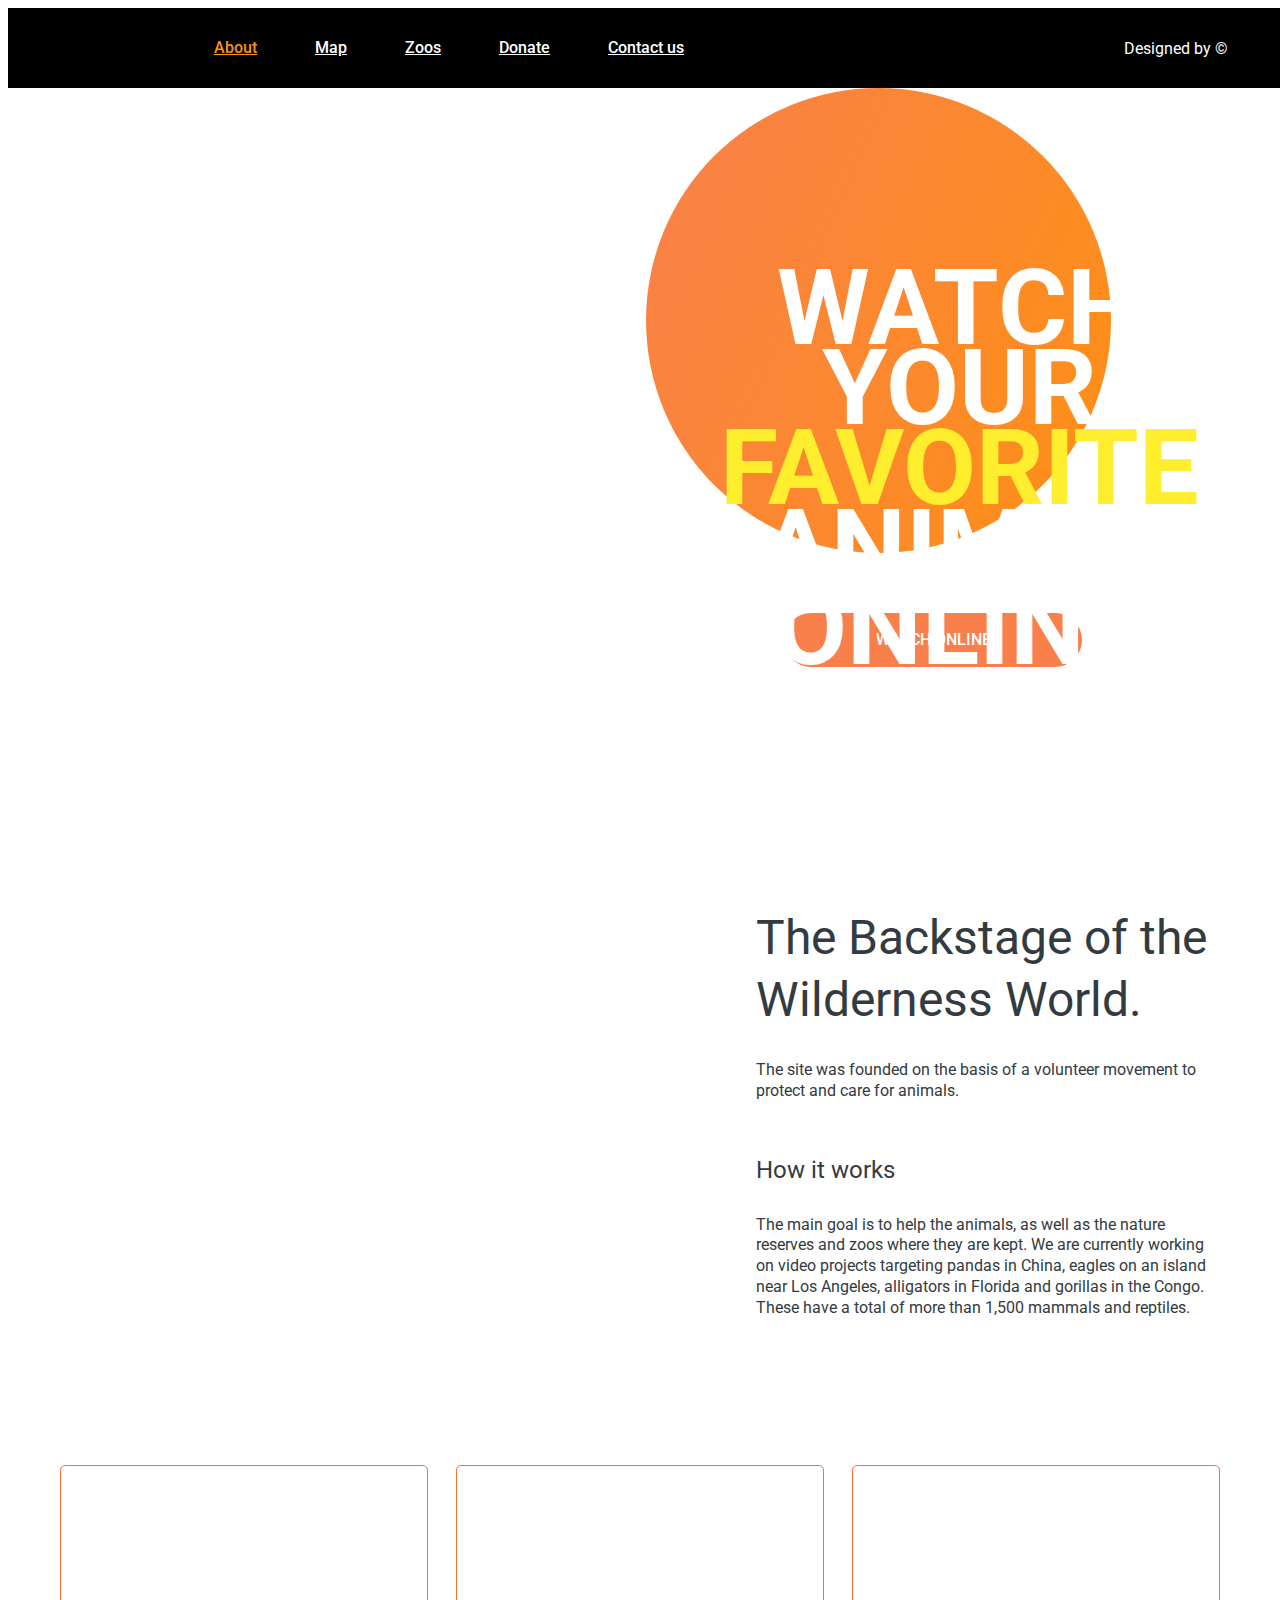
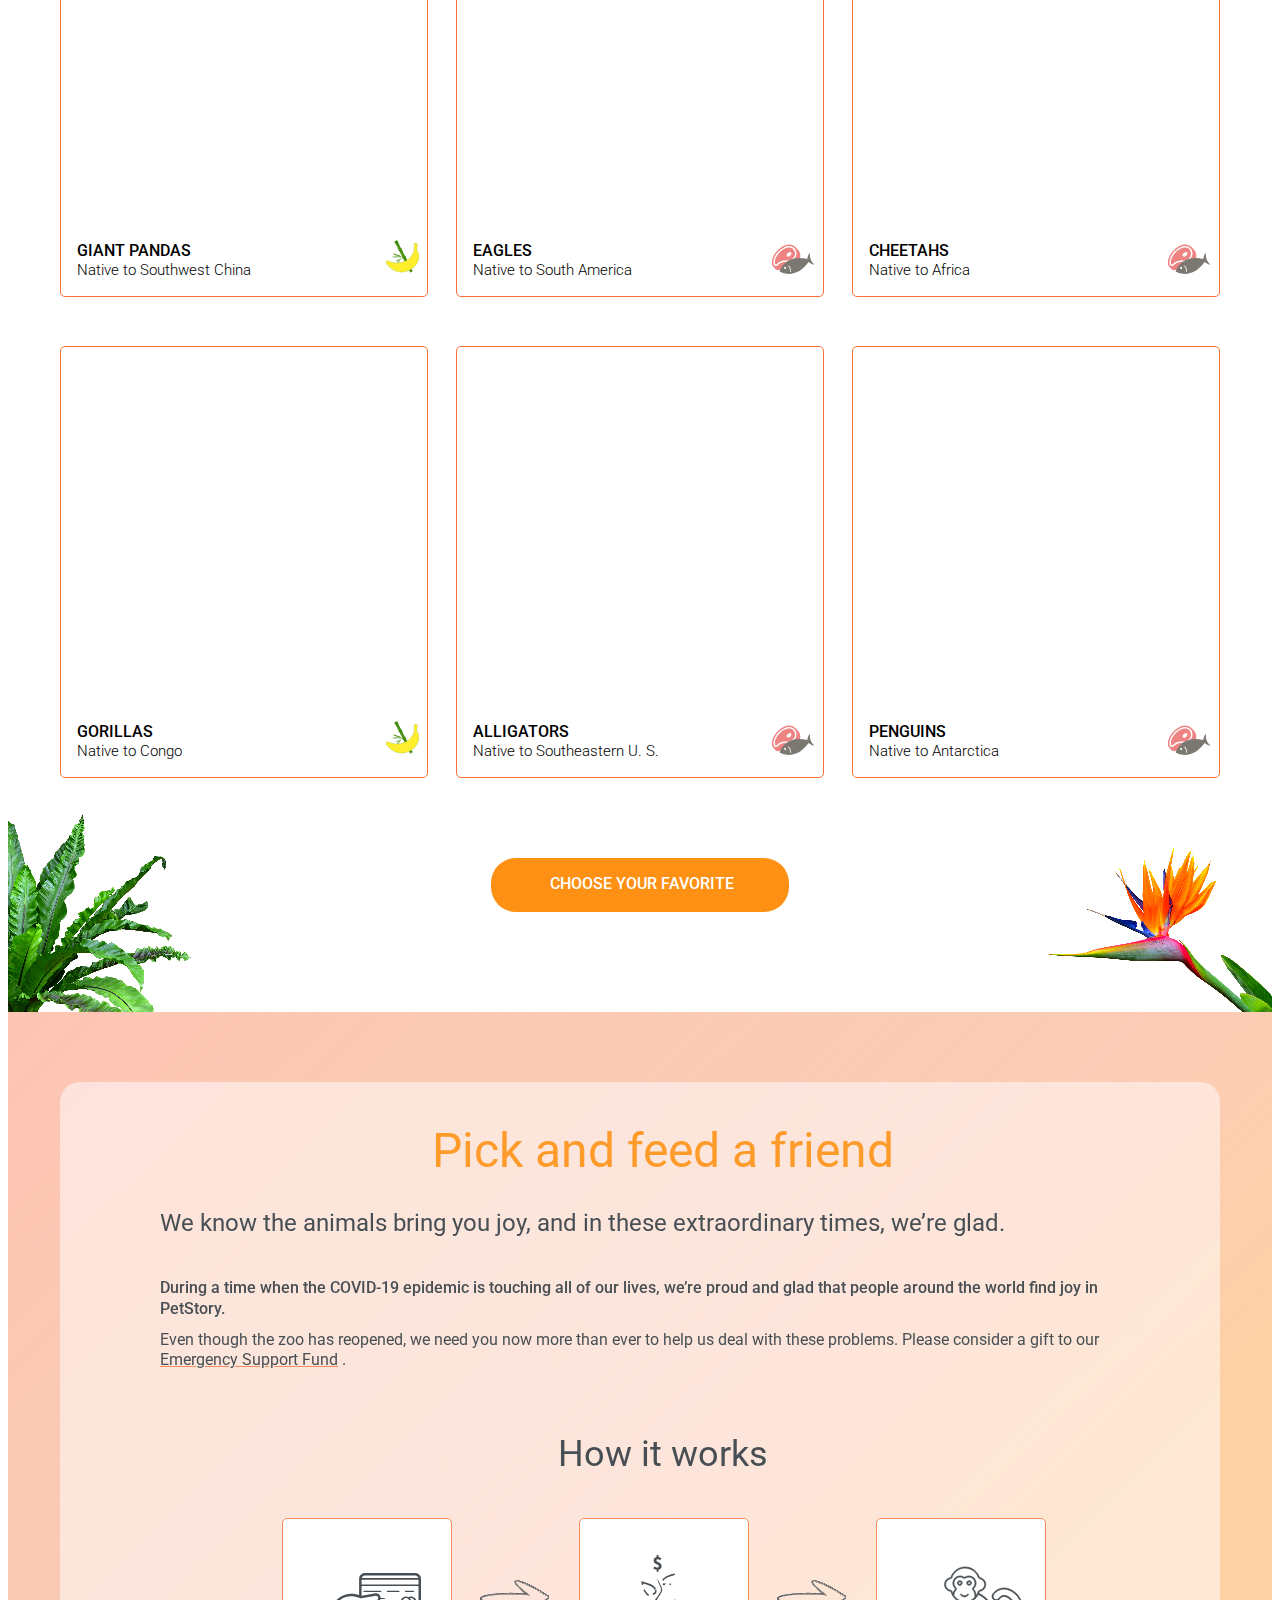
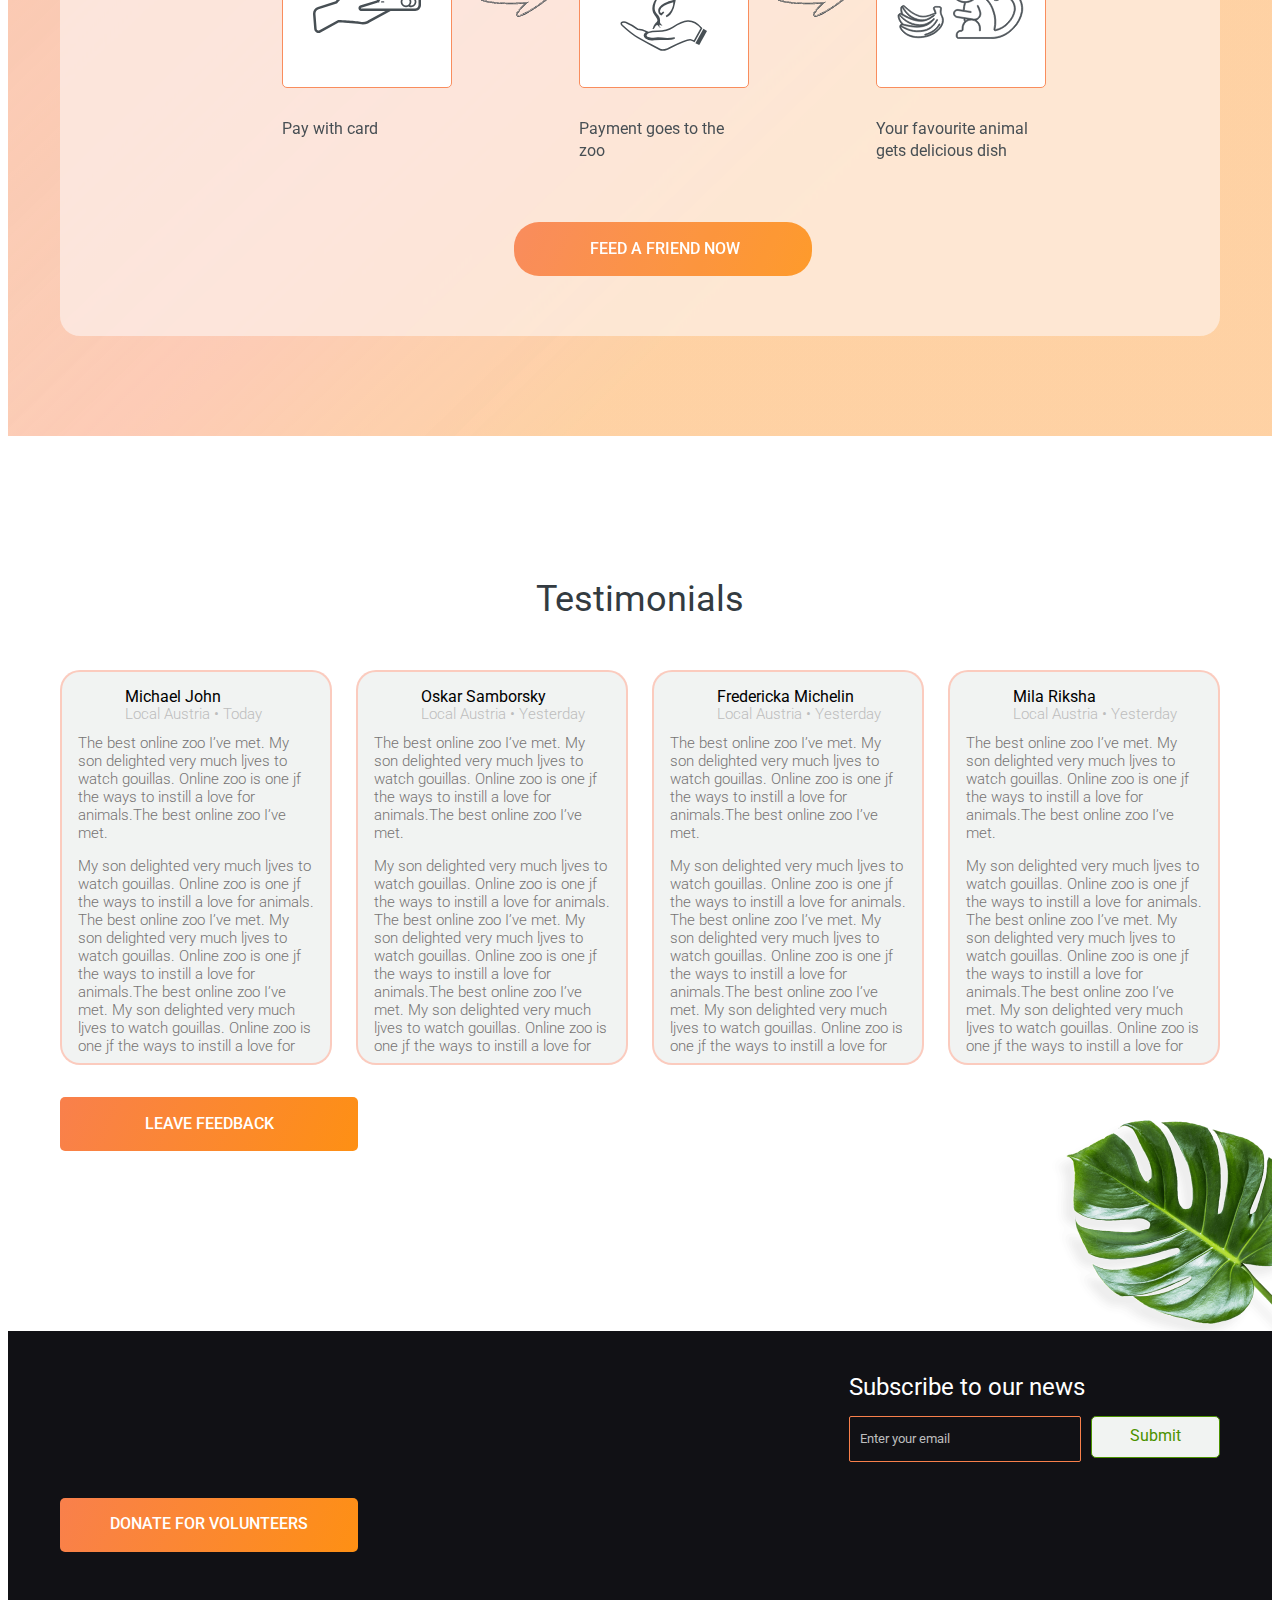
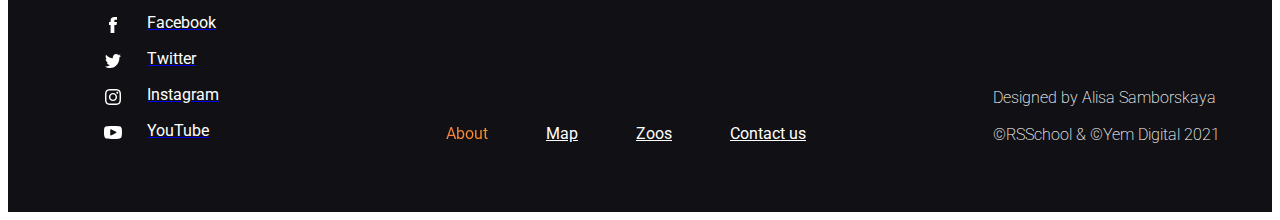
==== index.html @ fa937041 "added nav menu to hamburger menu" ====
<!DOCTYPE html>
<html lang="en">
<head>
    <meta charset="UTF-8">
    <meta http-equiv="X-UA-Compatible" content="IE=edge">
    <meta name="viewport" content="width=device-width, initial-scale=1.0">
    <link rel="preconnect" href="https://fonts.googleapis.com">
    <link rel="preconnect" href="https://fonts.gstatic.com" crossorigin>
    <link href="https://fonts.googleapis.com/css2?family=Roboto:wght@300;400;500;700&display=swap" rel="stylesheet">
    <link rel="stylesheet" href="styles/reset.css">
    <link rel="stylesheet" href="styles/include.css">
    <link rel="stylesheet" href="styles/style.css">
    <link rel="stylesheet" href="styles/responsive.css">
    <title>Online zoo</title>
</head>
<body>
    <header class="header">
        <div class="header__top">
            <div class="container">
                <div class="header__top-inner">
                    <div class="header__top-column header__top-column--left">
                        <a href="./index.html" class="header__top-logo"></a>
                        <div class="header__menu">
                            <nav class="header__menu-list">
                                <a href="index.html" class="header__menu-item active">About</a>
                                <a href="#" class="header__menu-item">Map</a>
                                <a href="#" class="header__menu-item">Zoos</a>
                                <a href="donate.html" class="header__menu-item">Donate</a>
                                <a href="#" class="header__menu-item">Contact us</a>
                            </nav>
                            <nav class="header__menu-list-mobile">
                                <a href="index.html" class="header__menu-item active">About</a>
                                <a href="#" class="header__menu-item">Map</a>
                                <a href="#" class="header__menu-item">Zoos</a>
                                <a href="donate.html" class="header__menu-item">Donate</a>
                                <a href="#" class="header__menu-item">Contact us</a>
                                <div class="header__menu-item">Designed by ©</div>
                            </nav>
                        </div>
                    </div>
                    <div class="header__top-column header__top-column--right">
                        <button class="header__menu-burger">
                            <div class="bar"></div>
                        </button>
                        <span class="header__top-designed">Designed by ©</span>
                    </div>
                </div>
            </div>
        </div>
        <div class="header__bottom">
            <div class="container">
                <div class="header__bottom-inner">
                    <div class="header__inner-content">
                        <div class="header__inner-text">
                            <p>Watch<br> your<br> <span>favorite</span> animal online</p> 
                        </div>
                        <button class="header__btn">
                            watсh online
                        </button>
                    </div>
                </div>
            </div>
        </div>
    </header>
    <main class="main">
        <div class="info">
            <div class="info-bg"></div>
            <div class="container">
                <div class="info-btn">watсh online</div>
                <div class="info-inner">     
                    <div class="info-image"></div>
                    <div class="info__content">
                        <div class="info__content-text title">The Backstage of the Wilderness World.</div>
                        <div class="info__content-text text">The site was founded on the basis of a volunteer movement to protect and care for animals.</div>
                        <div class="info__content-text subtitle">How it works </div>
                        <div class="info__content-text text">The main goal is to help the animals, as well as the nature reserves and zoos where they are kept. We are currently working on video projects targeting pandas in China, eagles on an island near Los Angeles, alligators in Florida and gorillas in the Congo. These have a total of more than 1,500 mammals and reptiles.</div>
                    </div>
                </div>
            </div>
        </div>
        <div class="catalog">
            <div class="catalog-image image-1"></div>
            <div class="container">
                <div class="catalog-inner">
                    <div class="catalog__content">
                        <div class="catalog__content__template">
                            <div class="catalog__content-image image-1"></div>
                            <div class="catalog__content__template-inner">
                                <div>
                                    <div class="catalog__content-title">giant Pandas</div>
                                    <div class="catalog__content-text">Native to Southwest China</div>
                                </div>
                                <div class="catalog__content-icon"><svg xmlns="http://www.w3.org/2000/svg" width="33" height="37" viewBox="0 0 33 37" fill="none"> <path fill-rule="evenodd" clip-rule="evenodd" d="M24.3979 31.6248C23.9372 29.9806 22.5636 28.0496 21.4936 25.9642C22.4107 27.7517 23.3279 29.5393 24.3979 31.6248ZM26.982 31.4368C25.4555 29.2079 24.5363 26.67 23.617 24.132C22.8548 23.3928 22.2475 23.7019 21.6402 24.0109C20.5785 24.927 19.5147 25.0927 20.7334 25.9753C22.2599 28.2042 23.3299 30.2897 24.0963 32.5297C24.3999 32.3751 25.0072 32.0661 25.3109 31.9115C25.9182 31.6025 26.069 31.15 26.982 31.4368ZM20.4236 23.8787C19.9629 22.2345 18.5893 20.3036 17.5193 18.2181C18.4364 20.0056 19.3536 21.7932 20.4236 23.8787ZM16.2964 15.8347C15.9886 14.4884 14.4621 12.2595 13.545 10.472C14.4621 12.2595 15.2264 13.7492 16.4493 16.1326C16.4493 16.1326 16.4493 16.1326 16.2964 15.8347ZM18.8805 15.6467C17.5069 13.7158 16.5877 11.1778 15.5156 8.34194C14.9062 7.90062 14.2989 8.20968 13.6916 8.51875C12.6299 9.43481 11.5661 9.60048 12.7848 10.4831C14.1585 12.4141 15.3813 14.7975 16.1477 17.0375C16.4513 16.883 17.0586 16.5739 17.3623 16.4194C17.8167 15.8124 18.1204 15.6578 18.8805 15.6467ZM12.3221 8.08857C12.0144 6.74233 10.4878 4.51346 9.5707 2.7259C10.4878 4.51346 11.2521 6.00309 12.475 8.3865L12.3221 8.08857ZM14.9062 7.90062C13.5326 5.96967 12.6134 3.43172 11.5413 0.595853C10.9319 0.154533 10.3247 0.463599 9.71736 0.772666C8.65562 1.68872 7.43896 1.55647 8.81055 2.73704C10.1842 4.66799 11.4071 7.0514 12.1734 9.29142C12.4771 9.13688 13.0844 8.82782 13.2351 8.37536C13.8424 8.06629 14.1461 7.91176 14.9062 7.90062ZM14.3217 16.4639C13.105 16.3317 12.192 16.0449 10.9754 15.9126C12.192 16.0449 12.9522 16.0338 14.3217 16.4639C12.4957 15.8904 11.1261 15.4602 9.45298 15.1845C10.8225 15.6147 12.0392 15.747 13.8652 16.3205C11.8863 15.449 10.2131 15.1734 8.69076 14.4453C10.0603 14.8755 11.4298 15.3056 13.4087 16.1771C11.7334 15.1511 9.90742 14.5775 8.08139 14.004C9.90742 14.5775 11.8863 15.449 14.3217 16.4639C14.7782 16.6073 14.7782 16.6073 14.3217 16.4639ZM13.7144 16.773C13.7144 16.773 13.4107 16.9275 13.2579 16.6296C10.9774 16.663 9.00061 16.5419 7.17665 16.7187C8.84982 16.9944 10.6738 16.8176 12.4977 16.6407C10.6738 16.8176 9.15346 16.8398 7.78601 17.16C9.30632 17.1378 11.1303 16.9609 12.9542 16.7841C11.4339 16.8064 10.0665 17.1266 8.69903 17.4468C10.523 17.27 11.8904 16.9498 13.4107 16.9275C12.3469 17.0932 11.2831 17.2589 10.2193 17.4245C11.2831 17.2589 12.3469 17.0932 13.4107 16.9275C13.7144 16.773 13.7144 16.773 13.7144 16.773ZM14.6315 18.5606C14.0242 18.8696 13.5698 19.4766 12.6588 19.9402C13.2661 19.6311 13.7206 19.0242 14.6315 18.5606C13.7206 19.0242 12.6588 19.9402 11.7479 20.4038C12.6588 19.9402 13.4169 19.1787 14.3279 18.7151C13.1133 19.3332 11.8987 19.9514 10.837 20.8674C11.595 20.1059 12.8096 19.4878 14.0242 18.8696C12.8096 19.4878 11.595 20.1059 10.3805 20.724C11.595 20.1059 12.9604 19.0353 14.4787 18.2626C14.7823 18.1081 14.9352 18.406 14.6315 18.5606ZM14.7844 18.8585C14.4807 19.013 14.4807 19.013 14.4807 19.013C13.2682 20.3815 12.3593 21.5955 11.7541 22.655C12.3593 21.5955 13.2682 20.3815 14.0263 19.62C13.4211 20.6795 12.663 21.441 12.0578 22.5004C12.663 21.441 13.5719 20.227 14.1771 19.1675C13.5719 20.227 13.2703 21.1319 12.8158 21.7389C13.2703 21.1319 13.8755 20.0725 14.4807 19.013C14.1792 19.9179 13.7247 20.5249 13.5739 20.9774C14.0284 20.3704 14.0263 19.62 14.4807 19.013L14.7844 18.8585ZM15.5425 18.097C15.8461 17.9424 15.8461 17.9424 16.1498 17.7879C16.3026 18.0858 16.3026 18.0858 16.7591 18.2292C18.2856 20.4581 19.3556 22.5436 20.122 24.7836C20.4256 24.6291 21.0329 24.32 21.3366 24.1655C21.791 23.5585 22.0947 23.4039 22.8548 23.3928C21.4812 21.4618 20.562 18.9239 19.4899 16.088C18.8805 15.6467 18.2732 15.9558 17.6659 16.2648C16.9079 17.0264 16.1477 17.0375 15.9969 17.49C15.8441 17.192 15.3875 17.0486 15.2347 16.7507C15.0818 16.4528 14.6253 16.3094 13.8631 15.5702C11.8842 14.6987 8.68869 13.6949 7.01553 13.4193C7.4741 14.313 9.90948 15.3279 11.8884 16.1994C9.91155 16.0783 7.32744 16.2663 5.8092 17.0389C7.33157 17.767 12.9563 17.5345 14.6274 17.0598C14.6274 17.0598 14.931 16.9052 15.0839 17.2032C15.5404 17.3466 15.9969 17.49 16.1498 17.7879C15.8461 17.9424 15.5425 18.097 15.086 17.9536C15.086 17.9536 14.7823 18.1081 14.175 18.4172C12.5039 18.8919 10.5312 20.2716 9.46951 21.1876C10.3825 21.4744 12.2044 20.5472 13.5698 19.4766C12.6609 20.6906 11.6012 22.357 10.996 23.4165C12.3635 23.0963 14.7865 19.6089 14.9352 18.406C15.2388 18.2515 15.2388 18.2515 15.5425 18.097Z" fill="#468E0D"/> <path d="M28.1743 10.2391L28.1782 10.2251L28.178 10.2106L28.0821 4.15258L28.0819 4.14258L28.0798 4.13282C28.0313 3.91061 28.1382 3.69604 28.374 3.5221C28.61 3.34807 28.9617 3.22753 29.3541 3.20456C30.1288 3.15921 31.0324 3.49436 31.4726 4.49825C31.2842 5.37437 31.1772 6.23827 31.0707 7.09719L31.0705 7.09934C30.9625 7.97054 30.8552 8.83663 30.6646 9.71396L30.6554 9.75618L30.6798 9.79179C33.1412 13.3771 33.4114 17.285 32.1986 20.8178C30.9849 24.3533 28.2846 27.5151 24.8031 29.5944C21.3223 31.6733 17.0657 32.6672 12.7422 31.8738C8.42473 31.0815 4.03183 28.5054 0.272911 23.43C0.133783 22.8475 0.0778791 22.3617 0.107862 21.9745C0.138149 21.5834 0.255102 21.3025 0.452161 21.1196C0.648968 20.937 0.941107 20.838 1.35208 20.843C1.76321 20.848 2.28406 20.9573 2.92488 21.1815C13.4167 25.5384 25.0393 21.4704 28.1743 10.2391Z" fill="#FFEE2E" stroke="#468E0D" stroke-width="0.2"/> </svg></div>
                            </div>
                        </div>
                        <div class="catalog__content__template">
                            <div class="catalog__content-image image-2"></div>
                            <div class="catalog__content__template-inner">
                                <div>
                                    <div class="catalog__content-title">Eagles</div>
                                    <div class="catalog__content-text">Native to South America</div>
                                </div>
                                <div class="catalog__content-icon"><svg xmlns="http://www.w3.org/2000/svg" width="48" height="38" viewBox="0 0 48 38" fill="none"> <path fill-rule="evenodd" clip-rule="evenodd" d="M12.1024 8.98763C12.007 9.07187 11.9117 9.15603 11.8185 9.24233C11.6029 9.43749 11.3909 9.63575 11.1825 9.83643C9.38673 11.5657 7.78774 13.5437 6.6388 15.7566C5.48834 17.9723 4.80473 20.4212 4.86857 22.8281C4.89742 23.9138 5.08235 25.0666 5.71905 26.0344C5.82872 26.2012 5.95174 26.3607 6.08746 26.5105L8.36463 29.0667L8.38678 29.0916C8.64858 29.3854 8.96124 29.6409 9.32367 29.8383C9.86832 30.1349 10.5143 30.2899 11.1989 30.2324C11.7923 30.1825 12.3503 29.9796 12.8455 29.7117C13.3384 29.4451 13.7667 29.1174 14.153 28.787C14.9248 28.127 15.5508 27.46 16.2157 27.028C17.4032 26.2563 18.9418 26.0344 20.4924 25.9976C22.0522 25.9606 23.7258 26.0837 25.4829 25.6704C27.621 25.1675 29.6032 23.8826 31.0106 22.1526C32.4163 20.4246 33.2195 18.3012 33.3175 16.2136C33.4205 14.02 32.7454 11.8979 31.4229 10.2758C31.347 10.1826 31.2683 10.0918 31.1881 10.0023L28.8889 7.42128C27.5758 5.94226 25.7291 4.95535 23.68 4.65156C21.419 4.31637 19.0301 4.81379 16.8853 5.80006C15.1302 6.60705 13.5391 7.72571 12.1036 8.98791L12.1024 8.98763ZM13.1015 10.039C13.2029 9.9494 13.3064 9.86201 13.4094 9.77453C14.6485 8.72736 15.9849 7.8224 17.4115 7.16641C19.3084 6.29421 21.3912 5.87562 23.2886 6.1569C25.0997 6.4254 26.7522 7.34853 27.8593 8.70642C28.9665 10.0644 29.5422 11.8732 29.4559 13.7117C29.3738 15.4604 28.6898 17.2579 27.5278 18.6862C26.3675 20.1125 24.7063 21.1847 22.9668 21.5939C21.5246 21.9331 19.9648 21.8388 18.3093 21.878C16.6447 21.9175 14.7816 22.1269 13.1489 23.1879C12.2335 23.7828 11.5602 24.5212 10.8968 25.0886C10.5655 25.3718 10.2353 25.6182 9.90217 25.7984C9.57129 25.9774 9.23105 26.092 8.92065 26.1181C8.56527 26.1479 8.18973 26.0647 7.86883 25.8899C7.54531 25.7137 7.26245 25.4412 7.04641 25.1128C6.61192 24.4524 6.44163 23.5637 6.41667 22.6231C6.36088 20.5213 6.96316 18.329 8.003 16.3263C9.04427 14.3208 10.5172 12.4884 12.203 10.8651C12.4964 10.5826 12.7958 10.3067 13.1015 10.0391L13.1015 10.039ZM14.015 11.0754C13.7303 11.3229 13.4515 11.5814 13.1765 11.8464C11.5957 13.3687 10.2429 15.0624 9.30423 16.8702C8.36992 18.6697 7.84517 20.6174 7.89322 22.4282C7.9145 23.2306 8.07096 23.8673 8.3126 24.2345C8.42989 24.4129 8.57284 24.5386 8.68817 24.6014C8.7958 24.66 8.91341 24.675 8.95477 24.6715C8.99586 24.668 9.12851 24.6375 9.30237 24.5435C9.48293 24.4458 9.71956 24.2773 9.99852 24.0387C10.5587 23.5597 11.2768 22.7532 12.4311 22.0031C14.4883 20.6662 16.6608 20.4686 18.4343 20.4266C20.181 20.3852 21.6323 20.4522 22.7742 20.1836C24.1336 19.8638 25.489 18.9942 26.4137 17.8576C27.3432 16.7149 27.9135 15.2281 27.9805 13.8025C28.0509 12.3028 27.5697 10.7926 26.6678 9.6864C25.7663 8.58064 24.3881 7.81122 22.9156 7.59289C21.3648 7.36301 19.5739 7.70641 17.9135 8.46987C16.6568 9.04773 15.447 9.86075 14.3003 10.8301C14.2046 10.9107 14.1096 10.9926 14.015 11.0754L14.015 11.0754ZM20.7828 13.0188C21.3287 12.5367 21.9803 12.2182 22.5945 12.1335C23.2086 12.0487 23.7349 12.2046 24.0576 12.5668C24.3803 12.929 24.4729 13.4679 24.3152 14.065C24.1574 14.662 23.7621 15.2683 23.2163 15.7504C22.946 15.9891 22.6469 16.1902 22.3361 16.3421C22.0252 16.494 21.7087 16.5938 21.4046 16.6358C21.1005 16.6778 20.8148 16.6611 20.5637 16.5868C20.3127 16.5124 20.1012 16.3818 19.9414 16.2025C19.7816 16.0231 19.6767 15.7985 19.6325 15.5414C19.5883 15.2843 19.6057 14.9999 19.6839 14.7042C19.762 14.4086 19.8993 14.1076 20.0878 13.8184C20.2764 13.5292 20.5126 13.2575 20.7828 13.0188Z" fill="#EE8383"/> <path d="M43.0601 12.6642C40.6263 14.7945 40.3335 18.9016 40.3335 18.9016C17.3127 14.1777 12.6895 31.5069 12.6895 31.5069C12.6895 31.5069 27.8866 41.1243 41.5923 22.1096C41.5923 22.1096 44.6038 24.9315 47.8436 24.8538C47.8436 24.8538 45.0254 22.6968 43.7413 19.4246C42.4578 16.1527 43.0601 12.6642 43.0601 12.6642ZM18.4785 29.047C17.9389 29.257 17.3127 28.9455 17.0797 28.3516C16.8466 27.7578 17.095 27.1064 17.6346 26.8965C18.1742 26.6865 18.8003 26.9976 19.0334 27.5915C19.2664 28.1853 19.0182 28.8371 18.4785 29.047ZM23.6784 31.7047C23.652 31.8368 23.5659 31.9338 23.4568 31.9763C23.3868 32.0035 23.3061 32.0079 23.2249 31.9826C23.0198 31.9204 22.8891 31.6939 22.9337 31.4777C23.7378 27.5874 20.8214 25.7963 20.6976 25.7219C20.5083 25.6093 20.4297 25.3598 20.522 25.1647C20.6134 24.9695 20.8403 24.9015 21.03 25.0131C21.0659 25.0347 24.6125 27.1862 23.6784 31.7047Z" fill="#7A7871"/> </svg></div>
                            </div>
                        </div>
                        <div class="catalog__content__template">
                            <div class="catalog__content-image image-3"></div>
                            <div class="catalog__content__template-inner">
                                <div>
                                    <div class="catalog__content-title">cheetahs</div>
                                    <div class="catalog__content-text">Native to Africa</div>
                                </div>
                                <div class="catalog__content-icon"><svg xmlns="http://www.w3.org/2000/svg" width="48" height="38" viewBox="0 0 48 38" fill="none"> <path fill-rule="evenodd" clip-rule="evenodd" d="M12.1024 8.98763C12.007 9.07187 11.9117 9.15603 11.8185 9.24233C11.6029 9.43749 11.3909 9.63575 11.1825 9.83643C9.38673 11.5657 7.78774 13.5437 6.6388 15.7566C5.48834 17.9723 4.80473 20.4212 4.86857 22.8281C4.89742 23.9138 5.08235 25.0666 5.71905 26.0344C5.82872 26.2012 5.95174 26.3607 6.08746 26.5105L8.36463 29.0667L8.38678 29.0916C8.64858 29.3854 8.96124 29.6409 9.32367 29.8383C9.86832 30.1349 10.5143 30.2899 11.1989 30.2324C11.7923 30.1825 12.3503 29.9796 12.8455 29.7117C13.3384 29.4451 13.7667 29.1174 14.153 28.787C14.9248 28.127 15.5508 27.46 16.2157 27.028C17.4032 26.2563 18.9418 26.0344 20.4924 25.9976C22.0522 25.9606 23.7258 26.0837 25.4829 25.6704C27.621 25.1675 29.6032 23.8826 31.0106 22.1526C32.4163 20.4246 33.2195 18.3012 33.3175 16.2136C33.4205 14.02 32.7454 11.8979 31.4229 10.2758C31.347 10.1826 31.2683 10.0918 31.1881 10.0023L28.8889 7.42128C27.5758 5.94226 25.7291 4.95535 23.68 4.65156C21.419 4.31637 19.0301 4.81379 16.8853 5.80006C15.1302 6.60705 13.5391 7.72571 12.1036 8.98791L12.1024 8.98763ZM13.1015 10.039C13.2029 9.9494 13.3064 9.86201 13.4094 9.77453C14.6485 8.72736 15.9849 7.8224 17.4115 7.16641C19.3084 6.29421 21.3912 5.87562 23.2886 6.1569C25.0997 6.4254 26.7522 7.34853 27.8593 8.70642C28.9665 10.0644 29.5422 11.8732 29.4559 13.7117C29.3738 15.4604 28.6898 17.2579 27.5278 18.6862C26.3675 20.1125 24.7063 21.1847 22.9668 21.5939C21.5246 21.9331 19.9648 21.8388 18.3093 21.878C16.6447 21.9175 14.7816 22.1269 13.1489 23.1879C12.2335 23.7828 11.5602 24.5212 10.8968 25.0886C10.5655 25.3718 10.2353 25.6182 9.90217 25.7984C9.57129 25.9774 9.23105 26.092 8.92065 26.1181C8.56527 26.1479 8.18973 26.0647 7.86883 25.8899C7.54531 25.7137 7.26245 25.4412 7.04641 25.1128C6.61192 24.4524 6.44163 23.5637 6.41667 22.6231C6.36088 20.5213 6.96316 18.329 8.003 16.3263C9.04427 14.3208 10.5172 12.4884 12.203 10.8651C12.4964 10.5826 12.7958 10.3067 13.1015 10.0391L13.1015 10.039ZM14.015 11.0754C13.7303 11.3229 13.4515 11.5814 13.1765 11.8464C11.5957 13.3687 10.2429 15.0624 9.30423 16.8702C8.36992 18.6697 7.84517 20.6174 7.89322 22.4282C7.9145 23.2306 8.07096 23.8673 8.3126 24.2345C8.42989 24.4129 8.57284 24.5386 8.68817 24.6014C8.7958 24.66 8.91341 24.675 8.95477 24.6715C8.99586 24.668 9.12851 24.6375 9.30237 24.5435C9.48293 24.4458 9.71956 24.2773 9.99852 24.0387C10.5587 23.5597 11.2768 22.7532 12.4311 22.0031C14.4883 20.6662 16.6608 20.4686 18.4343 20.4266C20.181 20.3852 21.6323 20.4522 22.7742 20.1836C24.1336 19.8638 25.489 18.9942 26.4137 17.8576C27.3432 16.7149 27.9135 15.2281 27.9805 13.8025C28.0509 12.3028 27.5697 10.7926 26.6678 9.6864C25.7663 8.58064 24.3881 7.81122 22.9156 7.59289C21.3648 7.36301 19.5739 7.70641 17.9135 8.46987C16.6568 9.04773 15.447 9.86075 14.3003 10.8301C14.2046 10.9107 14.1096 10.9926 14.015 11.0754L14.015 11.0754ZM20.7828 13.0188C21.3287 12.5367 21.9803 12.2182 22.5945 12.1335C23.2086 12.0487 23.7349 12.2046 24.0576 12.5668C24.3803 12.929 24.4729 13.4679 24.3152 14.065C24.1574 14.662 23.7621 15.2683 23.2163 15.7504C22.946 15.9891 22.6469 16.1902 22.3361 16.3421C22.0252 16.494 21.7087 16.5938 21.4046 16.6358C21.1005 16.6778 20.8148 16.6611 20.5637 16.5868C20.3127 16.5124 20.1012 16.3818 19.9414 16.2025C19.7816 16.0231 19.6767 15.7985 19.6325 15.5414C19.5883 15.2843 19.6057 14.9999 19.6839 14.7042C19.762 14.4086 19.8993 14.1076 20.0878 13.8184C20.2764 13.5292 20.5126 13.2575 20.7828 13.0188Z" fill="#EE8383"/> <path d="M43.0601 12.6642C40.6263 14.7945 40.3335 18.9016 40.3335 18.9016C17.3127 14.1777 12.6895 31.5069 12.6895 31.5069C12.6895 31.5069 27.8866 41.1243 41.5923 22.1096C41.5923 22.1096 44.6038 24.9315 47.8436 24.8538C47.8436 24.8538 45.0254 22.6968 43.7413 19.4246C42.4578 16.1527 43.0601 12.6642 43.0601 12.6642ZM18.4785 29.047C17.9389 29.257 17.3127 28.9455 17.0797 28.3516C16.8466 27.7578 17.095 27.1064 17.6346 26.8965C18.1742 26.6865 18.8003 26.9976 19.0334 27.5915C19.2664 28.1853 19.0182 28.8371 18.4785 29.047ZM23.6784 31.7047C23.652 31.8368 23.5659 31.9338 23.4568 31.9763C23.3868 32.0035 23.3061 32.0079 23.2249 31.9826C23.0198 31.9204 22.8891 31.6939 22.9337 31.4777C23.7378 27.5874 20.8214 25.7963 20.6976 25.7219C20.5083 25.6093 20.4297 25.3598 20.522 25.1647C20.6134 24.9695 20.8403 24.9015 21.03 25.0131C21.0659 25.0347 24.6125 27.1862 23.6784 31.7047Z" fill="#7A7871"/> </svg></div>
                            </div>
                        </div>
                    </div>
                    <div class="catalog__buttons">
                        <div class="catalog__buttons-btn btn-left"><svg width="18" height="10" viewBox="0 0 18 10" fill="none" xmlns="http://www.w3.org/2000/svg"> <path d="M5.00179 9.10745L5.10646 9.2094L5.21112 9.10745L5.35128 8.97092L5.46159 8.86347L5.35128 8.75602L1.74841 5.24656L17 5.24656H17.15V5.09656V4.90344V4.75344H17L1.74878 4.75344L5.35129 1.24398L5.46158 1.13653L5.35128 1.02909L5.21112 0.892552L5.10646 0.790595L5.00179 0.892553L0.895334 4.89275L0.785027 5.0002L0.895338 5.10764L5.00179 9.10745Z" fill="white" stroke="white" stroke-width="0.3"/> </svg></div>
                        <div class="catalog__buttons-btn btn-right"><svg width="18" height="10" viewBox="0 0 18 10" fill="none" xmlns="http://www.w3.org/2000/svg"> <path d="M12.9982 0.892548L12.8935 0.7906L12.7889 0.892552L12.6487 1.02908L12.5384 1.13653L12.6487 1.24398L16.2516 4.75344H1H0.85V4.90344V5.09656V5.24656H1H16.2512L12.6487 8.75602L12.5384 8.86347L12.6487 8.97091L12.7889 9.10745L12.8935 9.2094L12.9982 9.10745L17.1047 5.10725L17.215 4.9998L17.1047 4.89236L12.9982 0.892548Z" fill="white" stroke="white" stroke-width="0.3"/> </svg></div>
                    </div>                    
                    <div class="catalog__content">
                        <div class="catalog__content__template">
                            <div class="catalog__content-image image-4"></div>
                            <div class="catalog__content__template-inner">
                                <div>
                                    <div class="catalog__content-title">Gorillas</div>
                                    <div class="catalog__content-text">Native to Congo</div>
                                </div>
                                <div class="catalog__content-icon"><svg xmlns="http://www.w3.org/2000/svg" width="33" height="37" viewBox="0 0 33 37" fill="none"> <path fill-rule="evenodd" clip-rule="evenodd" d="M24.3979 31.6248C23.9372 29.9806 22.5636 28.0496 21.4936 25.9642C22.4107 27.7517 23.3279 29.5393 24.3979 31.6248ZM26.982 31.4368C25.4555 29.2079 24.5363 26.67 23.617 24.132C22.8548 23.3928 22.2475 23.7019 21.6402 24.0109C20.5785 24.927 19.5147 25.0927 20.7334 25.9753C22.2599 28.2042 23.3299 30.2897 24.0963 32.5297C24.3999 32.3751 25.0072 32.0661 25.3109 31.9115C25.9182 31.6025 26.069 31.15 26.982 31.4368ZM20.4236 23.8787C19.9629 22.2345 18.5893 20.3036 17.5193 18.2181C18.4364 20.0056 19.3536 21.7932 20.4236 23.8787ZM16.2964 15.8347C15.9886 14.4884 14.4621 12.2595 13.545 10.472C14.4621 12.2595 15.2264 13.7492 16.4493 16.1326C16.4493 16.1326 16.4493 16.1326 16.2964 15.8347ZM18.8805 15.6467C17.5069 13.7158 16.5877 11.1778 15.5156 8.34194C14.9062 7.90062 14.2989 8.20968 13.6916 8.51875C12.6299 9.43481 11.5661 9.60048 12.7848 10.4831C14.1585 12.4141 15.3813 14.7975 16.1477 17.0375C16.4513 16.883 17.0586 16.5739 17.3623 16.4194C17.8167 15.8124 18.1204 15.6578 18.8805 15.6467ZM12.3221 8.08857C12.0144 6.74233 10.4878 4.51346 9.5707 2.7259C10.4878 4.51346 11.2521 6.00309 12.475 8.3865L12.3221 8.08857ZM14.9062 7.90062C13.5326 5.96967 12.6134 3.43172 11.5413 0.595853C10.9319 0.154533 10.3247 0.463599 9.71736 0.772666C8.65562 1.68872 7.43896 1.55647 8.81055 2.73704C10.1842 4.66799 11.4071 7.0514 12.1734 9.29142C12.4771 9.13688 13.0844 8.82782 13.2351 8.37536C13.8424 8.06629 14.1461 7.91176 14.9062 7.90062ZM14.3217 16.4639C13.105 16.3317 12.192 16.0449 10.9754 15.9126C12.192 16.0449 12.9522 16.0338 14.3217 16.4639C12.4957 15.8904 11.1261 15.4602 9.45298 15.1845C10.8225 15.6147 12.0392 15.747 13.8652 16.3205C11.8863 15.449 10.2131 15.1734 8.69076 14.4453C10.0603 14.8755 11.4298 15.3056 13.4087 16.1771C11.7334 15.1511 9.90742 14.5775 8.08139 14.004C9.90742 14.5775 11.8863 15.449 14.3217 16.4639C14.7782 16.6073 14.7782 16.6073 14.3217 16.4639ZM13.7144 16.773C13.7144 16.773 13.4107 16.9275 13.2579 16.6296C10.9774 16.663 9.00061 16.5419 7.17665 16.7187C8.84982 16.9944 10.6738 16.8176 12.4977 16.6407C10.6738 16.8176 9.15346 16.8398 7.78601 17.16C9.30632 17.1378 11.1303 16.9609 12.9542 16.7841C11.4339 16.8064 10.0665 17.1266 8.69903 17.4468C10.523 17.27 11.8904 16.9498 13.4107 16.9275C12.3469 17.0932 11.2831 17.2589 10.2193 17.4245C11.2831 17.2589 12.3469 17.0932 13.4107 16.9275C13.7144 16.773 13.7144 16.773 13.7144 16.773ZM14.6315 18.5606C14.0242 18.8696 13.5698 19.4766 12.6588 19.9402C13.2661 19.6311 13.7206 19.0242 14.6315 18.5606C13.7206 19.0242 12.6588 19.9402 11.7479 20.4038C12.6588 19.9402 13.4169 19.1787 14.3279 18.7151C13.1133 19.3332 11.8987 19.9514 10.837 20.8674C11.595 20.1059 12.8096 19.4878 14.0242 18.8696C12.8096 19.4878 11.595 20.1059 10.3805 20.724C11.595 20.1059 12.9604 19.0353 14.4787 18.2626C14.7823 18.1081 14.9352 18.406 14.6315 18.5606ZM14.7844 18.8585C14.4807 19.013 14.4807 19.013 14.4807 19.013C13.2682 20.3815 12.3593 21.5955 11.7541 22.655C12.3593 21.5955 13.2682 20.3815 14.0263 19.62C13.4211 20.6795 12.663 21.441 12.0578 22.5004C12.663 21.441 13.5719 20.227 14.1771 19.1675C13.5719 20.227 13.2703 21.1319 12.8158 21.7389C13.2703 21.1319 13.8755 20.0725 14.4807 19.013C14.1792 19.9179 13.7247 20.5249 13.5739 20.9774C14.0284 20.3704 14.0263 19.62 14.4807 19.013L14.7844 18.8585ZM15.5425 18.097C15.8461 17.9424 15.8461 17.9424 16.1498 17.7879C16.3026 18.0858 16.3026 18.0858 16.7591 18.2292C18.2856 20.4581 19.3556 22.5436 20.122 24.7836C20.4256 24.6291 21.0329 24.32 21.3366 24.1655C21.791 23.5585 22.0947 23.4039 22.8548 23.3928C21.4812 21.4618 20.562 18.9239 19.4899 16.088C18.8805 15.6467 18.2732 15.9558 17.6659 16.2648C16.9079 17.0264 16.1477 17.0375 15.9969 17.49C15.8441 17.192 15.3875 17.0486 15.2347 16.7507C15.0818 16.4528 14.6253 16.3094 13.8631 15.5702C11.8842 14.6987 8.68869 13.6949 7.01553 13.4193C7.4741 14.313 9.90948 15.3279 11.8884 16.1994C9.91155 16.0783 7.32744 16.2663 5.8092 17.0389C7.33157 17.767 12.9563 17.5345 14.6274 17.0598C14.6274 17.0598 14.931 16.9052 15.0839 17.2032C15.5404 17.3466 15.9969 17.49 16.1498 17.7879C15.8461 17.9424 15.5425 18.097 15.086 17.9536C15.086 17.9536 14.7823 18.1081 14.175 18.4172C12.5039 18.8919 10.5312 20.2716 9.46951 21.1876C10.3825 21.4744 12.2044 20.5472 13.5698 19.4766C12.6609 20.6906 11.6012 22.357 10.996 23.4165C12.3635 23.0963 14.7865 19.6089 14.9352 18.406C15.2388 18.2515 15.2388 18.2515 15.5425 18.097Z" fill="#468E0D"/> <path d="M28.1743 10.2391L28.1782 10.2251L28.178 10.2106L28.0821 4.15258L28.0819 4.14258L28.0798 4.13282C28.0313 3.91061 28.1382 3.69604 28.374 3.5221C28.61 3.34807 28.9617 3.22753 29.3541 3.20456C30.1288 3.15921 31.0324 3.49436 31.4726 4.49825C31.2842 5.37437 31.1772 6.23827 31.0707 7.09719L31.0705 7.09934C30.9625 7.97054 30.8552 8.83663 30.6646 9.71396L30.6554 9.75618L30.6798 9.79179C33.1412 13.3771 33.4114 17.285 32.1986 20.8178C30.9849 24.3533 28.2846 27.5151 24.8031 29.5944C21.3223 31.6733 17.0657 32.6672 12.7422 31.8738C8.42473 31.0815 4.03183 28.5054 0.272911 23.43C0.133783 22.8475 0.0778791 22.3617 0.107862 21.9745C0.138149 21.5834 0.255102 21.3025 0.452161 21.1196C0.648968 20.937 0.941107 20.838 1.35208 20.843C1.76321 20.848 2.28406 20.9573 2.92488 21.1815C13.4167 25.5384 25.0393 21.4704 28.1743 10.2391Z" fill="#FFEE2E" stroke="#468E0D" stroke-width="0.2"/> </svg></div>
                            </div>
                        </div>
                        <div class="catalog__content__template">
                            <div class="catalog__content-image image-5"></div>
                            <div class="catalog__content__template-inner">
                                <div>
                                    <div class="catalog__content-title">Alligators</div>
                                    <div class="catalog__content-text">Native to Southeastern U. S.</div>
                                </div>
                                <div class="catalog__content-icon"><svg xmlns="http://www.w3.org/2000/svg" width="48" height="38" viewBox="0 0 48 38" fill="none"> <path fill-rule="evenodd" clip-rule="evenodd" d="M12.1024 8.98763C12.007 9.07187 11.9117 9.15603 11.8185 9.24233C11.6029 9.43749 11.3909 9.63575 11.1825 9.83643C9.38673 11.5657 7.78774 13.5437 6.6388 15.7566C5.48834 17.9723 4.80473 20.4212 4.86857 22.8281C4.89742 23.9138 5.08235 25.0666 5.71905 26.0344C5.82872 26.2012 5.95174 26.3607 6.08746 26.5105L8.36463 29.0667L8.38678 29.0916C8.64858 29.3854 8.96124 29.6409 9.32367 29.8383C9.86832 30.1349 10.5143 30.2899 11.1989 30.2324C11.7923 30.1825 12.3503 29.9796 12.8455 29.7117C13.3384 29.4451 13.7667 29.1174 14.153 28.787C14.9248 28.127 15.5508 27.46 16.2157 27.028C17.4032 26.2563 18.9418 26.0344 20.4924 25.9976C22.0522 25.9606 23.7258 26.0837 25.4829 25.6704C27.621 25.1675 29.6032 23.8826 31.0106 22.1526C32.4163 20.4246 33.2195 18.3012 33.3175 16.2136C33.4205 14.02 32.7454 11.8979 31.4229 10.2758C31.347 10.1826 31.2683 10.0918 31.1881 10.0023L28.8889 7.42128C27.5758 5.94226 25.7291 4.95535 23.68 4.65156C21.419 4.31637 19.0301 4.81379 16.8853 5.80006C15.1302 6.60705 13.5391 7.72571 12.1036 8.98791L12.1024 8.98763ZM13.1015 10.039C13.2029 9.9494 13.3064 9.86201 13.4094 9.77453C14.6485 8.72736 15.9849 7.8224 17.4115 7.16641C19.3084 6.29421 21.3912 5.87562 23.2886 6.1569C25.0997 6.4254 26.7522 7.34853 27.8593 8.70642C28.9665 10.0644 29.5422 11.8732 29.4559 13.7117C29.3738 15.4604 28.6898 17.2579 27.5278 18.6862C26.3675 20.1125 24.7063 21.1847 22.9668 21.5939C21.5246 21.9331 19.9648 21.8388 18.3093 21.878C16.6447 21.9175 14.7816 22.1269 13.1489 23.1879C12.2335 23.7828 11.5602 24.5212 10.8968 25.0886C10.5655 25.3718 10.2353 25.6182 9.90217 25.7984C9.57129 25.9774 9.23105 26.092 8.92065 26.1181C8.56527 26.1479 8.18973 26.0647 7.86883 25.8899C7.54531 25.7137 7.26245 25.4412 7.04641 25.1128C6.61192 24.4524 6.44163 23.5637 6.41667 22.6231C6.36088 20.5213 6.96316 18.329 8.003 16.3263C9.04427 14.3208 10.5172 12.4884 12.203 10.8651C12.4964 10.5826 12.7958 10.3067 13.1015 10.0391L13.1015 10.039ZM14.015 11.0754C13.7303 11.3229 13.4515 11.5814 13.1765 11.8464C11.5957 13.3687 10.2429 15.0624 9.30423 16.8702C8.36992 18.6697 7.84517 20.6174 7.89322 22.4282C7.9145 23.2306 8.07096 23.8673 8.3126 24.2345C8.42989 24.4129 8.57284 24.5386 8.68817 24.6014C8.7958 24.66 8.91341 24.675 8.95477 24.6715C8.99586 24.668 9.12851 24.6375 9.30237 24.5435C9.48293 24.4458 9.71956 24.2773 9.99852 24.0387C10.5587 23.5597 11.2768 22.7532 12.4311 22.0031C14.4883 20.6662 16.6608 20.4686 18.4343 20.4266C20.181 20.3852 21.6323 20.4522 22.7742 20.1836C24.1336 19.8638 25.489 18.9942 26.4137 17.8576C27.3432 16.7149 27.9135 15.2281 27.9805 13.8025C28.0509 12.3028 27.5697 10.7926 26.6678 9.6864C25.7663 8.58064 24.3881 7.81122 22.9156 7.59289C21.3648 7.36301 19.5739 7.70641 17.9135 8.46987C16.6568 9.04773 15.447 9.86075 14.3003 10.8301C14.2046 10.9107 14.1096 10.9926 14.015 11.0754L14.015 11.0754ZM20.7828 13.0188C21.3287 12.5367 21.9803 12.2182 22.5945 12.1335C23.2086 12.0487 23.7349 12.2046 24.0576 12.5668C24.3803 12.929 24.4729 13.4679 24.3152 14.065C24.1574 14.662 23.7621 15.2683 23.2163 15.7504C22.946 15.9891 22.6469 16.1902 22.3361 16.3421C22.0252 16.494 21.7087 16.5938 21.4046 16.6358C21.1005 16.6778 20.8148 16.6611 20.5637 16.5868C20.3127 16.5124 20.1012 16.3818 19.9414 16.2025C19.7816 16.0231 19.6767 15.7985 19.6325 15.5414C19.5883 15.2843 19.6057 14.9999 19.6839 14.7042C19.762 14.4086 19.8993 14.1076 20.0878 13.8184C20.2764 13.5292 20.5126 13.2575 20.7828 13.0188Z" fill="#EE8383"/> <path d="M43.0601 12.6642C40.6263 14.7945 40.3335 18.9016 40.3335 18.9016C17.3127 14.1777 12.6895 31.5069 12.6895 31.5069C12.6895 31.5069 27.8866 41.1243 41.5923 22.1096C41.5923 22.1096 44.6038 24.9315 47.8436 24.8538C47.8436 24.8538 45.0254 22.6968 43.7413 19.4246C42.4578 16.1527 43.0601 12.6642 43.0601 12.6642ZM18.4785 29.047C17.9389 29.257 17.3127 28.9455 17.0797 28.3516C16.8466 27.7578 17.095 27.1064 17.6346 26.8965C18.1742 26.6865 18.8003 26.9976 19.0334 27.5915C19.2664 28.1853 19.0182 28.8371 18.4785 29.047ZM23.6784 31.7047C23.652 31.8368 23.5659 31.9338 23.4568 31.9763C23.3868 32.0035 23.3061 32.0079 23.2249 31.9826C23.0198 31.9204 22.8891 31.6939 22.9337 31.4777C23.7378 27.5874 20.8214 25.7963 20.6976 25.7219C20.5083 25.6093 20.4297 25.3598 20.522 25.1647C20.6134 24.9695 20.8403 24.9015 21.03 25.0131C21.0659 25.0347 24.6125 27.1862 23.6784 31.7047Z" fill="#7A7871"/> </svg></div>
                            </div>
                        </div>
                        <div class="catalog__content__template">
                            <div class="catalog__content-image image-6"></div>
                            <div class="catalog__content__template-inner">
                                <div>
                                    <div class="catalog__content-title">Penguins</div>
                                    <div class="catalog__content-text">Native to Antarctica</div>
                                </div>
                                <div class="catalog__content-icon"><svg xmlns="http://www.w3.org/2000/svg" width="48" height="38" viewBox="0 0 48 38" fill="none"> <path fill-rule="evenodd" clip-rule="evenodd" d="M12.1024 8.98763C12.007 9.07187 11.9117 9.15603 11.8185 9.24233C11.6029 9.43749 11.3909 9.63575 11.1825 9.83643C9.38673 11.5657 7.78774 13.5437 6.6388 15.7566C5.48834 17.9723 4.80473 20.4212 4.86857 22.8281C4.89742 23.9138 5.08235 25.0666 5.71905 26.0344C5.82872 26.2012 5.95174 26.3607 6.08746 26.5105L8.36463 29.0667L8.38678 29.0916C8.64858 29.3854 8.96124 29.6409 9.32367 29.8383C9.86832 30.1349 10.5143 30.2899 11.1989 30.2324C11.7923 30.1825 12.3503 29.9796 12.8455 29.7117C13.3384 29.4451 13.7667 29.1174 14.153 28.787C14.9248 28.127 15.5508 27.46 16.2157 27.028C17.4032 26.2563 18.9418 26.0344 20.4924 25.9976C22.0522 25.9606 23.7258 26.0837 25.4829 25.6704C27.621 25.1675 29.6032 23.8826 31.0106 22.1526C32.4163 20.4246 33.2195 18.3012 33.3175 16.2136C33.4205 14.02 32.7454 11.8979 31.4229 10.2758C31.347 10.1826 31.2683 10.0918 31.1881 10.0023L28.8889 7.42128C27.5758 5.94226 25.7291 4.95535 23.68 4.65156C21.419 4.31637 19.0301 4.81379 16.8853 5.80006C15.1302 6.60705 13.5391 7.72571 12.1036 8.98791L12.1024 8.98763ZM13.1015 10.039C13.2029 9.9494 13.3064 9.86201 13.4094 9.77453C14.6485 8.72736 15.9849 7.8224 17.4115 7.16641C19.3084 6.29421 21.3912 5.87562 23.2886 6.1569C25.0997 6.4254 26.7522 7.34853 27.8593 8.70642C28.9665 10.0644 29.5422 11.8732 29.4559 13.7117C29.3738 15.4604 28.6898 17.2579 27.5278 18.6862C26.3675 20.1125 24.7063 21.1847 22.9668 21.5939C21.5246 21.9331 19.9648 21.8388 18.3093 21.878C16.6447 21.9175 14.7816 22.1269 13.1489 23.1879C12.2335 23.7828 11.5602 24.5212 10.8968 25.0886C10.5655 25.3718 10.2353 25.6182 9.90217 25.7984C9.57129 25.9774 9.23105 26.092 8.92065 26.1181C8.56527 26.1479 8.18973 26.0647 7.86883 25.8899C7.54531 25.7137 7.26245 25.4412 7.04641 25.1128C6.61192 24.4524 6.44163 23.5637 6.41667 22.6231C6.36088 20.5213 6.96316 18.329 8.003 16.3263C9.04427 14.3208 10.5172 12.4884 12.203 10.8651C12.4964 10.5826 12.7958 10.3067 13.1015 10.0391L13.1015 10.039ZM14.015 11.0754C13.7303 11.3229 13.4515 11.5814 13.1765 11.8464C11.5957 13.3687 10.2429 15.0624 9.30423 16.8702C8.36992 18.6697 7.84517 20.6174 7.89322 22.4282C7.9145 23.2306 8.07096 23.8673 8.3126 24.2345C8.42989 24.4129 8.57284 24.5386 8.68817 24.6014C8.7958 24.66 8.91341 24.675 8.95477 24.6715C8.99586 24.668 9.12851 24.6375 9.30237 24.5435C9.48293 24.4458 9.71956 24.2773 9.99852 24.0387C10.5587 23.5597 11.2768 22.7532 12.4311 22.0031C14.4883 20.6662 16.6608 20.4686 18.4343 20.4266C20.181 20.3852 21.6323 20.4522 22.7742 20.1836C24.1336 19.8638 25.489 18.9942 26.4137 17.8576C27.3432 16.7149 27.9135 15.2281 27.9805 13.8025C28.0509 12.3028 27.5697 10.7926 26.6678 9.6864C25.7663 8.58064 24.3881 7.81122 22.9156 7.59289C21.3648 7.36301 19.5739 7.70641 17.9135 8.46987C16.6568 9.04773 15.447 9.86075 14.3003 10.8301C14.2046 10.9107 14.1096 10.9926 14.015 11.0754L14.015 11.0754ZM20.7828 13.0188C21.3287 12.5367 21.9803 12.2182 22.5945 12.1335C23.2086 12.0487 23.7349 12.2046 24.0576 12.5668C24.3803 12.929 24.4729 13.4679 24.3152 14.065C24.1574 14.662 23.7621 15.2683 23.2163 15.7504C22.946 15.9891 22.6469 16.1902 22.3361 16.3421C22.0252 16.494 21.7087 16.5938 21.4046 16.6358C21.1005 16.6778 20.8148 16.6611 20.5637 16.5868C20.3127 16.5124 20.1012 16.3818 19.9414 16.2025C19.7816 16.0231 19.6767 15.7985 19.6325 15.5414C19.5883 15.2843 19.6057 14.9999 19.6839 14.7042C19.762 14.4086 19.8993 14.1076 20.0878 13.8184C20.2764 13.5292 20.5126 13.2575 20.7828 13.0188Z" fill="#EE8383"/> <path d="M43.0601 12.6642C40.6263 14.7945 40.3335 18.9016 40.3335 18.9016C17.3127 14.1777 12.6895 31.5069 12.6895 31.5069C12.6895 31.5069 27.8866 41.1243 41.5923 22.1096C41.5923 22.1096 44.6038 24.9315 47.8436 24.8538C47.8436 24.8538 45.0254 22.6968 43.7413 19.4246C42.4578 16.1527 43.0601 12.6642 43.0601 12.6642ZM18.4785 29.047C17.9389 29.257 17.3127 28.9455 17.0797 28.3516C16.8466 27.7578 17.095 27.1064 17.6346 26.8965C18.1742 26.6865 18.8003 26.9976 19.0334 27.5915C19.2664 28.1853 19.0182 28.8371 18.4785 29.047ZM23.6784 31.7047C23.652 31.8368 23.5659 31.9338 23.4568 31.9763C23.3868 32.0035 23.3061 32.0079 23.2249 31.9826C23.0198 31.9204 22.8891 31.6939 22.9337 31.4777C23.7378 27.5874 20.8214 25.7963 20.6976 25.7219C20.5083 25.6093 20.4297 25.3598 20.522 25.1647C20.6134 24.9695 20.8403 24.9015 21.03 25.0131C21.0659 25.0347 24.6125 27.1862 23.6784 31.7047Z" fill="#7A7871"/> </svg></div>
                            </div>
                        </div>
                    </div>
                </div>
                <button class="catalog-btn">choose your favorite</button>
            </div>
            <div class="catalog-image image-2"></div>
        </div>
        <div class="help">
            <div class="container">
                <div class="help-inner">
                    <div class="help-title">Pick and feed a friend</div>
                    <div class="help-introduction">We know the animals bring you joy, and in these extraordinary times, we’re glad.</div>
                    <div class="help-subtitle">During a time when the COVID-19 epidemic is touching all of our lives, we’re proud and glad that people around the world find joy in PetStory.</div>
                    <div class="help-text">Even though the zoo has reopened, we need you now more than ever to help us deal with these problems. Please consider a gift to our <span class="help-underline">Emergency Support Fund</span> . </div>
                    <div class="help-subject">How it works</div>
                    <div class="help__scheme">
                        <div class="help__scheme__template">
                            <div class="help__scheme-block"><svg xmlns="http://www.w3.org/2000/svg" width="108" height="60" viewBox="0 0 108 60" fill="none"> <path d="M46.9727 25.0333C46.9179 25.0163 46.8647 24.9961 46.8136 24.9717C31.5438 19.2363 24.4351 29.939 24.4137 29.97C24.2636 30.1886 24.0431 30.3617 23.7715 30.4493L5.64128 36.3053C4.61609 36.6366 3.78259 37.2824 3.22857 38.1124C2.67661 38.9391 2.40041 39.9579 2.48656 41.0387L3.6618 55.7977C3.6886 56.1291 3.78754 56.4266 3.94995 56.6757C4.1136 56.9269 4.3465 57.1384 4.63834 57.2958C4.93349 57.4541 5.23771 57.5326 5.53491 57.5305C5.82718 57.5289 6.13017 57.4458 6.42654 57.2814L6.42737 57.283L24.7204 47.1298C24.9129 47.0195 25.1371 46.9596 25.375 46.9683C25.4203 46.9699 41.2149 47.5802 47.1092 48.6874C52.3398 49.6703 54.5584 47.7454 54.565 47.7401L54.5662 47.7417C54.6276 47.6905 54.6948 47.6442 54.7678 47.6045L72.4474 37.9756L47.8784 37.9756V37.9723C47.7696 37.9723 47.6595 37.9579 47.5499 37.9273C46.6199 37.6678 46.0016 37.0316 45.6887 36.2784C45.5061 35.8388 45.431 35.3587 45.4628 34.8956C45.4949 34.4188 45.6421 33.9474 45.9018 33.5396C46.2835 32.9401 46.8845 32.4948 47.6978 32.3712L63.5798 27.4072C64.4471 27.1362 64.9883 26.3979 65.1524 25.5885C65.2262 25.2241 65.2241 24.8453 65.1413 24.4871C65.0654 24.1578 64.9166 23.8483 64.6915 23.5918C64.1725 22.9997 63.1985 22.6684 61.6885 22.9378L48.237 25.3373V25.3353C48.0181 25.3737 47.7869 25.3539 47.5659 25.265C47.3664 25.1845 47.1694 25.1084 46.9727 25.0333ZM46.1005 22.111L46.1005 5.86386C46.1005 4.25009 46.7584 2.78381 47.8182 1.7216C48.8776 0.65939 50.3406 0 51.9511 0L102.149 0C103.76 0 105.222 0.65939 106.282 1.7216C107.342 2.78381 108 4.25009 108 5.86386V32.1118C108 33.726 107.342 35.1922 106.282 36.254C105.222 37.3162 103.76 37.9756 102.149 37.9756L77.6084 37.9756L56.0473 49.7182C55.4669 50.1558 52.3872 52.1947 46.6549 51.1176C41.416 50.1334 27.9283 49.5455 25.6268 49.4509L7.61374 59.4483L7.61497 59.4504C6.96243 59.8119 6.25877 59.9954 5.5444 59.9999C4.83498 60.0045 4.12967 59.8293 3.46971 59.4744C2.80521 59.1166 2.26933 58.6249 1.88226 58.0312C1.49353 57.4351 1.25857 56.7443 1.19839 55.9915L0.0231552 41.2325C-0.107925 39.5882 0.32283 38.0227 1.18066 36.7374C2.03642 35.455 3.31719 34.4597 4.88733 33.9524L22.6337 28.2203C24.0905 26.3136 31.7499 17.5246 46.1005 22.111ZM77.293 35.4967H77.3038L102.149 35.4967C103.076 35.4967 103.921 35.1154 104.534 34.5014C105.146 33.8875 105.527 33.0414 105.527 32.1118V13.1068L48.5738 13.1068L48.5738 22.7613L61.2635 20.4973C63.7521 20.0535 65.4987 20.7609 66.5465 21.9557C67.0494 22.5291 67.3804 23.2121 67.547 23.9351C67.6187 24.2446 67.6587 24.5623 67.669 24.882H71.3517C71.6931 24.882 71.9701 25.1597 71.9701 25.5018C71.9701 25.8439 71.6931 26.1215 71.3517 26.1215H67.5573C67.3648 27.0267 66.9307 27.8877 66.272 28.5678C66.3585 28.6744 66.4105 28.8103 66.4105 28.9582C66.4105 29.3003 66.1335 29.5779 65.7922 29.5779H64.8243C64.661 29.6502 64.4908 29.7147 64.3139 29.7696L48.3388 34.7634C48.2469 34.7919 48.155 34.8092 48.0631 34.8163C48.021 34.8249 47.9934 34.8435 47.979 34.8663C47.9493 34.9125 47.9316 34.9807 47.9262 35.06C47.92 35.1526 47.934 35.2464 47.9687 35.3294C47.9963 35.3959 48.0408 35.455 48.1018 35.4967L77.293 35.4967ZM92.9981 23.4567C93.9133 23.4567 94.7748 23.6872 95.5275 24.0938C95.8305 23.9314 96.1537 23.7963 96.4929 23.6926C96.9934 23.5393 97.5181 23.4567 98.054 23.4567C99.5285 23.4567 100.864 24.0562 101.831 25.025C102.797 25.9938 103.396 27.3324 103.396 28.8103C103.396 30.2885 102.797 31.6272 101.831 32.5964C100.864 33.5652 99.5289 34.1647 98.054 34.1647C97.5181 34.1647 96.9934 34.0821 96.4929 33.9288C96.1537 33.8247 95.8305 33.69 95.5275 33.5276C94.7748 33.9342 93.9133 34.1647 92.9981 34.1647C91.5232 34.1647 90.1876 33.5652 89.221 32.5964C88.2543 31.6276 87.6562 30.289 87.6562 28.8107C87.6562 27.3324 88.2543 25.9938 89.221 25.025C90.1876 24.0557 91.5232 23.4567 92.9981 23.4567ZM96.9962 25.2597C97.8322 26.205 98.3405 27.4485 98.3405 28.8107C98.3405 30.1729 97.8322 31.4164 96.9962 32.3617C97.3248 32.4592 97.6793 32.5117 98.054 32.5117C99.0738 32.5117 99.9972 32.0977 100.665 31.428C101.333 30.7583 101.747 29.8328 101.747 28.8103C101.747 27.7881 101.333 26.8627 100.665 26.1934C99.9972 25.5237 99.0738 25.1093 98.054 25.1093C97.6793 25.1093 97.3248 25.1622 96.9962 25.2597ZM95.61 26.1934C94.9418 25.5237 94.0184 25.1093 92.9981 25.1093C91.9783 25.1093 91.0549 25.5237 90.3867 26.1934C89.7185 26.8631 89.3051 27.7882 89.3051 28.8107C89.3051 29.8328 89.7185 30.7583 90.3867 31.428C91.0549 32.0977 91.9783 32.5121 92.9981 32.5121C94.0184 32.5121 94.9418 32.0977 95.61 31.428C96.2782 30.7583 96.6912 29.8328 96.6912 28.8107C96.6912 27.7882 96.2782 26.8631 95.61 26.1934ZM68.6039 29.5779C68.2626 29.5779 67.9856 29.3003 67.9856 28.9582C67.9856 28.6157 68.2626 28.3385 68.6039 28.3385H70.714C71.0554 28.3385 71.3324 28.6157 71.3324 28.9582C71.3324 29.3003 71.0554 29.5779 70.714 29.5779H68.6039ZM92.5942 19.0459C92.2524 19.0459 91.9758 18.7682 91.9758 18.4261C91.9758 18.084 92.2524 17.8064 92.5942 17.8064L100.553 17.8064C100.895 17.8064 101.171 18.084 101.171 18.4261C101.171 18.7682 100.895 19.0459 100.553 19.0459L92.5942 19.0459ZM74.4079 19.0459C74.0666 19.0459 73.7896 18.7682 73.7896 18.4261C73.7896 18.084 74.0666 17.8064 74.4079 17.8064L85.901 17.8064C86.2423 17.8064 86.5193 18.084 86.5193 18.4261C86.5193 18.7682 86.2423 19.0459 85.901 19.0459L74.4079 19.0459ZM50.9787 19.0459C50.6374 19.0459 50.3604 18.7682 50.3604 18.4261C50.3604 18.084 50.6374 17.8064 50.9787 17.8064L67.7564 17.8064C68.0981 17.8064 68.3747 18.084 68.3747 18.4261C68.3747 18.7682 68.0981 19.0459 67.7564 19.0459L50.9787 19.0459ZM105.527 11.4542V6.69016L48.5738 6.69016V11.4542L105.527 11.4542ZM105.424 5.03756C105.272 4.43766 104.959 3.90015 104.534 3.47419C103.921 2.86025 103.076 2.47891 102.149 2.47891L51.9511 2.47891C51.0236 2.47891 50.1794 2.86025 49.5668 3.47419C49.1418 3.90015 48.8286 4.43766 48.6764 5.03756L105.424 5.03756Z" fill="#333B41"/> </svg></div>
                            <div class="help__scheme-text">Pay with card</div>
                        </div>
                        <div class="help__scheme-arrow arrow-left"></div>
                        <div class="help__scheme__template">
                            <div class="help__scheme-block"><svg xmlns="http://www.w3.org/2000/svg" width="87" height="96" viewBox="0 0 87 96" fill="none"> <path d="M39.9738 5.26397C39.6244 4.93634 39.2749 4.69607 38.9472 4.52134C38.6196 4.36844 38.2483 4.28107 37.8333 4.28107C37.3528 4.28107 37.0033 4.39028 36.763 4.58686C36.5228 4.78344 36.3917 5.11108 36.3917 5.54792C36.3917 5.85371 36.5228 6.13766 36.7849 6.33424C37.047 6.55266 37.3528 6.74924 37.7459 6.94582C38.1391 7.1424 38.5541 7.33898 38.9909 7.5574C39.4278 7.77582 39.8428 8.01609 40.2359 8.32188C40.6291 8.62767 40.9349 8.97715 41.197 9.41399C41.4591 9.85083 41.5902 10.375 41.5902 10.9866C41.5902 11.9258 41.3281 12.734 40.8257 13.4111C40.3233 14.0882 39.537 14.5251 38.5322 14.7653V16.8185H36.632V14.8527C36.0641 14.7872 35.4525 14.6343 34.8191 14.3722C34.1856 14.1101 33.6396 13.7824 33.1809 13.3674L34.4478 11.4235C34.9501 11.7948 35.4307 12.0787 35.8675 12.2753C36.3262 12.4719 36.7849 12.5593 37.2436 12.5593C37.7896 12.5593 38.2046 12.4501 38.4449 12.2316C38.707 12.0132 38.838 11.6637 38.838 11.2051C38.838 10.8556 38.707 10.5716 38.4449 10.3314C38.1828 10.0911 37.877 9.87268 37.4838 9.65425C37.0907 9.43583 36.6757 9.21741 36.2388 8.99899C35.802 8.78057 35.387 8.51846 34.9938 8.21267C34.6007 7.90688 34.2949 7.5574 34.0328 7.1424C33.7706 6.7274 33.6396 6.24687 33.6396 5.65713C33.6396 4.69607 33.9017 3.88791 34.4259 3.25449C34.9501 2.62106 35.6928 2.20606 36.6101 2.03132V0H38.5104V1.98764C39.1438 2.07501 39.6899 2.27159 40.1704 2.55554C40.6509 2.83949 41.0659 3.18896 41.4591 3.60396L39.9738 5.26397Z" fill="#333B41"/> <path fill-rule="evenodd" clip-rule="evenodd" d="M87 76.0004L83.4063 73.7889L75.3895 88.1638L79.2597 90.0989L87 76.0004Z" fill="#333B41"/> <path fill-rule="evenodd" clip-rule="evenodd" d="M81.4707 73.2356C72.0717 62.4544 63.7785 65.2188 52.7209 72.4062C43.0454 78.7644 35.858 74.3413 28.6705 77.3822C27.0119 78.2115 24.5239 80.1466 26.7354 82.0817C27.8412 82.911 32.2642 83.7403 33.6464 83.4639C41.1103 81.8052 43.3219 85.1225 54.6559 82.911C51.3387 85.399 40.5575 83.7403 33.9229 84.5696C28.6705 85.6754 20.1008 81.5288 27.0119 76.8293C23.971 75.4471 21.2066 74.6178 17.8893 74.3413C14.572 71.8534 9.31965 68.8125 6.55525 67.7067C4.34372 66.3245 -1.1851 66.8774 2.40863 70.4712C6.00236 73.7884 15.6778 81.2523 17.6129 82.3581C25.3532 87.0576 32.5407 90.3749 40.0046 94.5215C40.0046 94.5215 42.4926 95.9037 47.4685 93.9686C51.0622 92.31 67.0958 83.4639 70.966 84.8461C73.1775 85.6754 74.2832 86.2283 74.2832 86.2283L81.4707 73.2356Z" stroke="#333B41" stroke-width="1.5"/> <path fill-rule="evenodd" clip-rule="evenodd" d="M34.7528 72.4061C35.3057 71.3003 35.8586 70.471 36.6879 70.1946C37.5172 69.9181 37.7937 70.471 38.3465 71.0239C38.8994 71.8532 39.1759 72.1297 40.0052 72.6825C40.2816 72.959 40.8345 72.959 41.1109 72.959L40.5581 72.6825C39.7287 72.1297 39.1759 71.5768 39.4523 70.471C39.4523 70.1946 39.1759 69.6417 39.7287 69.6417C40.2816 69.9181 41.1109 70.471 41.9403 70.471C41.9403 70.471 42.7696 70.7475 42.4931 70.471C42.4931 70.1946 41.9403 69.9181 41.6638 69.6417C40.0052 68.2595 40.0052 67.983 40.0052 66.048C40.2816 63.2836 39.1759 61.072 37.2408 59.1369C32.8177 54.7139 34.7528 48.6322 38.0701 42.8269C41.1109 37.5746 43.8753 36.7452 40.8345 30.3871C39.7287 27.6227 37.7937 24.8583 37.5172 23.1996C37.5172 22.6468 37.5172 22.9232 37.5172 23.1996C37.2408 24.8583 38.3465 27.3463 39.4523 29.8342C41.9403 35.363 41.3874 35.9159 37.7937 40.8918C33.9235 45.8678 31.1591 51.1202 32.8177 56.649C33.9235 60.5191 39.4523 64.3893 36.6879 66.8773C35.3057 67.983 33.3706 70.7475 33.0942 72.4061C32.8177 73.2354 32.8177 73.2354 32.5413 73.7883C32.2648 74.0647 32.5413 74.0647 32.8177 74.0647C34.1999 73.7883 34.1999 73.2354 34.7528 72.4061Z" fill="#333B41"/> <path d="M53.068 46.529L53.9801 46.2684L54.0232 47.2161C54.171 50.4683 52.7785 54.3664 50.4893 57.4425C49.3023 59.0375 47.8405 60.4545 46.1798 61.4487C47.2729 61.074 48.4759 60.3838 49.693 59.1695C52.9277 55.6792 53.8196 51.2419 54.8558 45.5536C53.8903 45.6402 52.939 45.8564 51.9621 46.1392C51.3211 46.3247 50.6773 46.5364 50.0111 46.757C49.9707 46.7704 49.9303 46.7838 49.8898 46.7972C49.2724 47.0018 48.6358 47.2127 47.983 47.4089C42.8544 49.3021 40.0789 51.6595 39.0705 54.3645C38.8202 55.654 38.8551 56.8192 39.2935 57.696L39.3303 57.7696L39.3502 57.8495C39.5236 58.5427 40.2251 59.1847 41.1664 59.7019C42.2176 58.713 42.9504 57.8296 43.6711 56.9124C43.4958 57.0928 43.3319 57.265 43.177 57.428C43.0512 57.5602 42.9313 57.6863 42.8158 57.8057C42.6195 58.0085 42.4294 58.1985 42.2546 58.3497C42.0972 58.4858 41.8775 58.6584 41.6242 58.7429L41.4353 58.8059L41.24 58.7668C40.3452 58.5879 39.6727 58.0935 39.397 57.2664C39.1499 56.5252 39.2728 55.6546 39.5608 54.7804C40.0551 52.8473 41.5708 51.3363 43.8139 50.0545C46.0718 48.7643 49.1837 47.6388 53.068 46.529Z" stroke="#333B41" stroke-width="1.5"/> <path d="M26.3596 28.3644C24.8834 27.8492 23.5975 27.4005 22.1588 27.1376C22.2081 27.3789 22.2565 27.6175 22.3044 27.8535C22.435 28.4963 22.5616 29.1198 22.6907 29.7246C22.6549 29.2771 22.6472 28.8382 22.6697 28.4124L22.7194 27.4666L23.6286 27.7318C26.9611 28.7038 29.6538 29.6904 31.6309 30.8048C33.3949 31.799 34.6825 32.9474 35.2883 34.3666C34.4485 32.1059 32.2374 30.1687 27.9065 28.8949L27.8936 28.8911L27.8809 28.8869C27.3455 28.7084 26.8424 28.5328 26.3596 28.3644ZM25.6847 37.3307C25.1001 36.544 24.585 35.6921 24.1531 34.8091C24.7589 36.2532 25.5581 37.5475 26.7134 38.7027L26.7232 38.7125L26.7326 38.7227C27.369 39.408 28.008 39.8996 28.6251 40.2467C27.5046 39.458 26.5136 38.4458 25.6847 37.3307ZM35.4641 37.5154C35.8985 36.6465 35.911 35.8128 35.5015 34.9459C35.7846 35.7324 35.7967 36.5125 35.5112 37.1787C35.205 37.8931 34.5926 38.3875 33.8288 38.5784L33.617 38.6314L33.4098 38.5623C33.3252 38.5341 33.2444 38.4969 33.1683 38.455C33.3424 38.6533 33.5256 38.8555 33.7217 39.0632L33.7415 39.0583C34.7005 38.8185 35.2238 38.4027 35.4073 37.6689L35.4273 37.589L35.4641 37.5154Z" stroke="#333B41" stroke-width="1.5"/> <path d="M50.7817 28.6734C50.4562 29.062 50.1084 29.4323 49.7404 29.7771C49.9069 29.6374 50.0745 29.4844 50.2426 29.317C50.4332 29.1067 50.6125 28.8922 50.7817 28.6734ZM53.9904 19.4629C53.9931 19.4482 53.9958 19.4336 53.9985 19.4189C52.4669 19.7173 50.8898 20.1955 49.1138 20.8616L49.1138 20.8617L49.1027 20.8656C45.6254 22.1075 43.7148 23.5078 42.8639 25.3818C43.4433 24.1922 44.4856 23.2208 45.9543 22.3771C47.6626 21.3957 50.0171 20.5465 53.0761 19.7122L53.9904 19.4629ZM43.9138 29.1641C43.613 29.0638 43.3531 28.9104 43.14 28.7123C43.3282 29.0575 43.5877 29.3413 43.9505 29.5208C44.0559 29.4112 44.1572 29.3037 44.2551 29.1978C44.2211 29.2009 44.1863 29.2025 44.1509 29.2025H44.0292L43.9138 29.1641Z" stroke="#333B41" stroke-width="1.5"/> </svg></div>
                            <div class="help__scheme-text">Payment goes to the zoo</div>
                        </div>
                        <div class="help__scheme-arrow arrow-right"></div>
                        <div class="help__scheme__template">
                            <div class="help__scheme-block"><svg xmlns="http://www.w3.org/2000/svg" width="127" height="73" viewBox="0 0 127 73" fill="none"> <path d="M45.3982 50.0545C45.218 49.7136 45.0378 49.4296 44.9177 49.0887C44.0768 47.1572 44.0768 45.6802 44.3771 43.8055C44.6174 42.4421 44.5573 41.7604 44.1368 41.2491C43.6563 40.6811 42.9355 40.6242 41.9144 40.5106H41.7342C41.4338 40.4538 41.1335 40.4538 40.8932 40.4538C38.5506 40.3402 37.2292 40.397 36.6285 41.2491C36.0278 42.0445 36.4483 43.2374 37.2892 44.9417C37.7097 45.7938 37.8899 46.646 38.01 47.2709C36.9889 47.3277 35.7876 47.7821 34.346 48.3502C31.4027 49.4864 27.3782 51.077 22.4528 49.6568C16.6263 48.0094 11.7609 43.6351 9.11797 41.2491C7.85657 40.113 7.31597 39.6017 6.8955 39.4881C6.29484 39.3176 5.51397 39.7153 5.0935 39.9425L4.85324 40.0562C4.55291 40.2834 4.13244 40.6242 3.95224 41.0219C3.53177 42.3285 3.47171 44.7713 4.49284 47.4981C4.13244 47.3277 3.89217 47.2709 3.65191 47.214C3.05124 47.1572 2.39051 47.6117 1.84991 48.123L1.66971 48.2934C1.36937 48.5775 1.00897 49.0319 1.00897 49.4864C0.888839 51.5883 1.97004 54.8832 4.55291 57.9509H4.49284C3.89217 58.0645 3.35157 58.7462 2.99117 59.3711V59.5983C2.81097 59.996 2.63077 60.5073 2.69084 60.9617C3.29151 63.2909 5.75424 66.6426 9.89884 68.9718C12.4216 70.392 16.2659 71.7554 21.5518 71.7554C23.8944 71.7554 26.5373 71.4713 29.4205 70.7896C36.2681 69.199 42.6352 64.5975 45.218 59.2007C46.8398 56.0194 46.8999 52.8381 45.3982 50.0545ZM5.03344 41.3059C5.03344 41.3059 5.0935 41.2491 5.0935 41.1923C5.21364 41.4196 5.39384 41.7036 5.57404 41.9877C7.13577 44.6577 10.5596 50.6794 18.6085 53.6902C13.623 52.4972 9.17804 50.0545 6.5351 48.5775C6.3549 48.4638 6.17471 48.3502 5.9945 48.2934C4.73311 45.5098 4.5529 42.783 5.03344 41.3059ZM2.15024 49.6C2.15024 49.6 2.15024 49.4864 2.27037 49.3728C2.45057 49.5432 2.75091 49.8841 3.05124 50.1681C5.57404 52.8381 11.5206 59.1439 22.3927 59.7688C22.7531 59.7688 23.0534 59.7688 23.4138 59.7688C24.495 59.7688 25.6363 59.6551 26.6574 59.4279C26.5373 59.4847 26.3571 59.4847 26.237 59.5415C19.4494 61.0754 11.9411 59.3711 7.91664 58.4622C7.25591 58.2917 6.7153 58.1781 6.29484 58.1213C3.23144 55.1104 2.03011 51.5883 2.15024 49.6ZM44.257 58.8598C41.7942 63.9158 35.7876 68.3469 29.2403 69.8239C12.5418 73.6301 4.73311 64.4839 3.77204 60.7345C3.77204 60.6777 3.77204 60.6209 3.8321 60.4505C4.13244 60.5641 4.49284 60.7913 4.85324 61.0185C8.27704 63.0068 16.2659 67.6083 27.3782 65.052C34.7064 63.4045 38.4305 58.0645 40.5929 54.1447C40.713 53.9175 40.653 53.5766 40.3526 53.463C40.1124 53.3494 39.752 53.4062 39.6318 53.6902C37.5896 57.3828 33.9856 62.4956 27.0779 64.0862C16.386 66.529 8.6975 62.0411 5.39384 60.1664C4.91331 59.8824 4.55291 59.6551 4.25257 59.5415C4.49284 59.2007 4.73311 58.9734 4.85324 58.9734C5.15357 58.9166 6.41497 59.2007 7.61631 59.4847C10.4995 60.1664 15.1847 61.189 20.1702 61.189C22.2125 61.189 24.3749 61.0185 26.4172 60.5073C31.703 59.3143 34.8265 56.3034 37.3493 53.2358C37.5295 53.0085 37.4694 52.6677 37.2292 52.4972C36.9889 52.3268 36.6285 52.3836 36.4483 52.6109C36.208 52.8949 35.9077 53.2358 35.6674 53.5198C31.4027 57.2692 27.0178 58.9734 22.3326 58.6894C11.9411 58.1213 6.17471 52.0428 3.71197 49.4296C3.35157 49.0319 3.11131 48.8047 2.87104 48.5775C3.17137 48.3502 3.41164 48.2366 3.53177 48.2366C3.8321 48.2934 4.85324 48.8615 5.87437 49.4296C9.35824 51.3611 15.8454 54.94 22.693 55.3377C23.0534 55.3377 23.3538 55.3377 23.7142 55.3377C26.1168 55.3377 28.1591 54.8832 29.9611 54.1447H30.0212C30.0812 54.1447 30.0812 54.0879 30.1413 54.0879C32.4238 53.179 34.2258 51.9292 35.7876 50.9066C36.3282 50.5658 36.8087 50.2249 37.2292 49.9409C37.4694 49.7704 37.5295 49.4864 37.4094 49.2592C37.2292 49.0319 36.9288 48.9751 36.6886 49.0887C36.208 49.3728 35.7275 49.7136 35.1869 50.0545C33.6252 51.077 31.8232 52.3268 29.5406 53.179C26.5974 54.0311 23.7142 54.0879 20.9511 53.2926C11.821 50.7362 8.09684 44.2032 6.47504 41.4196C6.23477 41.0219 6.11464 40.7379 5.93444 40.5106C6.23477 40.397 6.41497 40.3402 6.5351 40.3402C6.77537 40.4538 7.55624 41.1355 8.3371 41.874C10.98 44.26 15.9656 48.7479 22.0323 50.4521C23.534 50.8498 24.9756 51.0202 26.297 51.0202C29.6608 51.0202 32.4238 49.9409 34.6463 49.0887C36.208 48.4638 37.5295 47.9526 38.4305 48.123H38.4906H38.5506C38.5506 48.123 38.5506 48.123 38.6107 48.123C38.6708 48.123 38.6708 48.123 38.7308 48.0662C38.7308 48.0662 38.7909 48.0662 38.7909 48.0094C38.851 48.0094 38.851 47.9526 38.911 47.9526L38.9711 47.8958C38.9711 47.8958 39.0312 47.8389 39.0312 47.7821C39.0312 47.7253 39.0312 47.7253 39.0912 47.6685C39.0912 47.6685 39.0912 47.6685 39.0912 47.6117V47.5549V47.4981C39.0312 46.8164 38.851 45.453 38.2503 44.2032C37.95 43.5783 37.1691 41.9877 37.5295 41.5332C37.8298 41.0787 39.4516 41.1355 40.8932 41.1923C41.1335 41.1923 41.3738 41.1923 41.614 41.2491H41.7942C42.5751 41.3059 43.1157 41.4196 43.2959 41.59C43.4761 41.8172 43.4761 42.3853 43.356 43.3511C42.9956 45.3394 42.9956 47.0436 43.9566 49.2023C44.0768 49.5432 44.257 49.8841 44.4372 50.2249C45.7586 53.0085 45.6986 55.849 44.257 58.8598Z" fill="#333B41" stroke="#333B41" stroke-width="0.7"/> <path d="M42.6964 57.8938C42.4561 57.7802 42.0957 57.8938 41.9756 58.1211C39.6931 62.7794 34.1069 66.8696 28.0401 68.233C27.7398 68.2898 27.5596 68.5738 27.6197 68.8579C27.6797 69.0851 27.92 69.2555 28.1603 69.2555C28.2203 69.2555 28.2203 69.2555 28.2804 69.2555C34.7075 67.8353 40.5941 63.5179 42.9967 58.5755C43.1169 58.3483 42.9967 58.0642 42.6964 57.8938Z" fill="#333B41" stroke="#333B41" stroke-width="0.7"/> <path d="M68.6255 1.00768C65.4284 0.905391 62.2819 1.8276 59.6419 3.64074C57.0019 5.45388 55.0055 8.06379 53.9418 11.0923C53.8919 11.2345 53.8049 11.3607 53.6898 11.4576C53.5748 11.5545 53.4359 11.6186 53.2877 11.6433C51.6668 11.9186 50.1971 12.7659 49.1431 14.0324C48.0891 15.299 47.5201 16.9018 47.5385 18.552C47.5569 20.2023 48.1616 21.7917 49.2436 23.0342C50.3256 24.2767 51.8139 25.0909 53.4405 25.3297C53.6026 25.3535 53.7543 25.4244 53.8767 25.5337C53.9991 25.643 54.087 25.7858 54.1294 25.9447C54.9252 28.9208 56.6403 31.5671 59.0282 33.5033C61.416 35.4395 64.3538 36.5659 67.4193 36.7209C66.7502 39.1745 66.3446 41.693 66.2096 44.2333L61.1491 43.4302C60.0822 43.2608 58.992 43.5238 58.1183 44.1613C57.2446 44.7988 56.6589 45.7585 56.4901 46.8296C56.3213 47.9006 56.5832 48.995 57.2181 49.8722C57.8531 50.7494 58.8091 51.3373 59.8759 51.5068L66.7495 52.5969C66.9445 53.6657 67.1882 54.7249 67.4796 55.7714C65.9155 57.4792 65.0475 59.7146 65.0477 62.0346V63.4815C65.0475 63.7046 64.9592 63.9186 64.802 64.0763C64.6449 64.2341 64.4318 64.3227 64.2096 64.3229H63.7079C63.1132 64.3225 62.5241 64.44 61.9745 64.6682C61.4249 64.8965 60.9255 65.2312 60.5047 65.6533C60.084 66.0754 59.7503 66.5766 59.5225 67.1282C59.2948 67.6798 59.1775 68.2711 59.1775 68.8682V70.0537C59.1775 70.3888 59.2434 70.7206 59.3712 71.0302C59.4991 71.3397 59.6864 71.6208 59.9226 71.8576C60.1588 72.0944 60.4391 72.2822 60.7476 72.4102C61.0561 72.5382 61.3866 72.6038 61.7204 72.6035H93.923C98.252 72.604 102.532 71.6861 106.483 69.9097C110.434 68.1333 113.966 65.5386 116.848 62.2957C121.41 57.704 124.459 51.8179 125.582 45.4318C126.273 39.885 124.773 34.2873 121.404 29.8364C118.774 26.4476 115.2 23.9195 111.137 22.5725C108.33 21.7241 105.327 21.7963 102.564 22.7788C99.8014 23.7613 97.4227 25.6028 95.7738 28.0356C95.4604 28.4967 95.2407 29.0152 95.1271 29.5616C95.0135 30.108 95.0083 30.6713 95.1118 31.2197C95.2153 31.7681 95.4255 32.2906 95.7303 32.7574C96.0351 33.2241 96.4286 33.6261 96.8883 33.94C97.3479 34.254 97.8647 34.4738 98.4091 34.5871C98.9534 34.7004 99.5147 34.7049 100.061 34.6003C100.607 34.4957 101.127 34.2839 101.592 33.9773C102.056 33.6707 102.456 33.2752 102.768 32.8134C103.395 31.8884 104.296 31.1847 105.343 30.8015C106.39 30.4183 107.53 30.3751 108.603 30.678C111.011 31.5014 113.128 33.0083 114.699 35.0159C116.667 37.637 117.567 40.9127 117.214 44.1761C116.343 48.8459 114.066 53.1347 110.689 56.463C107.458 60.1776 103.093 62.715 98.2756 63.6793C98.236 63.687 98.195 63.6847 98.1565 63.6725C98.118 63.6603 98.0831 63.6386 98.055 63.6095C98.027 63.5803 98.0066 63.5446 97.9958 63.5056C97.985 63.4665 97.9841 63.4253 97.9931 63.3858C99.4786 57.132 99.056 50.5742 96.7803 44.5647C95.6147 40.7952 93.6694 37.3154 91.0717 34.3527C88.4741 31.39 85.2826 29.0115 81.706 27.3725C81.8838 26.9048 82.0375 26.4281 82.1664 25.9445C82.2088 25.7856 82.2967 25.6428 82.4192 25.5335C82.5416 25.4242 82.6933 25.3533 82.8554 25.3295C84.482 25.0903 85.9701 24.276 87.0517 23.0332C88.1334 21.7904 88.7377 20.2007 88.7557 18.5504C88.7737 16.9001 88.2044 15.2977 87.1501 14.0314C86.0958 12.7651 84.6259 11.9181 83.005 11.6431C82.8568 11.6184 82.7179 11.5543 82.6029 11.4574C82.4878 11.3605 82.4008 11.2343 82.3509 11.0921C81.3417 8.21857 79.4913 5.71834 77.0422 3.9188C74.5931 2.11927 71.6589 1.10461 68.6255 1.00768ZM67.6825 2.11355C70.6461 2.01807 73.5631 2.87269 76.0103 4.55356C78.4575 6.23443 80.3078 8.65423 81.293 11.4619C81.4086 11.7905 81.6097 12.082 81.8754 12.3062C82.1412 12.5304 82.4619 12.6791 82.8042 12.7368C84.165 12.9681 85.3988 13.6794 86.2838 14.7425C87.1688 15.8057 87.6468 17.151 87.6319 18.5364C87.617 19.9218 87.1102 21.2565 86.2026 22.3002C85.2949 23.344 84.0461 24.0284 82.6807 24.2302C82.305 24.2852 81.9536 24.4494 81.6698 24.7026C81.386 24.9558 81.1823 25.2868 81.0838 25.6549C80.664 27.2271 79.9637 28.7098 79.0169 30.0311C79.1451 27.4422 78.252 24.9069 76.531 22.9745C76.5115 22.948 76.4975 22.9177 76.4899 22.8856C76.4823 22.8535 76.4813 22.8203 76.4869 22.7878C76.4925 22.7554 76.5047 22.7243 76.5226 22.6967C76.5405 22.669 76.5638 22.6454 76.5912 22.6271C77.9577 21.4524 78.8346 19.8048 79.0476 18.0114C79.2607 16.2179 78.7944 14.4095 77.7413 12.9451C76.6882 11.4806 75.1253 10.4673 73.3626 10.1058C71.5999 9.74425 69.7662 10.0611 68.2254 10.9935C68.0021 11.1284 67.7463 11.1997 67.4856 11.1997C67.225 11.1997 66.9692 11.1284 66.7459 10.9935H66.7296C65.1888 10.0648 63.3568 9.75074 61.5964 10.1136C59.836 10.4765 58.2755 11.4899 57.2238 12.9529C56.1722 14.4159 55.7061 16.222 55.9178 18.0136C56.1295 19.8052 57.0037 21.4517 58.3671 22.6271C58.3901 22.6497 58.4084 22.6767 58.4208 22.7065C58.4333 22.7364 58.4397 22.7685 58.4397 22.8008C58.4397 22.8331 58.4333 22.865 58.4208 22.8949C58.4084 22.9247 58.3901 22.9519 58.3671 22.9745C57.1303 24.3661 56.3123 26.0814 56.0082 27.9212C55.6638 27.1923 55.3855 26.4338 55.1764 25.6549C55.0781 25.2873 54.8749 24.9566 54.5917 24.7034C54.3085 24.4503 53.9578 24.2858 53.5827 24.2302C52.2173 24.0284 50.9685 23.344 50.0609 22.3002C49.1532 21.2565 48.6464 19.9218 48.6315 18.5364C48.6166 17.151 49.0946 15.8057 49.9796 14.7425C50.8646 13.6794 52.0985 12.9681 53.4592 12.7368C53.8009 12.6785 54.121 12.5298 54.3861 12.3056C54.6513 12.0814 54.8519 11.7901 54.9672 11.4619C55.9016 8.79894 57.6156 6.48146 59.8845 4.8133C62.1535 3.14515 64.8716 2.2041 67.6825 2.11355ZM62.8154 11.0698C62.9709 11.0638 63.1266 11.0638 63.2821 11.0698C64.2973 11.1137 65.2853 11.413 66.1553 11.9401C66.5507 12.1789 67.0035 12.305 67.4649 12.305C67.9264 12.305 68.3791 12.1789 68.7745 11.9401C70.078 11.1551 71.6276 10.89 73.1165 11.1975C74.6054 11.5049 75.925 12.3623 76.8141 13.6C77.7033 14.8377 78.097 16.3655 77.9176 17.8809C77.7381 19.3962 76.9984 20.7887 75.8449 21.7826C75.7094 21.9003 75.5986 22.0438 75.519 22.205C75.4394 22.3661 75.3927 22.5418 75.3815 22.7214C75.3703 22.9009 75.3949 23.0808 75.4538 23.2507C75.5127 23.4206 75.6048 23.577 75.7246 23.7107C76.6682 24.7702 77.3403 26.0445 77.6827 27.4235C78.0252 28.8025 78.0276 30.2446 77.6899 31.6247C76.2914 33.0463 74.5952 34.1377 72.7245 34.8195C70.8538 35.5013 68.8553 35.7566 66.8741 35.5668C64.8929 35.377 62.9786 34.7468 61.2701 33.7221C59.5616 32.6974 58.1016 31.3037 56.9962 29.6423C56.9703 27.4565 57.761 25.3403 59.2122 23.7107C59.3315 23.5764 59.4229 23.4195 59.481 23.2493C59.5391 23.079 59.5628 22.8987 59.5507 22.7191C59.5386 22.5395 59.4909 22.3643 59.4105 22.2035C59.33 22.0427 59.2184 21.8996 59.0822 21.7826C58.1527 20.9856 57.4848 19.9251 57.1661 18.7404C56.8473 17.5557 56.8925 16.3019 57.2958 15.1434C57.6991 13.985 58.4416 12.9758 59.4261 12.2484C60.4105 11.5209 61.591 11.109 62.8126 11.0668L62.8154 11.0698ZM107.06 23.0955C108.33 23.0845 109.593 23.265 110.81 23.6311C114.656 24.9112 118.037 27.3068 120.528 30.5156C123.714 34.7258 125.137 40.0187 124.493 45.2665C123.402 51.4294 120.453 57.1077 116.045 61.5344C113.266 64.6672 109.859 67.1742 106.047 68.8909C102.235 70.6075 98.1039 71.4949 93.9257 71.4947H61.7233C61.5346 71.4951 61.3477 71.4582 61.1732 71.386C60.9987 71.3138 60.8401 71.2076 60.7065 71.0738C60.5729 70.94 60.4669 70.7812 60.3946 70.6062C60.3223 70.4312 60.2851 70.2434 60.2851 70.054V68.8684C60.2851 68.4169 60.3737 67.9699 60.5459 67.5528C60.7181 67.1357 60.9705 66.757 61.2886 66.4379C61.6068 66.1188 61.9844 65.8657 62.4 65.6932C62.8156 65.5207 63.261 65.4321 63.7107 65.4325H64.2123C64.4677 65.4327 64.7207 65.3826 64.9567 65.2847C65.1928 65.1868 65.4073 65.0433 65.588 64.8621C65.7688 64.681 65.9122 64.4658 66.0101 64.229C66.108 63.9922 66.1584 63.7383 66.1586 63.4819V62.035C66.208 59.9089 67.0839 57.8866 68.5992 56.4004C70.1144 54.9143 72.1487 54.0823 74.2671 54.0823C76.3854 54.0823 78.4197 54.9143 79.935 56.4004C81.4503 57.8866 82.3262 59.9089 82.3756 62.035V64.5114C82.3799 64.6556 82.4399 64.7925 82.5431 64.893C82.6462 64.9935 82.7843 65.0496 82.928 65.0496C83.0718 65.0496 83.2098 64.9935 83.313 64.893C83.4161 64.7925 83.4762 64.6556 83.4805 64.5114V62.035C83.4809 60.4145 83.0574 58.8221 82.2523 57.4176C81.4472 56.013 80.2888 54.8455 78.8929 54.0316C79.743 53.8303 80.5441 53.4595 81.2485 52.9412C81.953 52.4229 82.5465 51.7677 82.9937 51.0145C83.4409 50.2614 83.7327 49.4256 83.8518 48.557C83.9709 47.6884 83.9148 46.8046 83.6869 45.9581C83.0965 43.7654 82.2793 41.6405 81.2486 39.6184C81.1816 39.4874 81.0655 39.3885 80.9259 39.3434C80.7862 39.2984 80.6344 39.3108 80.5039 39.378C80.3734 39.4453 80.2749 39.5618 80.2299 39.702C80.185 39.8422 80.1974 39.9947 80.2644 40.1258C81.259 42.0788 82.0475 44.1307 82.617 46.2483C82.8524 47.1227 82.8662 48.0424 82.6573 48.9236C82.4483 49.8047 82.0231 50.6195 81.4204 51.2936C80.8178 51.9677 80.0567 52.4797 79.2066 52.7831C78.3565 53.0866 77.4443 53.1718 76.553 53.0309L60.0533 50.411C59.2784 50.2851 58.5849 49.8558 58.1245 49.2175C57.6642 48.5792 57.4746 47.7839 57.5972 47.0055C57.7198 46.2272 58.1447 45.5293 58.7788 45.0648C59.4129 44.6003 60.2046 44.407 60.9803 44.5272L73.683 46.5449C73.8271 46.5663 73.9739 46.5297 74.0913 46.443C74.2088 46.3563 74.2873 46.2266 74.3099 46.082C74.3325 45.9375 74.2974 45.7898 74.2121 45.6712C74.1268 45.5525 73.9982 45.4725 73.8544 45.4485L67.3111 44.4095C67.4398 41.8119 67.8605 39.2371 68.5652 36.7343C71.244 36.6572 73.8493 35.8371 76.0925 34.3648C78.3356 32.8926 80.129 30.8257 81.274 28.3932C84.7086 29.971 87.7726 32.2594 90.2652 35.1085C92.7579 37.9575 94.623 41.3029 95.7385 44.9257C97.9456 50.7362 98.3572 57.0795 96.9196 63.1283C96.867 63.3491 96.8706 63.5797 96.9301 63.7986C96.9895 64.0176 97.1029 64.2181 97.2597 64.3815C97.4166 64.545 97.6119 64.6663 97.8276 64.7341C98.0434 64.8019 98.2727 64.8142 98.4944 64.7697C103.538 63.7603 108.109 61.1086 111.499 57.2256C115.029 53.7315 117.406 49.2332 118.309 44.3391C118.705 40.7784 117.728 37.2006 115.578 34.3408C113.868 32.1508 111.559 30.5091 108.933 29.617C107.634 29.2446 106.252 29.2929 104.982 29.7547C103.712 30.2164 102.62 31.0684 101.86 32.1893C101.629 32.5301 101.333 32.8217 100.99 33.0478C100.647 33.2739 100.262 33.43 99.859 33.507C99.4557 33.584 99.0412 33.5803 98.6393 33.4965C98.2373 33.4126 97.8557 33.2501 97.5163 33.0182C97.1769 32.7863 96.8863 32.4895 96.6612 32.1449C96.436 31.8002 96.2807 31.4145 96.2041 31.0096C96.1274 30.6046 96.131 30.1885 96.2146 29.7849C96.2981 29.3814 96.46 28.9983 96.6911 28.6576C97.8433 26.9586 99.3884 25.5652 101.194 24.5966C103 23.628 105.013 23.1127 107.06 23.0955ZM67.9143 52.7819L71.213 53.3047C70.1876 53.6671 69.2341 54.2088 68.3968 54.9047C68.2148 54.2024 68.0549 53.4944 67.9174 52.7819H67.9143Z" fill="#333B41" stroke="#333B41" stroke-width="0.7"/> <path d="M72.0679 14.6307C71.4493 14.6418 70.8601 14.898 70.4289 15.3434C69.9977 15.7889 69.7594 16.3874 69.766 17.0085C69.766 17.6328 70.013 18.2313 70.4527 18.6728C70.8924 19.1142 71.4888 19.3623 72.1107 19.3623C72.7325 19.3623 73.3289 19.1142 73.7686 18.6728C74.2083 18.2313 74.4553 17.6328 74.4553 17.0085C74.4586 16.6937 74.399 16.3814 74.28 16.0901C74.161 15.7989 73.9849 15.5345 73.7623 15.3127C73.5397 15.091 73.275 14.9164 72.984 14.7992C72.6929 14.682 72.3814 14.6248 72.0679 14.6307ZM72.0874 15.7526C72.2532 15.7492 72.4179 15.7793 72.5719 15.8411C72.7259 15.9029 72.866 15.995 72.9838 16.1122C73.1016 16.2293 73.1949 16.369 73.2579 16.523C73.321 16.6769 73.3526 16.842 73.3509 17.0085C73.351 17.172 73.319 17.3339 73.2567 17.485C73.1944 17.6361 73.1031 17.7734 72.988 17.889C72.8728 18.0046 72.7362 18.0963 72.5857 18.1588C72.4352 18.2214 72.274 18.2537 72.1111 18.2537C71.9483 18.2537 71.787 18.2214 71.6365 18.1588C71.4861 18.0963 71.3494 18.0046 71.2343 17.889C71.1191 17.7734 71.0278 17.6361 70.9655 17.485C70.9033 17.3339 70.8713 17.172 70.8713 17.0085C70.868 16.6805 70.994 16.3643 71.2217 16.129C71.4495 15.8938 71.7607 15.7586 72.0874 15.7526Z" fill="#333B41" stroke="#333B41" stroke-width="0.7"/> <path d="M62.7849 14.6306C62.1663 14.6418 61.5772 14.8979 61.146 15.3434C60.7148 15.7888 60.4765 16.3874 60.4831 17.0084C60.4742 17.323 60.5283 17.6359 60.642 17.9291C60.7558 18.2223 60.9269 18.4897 61.1454 18.7153C61.3638 18.9409 61.6251 19.1202 61.9138 19.2426C62.2025 19.3651 62.5127 19.4283 62.8261 19.4283C63.1395 19.4283 63.4498 19.3651 63.7385 19.2426C64.0272 19.1202 64.2885 18.9409 64.5069 18.7153C64.7253 18.4897 64.8965 18.2223 65.0103 17.9291C65.124 17.6359 65.1781 17.323 65.1692 17.0084C65.1725 16.6939 65.113 16.3819 64.9941 16.0909C64.8753 15.7999 64.6996 15.5356 64.4773 15.3139C64.255 15.0922 63.9907 14.9176 63.7 14.8002C63.4093 14.6828 63.0981 14.6252 62.7849 14.6306ZM62.8043 15.7525C62.9699 15.7496 63.1343 15.7799 63.2879 15.8419C63.4416 15.9038 63.5812 15.996 63.6988 16.1131C63.8163 16.2302 63.9092 16.3698 63.9721 16.5235C64.0349 16.6773 64.0664 16.8422 64.0648 17.0084C64.069 17.1744 64.0401 17.3394 63.9798 17.494C63.9195 17.6485 63.8289 17.7894 63.7135 17.9083C63.5981 18.0272 63.4602 18.1214 63.3079 18.1859C63.1555 18.2504 62.9919 18.2837 62.8265 18.2837C62.6612 18.2837 62.4975 18.2504 62.3452 18.1859C62.1929 18.1214 62.0549 18.0272 61.9395 17.9083C61.8241 17.7894 61.7336 17.6485 61.6733 17.494C61.6129 17.3394 61.5841 17.1744 61.5883 17.0084C61.585 16.6804 61.7109 16.3642 61.9387 16.129C62.1665 15.8937 62.4776 15.7585 62.8043 15.7525Z" fill="#333B41" stroke="#333B41" stroke-width="0.7"/> <path d="M63.4982 28.8265C63.947 29.4644 64.5418 29.9848 65.2326 30.344C65.9233 30.7032 66.6899 30.8909 67.4679 30.8909C68.2459 30.8909 69.0125 30.7032 69.7032 30.344C70.394 29.9848 70.9888 29.4644 71.4377 28.8265C71.5198 28.7062 71.5514 28.5582 71.5257 28.4146C71.5 28.2711 71.4191 28.1435 71.3004 28.0594C71.1818 27.9753 71.0349 27.9416 70.8915 27.9653C70.7482 27.9891 70.62 28.0684 70.5345 28.1864C70.1878 28.6791 69.7283 29.0813 69.1947 29.3587C68.661 29.6362 68.0689 29.7809 67.4679 29.7809C66.867 29.7809 66.2748 29.6362 65.7412 29.3587C65.2075 29.0813 64.748 28.6791 64.4013 28.1864C64.3158 28.0684 64.1876 27.9891 64.0443 27.9653C63.9009 27.9415 63.754 27.9753 63.6354 28.0594C63.5167 28.1435 63.4358 28.2711 63.4101 28.4146C63.3844 28.5582 63.416 28.7062 63.4982 28.8265Z" fill="#333B41" stroke="#333B41" stroke-width="0.7"/> </svg></div>
                            <div class="help__scheme-text">Your favourite animal gets delicious dish</div>
                        </div>
                    </div>
                    <button class="help-btn">Feed a friend now</button>
                </div>
            </div>
        </div>
        <div class="reviews">
            <div class="container">
                <div class="reviews-inner">
                    <div class="reviews-title">Testimonials</div>
                    <div class="reviews__content">
                        <div class="reviews__content__template">
                            <div class="reviews__content__inner">
                                <div class="reviews__content-avatar avatar-1"></div>
                                <div class="reviews__content__inner__block">
                                    <div class="reviews__content-name">Michael John</div>
                                    <div class="reviews__content-subtitle">Local Austria  •  Today</div>
                                </div>
                            </div>
                            <div class="reviews__content-text">The best online zoo I’ve met. My son delighted very much ljves to watch gouillas. Online zoo is one jf the ways to instill a love for animals.The best online zoo I’ve met.<p> My son delighted very much ljves to watch gouillas. Online zoo is one jf the ways to instill a love for animals. The best online zoo I’ve met. My son delighted very much ljves to watch gouillas. Online zoo is one jf the ways to instill a love for animals.The best online zoo I’ve met. My son delighted very much ljves to watch gouillas. Online zoo is one jf the ways to instill a love for</p></div>
                        </div>
                        <div class="reviews__content__template">
                            <div class="reviews__content__inner">
                                <div class="reviews__content-avatar avatar-2"></div>
                                <div class="reviews__content__inner__block">
                                    <div class="reviews__content-name">Oskar Samborsky</div>
                                    <div class="reviews__content-subtitle">Local Austria  •  Yesterday</div>
                                </div>
                            </div>
                            <div class="reviews__content-text">The best online zoo I’ve met. My son delighted very much ljves to watch gouillas. Online zoo is one jf the ways to instill a love for animals.The best online zoo I’ve met.<p> My son delighted very much ljves to watch gouillas. Online zoo is one jf the ways to instill a love for animals. The best online zoo I’ve met. My son delighted very much ljves to watch gouillas. Online zoo is one jf the ways to instill a love for animals.The best online zoo I’ve met. My son delighted very much ljves to watch gouillas. Online zoo is one jf the ways to instill a love for</p></div>
                        </div>
                        <div class="reviews__content__template">
                            <div class="reviews__content__inner">
                                <div class="reviews__content-avatar avatar-3"></div>
                                <div class="reviews__content__inner__block">
                                    <div class="reviews__content-name">Fredericka Michelin</div>
                                    <div class="reviews__content-subtitle">Local Austria  •  Yesterday</div>
                                </div>
                            </div>
                            <div class="reviews__content-text">The best online zoo I’ve met. My son delighted very much ljves to watch gouillas. Online zoo is one jf the ways to instill a love for animals.The best online zoo I’ve met.<p> My son delighted very much ljves to watch gouillas. Online zoo is one jf the ways to instill a love for animals. The best online zoo I’ve met. My son delighted very much ljves to watch gouillas. Online zoo is one jf the ways to instill a love for animals.The best online zoo I’ve met. My son delighted very much ljves to watch gouillas. Online zoo is one jf the ways to instill a love for</p></div>
                        </div>
                        <div class="reviews__content__template">
                            <div class="reviews__content__inner">
                                <div class="reviews__content-avatar avatar-4"></div>
                                <div class="reviews__content__inner__block">
                                    <div class="reviews__content-name">Mila Riksha</div>
                                    <div class="reviews__content-subtitle">Local Austria  •  Yesterday</div>
                                </div>
                            </div>
                            <div class="reviews__content-text">The best online zoo I’ve met. My son delighted very much ljves to watch gouillas. Online zoo is one jf the ways to instill a love for animals.The best online zoo I’ve met.<p> My son delighted very much ljves to watch gouillas. Online zoo is one jf the ways to instill a love for animals. The best online zoo I’ve met. My son delighted very much ljves to watch gouillas. Online zoo is one jf the ways to instill a love for animals.The best online zoo I’ve met. My son delighted very much ljves to watch gouillas. Online zoo is one jf the ways to instill a love for</p></div>
                        </div>
                    </div>
                    <div class="reviews__bar">
                        <div class="reviews__bar-active"></div>
                        <div class="reviews__bar-not-active"></div>
                    </div>
                    <button class="reviews-btn">leave feedback</button>
                </div>
            </div>
            <div class="reviews-image"></div>
        </div>
    </main>
    <footer class="footer">
        <div class="container">
            <div class="footer-inner">
                <div class="footer__top">
                    <a href="#" class="footer__top-logo"></a>
                    <div class="footer__top-inner">
                        <div class="footer__top-title">Subscribe to our news</div>
                        <div class="footer__top-content">
                            <input type="text" class="footer__top-input" placeholder="Enter your email">
                            <button class="footer__top-btn">Submit</button>
                        </div>
                    </div>
                </div>
                <button class="footer-btn">donate for volunteers</button>
                <div class="footer__bottom">
                    <ul class="footer__bottom__social">
                        <a href="#" class="footer__bottom__social-item">
                            <div class="footer__bottom__social-image"><svg xmlns="http://www.w3.org/2000/svg" width="8" height="16" viewBox="0 0 8 16" fill="none"> <path fill-rule="evenodd" clip-rule="evenodd" d="M8 2.75008H6.4C5.29832 2.75008 5.33342 3.14316 5.33342 3.8619V4.99991H8L7.46658 8H5.33342V16H1.6V8H0V4.99991H1.6V3.58692C1.6 1.33782 2.79742 0 5.62684 0H8V2.75008Z" fill="white"/> </svg></div>
                            <div class="footer__bottom__social-text">Facebook</div>
                        </a>
                        <a href="#" class="footer__bottom__social-item">
                            <div class="footer__bottom__social-image"><svg xmlns="http://www.w3.org/2000/svg" width="16" height="14" viewBox="0 0 16 14" fill="none"> <path fill-rule="evenodd" clip-rule="evenodd" d="M16 1.65713C15.4114 1.93821 14.7787 2.12837 14.1147 2.21377C14.7923 1.77623 15.313 1.08372 15.5579 0.258267C14.9237 0.6633 14.2211 0.957523 13.4734 1.11604C12.8747 0.429062 12.0216 0 11.0774 0C9.26464 0 7.79488 1.58227 7.79488 3.53414C7.79488 3.81108 7.82384 4.08093 7.87984 4.33971C5.15168 4.19226 2.73296 2.7851 1.11392 0.646704C0.83136 1.16877 0.66944 1.77589 0.66944 2.42363C0.66944 3.64979 1.24896 4.73161 2.12976 5.36552C1.59168 5.34702 1.08544 5.18816 0.64304 4.92349C0.64272 4.93801 0.64272 4.95288 0.64272 4.96775C0.64272 6.68019 1.77424 8.10861 3.27584 8.43343C3.00048 8.51416 2.7104 8.55755 2.41104 8.55755C2.19952 8.55755 1.99392 8.53525 1.79344 8.49394C2.2112 9.89798 3.42336 10.92 4.85984 10.9485C3.73648 11.8964 2.32096 12.4615 0.78304 12.4615C0.51808 12.4615 0.2568 12.4447 0 12.412C1.45264 13.4148 3.17824 14 5.03184 14C11.0698 14 14.3715 8.61443 14.3715 3.94401C14.3715 3.79068 14.3683 3.63821 14.3621 3.4866C15.0035 2.98839 15.56 2.36589 16 1.65713Z" fill="white"/> </svg></div>
                            <div class="footer__bottom__social-text">Twitter</div>
                        </a>
                        <a href="#" class="footer__bottom__social-item">
                            <div class="footer__bottom__social-image"><svg xmlns="http://www.w3.org/2000/svg" width="16" height="16" viewBox="0 0 16 16" fill="none"> <path fill-rule="evenodd" clip-rule="evenodd" d="M4.70172 0.0482874C3.8501 0.0870031 3.26863 0.222151 2.75974 0.420015C2.23357 0.624308 1.78768 0.898032 1.34294 1.34276C0.897913 1.78749 0.624468 2.23351 0.420169 2.75967C0.2223 3.26869 0.0870054 3.85014 0.0482887 4.7016C0.00928629 5.55491 0 5.82721 0 8C0 10.1728 0.00928629 10.4449 0.0482887 11.2984C0.0870054 12.1499 0.2223 12.7313 0.420169 13.24C0.624468 13.7662 0.897913 14.2125 1.34294 14.6571C1.78768 15.102 2.23357 15.3754 2.75974 15.58C3.26863 15.7779 3.8501 15.913 4.70172 15.9517C5.55506 15.9907 5.82736 16 8.00007 16C10.1729 16 10.4452 15.9907 11.2986 15.9517C12.15 15.913 12.7315 15.7779 13.2407 15.58C13.7664 15.3754 14.2127 15.102 14.6575 14.6571C15.1022 14.2125 15.3755 13.7662 15.5801 13.24C15.7778 12.7313 15.9133 12.1499 15.952 11.2984C15.991 10.4449 16 10.1728 16 8C16 5.82721 15.991 5.55491 15.952 4.7016C15.9133 3.85014 15.7778 3.26869 15.5801 2.75967C15.3755 2.23351 15.1022 1.78749 14.6575 1.34276C14.2127 0.898032 13.7664 0.624308 13.2407 0.420015C12.7315 0.222151 12.15 0.0870031 11.2986 0.0482874C10.4452 0.00942891 10.1729 0 8.00007 0C5.82736 0 5.55506 0.00942891 4.70172 0.0482874ZM4.76747 14.5116C3.98742 14.4761 3.56382 14.3461 3.28209 14.2364C2.9085 14.091 2.6422 13.9177 2.36218 13.6378C2.08216 13.358 1.90886 13.0915 1.76357 12.7181C1.65399 12.4362 1.52384 12.0126 1.48812 11.2326C1.44969 10.389 1.44141 10.1359 1.44141 7.99992C1.44141 5.8637 1.44969 5.61083 1.48812 4.76709C1.52384 3.9872 1.65399 3.56362 1.76357 3.28175C1.90886 2.90831 2.08216 2.64173 2.36218 2.36186C2.6422 2.08199 2.9085 1.90841 3.28209 1.76355C3.56382 1.65398 3.98742 1.52369 4.76747 1.48797C5.61095 1.44954 5.86411 1.4414 8.0001 1.4414C10.1361 1.4414 10.3891 1.44954 11.233 1.48797C12.0128 1.52369 12.4364 1.65398 12.7184 1.76355C13.0918 1.90841 13.3583 2.08199 13.6382 2.36186C13.9182 2.64173 14.0913 2.90831 14.2366 3.28175C14.3462 3.56362 14.4765 3.9872 14.5122 4.76709C14.5507 5.61083 14.5585 5.8637 14.5585 7.99992C14.5585 10.1359 14.5507 10.389 14.5122 11.2326C14.4765 12.0126 14.3462 12.4362 14.2366 12.7181C14.0913 13.0915 13.9182 13.358 13.6382 13.6378C13.3583 13.9177 13.0918 14.091 12.7184 14.2364C12.4364 14.3461 12.0128 14.4761 11.233 14.5116C10.3894 14.5503 10.1364 14.5583 8.0001 14.5583C5.86411 14.5583 5.61095 14.5503 4.76747 14.5116ZM11.3105 3.72943C11.3105 4.25945 11.7403 4.68947 12.2706 4.68947C12.8008 4.68947 13.2305 4.25945 13.2305 3.72943C13.2305 3.19913 12.8008 2.76954 12.2706 2.76954C11.7403 2.76954 11.3105 3.19913 11.3105 3.72943ZM3.8916 8.00017C3.8916 10.2691 5.731 12.1082 7.99986 12.1082C10.2689 12.1082 12.108 10.2691 12.108 8.00017C12.108 5.73124 10.2689 3.89203 7.99986 3.89203C5.731 3.89203 3.8916 5.73124 3.8916 8.00017ZM5.33398 8.00009C5.33398 6.52732 6.52777 5.33343 8.00058 5.33343C9.47339 5.33343 10.6673 6.52732 10.6673 8.00009C10.6673 9.473 9.47339 10.6668 8.00058 10.6668C6.52777 10.6668 5.33398 9.473 5.33398 8.00009Z" fill="white"/> </svg></div>
                            <div class="footer__bottom__social-text">Instagram</div>
                        </a>
                        <a href="#" class="footer__bottom__social-item">
                            <div class="footer__bottom__social-image"><svg xmlns="http://www.w3.org/2000/svg" width="18" height="13" viewBox="0 0 18 13" fill="none"> <path fill-rule="evenodd" clip-rule="evenodd" d="M12.0062 5.77285L7.4938 3.51719C7.4938 3.51719 6.24039 2.94726 6.24039 4.01864V9.03097C6.24039 9.03097 6.26358 9.7955 7.4938 9.28148C8.34978 8.92371 12.0062 7.02582 12.0062 7.02582C12.0062 7.02582 12.9391 6.42816 12.0062 5.77285ZM17.5213 10.7852C16.9624 12.3749 15.7669 12.5797 14.7637 12.7901C13.2852 13.1002 3.77237 13.0612 2.22922 12.5394C1.26706 12.2141 0.675032 12.0741 0.223857 9.78271C-0.0650079 8.3165 -0.0840778 4.00304 0.223857 2.51494C0.52204 1.07408 1.27096 0.397534 2.73067 0.259278C6.65148 -0.112151 13.205 -0.0597085 15.265 0.259278C17.1748 0.554861 17.5739 1.69385 17.772 2.76545C18.0927 4.50037 18.1304 9.05243 17.5213 10.7852Z" fill="white"/> </svg></div>
                            <div class="footer__bottom__social-text">YouTube</div>
                        </a>
                    </ul>
                    <ul class="footer__bottom__menu">
                        <a href="#" class="footer__bottom__menu-item active">About</a>
                        <a href="#"class="footer__bottom__menu-item">Map</lia>
                        <a href="#" class="footer__bottom__menu-item">Zoos</a>
                        <a href="#" class="footer__bottom__menu-item">Contact us</a>
                    </ul>
                    <div class="footer__bottom-copyright">Designed by Alisa Samborskaya <p>©RSSchool & ©Yem Digital 2021</p></div>
                </div>
            </div>
        </div>
    </footer>
    <script src="./js/script.js"></script>
</body>
</html>
---- styles/include.css ----
body {
    font-family: "Roboto", sans-serif;
    font-size: 16px;
  }

  .container {
    max-width: 1160px;
    margin: 0 auto;
    padding: 0 15px;
  }
  .header__top {
    position: fixed;
    width: 100%;
    background-color: black;
    color: #fff;
    z-index: 999;
  }

  .header__top-logo{
    background-image: url("/assets/images/logo.png");
    background-repeat: no-repeat;
    width: 83px;
    height: 53px;
    z-index: 99;
  }

 .header__top-inner {
  min-height: 80px;
  display: flex;
  justify-content: space-between;
  align-items: center;
}
.header__top-column {
  display: flex;
  justify-content: center;
  align-items: center;
}
  .header__menu-list {
    display: flex;
    justify-content: center;
    align-items: center;
    margin-left: 63px;
    text-decoration: none;
    list-style: none;
  }

.header__menu-item{
  color: #fff;
  font-family: "Roboto";
  font-size: 1em;
  font-style: normal;
  font-weight: 500;
  line-height: 140%;
  cursor: pointer;
}

.header__menu-item:not(:last-child) {
  margin-right: 58px;
}

.header__menu-item.active{
  color: #fe9013;
}

.header__menu-burger{
  width: 33px;
  height:33px;
  position: relative;
  display: none;
  cursor: pointer;
  appearance: none;
  background: none;
  outline: none;
  border: none;
}

.header__menu-burger .bar, .header__menu-burger:after, .header__menu-burger:before{
content: '';
display: block;
width: 32px;
height: 3px;
background-color: #ffffff;
margin: 6px 0;
transition: 0.4s;
position: relative;
z-index: 99;
}

.header__menu-burger.active::before {
transform: rotate(-45deg) translate(-5px, 6px);
background-color: #fe9013;
}

.header__menu-burger.active .bar {
opacity: 0;
}

.header__menu-burger.active::after {
transform: rotate(45deg) translate(-7px, -8px);
background-color: #fe9013;
}

.header__menu-list-mobile{
  display: none;
  position: fixed;
  bottom: 100%;
  right: 0;
  width: 100%;
  min-height: 370px;
  background-color: #fff;
  padding-top: 35%;
  transition: 0.6s ease all;
  z-index: 98;
  overflow: hidden;
}

.header__menu-list-mobile.active{
  bottom: 60%;
}

  .header__bottom {
    width: 100%;
    background-image: url("/assets/images/header-bg.jpg");
    background-repeat: no-repeat;
    background-size: cover;
    background-position: center;
    padding-top: 80px;
  }
  .header__bottom-inner {
    display: flex;
    justify-content: flex-end;
  }
  .header__inner-content {
    margin-bottom: 100px;
    width: 574px;
    display: flex;
    flex-direction: column;
    align-items: flex-start;
  }
  .header__inner-text {
    width: 465px;
    height: 465px;
    border-radius: 50%;
    background: linear-gradient(114deg, #f9804b 1.49%, #fe9013 101.44%);
    color: #fff;
    text-align: center;
    font-size: 106.496px;
    font-style: normal;
    font-weight: 700;
    line-height: 75%; /* 79.872px */
    text-transform: uppercase;
    position: relative;
    margin-bottom: 60px;
  }
  .header__inner-text span {
    color: #ffee2e;
    font-size: 106.496px;
    font-style: normal;
  }
  .header__inner-text p {
    position: absolute;
    top: 74px;
    left: 74px;
  }
  .header__button {
    align-self: center;
    color: #fff;
    display: flex;
    width: 298px;
    height: 54px;
    justify-content: center;
    align-items: center;
    border-radius: 25px;
    background: linear-gradient(114deg, #f9804b 1.49%, #fe9013 101.44%);
    color: #fff;
    font-size: 1em;
    font-style: normal;
    font-weight: 500;
    line-height: 140%; /* 22.4px */
    text-transform: uppercase;
  }
  
.header__btn{
  display: flex;
  border: 0;
  cursor: pointer;
  justify-content: center;
  align-items: center;
  border-radius: 40px;
  margin: 0 auto;
  width: 298px;
  height: 54px;
  background: #F9804B;
  color: rgb(255, 255, 255);
  font-family: Roboto;
  font-size: 1em;
  font-weight: 500;
  line-height: 140%;
  letter-spacing: 0%;
  text-transform: uppercase;
  transition: 0.3s;
}

.header__btn:hover{
  background-color: #E47209;
}
    
.info-btn{
  display: none;
  border: 0;
  cursor: pointer;
  justify-content: center;
  align-items: center;
  border-radius: 40px;
  margin: 20px auto 0 auto;
  width: 298px;
  height: 54px;
  background: #F9804B;
  color: rgb(255, 255, 255);
  font-family: Roboto;
  font-size: 1em;
  font-weight: 500;
  line-height: 140%;
  letter-spacing: 0%;
  text-transform: uppercase;
  transition: 0.3s;
}

.info-btn:hover{
  background-color: #E47209;
}
  /*   footer    */
  
  .footer{
    background: #111115;
    padding-top: 42px;
    padding-bottom: 50px;
  }
  
  .footer__top{
    display: flex;
    justify-content: space-between;
  }
  
  .footer__top-content{
    margin-top: 14px;
    display: flex;
    gap: 10px;
  }
  
  .footer__top-logo{
    background-image: url("/assets/images/logo.png");
    width: 82px;
    height: 52px;
  }
  
  .footer__top-title{
    color: #FFF;
    font-family: Roboto;
    font-size: 1.5em;
    font-style: normal;
    font-weight: 400;
    line-height: 120%;
  }
  
  .footer__top-input{
    padding-left: 10px;
    width: 218px;
    height: 42px;
    border-radius: 2px;
    border: 0.7px solid var(--orange, #F9804B);
    background: none;
  }
  
  .footer__top-input::placeholder{
    color: var(--Gray-4, #BDBDBD);
    font-family: Roboto;
    font-size: 1em;
    font-style: normal;
    font-weight: 400;
    line-height: 140%;
  }
  
  .footer__top-btn{
    cursor: pointer;
    width: 129px;
    height: 42px;
    color: var(--Green, #4B9200);
    font-family: Roboto;
    font-size: 1em;
    font-style: normal;
    font-weight: 400;
    line-height: 140%;
    border-radius: 5px;
    border: 1px solid var(--Green, #4B9200);
    background: var(--gray_light, #F1F3F2);
    transition: 0.3s;
  }

  .footer__top-btn:hover{
    color: var(--Green, #F1F3F2);
    background: var(--gray_light, #4B9200);
  }
  
  .footer-btn{
    cursor: pointer;
    margin-top: 36px;
    border: none;
    border-radius: 5px;
    background: var(--orange, linear-gradient(114deg, #F9804B 1.49%, #FE9013 101.44%));
    width: 298px;
    height: 54px;
    color: #FFF;
    text-align: center;
    font-family: Roboto;
    font-size: 1em;
    font-style: normal;
    font-weight: 500;
    line-height: 140%;
    text-transform: uppercase;
    transition: 0.3s;
  }
  
  .footer-btn:hover{
    background: #E47209;
  }
  
  .footer__bottom{
    margin-top: 44px;
    display: flex; justify-content: space-between;
  }
  
  .footer__bottom__social{
    display: flex;
    flex-direction: column;
    gap: 10px;
  }
  
  .footer__bottom__social-item{
    display: flex;
    gap: 21px;
  }
  
  .footer__bottom__social-image{
    width: 26px;
    height: 26px;
    display: flex;
    justify-content: center;
    align-items: center;
    background-image: url("/assets/images/footer-image.png");
    background-repeat: no-repeat;
    background-size: cover;
    background-position: center;
  }
  .footer__bottom__social-text{
    color: #FFF;
    font-family: Roboto;
    font-size: 1em;
    font-style: normal;
    font-weight: 400;
    line-height: 140%;
  }
  
  .footer__bottom-copyright{
    margin-top: auto;
    color: #FFF;
    font-family: Roboto;
    font-size: 1em;
    font-style: normal;
    font-weight: 200;
    line-height: 130%;
  }
  
  .footer__bottom__menu{
    margin-top: auto;
    display: flex;
    gap: 58px;
  }
  
  .footer__bottom__menu-item{
    color: #FFF;
    font-family: Roboto;
    font-size: 1em;
    font-style: normal;
    font-weight: 400;
    line-height: 140%;
  }
  
  .footer__bottom__menu-item.active{
    background: var(--orange, linear-gradient(114deg, #F9804B 1.49%, #FE9013 101.44%));
    background-clip: text;
    -webkit-background-clip: text;
    -webkit-text-fill-color: transparent;
  }
---- styles/style.css ----
/*    info    */

.info{
  position: relative;
}

.info-inner{
  display: flex;
  padding-top: 140px;
  padding-bottom: 40px;
  justify-content: space-between;
}

.info-image{
  width: 609px;
  height: 403px;
  background-image: url("/assets/images/info-image.png");
  background-repeat: no-repeat;
  background-size: cover;
  background-position: center;
}

.info__content{
  width: 40%;
}

.info__content-text.title{
  font-size: 3em;
}

.info__content-text.subtitle{
  font-size: 1.5em;
  margin-top: 54px;
}

.info__content-text{
  color: #333B41;
  font-family: Roboto;
  font-size: 1em;
  font-style: normal;
  font-weight: 400;
  line-height: 130%;
}

.info__content-text.text{
  margin-top: 28px;
}

.info-bg{
  position: absolute;
  background-image: url("/assets/images/info-bg-big.png");
  background-repeat: no-repeat;
  background-size: cover;
  background-position: center;  
  width: 200px;
  height: 605px;
  right: 0;
}

/*      catalog      */

.catalog{
  position: relative;
  padding-bottom: 100px;
}

.catalog-inner{
  padding-top: 106px;
}

.catalog__content{
  display: flex;
  justify-content: space-between;
}

.catalog__content__template{
  border-radius: 5px;
  border: 1px solid var(--2, #FA6F32);
}

.catalog__content-image{
  width: 366px; 
  height: 366px; 
  background-repeat: no-repeat; 
  background-size: cover; 
  background-position: center;
}

.catalog__content .image-1{background-image: url("/assets/images/catalog-image-1.png");}
.catalog__content .image-2{background-image: url("/assets/images/catalog-image-2.png");}
.catalog__content .image-3{background-image: url("/assets/images/catalog-image-3.png");}
.catalog__content .image-4{background-image: url("/assets/images/catalog-image-4.png");}
.catalog__content .image-5{background-image: url("/assets/images/catalog-image-5.png");}
.catalog__content .image-6{background-image: url("/assets/images/catalog-image-6.png");}

.catalog__content__template-inner{
  padding: 8px 8px 14px 16px;
  display: flex;
  justify-content: space-between;
}

.catalog__content-title{
  color: #000;
  font-family: Roboto;
  font-size: 1em;
  font-style: normal;
  font-weight: 500;
  line-height: 140%;
  text-transform: uppercase;
}

.catalog__content-text{ 
  color: #000;
  font-family: Roboto;
  font-size: 0.93em;
  font-style: normal;
  font-weight: 300;
  line-height: 120%;
}

.catalog-btn{
  border: none;
  margin: 80px auto 0 auto;
  color: #FFF;
  text-align: center;
  font-family: Roboto;
  font-size: 1em;
  font-style: normal;
  font-weight: 500;
  line-height: 140%; /* 22.4px */
  text-transform: uppercase;
  display: flex;
  width: 298px;
  height: 54px;
  padding: 16px 1px 16px 5px;
  justify-content: center;
  align-items: center;
  border-radius: 25px;
  background: #FE9013;
}

.catalog-btn:hover{
  background-color: #E47209;
}

.catalog-image{
  background-repeat: no-repeat; 
  background-size: cover; 
  background-position: center;
  position: absolute;
}

.catalog-image.image-1{
  background-image: url("/assets/images/flower-1-big.png");
  width: 292px;
  height: 460px;
  bottom: 0;
  left: 0;
}

.catalog-image.image-2{
  background-image: url("/assets/images/flower-2-big.png");
  width: 368px;
  height: 275px;
  bottom: 0;
  right: 0;
}

.catalog__buttons{
  height: 0;
  margin: 10px 0 10px 0;
  display: flex;
  justify-content: space-between;
}

.catalog__buttons-btn{
  position: relative;
  cursor: pointer;
  border: none;
  background: none;
  position: relative;
}

.catalog__buttons-btn.btn-left{
  right: 10%;
  bottom: 25px;
}

.catalog__buttons-btn.btn-right{
  left: 10%;
  bottom: 25px;
}

/*   help    */

.help{
  padding: 70px 0 100px 0;
  opacity: 0.9;
  background: var(--orange_gradient, linear-gradient(316deg, rgba(254, 210, 144, 0.70) 30.06%, #FEBDAB 100.95%, rgba(254, 210, 144, 0.70) 106.36%), linear-gradient(316deg, rgba(254, 189, 171, 0.74) 30.06%, rgba(243, 169, 248, 0.66) 50.74%, #E0D8F0 80.49%, #EAF7FE 127.9%, #EAF7FE 149.54%), linear-gradient(316deg, rgba(254, 189, 171, 0.74) 30.06%, rgba(243, 169, 248, 0.66) 50.74%, #E0D8F0 80.49%, #EAF7FE 127.9%, #EAF7FE 149.54%));
}

.help-inner{
  padding: 40px 55px 60px 100px;
  border-radius: 20px;
  background: var(--frosted_glass_white, rgba(253, 253, 255, 0.52));
  backdrop-filter: blur(2px);  
}

.help-title{
  color: #FE9013;
  text-align: center;
  font-family: Roboto;
  font-size: 3em;
  font-style: normal;
  font-weight: 400;
  line-height: 120%;
}

.help-introduction{
  margin-top: 30px;
  text-align: left;
  color: #333B41;
  font-family: Roboto;
  font-size: 1.5em;
  font-style: normal;
  font-weight: 400;
  line-height: 120%;
}

.help-subtitle{
  margin-top: 40px;
  text-align: left;
  color: #333B41;
  font-family: Roboto;
  font-size: 1em;
  font-style: normal;
  font-weight: 500;
  line-height: 130%;
}

.help-text{
  margin-top: 10px;
  text-align: left;
  color: #333B41;
  font-family: Roboto;
  font-size: 1em;
  font-style: normal;
  font-weight: 400;
  line-height: 130%; 
}

.help-underline {
  text-decoration: underline;
  text-decoration-color: #F9804B;
}

.help-subject{
  margin-top: 60px;
  text-align: center;
  color: #333B41;
  font-family: Roboto;
  font-size: 2.25em;
  font-style: normal;
  font-weight: 400;
  line-height: 130%; 
}

.help__scheme{
  margin-top: 40px;
  display: flex;
  justify-content: center;
  gap: 30px;
}

.help__scheme-arrow{
  margin-top: 62px;
  background-image: url("/assets/images/help-arrow-big.png");
  width: 69px;
  height: 37px;
}

.help__scheme__template{
  width: 168px;
  height: 244px;  
}

.help__scheme-text{
  margin-top: 30px;
  color: #333B41;
  font-family: Roboto;
  font-size: 1em;
  font-style: normal;
  font-weight: 400;
  line-height: 140%;
}

.help__scheme-block{
  width: 168px;
  height: 168px;
  border-radius: 5px;
  border: 1px solid var(--orange, #F9804B);
  background: #FFF;
  display: flex;
  justify-content: center;
  align-items: center;
}

.help-btn{
  cursor: pointer;
  border: none;
  margin: 60px auto 0 auto;
  color: #FFF;
  text-align: center;
  font-family: Roboto;
  font-size: 1em;
  font-style: normal;
  font-weight: 500;
  line-height: 140%;
  text-transform: uppercase;
  display: flex;
  width: 298px;
  height: 54px;
  padding: 16px 1px 16px 5px;
  justify-content: center;
  align-items: center;
  flex-shrink: 0;
  border-radius: 25px;
  background: var(--orange, linear-gradient(114deg, #F9804B 1.49%, #FE9013 101.44%));
}

.help-btn:hover{
  background-color: #E47209;
}


/*     reviews         */

.reviews{
  position: relative;
}

.reviews-inner{
  padding: 140px 0 180px 0;
}

.reviews-title{color: #333B41;
  text-align: center;
  font-family: Roboto;
  font-size: 2.25em;
  font-style: normal;
  font-weight: 400;
  line-height: 130%;
}

.reviews__content{
  display: flex;
  justify-content: space-between;
}

.reviews__content__template{
  margin-top: 47px;
  width: 268px;
  height: 391px;
  border-radius: 20px;
  border: 2px solid var(--pink_gradient, rgba(254, 189, 171, 0.74));
  background: var(--gray_light, #F1F3F2);
}

.reviews__content-name{
  color: #000;
  font-family: Roboto;
  font-size: 1em;
  font-style: normal;
  font-weight: 400;
  line-height: 120%;
}

.reviews__content-subtitle{
  color: var(--Gray-4, #BDBDBD);
  font-family: Roboto;
  font-size: 0.93em;
  font-style: normal;
  font-weight: 300;
  line-height: 120%;
}

.reviews__content-text{
  padding: 0 15px 0 16px;
  color: var(--gray, #767474);
  font-family: Roboto;
  font-size: 15px;
  font-style: normal;
  font-weight: 300;
  line-height: 120%;
}

.reviews__content-avatar{
  width: 37px;
  height: 37px;
  background-repeat: no-repeat; 
  background-size: cover; 
  background-position: center;
}

.avatar-1{background: url('/assets/images/avatar-1.png');}
.avatar-2{background: url('/assets/images/avatar-2.png');}
.avatar-3{background: url('/assets/images/avatar-3.png');}
.avatar-4{background: url('/assets/images/avatar-4.png');}

.reviews__content__inner{
  padding: 15px 15px 0 16px;
  margin-bottom: 10px;
  display: flex;
  gap: 10px;
}

.reviews-btn{
  margin-top: 32px;
  border: none;
  color: #FFF;
  text-align: center;
  font-family: Roboto;
  font-size: 1em;
  font-style: normal;
  font-weight: 500;
  line-height: 140%;
  text-transform: uppercase;
  border-radius: 5px;
  background: var(--orange, linear-gradient(114deg, #F9804B 1.49%, #FE9013 101.44%));
  width: 298px;
  height: 54px;
}

.reviews-btn:hover{
  background: #E47209;
}

.reviews-image{
  position: absolute;
  background-image: url("/assets/images/reviews-bg-big.png");
  width: 220px;
  height: 212px;
  bottom: 0;
  right: 0;
}
---- styles/responsive.css ----
@media (max-width:1550px){
  .info-bg{display: none;}

  .catalog__buttons{margin: 15px 0 15px 0; height: auto; justify-content: center; gap: 171px;}
  .catalog__buttons-btn.btn-left{bottom: 0; right: 0;}
  .catalog__buttons-btn.btn-right{bottom: 0; left: 0;}
  .catalog-image.image-1{width: 194px; height: 202px; background-image: url("/assets/images/flower-1-medium.png")}
  .catalog-image.image-2{width: 241px; height: 180px; background-image: url("/assets/images/flower-2-medium.png")}
}

@media (max-width:1200px){
  .container{max-width: 940px;}

  .header__inner-content{margin-bottom: 50px;}
  .header__inner-text{margin-top: 15px; margin-left: auto; margin-right: 25px; font-size: 85px; width: 367px; height: 367px;}
  .header__inner-text span{font-size: 85px;}
  .header__btn{margin: 0 0 0 auto; width: 298px; height: 54px;}
  .header__inner-text p{top: 35 px; left: 35px;}
  
  .info-inner{padding-top: 100px; padding-bottom: 20px;}
  .info-image{width: 455px; height: 408px;}
  .info__content{width: 454px;}
  .info__content-text.text{margin-top: 25px;}
  .info__content-text.subtitle{margin-top: 51px;}

  .catalog{padding-bottom: 140px;}
  .catalog__content-image{width: 294px; height: 294px;}
  
  .help{padding: 30px 0 50px 0;}
  .help-introduction{margin-top: 20px;}
  .help-subtitle{margin-top: 20px;}
  .help-subject{margin-top: 40px;}
  .help-btn{margin-top: 57px;}

  .reviews-inner{padding: 100px 0 140px 0;}
  .reviews-image{width: 220px; height: 210.14px;}
  .reviews__content .reviews__content__template:last-child { display: none; }

}

@media (max-width:992px){
  .container{max-width: 600px;}
  
  .header__menu-burger{display: block;}
  .header__menu-list{display: none;}
  .header__inner-content{margin-bottom: 40px;}
  .header__inner-text{margin-right: 27px; width: 237.6px; height: 237.6px; font-size: 54.29px;}
  .header__inner-text span{font-size: 54.29px;}
  .header__btn{margin-left: 0;}
  .header__inner-text p{top: 26px; left: 26px;}
  .header__top-designed{display: none;}
  .header__top-logo{background-image: url("/assets/images/logo-mobile.png"); width: 47px; height: 29px;}
  .header__top-logo.active{background-image: url("/assets/images/logo-active.png"); width: 53px; height: 27px; border-radius: 2px; border: 0.8px solid #FE9013; padding: 3px 3px;}
  .header__menu-list-mobile{display: flex; flex-direction: column;}
  .header__menu-item{font-weight: 400; color: #333B41; padding: 0 15px; width: 600px; margin: 0 auto; padding-top: 15px;}
  .header__menu-item:not(:last-child){margin: 0 auto;}
  

  .info-inner{padding-top: 60px; padding-bottom: 0;}
  .info-bg{display: block; width: 128px; height: 476px; background-image: url("/assets/images/info-bg-medium.png")} 
  .info-image{display: none;}
  .info__content-text.text{margin-top: 20px;}
  .info__content-text.subtitle{margin-top: 30px;}

  .catalog-inner{padding-top: 46px;}
  .catalog{padding-bottom: 100px;}
  .catalog__content__template:last-child{display: none;}
  .catalog__content-image{width: 285px; height: 285px;}
  .catalog__buttons{margin: 11px 0 19px 0; gap: 30px;}
  .catalog-btn{margin-top: 60px;}
  .catalog-image.image-1{width: 134px; height: 202px;}
  .catalog-image.image-2{width: 175px; height: 131px;}

  .help{padding: 20px 0 50px 20px;}
  .help-inner{padding: 10px 20px 60px 20px;}
  .help__scheme{margin-top: 20px; position: relative; justify-content: none; gap: 42px;}
  .help__scheme-arrow{ margin-top: 0; background-image: url("/assets/images/help-arrow-small.png"); width: 89px; height: 28px; position: absolute; top: -15px;}
  .help__scheme .arrow-left{left: 125px;}
  .help__scheme .arrow-right{right: 135px;}
  .help-title{font-size: 2.625em;}
  .help-introduction{font-size: 1.375em;}
  .help-subject{margin-top: 30px;}
  .help-btn{margin-top: 40px;}

  .reviews-inner{padding: 60px 0 80px 0;}
  .reviews__content{flex-direction: column; gap: 15px; margin-top: 30px;}
  .reviews__content__template{width: 100%; height: 109px; margin-top: 0;}
  .reviews__content-text > p:last-of-type{display: none;}
  .reviews-btn{margin-top: 40px;}
  .reviews-image{width: 89px; height: 109px; background-image: url("/assets/images/reviews-bg-medium.png");}

  .footer{padding: 11px 0 12px 0;}
  .footer-inner{position: relative;}
  .footer__top-inner{display: none;}
  .footer-btn{margin-top: 32px;}
  .footer__bottom__social-text{display: none;}
  .footer__bottom__social{position: absolute; top: 0; right: 0;}
  .footer__bottom__menu{gap: 37px;}
  .footer__bottom-copyright{font-size: 0.9375em;}
}

@media (max-width:660px) {
  .container{max-width: none;}

  .header__inner-text{margin-right: 60px; width: 180.09px; height: 180.09px; font-size: 44.29px}
  .header__inner-text p{top: 8px; left: 8px;}

  .catalog-inner{padding-top: 40px;}
  .catalog__buttons{display: none;}
  .catalog-btn{margin-top: 30px;}
  .catalog__content{justify-content: none; flex-direction: column; gap: 20px;}
  .catalog__content{margin-top: 20px;}
  .catalog__content__template{width: 285px; margin: 0 auto;}

  .help__scheme{flex-direction: column; gap: 20px; width: 168px; margin: 20px auto 0 auto;}
  .help__scheme__template{height: auto;}
  .help-subtitle{display: none;}
  .help-text{display: none;}
  .help-title{font-size: 1.5em;}
  .help-introduction{text-align: center; font-size: 1.125em;}
  .help__scheme-text{margin-top: 10px;}
  .help__scheme-arrow{ margin-top: 0; background-image: url("/assets/images/help-arrow-small.png"); width: 89px; height: 28px; position: absolute; transform: rotate(90deg);}
  .help__scheme .arrow-left{top: 188px; left: 145px;}
  .help__scheme .arrow-right{top: 418px; left: 145px; right: auto;}

  .reviews-inner{padding: 30px 0 60px 0;}
  .reviews__content{margin-top: 20px;}
  .reviews__content__template{width: 100%; height: auto; margin-top: 0; padding-bottom: 12px;}
  .reviews-btn{margin-top: 30px;}
  .reviews-image{width: 43px; height: 54px;  background-image: url("/assets/images/reviews-bg-small.png")}
}

@media (max-width:620px){
  .info__content-text.title{font-size: 2em;}
  .info-bg{display: none;}

  .catalog-image.image-1{width: 58px; height: 72px; background-image: url("/assets/images/flower-1-small.png")}
  .catalog-image.image-2{width: 68px; height: 71px; background-image: url("/assets/images/flower-2-small.png")}
  
  .footer{padding: 20px 0 20px 0;}
  .footer-btn{display: block; margin: 56px auto 0 auto;}
  .footer__top-logo{background-image: url("/assets/images/logo-small.png"); width: 126px; height: 18px; margin: 0 auto 30px auto;}
  .footer__bottom__social{flex-direction: row; gap: 30px; position: absolute; left: auto; right: auto; top: 45px; }
  .footer__bottom{flex-direction: column-reverse; gap: 30px; justify-content: none; align-items: center; margin-top: 30px;}
  .footer__bottom-copyright{text-align: right;}
}

@media (max-width:410px){
  .help-btn{width: 100%;}
}

@media (max-width:370px){

  .header__inner-text{margin-right: 23px; width: 119.09px; height: 119.09px; font-size: 28px;}
  .header__inner-text span{font-size: 28px;}
  .header__btn{display: none;}

  .info-btn{display: flex;}
  .info-bg{display: block; width: 32px; height: 217px; background-image: url("/assets/images/info-bg-small.png")}  
  .info-inner{ padding-top: 30px;}
  .info__content{width: 300px;}
  .info__content-text.text{margin-top: 10px;}
  .info__content-text.subtitle{margin-top: 20px;}
  .info__content-text.title{font-size: 1.5em;}

  .reviews-btn{width: 100%;}

  .footer__bottom__menu-item{font-size: 0.8em;}
}

@media (max-width:340px){
  .info-bg{display: none;}  
}
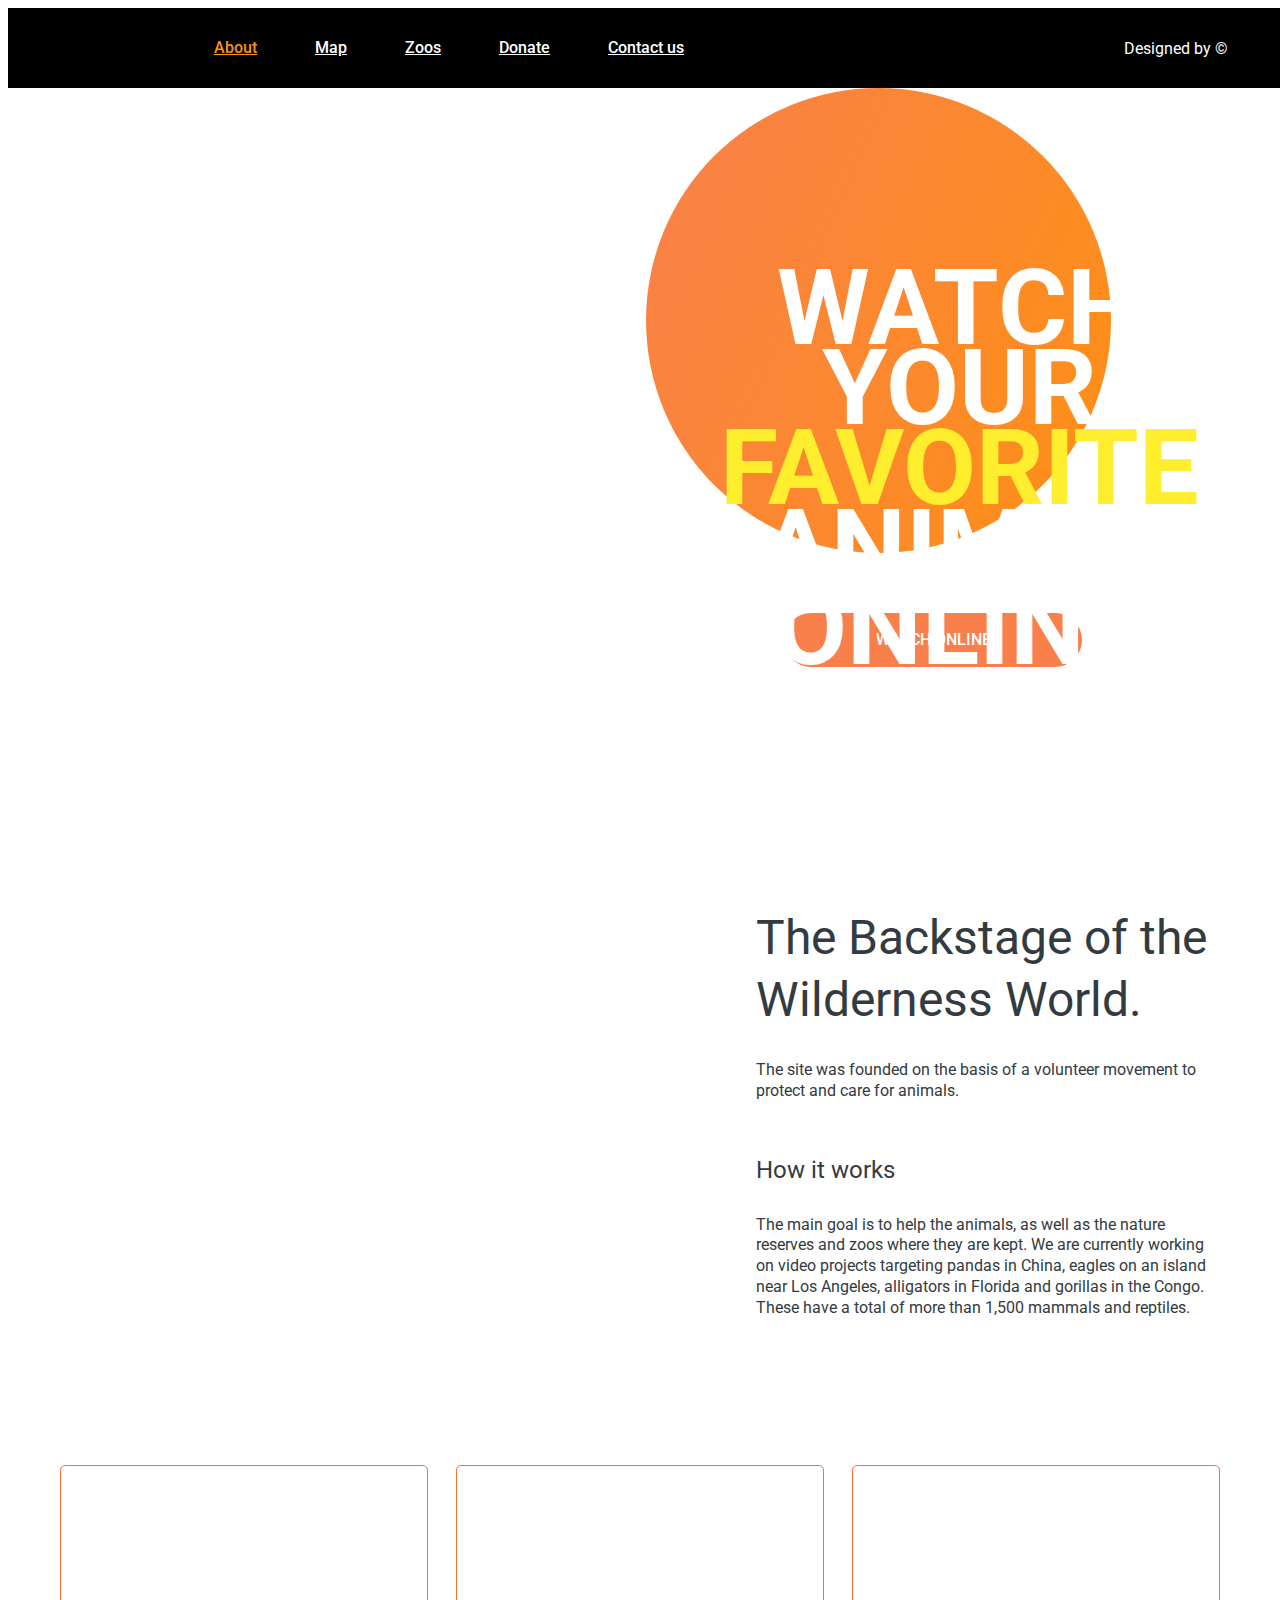
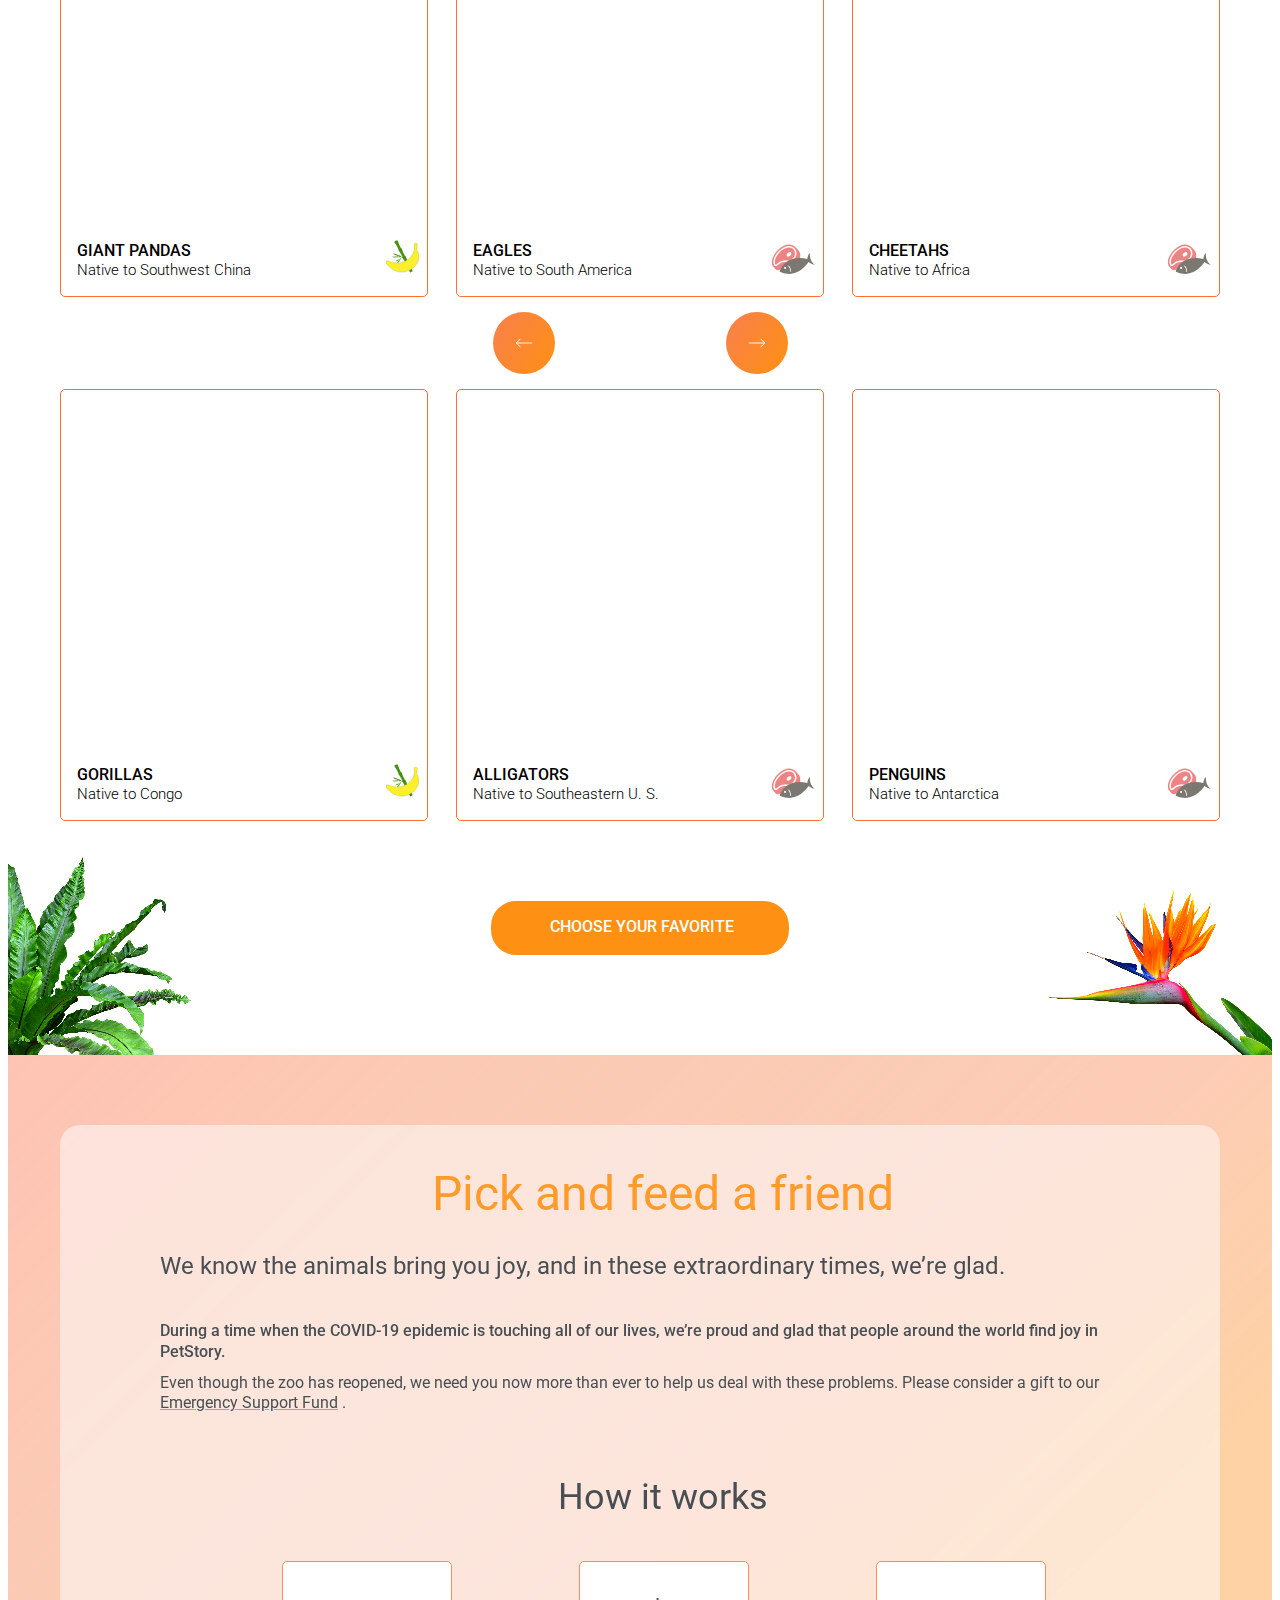
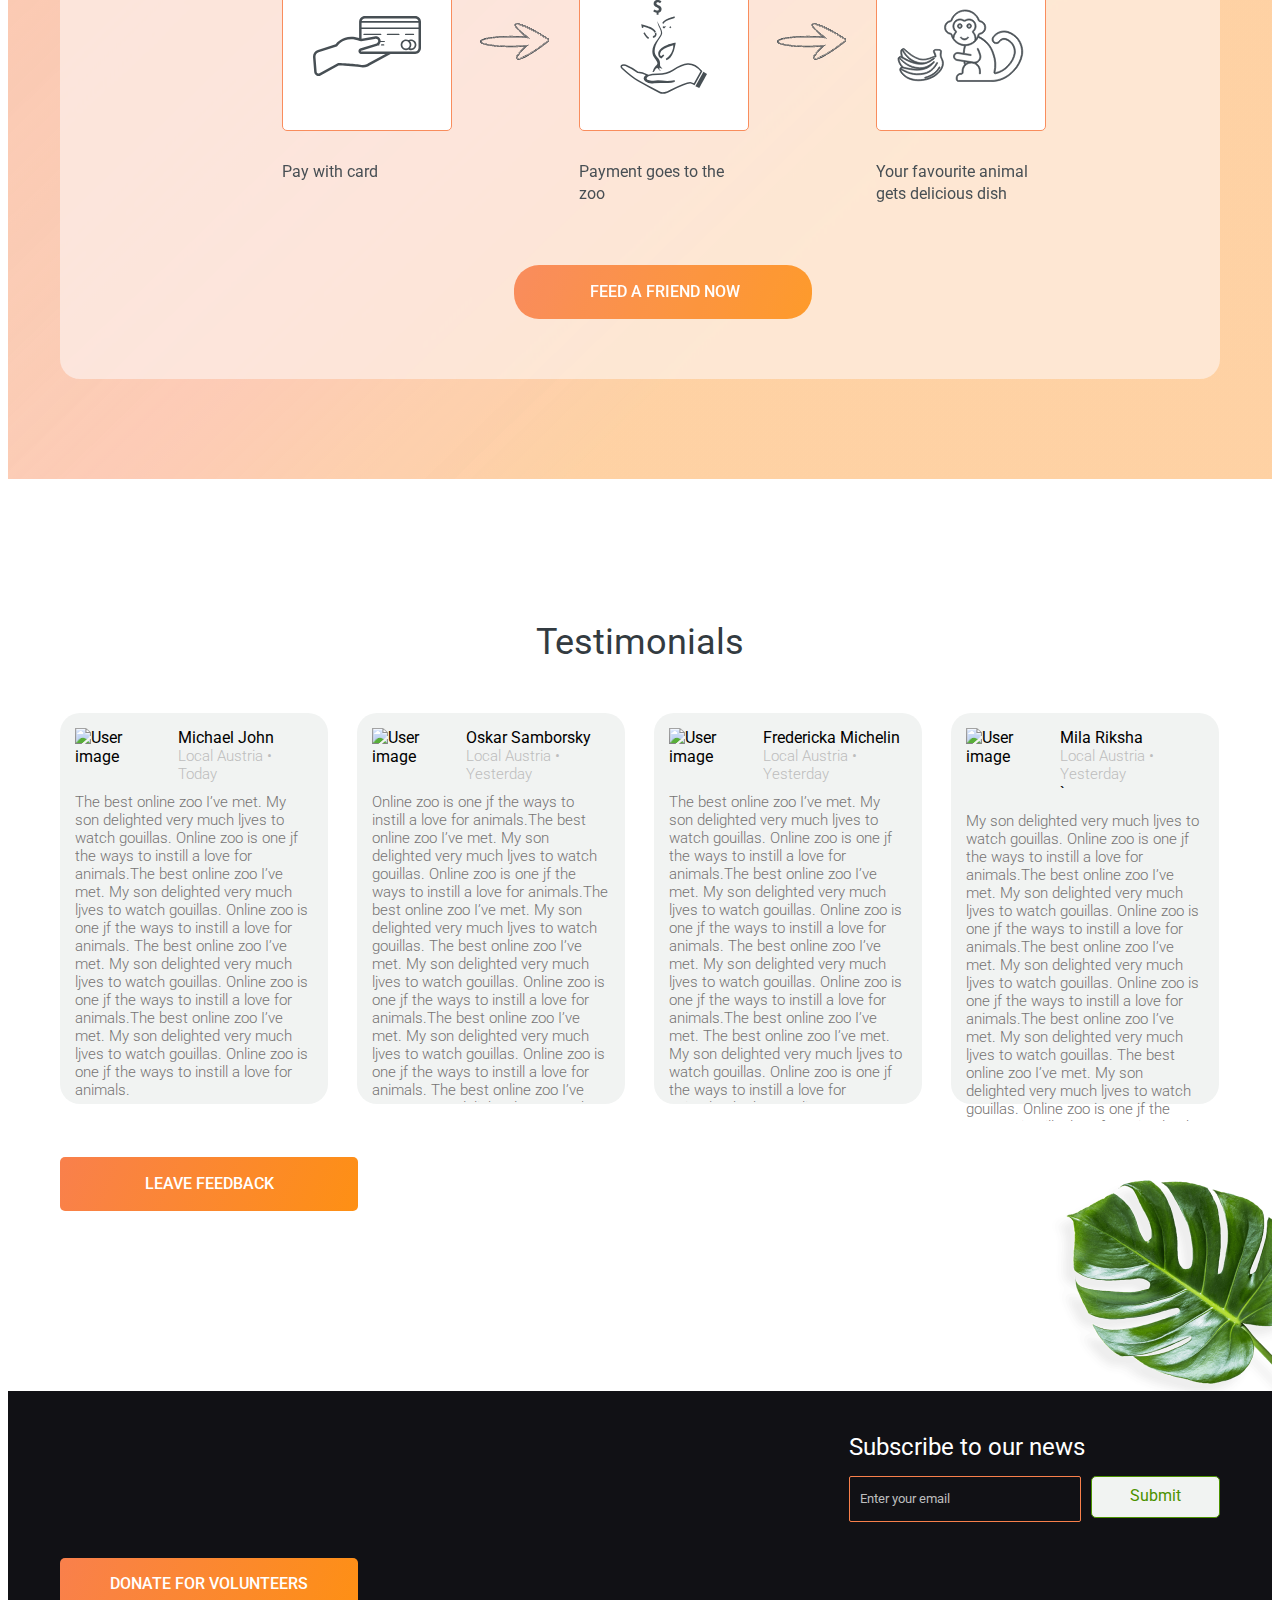
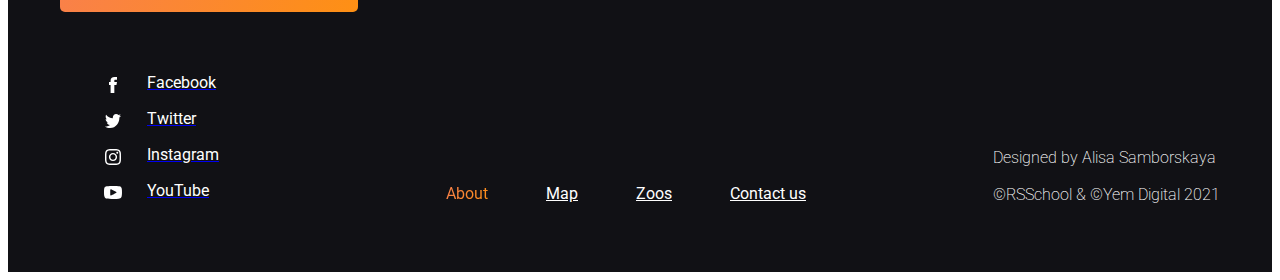
==== commit da3be8d2: "remade reviews section" ====
--- a/index.html
+++ b/index.html
@@ -188,50 +188,125 @@
                 <div class="reviews-inner">
                     <div class="reviews-title">Testimonials</div>
                     <div class="reviews__content">
-                        <div class="reviews__content__template">
-                            <div class="reviews__content__inner">
-                                <div class="reviews__content-avatar avatar-1"></div>
-                                <div class="reviews__content__inner__block">
-                                    <div class="reviews__content-name">Michael John</div>
-                                    <div class="reviews__content-subtitle">Local Austria  •  Today</div>
-                                </div>
-                            </div>
-                            <div class="reviews__content-text">The best online zoo I’ve met. My son delighted very much ljves to watch gouillas. Online zoo is one jf the ways to instill a love for animals.The best online zoo I’ve met.<p> My son delighted very much ljves to watch gouillas. Online zoo is one jf the ways to instill a love for animals. The best online zoo I’ve met. My son delighted very much ljves to watch gouillas. Online zoo is one jf the ways to instill a love for animals.The best online zoo I’ve met. My son delighted very much ljves to watch gouillas. Online zoo is one jf the ways to instill a love for</p></div>
-                        </div>
-                        <div class="reviews__content__template">
-                            <div class="reviews__content__inner">
-                                <div class="reviews__content-avatar avatar-2"></div>
-                                <div class="reviews__content__inner__block">
-                                    <div class="reviews__content-name">Oskar Samborsky</div>
-                                    <div class="reviews__content-subtitle">Local Austria  •  Yesterday</div>
-                                </div>
-                            </div>
-                            <div class="reviews__content-text">The best online zoo I’ve met. My son delighted very much ljves to watch gouillas. Online zoo is one jf the ways to instill a love for animals.The best online zoo I’ve met.<p> My son delighted very much ljves to watch gouillas. Online zoo is one jf the ways to instill a love for animals. The best online zoo I’ve met. My son delighted very much ljves to watch gouillas. Online zoo is one jf the ways to instill a love for animals.The best online zoo I’ve met. My son delighted very much ljves to watch gouillas. Online zoo is one jf the ways to instill a love for</p></div>
-                        </div>
-                        <div class="reviews__content__template">
-                            <div class="reviews__content__inner">
-                                <div class="reviews__content-avatar avatar-3"></div>
-                                <div class="reviews__content__inner__block">
-                                    <div class="reviews__content-name">Fredericka Michelin</div>
-                                    <div class="reviews__content-subtitle">Local Austria  •  Yesterday</div>
-                                </div>
-                            </div>
-                            <div class="reviews__content-text">The best online zoo I’ve met. My son delighted very much ljves to watch gouillas. Online zoo is one jf the ways to instill a love for animals.The best online zoo I’ve met.<p> My son delighted very much ljves to watch gouillas. Online zoo is one jf the ways to instill a love for animals. The best online zoo I’ve met. My son delighted very much ljves to watch gouillas. Online zoo is one jf the ways to instill a love for animals.The best online zoo I’ve met. My son delighted very much ljves to watch gouillas. Online zoo is one jf the ways to instill a love for</p></div>
-                        </div>
-                        <div class="reviews__content__template">
-                            <div class="reviews__content__inner">
-                                <div class="reviews__content-avatar avatar-4"></div>
-                                <div class="reviews__content__inner__block">
-                                    <div class="reviews__content-name">Mila Riksha</div>
-                                    <div class="reviews__content-subtitle">Local Austria  •  Yesterday</div>
-                                </div>
-                            </div>
-                            <div class="reviews__content-text">The best online zoo I’ve met. My son delighted very much ljves to watch gouillas. Online zoo is one jf the ways to instill a love for animals.The best online zoo I’ve met.<p> My son delighted very much ljves to watch gouillas. Online zoo is one jf the ways to instill a love for animals. The best online zoo I’ve met. My son delighted very much ljves to watch gouillas. Online zoo is one jf the ways to instill a love for animals.The best online zoo I’ve met. My son delighted very much ljves to watch gouillas. Online zoo is one jf the ways to instill a love for</p></div>
-                        </div>
-                    </div>
-                    <div class="reviews__bar">
-                        <div class="reviews__bar-active"></div>
-                        <div class="reviews__bar-not-active"></div>
+                        <div class="review_content">
+                            <div class="review-inner">
+                                <div class="review__header">
+                                    <div class="review__image"><img src="./assets/images/avatar-1.png" alt="User image"></div>
+                                    <div class="review__info">
+                                        <div class="review__name">
+                                            Michael John
+                                        </div>
+                                        <div class="review__date-and-location">
+                                            Local Austria • Today
+                                        </div>
+                                    </div>
+                                </div>
+                                <div class="review__text">
+                                    The best online zoo I’ve met. My son delighted very much ljves to watch gouillas. Online zoo is one jf the ways to instill a love for animals.The best online zoo I’ve met. My son delighted very much ljves to watch gouillas. Online zoo is one jf the ways to instill a love for animals.
+                                    The best online zoo I’ve met. My son delighted very much ljves to watch gouillas. Online zoo is one jf the ways to instill a love for animals.The best online zoo I’ve met. My son delighted very much ljves to watch gouillas. Online zoo is one jf the ways to instill a love for animals.
+        
+                                </div>
+                            </div>
+                        </div>
+                        <div class="review_content">
+                            <div class="review-inner">
+                                <div class="review__header">
+                                    <div class="review__image"><img src="./assets/images/avatar-2.png" alt="User image"></div>
+                                    <div class="review__info">
+                                        <div class="review__name">
+                                            Oskar Samborsky
+                                        </div>
+                                        <div class="review__date-and-location">
+                                            Local Austria • Yesterday
+                                        </div>
+                                    </div>
+                                </div>
+                                <div class="review__text">
+                                    Online zoo is one jf the ways to instill a love for animals.The best online zoo I’ve met. My son delighted very much ljves to watch gouillas. Online zoo is one jf the ways to instill a love for animals.The best online zoo I’ve met. My son delighted very much ljves to watch gouillas.
+                                    The best online zoo I’ve met. My son delighted very much ljves to watch gouillas. Online zoo is one jf the ways to instill a love for animals.The best online zoo I’ve met. My son delighted very much ljves to watch gouillas. Online zoo is one jf the ways to instill a love for animals.
+        
+                                    The best online zoo I’ve met. My son delighted very much ljves to watch gouillas. Online zoo is one jf the ways to instill a love for animals.The best online zoo I’ve met. My son delighted very much ljves to watch gouillas. Online zoo is one jf the ways to instill a love for animals.
+        
+                                </div>
+                            </div>
+                        </div>
+                        <div class="review_content">
+                            <div class="review-inner"><div class="review__header">
+                                <div class="review__image"><img src="./assets/images/avatar-3.png" alt="User image"></div>
+                                <div class="review__info">
+                                    <div class="review__name">
+                                        Fredericka Michelin
+                                    </div>
+                                    <div class="review__date-and-location">
+                                        Local Austria • Yesterday
+                                    </div>
+                                </div>
+                            </div>
+                                <div class="review__text">
+                                    The best online zoo I’ve met. My son delighted very much ljves to watch gouillas. Online zoo is one jf the ways to instill a love for animals.The best online zoo I’ve met. My son delighted very much ljves to watch gouillas. Online zoo is one jf the ways to instill a love for animals.
+                                    The best online zoo I’ve met. My son delighted very much ljves to watch gouillas. Online zoo is one jf the ways to instill a love for animals.The best online zoo I’ve met.
+                                    The best online zoo I’ve met. My son delighted very much ljves to watch gouillas. Online zoo is one jf the ways to instill a love for animals.The best online zoo I’ve met. My son delighted very much ljves to watch gouillas. Online zoo is one jf the ways to instill a love for animals.
+        
+                                </div>
+                            </div>
+                        </div>
+                        <div class="review_content">
+                            <div class="review-inner"><div class="review__header">
+                                <div class="review__image"><img src="./assets/images/avatar-4.png" alt="User image"></div>
+                                <div class="review__info">
+                                    <div class="review__name">
+                                        Mila Riksha
+                                    </div>
+                                    <div class="review__date-and-location">
+                                        Local Austria • Yesterday
+                                    </div>`
+                                </div>
+                            </div>
+                                <div class="review__text">
+                                    My son delighted very much ljves to watch gouillas. Online zoo is one jf the ways to instill a love for animals.The best online zoo I’ve met. My son delighted very much ljves to watch gouillas. Online zoo is one jf the ways to instill a love for animals.The best online zoo I’ve met. My son delighted very much ljves to watch gouillas. Online zoo is one jf the ways to instill a love for animals.The best online zoo I’ve met. My son delighted very much ljves to watch gouillas.
+                                    The best online zoo I’ve met. My son delighted very much ljves to watch gouillas. Online zoo is one jf the ways to instill a love for animals.The best online zoo I’ve met. My son delighted very much ljves to watch gouillas. Online zoo is one jf the ways to instill a love for animals.
+        
+                                </div>
+                            </div>
+                        </div>
+                        <div class="review_content">
+                            <div class="review-inner"><div class="review__header">
+                                <div class="review__image"><img src="./assets/images/avatar-1.png" alt="User image"></div>
+                                <div class="review__info">
+                                    <div class="review__name">
+                                        Mr Beast
+                                    </div>
+                                    <div class="review__date-and-location">
+                                        Local Austria • Yesterday
+                                    </div>
+                                </div>
+                            </div>
+                                <div class="review__text">
+                                    My son delighted very much ljves to watch gouillas. Online zoo is one jf the ways to instill a love for animals.The best online zoo I’ve met. My son delighted very much ljves to watch gouillas. Online zoo is one jf the ways to instill a love for animals.The best online zoo I’ve met. My son delighted very much ljves to watch gouillas. Online zoo is one jf the ways to instill a love for animals.The best online zoo I’ve met. My son delighted very much ljves to watch gouillas.
+                                    The best online zoo I’ve met. My son delighted very much ljves to watch gouillas. Online zoo is one jf the ways to instill a love for animals.The best online zoo I’ve met. My son delighted very much ljves to watch gouillas. Online zoo is one jf the ways to instill a love for animals.
+        
+                                </div>
+                            </div>
+                        </div>
+                        <div class="review_content">
+                            <div class="review-inner"><div class="review__header">
+                                <div class="review__image"><img src="./assets/images/avatar-2.png" alt="User image"></div>
+                                <div class="review__info">
+                                    <div class="review__name">
+                                        John Doe
+                                    </div>
+                                    <div class="review__date-and-location">
+                                        Local Austria • Yesterday
+                                    </div>
+                                </div>
+                            </div>
+                                <div class="review__text">
+                                    My son delighted very much ljves to watch gouillas. Online zoo is one jf the ways to instill a love for animals.The best online zoo I’ve met. My son delighted very much ljves to watch gouillas. Online zoo is one jf the ways to instill a love for animals.The best online zoo I’ve met. My son delighted very much ljves to watch gouillas. Online zoo is one jf the ways to instill a love for animals.The best online zoo I’ve met. My son delighted very much ljves to watch gouillas.
+                                    The best online zoo I’ve met. My son delighted very much ljves to watch gouillas. Online zoo is one jf the ways to instill a love for animals.The best online zoo I’ve met. My son delighted very much ljves to watch gouillas. Online zoo is one jf the ways to instill a love for animals.
+        
+                                </div>
+                            </div>
+                        </div>
                     </div>
                     <button class="reviews-btn">leave feedback</button>
                 </div>
--- a/styles/include.css
+++ b/styles/include.css
@@ -1,48 +1,51 @@
 body {
-    font-family: "Roboto", sans-serif;
-    font-size: 16px;
-  }
-
-  .container {
-    max-width: 1160px;
-    margin: 0 auto;
-    padding: 0 15px;
-  }
-  .header__top {
-    position: fixed;
-    width: 100%;
-    background-color: black;
-    color: #fff;
-    z-index: 999;
-  }
-
-  .header__top-logo{
-    background-image: url("/assets/images/logo.png");
-    background-repeat: no-repeat;
-    width: 83px;
-    height: 53px;
-    z-index: 99;
-  }
-
- .header__top-inner {
+  font-family: "Roboto", sans-serif;
+  font-size: 16px;
+}
+
+.container {
+  max-width: 1160px;
+  margin: 0 auto;
+  padding: 0 15px;
+}
+
+.header__top {
+  position: fixed;
+  width: 100%;
+  background-color: black;
+  color: #fff;
+  z-index: 999;
+}
+
+.header__top-logo{
+  background-image: url("/assets/images/logo.png");
+  background-repeat: no-repeat;
+  width: 83px;
+  height: 53px;
+  z-index: 99;
+}
+
+.header__top-inner {
   min-height: 80px;
   display: flex;
   justify-content: space-between;
   align-items: center;
 }
+
 .header__top-column {
   display: flex;
   justify-content: center;
   align-items: center;
 }
-  .header__menu-list {
-    display: flex;
-    justify-content: center;
-    align-items: center;
-    margin-left: 63px;
-    text-decoration: none;
-    list-style: none;
-  }
+
+.header__menu-list {
+  display: flex;
+  justify-content: center;
+  align-items: center;
+  margin-left: 63px;
+  text-decoration: none;
+  list-style: none;
+}
 
 .header__menu-item{
   color: #fff;
@@ -75,29 +78,29 @@
 }
 
 .header__menu-burger .bar, .header__menu-burger:after, .header__menu-burger:before{
-content: '';
-display: block;
-width: 32px;
-height: 3px;
-background-color: #ffffff;
-margin: 6px 0;
-transition: 0.4s;
-position: relative;
-z-index: 99;
+  content: '';
+  display: block;
+  width: 32px;
+  height: 3px;
+  background-color: #ffffff;
+  margin: 6px 0;
+  transition: 0.4s;
+  position: relative;
+  z-index: 99;
 }
 
 .header__menu-burger.active::before {
-transform: rotate(-45deg) translate(-5px, 6px);
-background-color: #fe9013;
+  transform: rotate(-45deg) translate(-5px, 6px);
+  background-color: #fe9013;
 }
 
 .header__menu-burger.active .bar {
-opacity: 0;
+  opacity: 0;
 }
 
 .header__menu-burger.active::after {
-transform: rotate(45deg) translate(-7px, -8px);
-background-color: #fe9013;
+  transform: rotate(45deg) translate(-7px, -8px);
+  background-color: #fe9013;
 }
 
 .header__menu-list-mobile{
@@ -115,71 +118,77 @@
 }
 
 .header__menu-list-mobile.active{
-  bottom: 60%;
-}
-
-  .header__bottom {
-    width: 100%;
-    background-image: url("/assets/images/header-bg.jpg");
-    background-repeat: no-repeat;
-    background-size: cover;
-    background-position: center;
-    padding-top: 80px;
-  }
-  .header__bottom-inner {
-    display: flex;
-    justify-content: flex-end;
-  }
-  .header__inner-content {
-    margin-bottom: 100px;
-    width: 574px;
-    display: flex;
-    flex-direction: column;
-    align-items: flex-start;
-  }
-  .header__inner-text {
-    width: 465px;
-    height: 465px;
-    border-radius: 50%;
-    background: linear-gradient(114deg, #f9804b 1.49%, #fe9013 101.44%);
-    color: #fff;
-    text-align: center;
-    font-size: 106.496px;
-    font-style: normal;
-    font-weight: 700;
-    line-height: 75%; /* 79.872px */
-    text-transform: uppercase;
-    position: relative;
-    margin-bottom: 60px;
-  }
-  .header__inner-text span {
-    color: #ffee2e;
-    font-size: 106.496px;
-    font-style: normal;
-  }
-  .header__inner-text p {
-    position: absolute;
-    top: 74px;
-    left: 74px;
-  }
-  .header__button {
-    align-self: center;
-    color: #fff;
-    display: flex;
-    width: 298px;
-    height: 54px;
-    justify-content: center;
-    align-items: center;
-    border-radius: 25px;
-    background: linear-gradient(114deg, #f9804b 1.49%, #fe9013 101.44%);
-    color: #fff;
-    font-size: 1em;
-    font-style: normal;
-    font-weight: 500;
-    line-height: 140%; /* 22.4px */
-    text-transform: uppercase;
-  }
-  
+  bottom: 0%;
+}
+
+.header__bottom {
+  width: 100%;
+  background-image: url("/assets/images/header-bg.jpg");
+  background-repeat: no-repeat;
+  background-size: cover;
+  background-position: center;
+  padding-top: 80px;
+}
+
+.header__bottom-inner {
+  display: flex;
+  justify-content: flex-end;
+}
+
+.header__inner-content {
+  margin-bottom: 100px;
+  width: 574px;
+  display: flex;
+  flex-direction: column;
+  align-items: flex-start;
+}
+
+.header__inner-text {
+  width: 465px;
+  height: 465px;
+  border-radius: 50%;
+  background: linear-gradient(114deg, #f9804b 1.49%, #fe9013 101.44%);
+  color: #fff;
+  text-align: center;
+  font-size: 106.496px;
+  font-style: normal;
+  font-weight: 700;
+  line-height: 75%; /* 79.872px */
+  text-transform: uppercase;
+  position: relative;
+  margin-bottom: 60px;
+ }
+
+.header__inner-text span {
+  color: #ffee2e;
+  font-size: 106.496px;
+  font-style: normal;
+}
+
+.header__inner-text p {
+  position: absolute;
+  top: 74px;
+  left: 74px;
+}
+
+.header__button {
+  align-self: center;
+  color: #fff;
+  display: flex;
+  width: 298px;
+  height: 54px;
+  justify-content: center;
+  align-items: center;
+  border-radius: 25px;
+  background: linear-gradient(114deg, #f9804b 1.49%, #fe9013 101.44%);
+  color: #fff;
+  font-size: 1em;
+  font-style: normal;
+  font-weight: 500;
+  line-height: 140%; /* 22.4px */
+  text-transform: uppercase;
+}
+
 .header__btn{
   display: flex;
   border: 0;
@@ -204,7 +213,7 @@
 .header__btn:hover{
   background-color: #E47209;
 }
-    
+
 .info-btn{
   display: none;
   border: 0;
@@ -229,167 +238,169 @@
 .info-btn:hover{
   background-color: #E47209;
 }
-  /*   footer    */
-  
-  .footer{
-    background: #111115;
-    padding-top: 42px;
-    padding-bottom: 50px;
-  }
-  
-  .footer__top{
-    display: flex;
-    justify-content: space-between;
-  }
-  
-  .footer__top-content{
-    margin-top: 14px;
-    display: flex;
-    gap: 10px;
-  }
-  
-  .footer__top-logo{
-    background-image: url("/assets/images/logo.png");
-    width: 82px;
-    height: 52px;
-  }
-  
-  .footer__top-title{
-    color: #FFF;
-    font-family: Roboto;
-    font-size: 1.5em;
-    font-style: normal;
-    font-weight: 400;
-    line-height: 120%;
-  }
-  
-  .footer__top-input{
-    padding-left: 10px;
-    width: 218px;
-    height: 42px;
-    border-radius: 2px;
-    border: 0.7px solid var(--orange, #F9804B);
-    background: none;
-  }
-  
-  .footer__top-input::placeholder{
-    color: var(--Gray-4, #BDBDBD);
-    font-family: Roboto;
-    font-size: 1em;
-    font-style: normal;
-    font-weight: 400;
-    line-height: 140%;
-  }
-  
-  .footer__top-btn{
-    cursor: pointer;
-    width: 129px;
-    height: 42px;
-    color: var(--Green, #4B9200);
-    font-family: Roboto;
-    font-size: 1em;
-    font-style: normal;
-    font-weight: 400;
-    line-height: 140%;
-    border-radius: 5px;
-    border: 1px solid var(--Green, #4B9200);
-    background: var(--gray_light, #F1F3F2);
-    transition: 0.3s;
-  }
-
-  .footer__top-btn:hover{
-    color: var(--Green, #F1F3F2);
-    background: var(--gray_light, #4B9200);
-  }
-  
-  .footer-btn{
-    cursor: pointer;
-    margin-top: 36px;
-    border: none;
-    border-radius: 5px;
-    background: var(--orange, linear-gradient(114deg, #F9804B 1.49%, #FE9013 101.44%));
-    width: 298px;
-    height: 54px;
-    color: #FFF;
-    text-align: center;
-    font-family: Roboto;
-    font-size: 1em;
-    font-style: normal;
-    font-weight: 500;
-    line-height: 140%;
-    text-transform: uppercase;
-    transition: 0.3s;
-  }
-  
-  .footer-btn:hover{
-    background: #E47209;
-  }
-  
-  .footer__bottom{
-    margin-top: 44px;
-    display: flex; justify-content: space-between;
-  }
-  
-  .footer__bottom__social{
-    display: flex;
-    flex-direction: column;
-    gap: 10px;
-  }
-  
-  .footer__bottom__social-item{
-    display: flex;
-    gap: 21px;
-  }
-  
-  .footer__bottom__social-image{
-    width: 26px;
-    height: 26px;
-    display: flex;
-    justify-content: center;
-    align-items: center;
-    background-image: url("/assets/images/footer-image.png");
-    background-repeat: no-repeat;
-    background-size: cover;
-    background-position: center;
-  }
-  .footer__bottom__social-text{
-    color: #FFF;
-    font-family: Roboto;
-    font-size: 1em;
-    font-style: normal;
-    font-weight: 400;
-    line-height: 140%;
-  }
-  
-  .footer__bottom-copyright{
-    margin-top: auto;
-    color: #FFF;
-    font-family: Roboto;
-    font-size: 1em;
-    font-style: normal;
-    font-weight: 200;
-    line-height: 130%;
-  }
-  
-  .footer__bottom__menu{
-    margin-top: auto;
-    display: flex;
-    gap: 58px;
-  }
-  
-  .footer__bottom__menu-item{
-    color: #FFF;
-    font-family: Roboto;
-    font-size: 1em;
-    font-style: normal;
-    font-weight: 400;
-    line-height: 140%;
-  }
-  
-  .footer__bottom__menu-item.active{
-    background: var(--orange, linear-gradient(114deg, #F9804B 1.49%, #FE9013 101.44%));
-    background-clip: text;
-    -webkit-background-clip: text;
-    -webkit-text-fill-color: transparent;
-  }
-  
+
+      /* footer*/
+
+.footer{
+  background: #111115;
+  padding-top: 42px;
+  padding-bottom: 50px;
+ }
+
+.footer__top{
+  display: flex;
+  justify-content: space-between;
+}
+
+.footer__top-content{
+  margin-top: 14px;
+  display: flex;
+  gap: 10px;
+}
+
+.footer__top-logo{
+  background-image: url("/assets/images/logo.png");
+  width: 82px;
+  height: 52px;
+}
+
+.footer__top-title{
+  color: #FFF;
+  font-family: Roboto;
+  font-size: 1.5em;
+  font-style: normal;
+  font-weight: 400;
+  line-height: 120%;
+}
+
+.footer__top-input{
+  padding-left: 10px;
+  width: 218px;
+  height: 42px;
+  border-radius: 2px;
+  border: 0.7px solid var(--orange, #F9804B);
+  background: none;
+}
+
+.footer__top-input::placeholder{
+  color: var(--Gray-4, #BDBDBD);
+  font-family: Roboto;
+  font-size: 1em;
+  font-style: normal;
+  font-weight: 400;
+  line-height: 140%;
+}
+
+.footer__top-btn{
+  cursor: pointer;
+  width: 129px;
+  height: 42px;
+  color: var(--Green, #4B9200);
+  font-family: Roboto;
+  font-size: 1em;
+  font-style: normal;
+  font-weight: 400;
+  line-height: 140%;
+  border-radius: 5px;
+  border: 1px solid var(--Green, #4B9200);
+  background: var(--gray_light, #F1F3F2);
+  transition: 0.3s;
+}
+
+.footer__top-btn:hover{
+  color: var(--Green, #F1F3F2);
+  background: var(--gray_light, #4B9200);
+}
+
+.footer-btn{
+  cursor: pointer;
+  margin-top: 36px;
+  border: none;
+  border-radius: 5px;
+  background: var(--orange, linear-gradient(114deg, #F9804B 1.49%, #FE9013 101.44%));
+  width: 298px;
+  height: 54px;
+  color: #FFF;
+  text-align: center;
+  font-family: Roboto;
+  font-size: 1em;
+  font-style: normal;
+  font-weight: 500;
+  line-height: 140%;
+  text-transform: uppercase;
+  transition: 0.3s;
+}
+
+.footer-btn:hover{
+  background: #E47209;
+}
+
+.footer__bottom{
+  margin-top: 44px;
+  display: flex; justify-content: space-between;
+ }
+
+.footer__bottom__social{
+  display: flex;
+  flex-direction: column;
+  gap: 10px;
+}
+
+.footer__bottom__social-item{
+  display: flex;
+  gap: 21px;
+}
+
+.footer__bottom__social-image{
+  width: 26px;
+  height: 26px;
+  display: flex;
+  justify-content: center;
+  align-items: center;
+  background-image: url("/assets/images/footer-image.png");
+  background-repeat: no-repeat;
+  background-size: cover;
+  background-position: center;
+}
+
+.footer__bottom__social-text{
+  color: #FFF;
+  font-family: Roboto;
+  font-size: 1em;
+  font-style: normal;
+  font-weight: 400;
+  line-height: 140%;
+}
+
+.footer__bottom-copyright{
+  margin-top: auto;
+  color: #FFF;
+  font-family: Roboto;
+  font-size: 1em;
+  font-style: normal;
+  font-weight: 200;
+  line-height: 130%;
+}
+
+.footer__bottom__menu{
+  margin-top: auto;
+  display: flex;
+  gap: 58px;
+}
+
+.footer__bottom__menu-item{
+  color: #FFF;
+  font-family: Roboto;
+  font-size: 1em;
+  font-style: normal;
+  font-weight: 400;
+  line-height: 140%;
+}
+
+.footer__bottom__menu-item.active{
+  background: var(--orange, linear-gradient(114deg, #F9804B 1.49%, #FE9013 101.44%));
+  background-clip: text;
+  -webkit-background-clip: text;
+  -webkit-text-fill-color: transparent;
+}
+
--- a/styles/style.css
+++ b/styles/style.css
@@ -137,6 +137,7 @@
   align-items: center;
   border-radius: 25px;
   background: #FE9013;
+  transition: 0.3s;
 }
 
 .catalog-btn:hover{
@@ -179,6 +180,17 @@
   border: none;
   background: none;
   position: relative;
+  display: flex;
+  justify-content: center;
+  align-items: center;
+  width: 62px;
+  height: 62px;
+  border-radius: 50%;
+  background: linear-gradient(121.04deg, rgb(249, 128, 75) 2.797%,rgb(254, 144, 19) 99.669%);
+}
+
+.catalog__buttons-btn:hover{
+  background: rgb(228, 114, 9);
 }
 
 .catalog__buttons-btn.btn-left{
@@ -326,6 +338,7 @@
   flex-shrink: 0;
   border-radius: 25px;
   background: var(--orange, linear-gradient(114deg, #F9804B 1.49%, #FE9013 101.44%));
+  transition: 0.3s;
 }
 
 .help-btn:hover{
@@ -353,65 +366,58 @@
 }
 
 .reviews__content{
-  display: flex;
-  justify-content: space-between;
-}
-
-.reviews__content__template{
+  gap: 29px;
+  padding-bottom: 21px;
+  display: flex;
+  flex: 1;
+  max-height: 575px;
+  overflow-x: scroll;
+  scrollbar-color: rgb(254, 144, 19) transparent;
+  scrollbar-arrow-color: transparent;
   margin-top: 47px;
-  width: 268px;
-  height: 391px;
+}
+
+.review__content{
+  background: linear-gradient(-19.79deg, rgba(254, 189, 171, 0.74) 17.572%,rgba(243, 169, 248, 0.66) 42.576%,rgb(224, 216, 240) 78.53%,rgb(234, 247, 254) 135.84%,rgb(234, 247, 254) 161.995%),linear-gradient(-19.79deg, rgba(254, 189, 171, 0.74) 17.572%,rgba(243, 169, 248, 0.66) 42.576%,rgb(224, 216, 240) 78.53%,rgb(234, 247, 254) 135.84%,rgb(234, 247, 254) 161.995%);
+  padding: 2px;
+  border-radius: 22px;
+}
+
+.review-inner{
+  padding: 15px;
+  color: black;
+  min-width: 238px;
+  height: 361px;
   border-radius: 20px;
-  border: 2px solid var(--pink_gradient, rgba(254, 189, 171, 0.74));
-  background: var(--gray_light, #F1F3F2);
-}
-
-.reviews__content-name{
-  color: #000;
-  font-family: Roboto;
-  font-size: 1em;
-  font-style: normal;
-  font-weight: 400;
-  line-height: 120%;
-}
-
-.reviews__content-subtitle{
-  color: var(--Gray-4, #BDBDBD);
-  font-family: Roboto;
-  font-size: 0.93em;
-  font-style: normal;
+  background: rgb(241, 243, 242);
+}
+
+.review__header{
+  display: flex;
+  margin-bottom: 10px;
+}
+
+.review__date-and-location{
+  color: rgb(189, 189, 189);
+  font-size: 15px;
   font-weight: 300;
   line-height: 120%;
-}
-
-.reviews__content-text{
-  padding: 0 15px 0 16px;
-  color: var(--gray, #767474);
-  font-family: Roboto;
+  letter-spacing: 0;
+}
+
+.review__image{
+  margin-right: 10px;
+  border-radius: 50%;
+}
+
+.review__text{
+  overflow: hidden;
+  color: rgb(118, 116, 116);
   font-size: 15px;
-  font-style: normal;
   font-weight: 300;
   line-height: 120%;
-}
-
-.reviews__content-avatar{
-  width: 37px;
-  height: 37px;
-  background-repeat: no-repeat; 
-  background-size: cover; 
-  background-position: center;
-}
-
-.avatar-1{background: url('/assets/images/avatar-1.png');}
-.avatar-2{background: url('/assets/images/avatar-2.png');}
-.avatar-3{background: url('/assets/images/avatar-3.png');}
-.avatar-4{background: url('/assets/images/avatar-4.png');}
-
-.reviews__content__inner{
-  padding: 15px 15px 0 16px;
-  margin-bottom: 10px;
-  display: flex;
-  gap: 10px;
+  letter-spacing: 0;
+  max-height: 309px;
 }
 
 .reviews-btn{
@@ -429,6 +435,7 @@
   background: var(--orange, linear-gradient(114deg, #F9804B 1.49%, #FE9013 101.44%));
   width: 298px;
   height: 54px;
+  transition: 0.3s;
 }
 
 .reviews-btn:hover{
--- a/styles/responsive.css
+++ b/styles/responsive.css
@@ -49,8 +49,8 @@
   .header__btn{margin-left: 0;}
   .header__inner-text p{top: 26px; left: 26px;}
   .header__top-designed{display: none;}
-  .header__top-logo{background-image: url("/assets/images/logo-mobile.png"); width: 47px; height: 29px;}
-  .header__top-logo.active{background-image: url("/assets/images/logo-active.png"); width: 53px; height: 27px; border-radius: 2px; border: 0.8px solid #FE9013; padding: 3px 3px;}
+  .header__top-logo{background-image: url("/assets/images/logo.png"); width: 57px; height: 36px; background-size: cover;}
+  .header__top-logo.active{background-image: url("/assets/images/logo-active.png"); width: 53px; height: 27px; border-radius: 2px; border: 0.8px solid #FE9013; padding: 3px 3px; background-size: auto;}
   .header__menu-list-mobile{display: flex; flex-direction: column;}
   .header__menu-item{font-weight: 400; color: #333B41; padding: 0 15px; width: 600px; margin: 0 auto; padding-top: 15px;}
   .header__menu-item:not(:last-child){margin: 0 auto;}
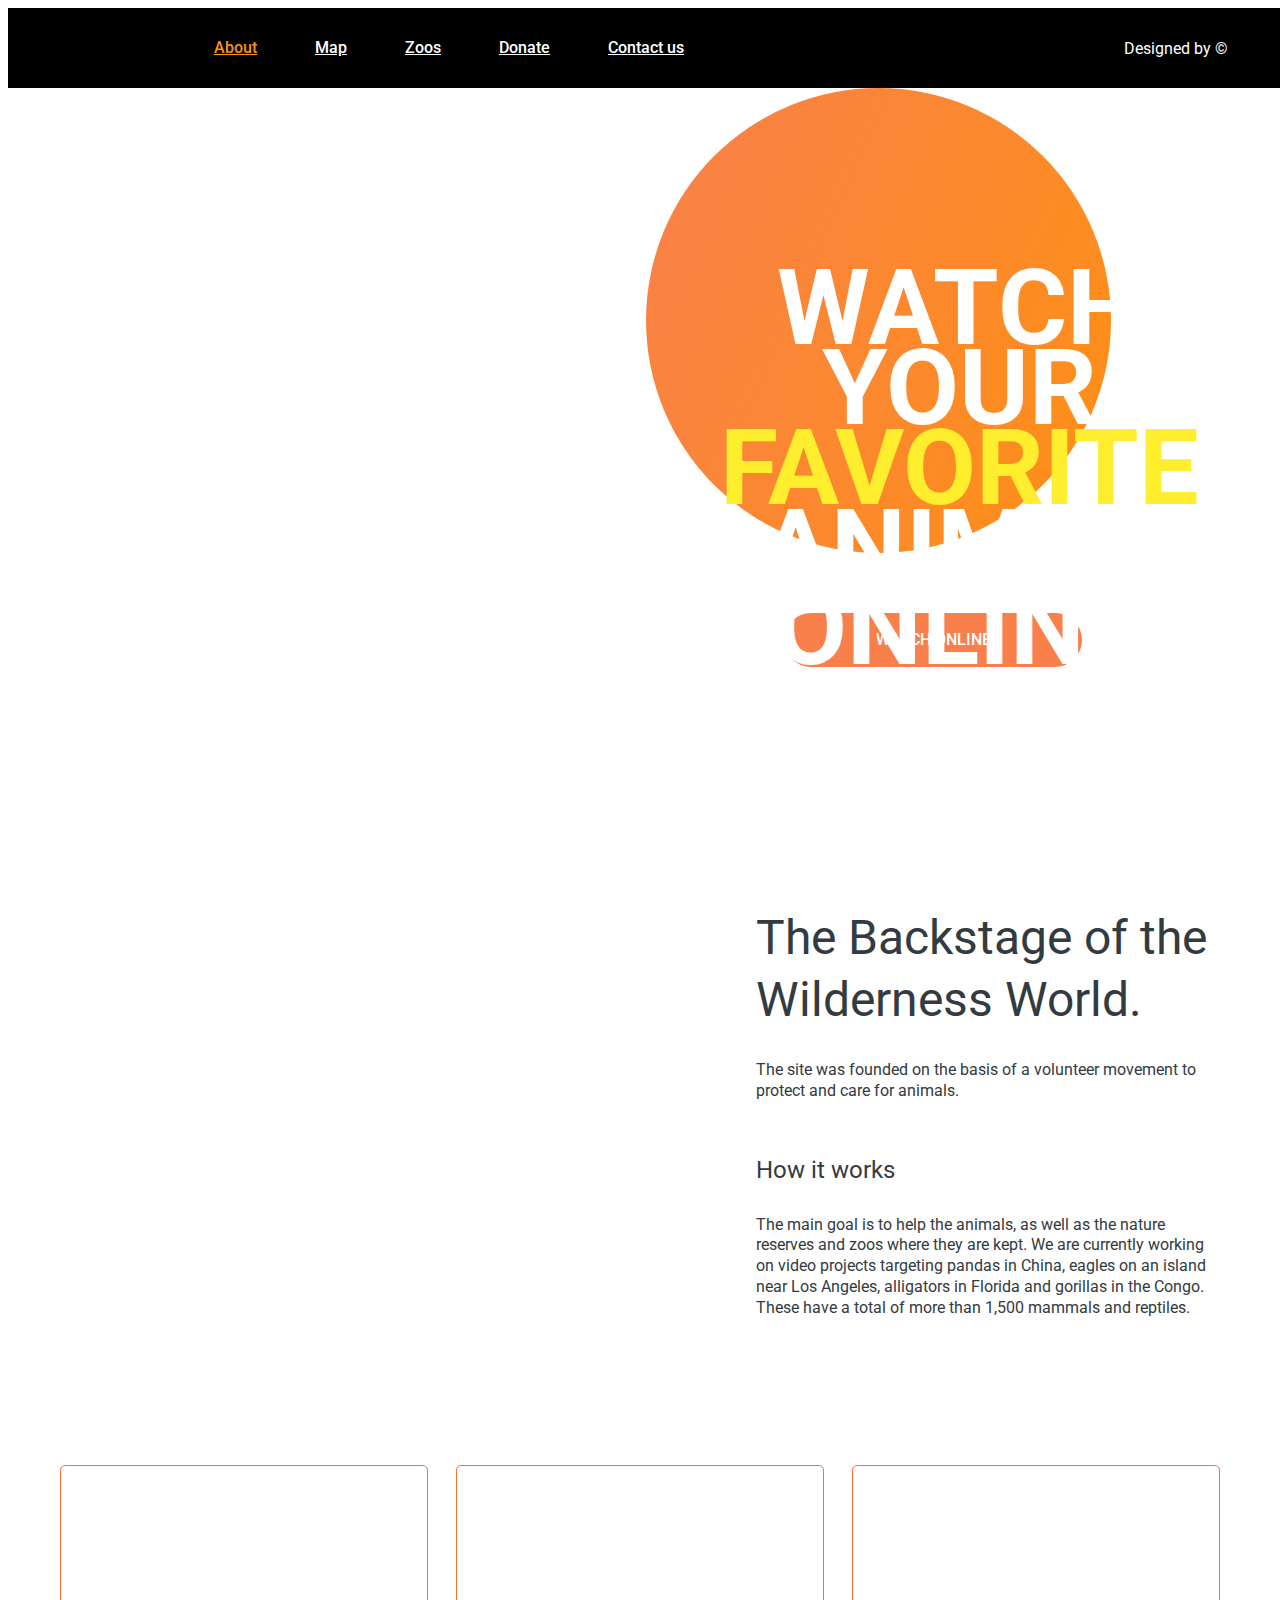
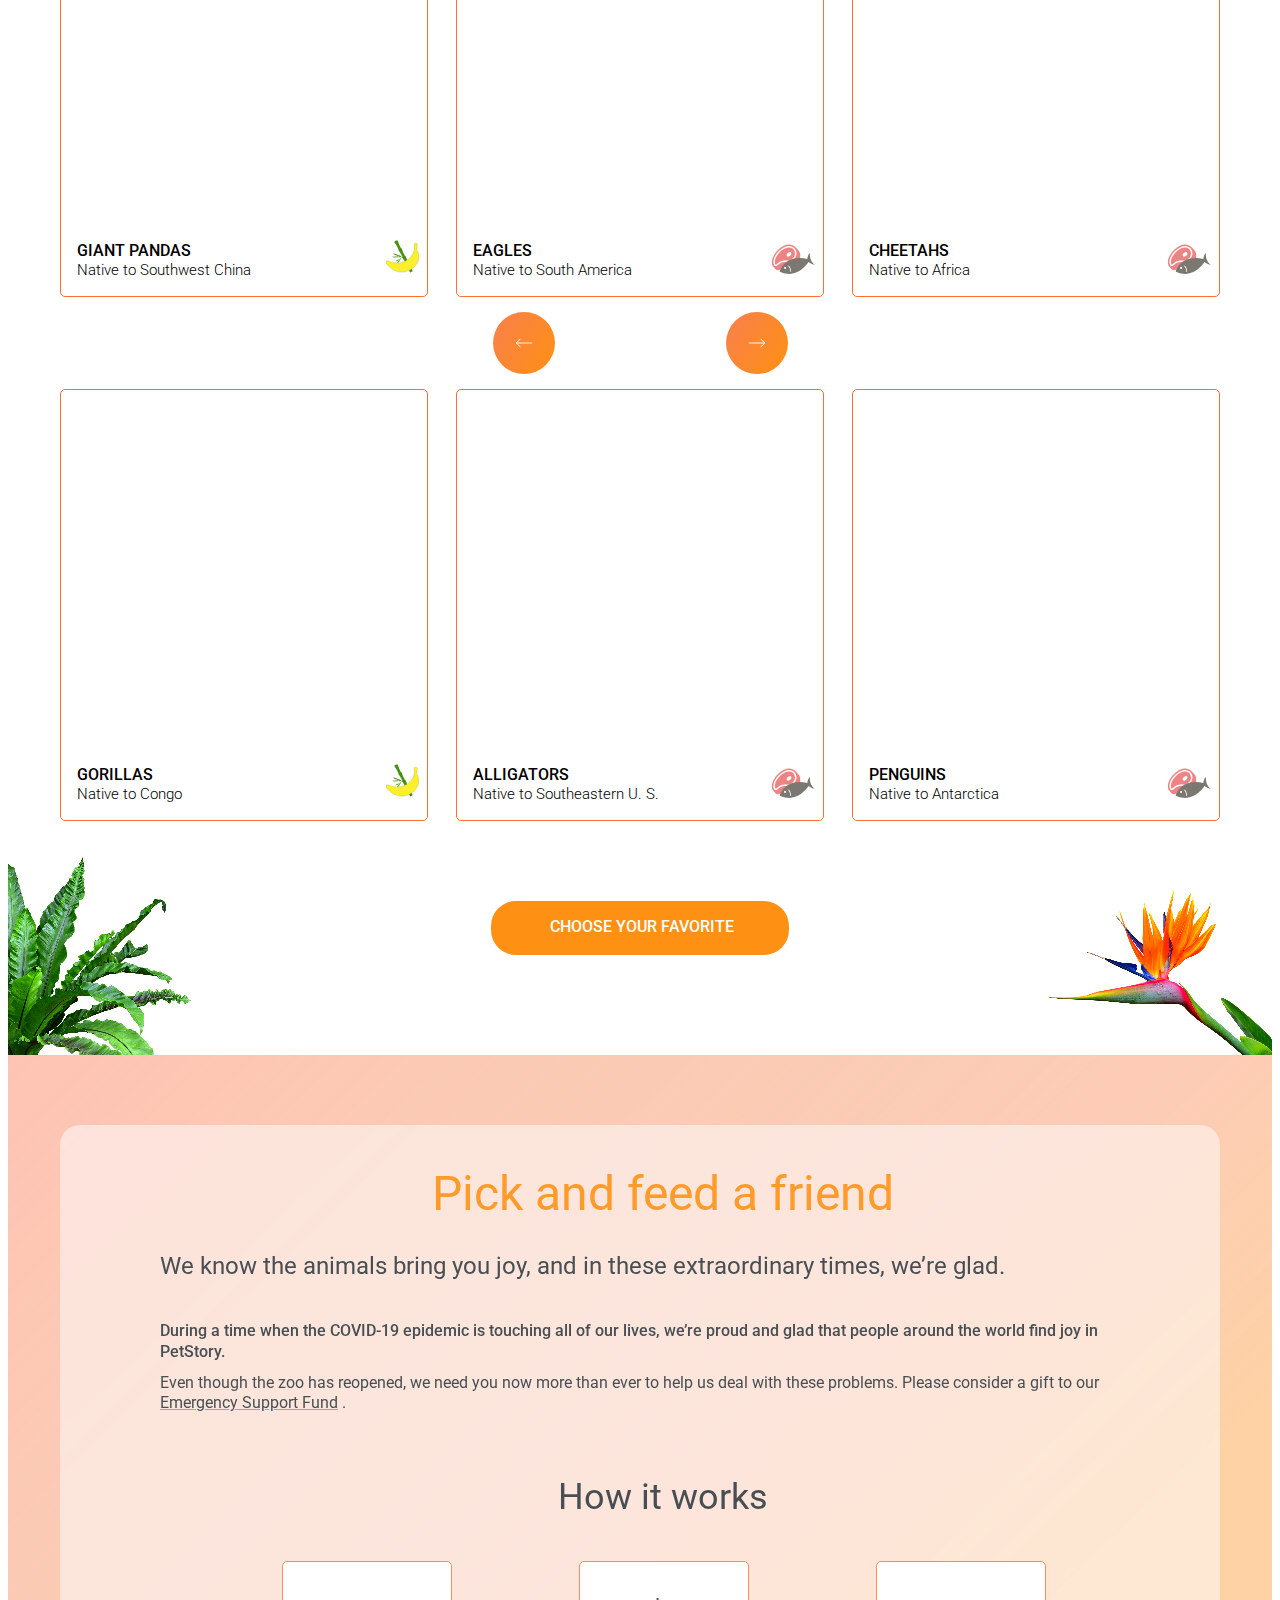
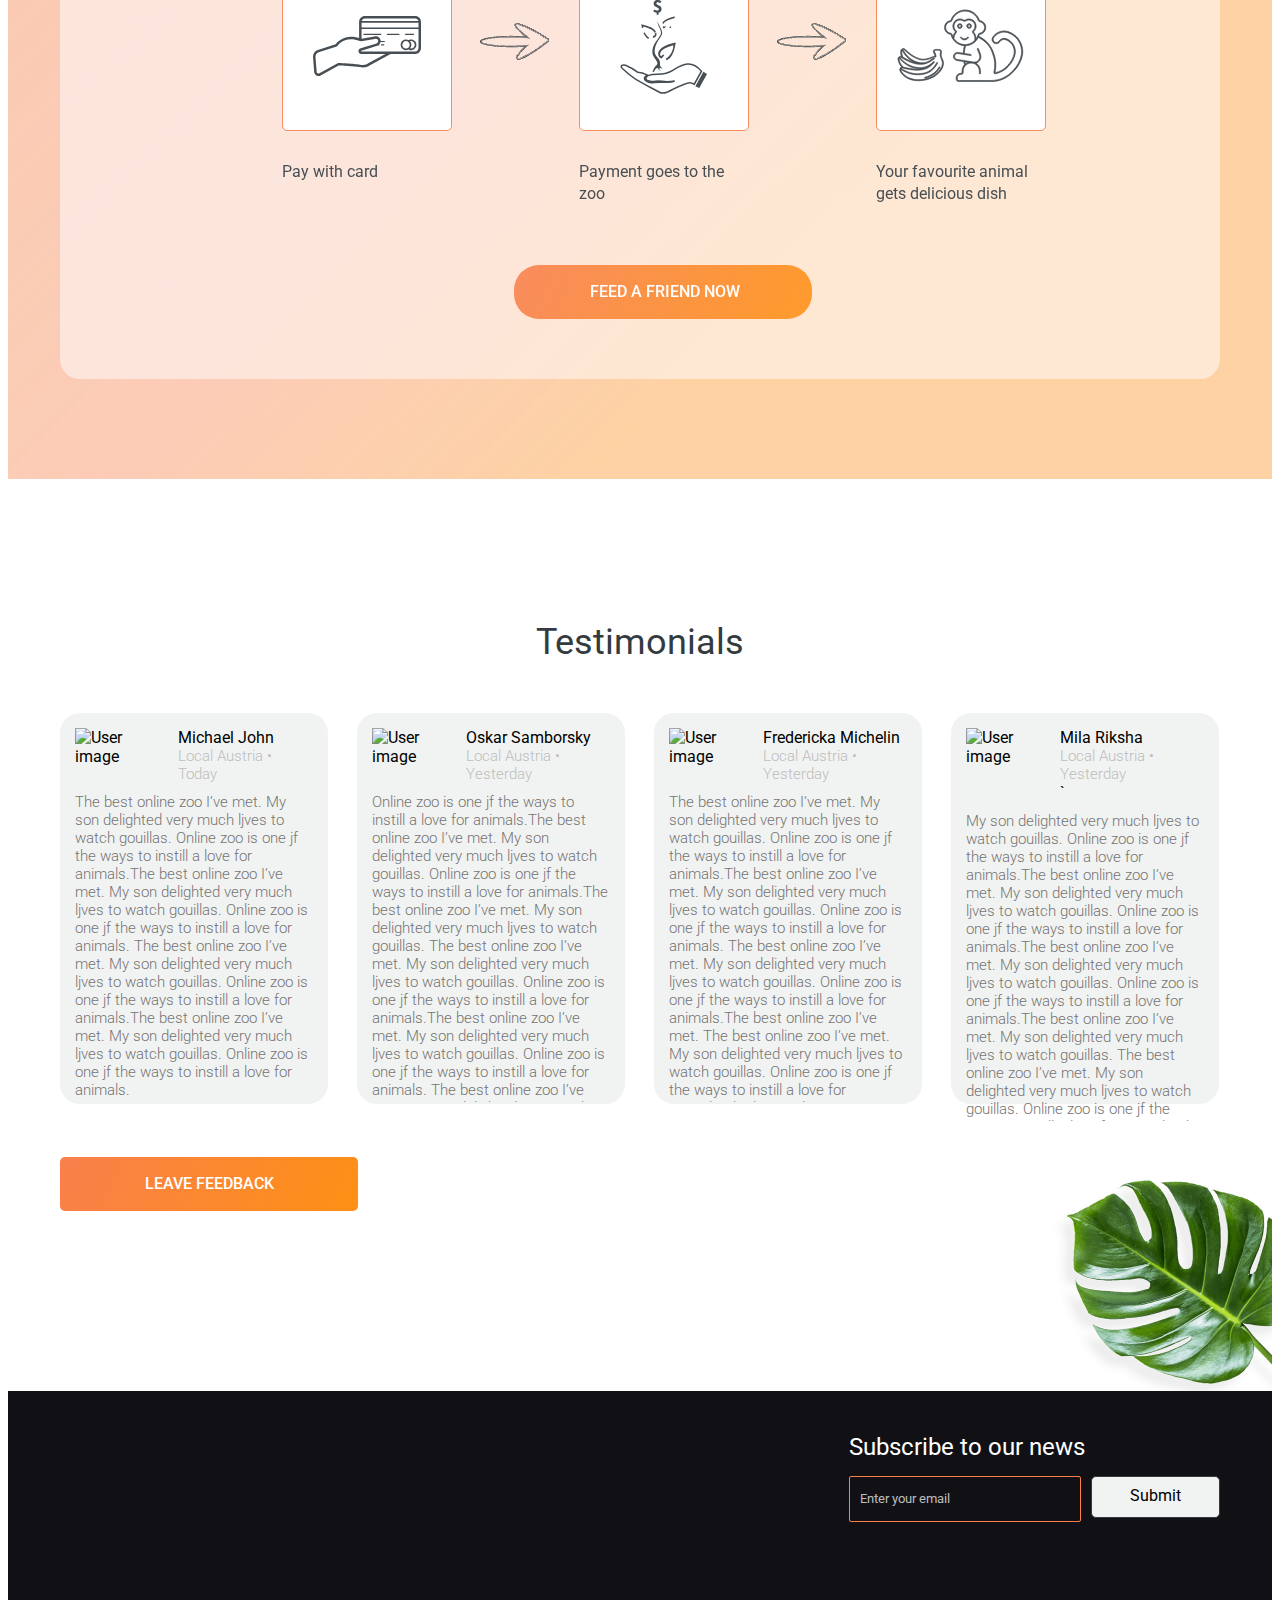
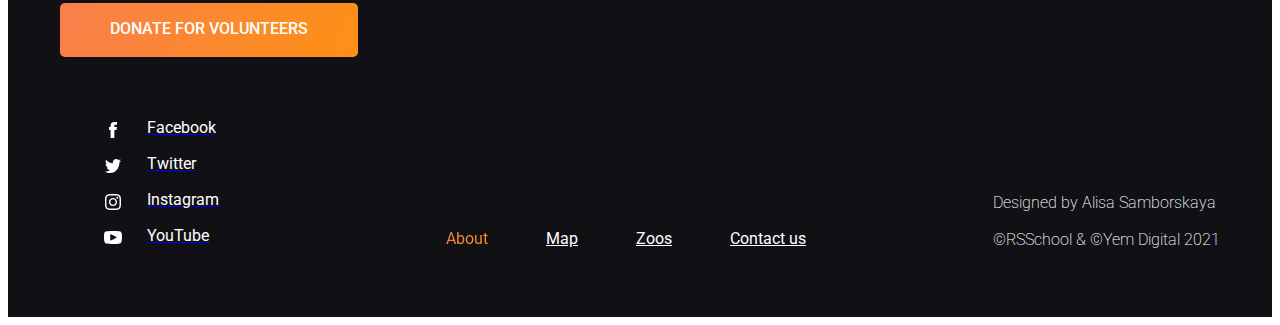
==== commit 7d990371: "added validation for email" ====
--- a/index.html
+++ b/index.html
@@ -322,9 +322,10 @@
                     <div class="footer__top-inner">
                         <div class="footer__top-title">Subscribe to our news</div>
                         <div class="footer__top-content">
-                            <input type="text" class="footer__top-input" placeholder="Enter your email">
+                            <input id="email" type="email" class="footer__top-input" placeholder="Enter your email">
                             <button class="footer__top-btn">Submit</button>
                         </div>
+                        <p id="input-result" style="color:white; font-size:15px; height:20px"></p>
                     </div>
                 </div>
                 <button class="footer-btn">donate for volunteers</button>
@@ -359,6 +360,7 @@
         </div>
     </footer>
     <script src="./js/script.js"></script>
+    <script src="./js/validation.js"></script>
 </body>
 </html>
 
--- a/styles/include.css
+++ b/styles/include.css
@@ -64,6 +64,7 @@
 .header__menu-item.active{
   color: #fe9013;
 }
+
 
 .header__menu-burger{
   width: 33px;
@@ -109,12 +110,16 @@
   bottom: 100%;
   right: 0;
   width: 100%;
-  min-height: 370px;
+  height: 100vh;
   background-color: #fff;
   padding-top: 35%;
   transition: 0.6s ease all;
   z-index: 98;
   overflow: hidden;
+}
+
+.header__menu-list-mobile .header__menu-item:first-child{
+  margin-top: 15vh;
 }
 
 .header__menu-list-mobile.active{
@@ -280,6 +285,7 @@
   border-radius: 2px;
   border: 0.7px solid var(--orange, #F9804B);
   background: none;
+  color: var(--Gray-4, #BDBDBD);
 }
 
 .footer__top-input::placeholder{
@@ -291,25 +297,27 @@
   line-height: 140%;
 }
 
+#input-result{
+  color:white;
+  font-size:15px;
+  height:20px;
+  margin-top:10px
+}
+
 .footer__top-btn{
   cursor: pointer;
   width: 129px;
   height: 42px;
-  color: var(--Green, #4B9200);
+  color: #000;
   font-family: Roboto;
   font-size: 1em;
   font-style: normal;
   font-weight: 400;
   line-height: 140%;
   border-radius: 5px;
-  border: 1px solid var(--Green, #4B9200);
+  border: 1px solid var(--black_blue, #333B41);
   background: var(--gray_light, #F1F3F2);
   transition: 0.3s;
-}
-
-.footer__top-btn:hover{
-  color: var(--Green, #F1F3F2);
-  background: var(--gray_light, #4B9200);
 }
 
 .footer-btn{
--- a/styles/style.css
+++ b/styles/style.css
@@ -373,7 +373,6 @@
   max-height: 575px;
   overflow-x: scroll;
   scrollbar-color: rgb(254, 144, 19) transparent;
-  scrollbar-arrow-color: transparent;
   margin-top: 47px;
 }
 
--- a/styles/responsive.css
+++ b/styles/responsive.css
@@ -32,10 +32,7 @@
   .help-subject{margin-top: 40px;}
   .help-btn{margin-top: 57px;}
 
-  .reviews-inner{padding: 100px 0 140px 0;}
-  .reviews-image{width: 220px; height: 210.14px;}
-  .reviews__content .reviews__content__template:last-child { display: none; }
-
+  .review-inner{min-width: 258px;}
 }
 
 @media (max-width:992px){
@@ -53,7 +50,7 @@
   .header__top-logo.active{background-image: url("/assets/images/logo-active.png"); width: 53px; height: 27px; border-radius: 2px; border: 0.8px solid #FE9013; padding: 3px 3px; background-size: auto;}
   .header__menu-list-mobile{display: flex; flex-direction: column;}
   .header__menu-item{font-weight: 400; color: #333B41; padding: 0 15px; width: 600px; margin: 0 auto; padding-top: 15px;}
-  .header__menu-item:not(:last-child){margin: 0 auto;}
+  .header__menu-item:not(:last-child){margin-left: auto; margin-right: auto;}
   
 
   .info-inner{padding-top: 60px; padding-bottom: 0;}
@@ -82,13 +79,12 @@
   .help-subject{margin-top: 30px;}
   .help-btn{margin-top: 40px;}
 
-  .reviews-inner{padding: 60px 0 80px 0;}
-  .reviews__content{flex-direction: column; gap: 15px; margin-top: 30px;}
-  .reviews__content__template{width: 100%; height: 109px; margin-top: 0;}
-  .reviews__content-text > p:last-of-type{display: none;}
+  .reviews__content{flex-direction: column; gap: 15px; overflow: hidden; max-height: none;}
+  .review_content:last-child{display: none;}
+  .review-inner{overflow-y: scroll; height: 100px;}
   .reviews-btn{margin-top: 40px;}
   .reviews-image{width: 89px; height: 109px; background-image: url("/assets/images/reviews-bg-medium.png");}
-
+  
   .footer{padding: 11px 0 12px 0;}
   .footer-inner{position: relative;}
   .footer__top-inner{display: none;}
@@ -124,9 +120,10 @@
   .help__scheme .arrow-right{top: 418px; left: 145px; right: auto;}
 
   .reviews-inner{padding: 30px 0 60px 0;}
-  .reviews__content{margin-top: 20px;}
-  .reviews__content__template{width: 100%; height: auto; margin-top: 0; padding-bottom: 12px;}
-  .reviews-btn{margin-top: 30px;}
+  .reviews__content{align-items: center;}
+  .review_content{width: 300px;}
+  .review_content:first-child{display: none;}
+  .reviews-btn{margin: 0 auto; display: block; margin-top: 30px;}
   .reviews-image{width: 43px; height: 54px;  background-image: url("/assets/images/reviews-bg-small.png")}
 }
 
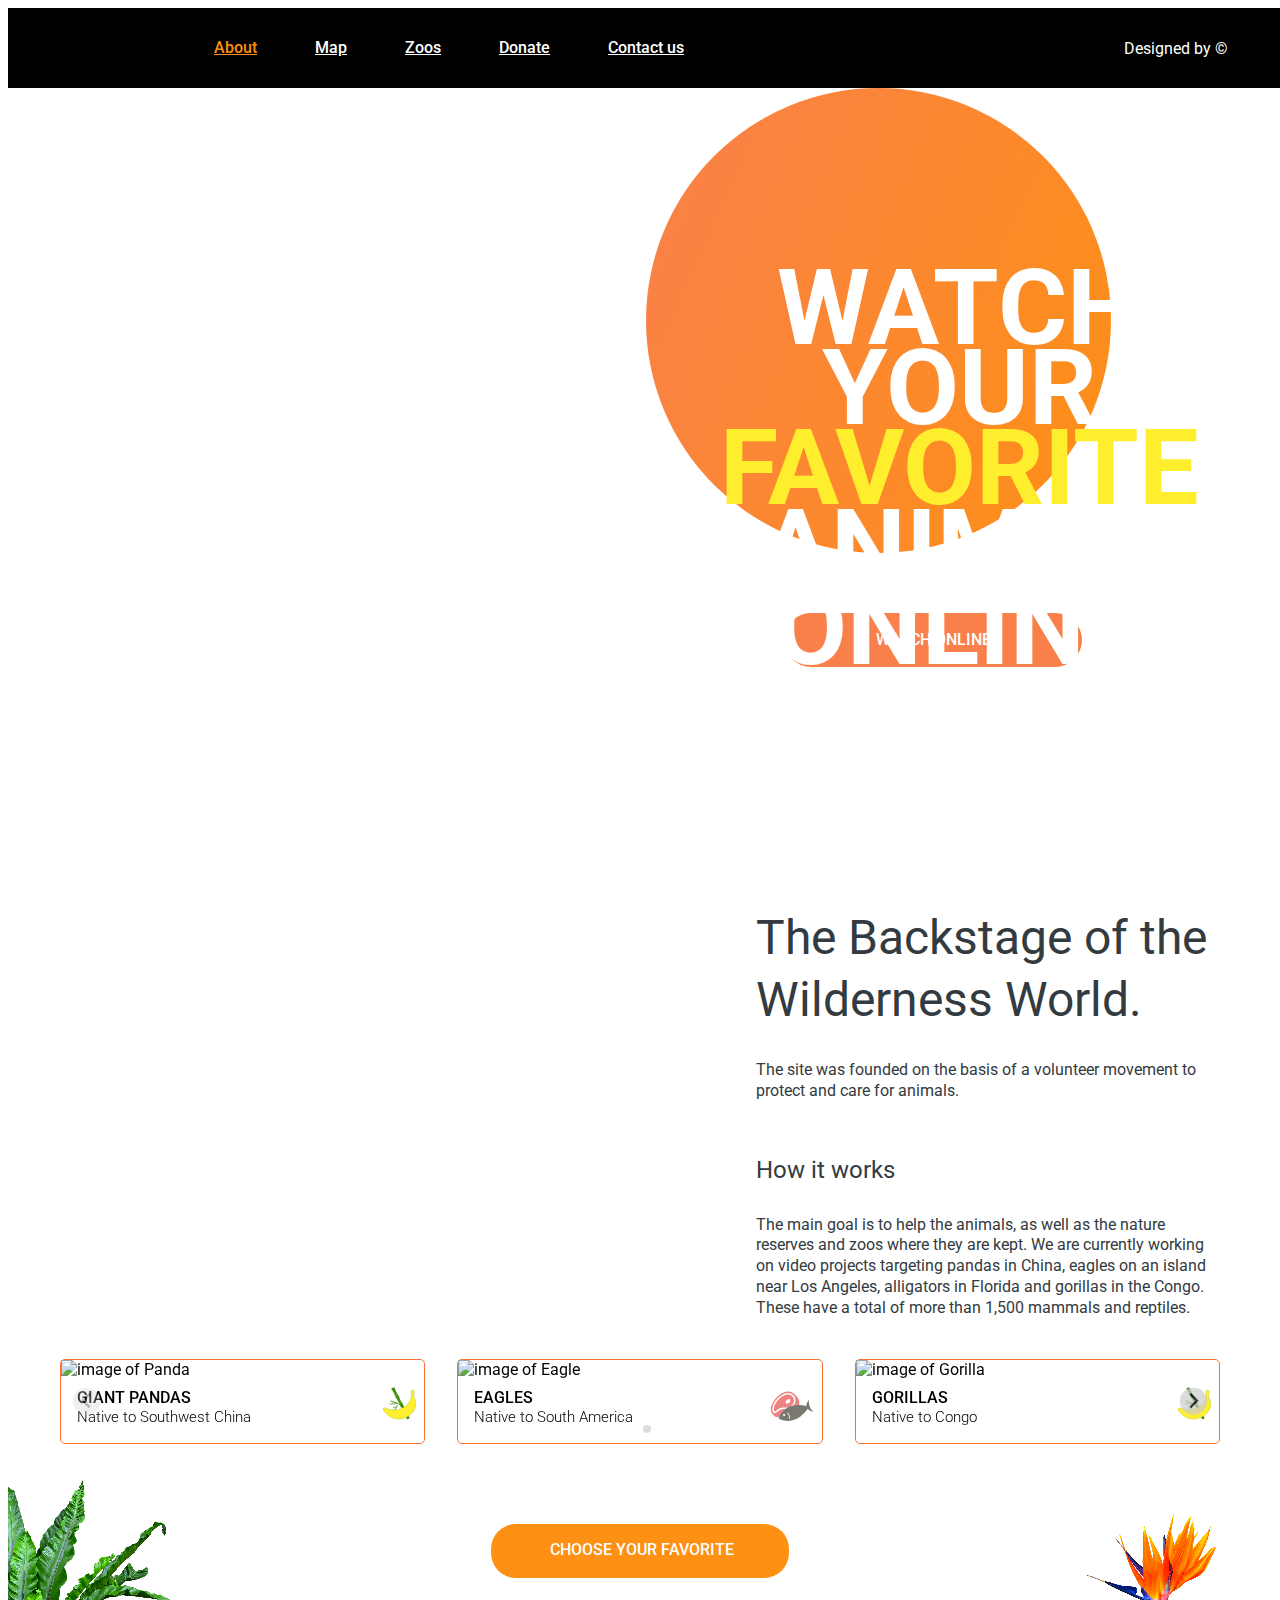
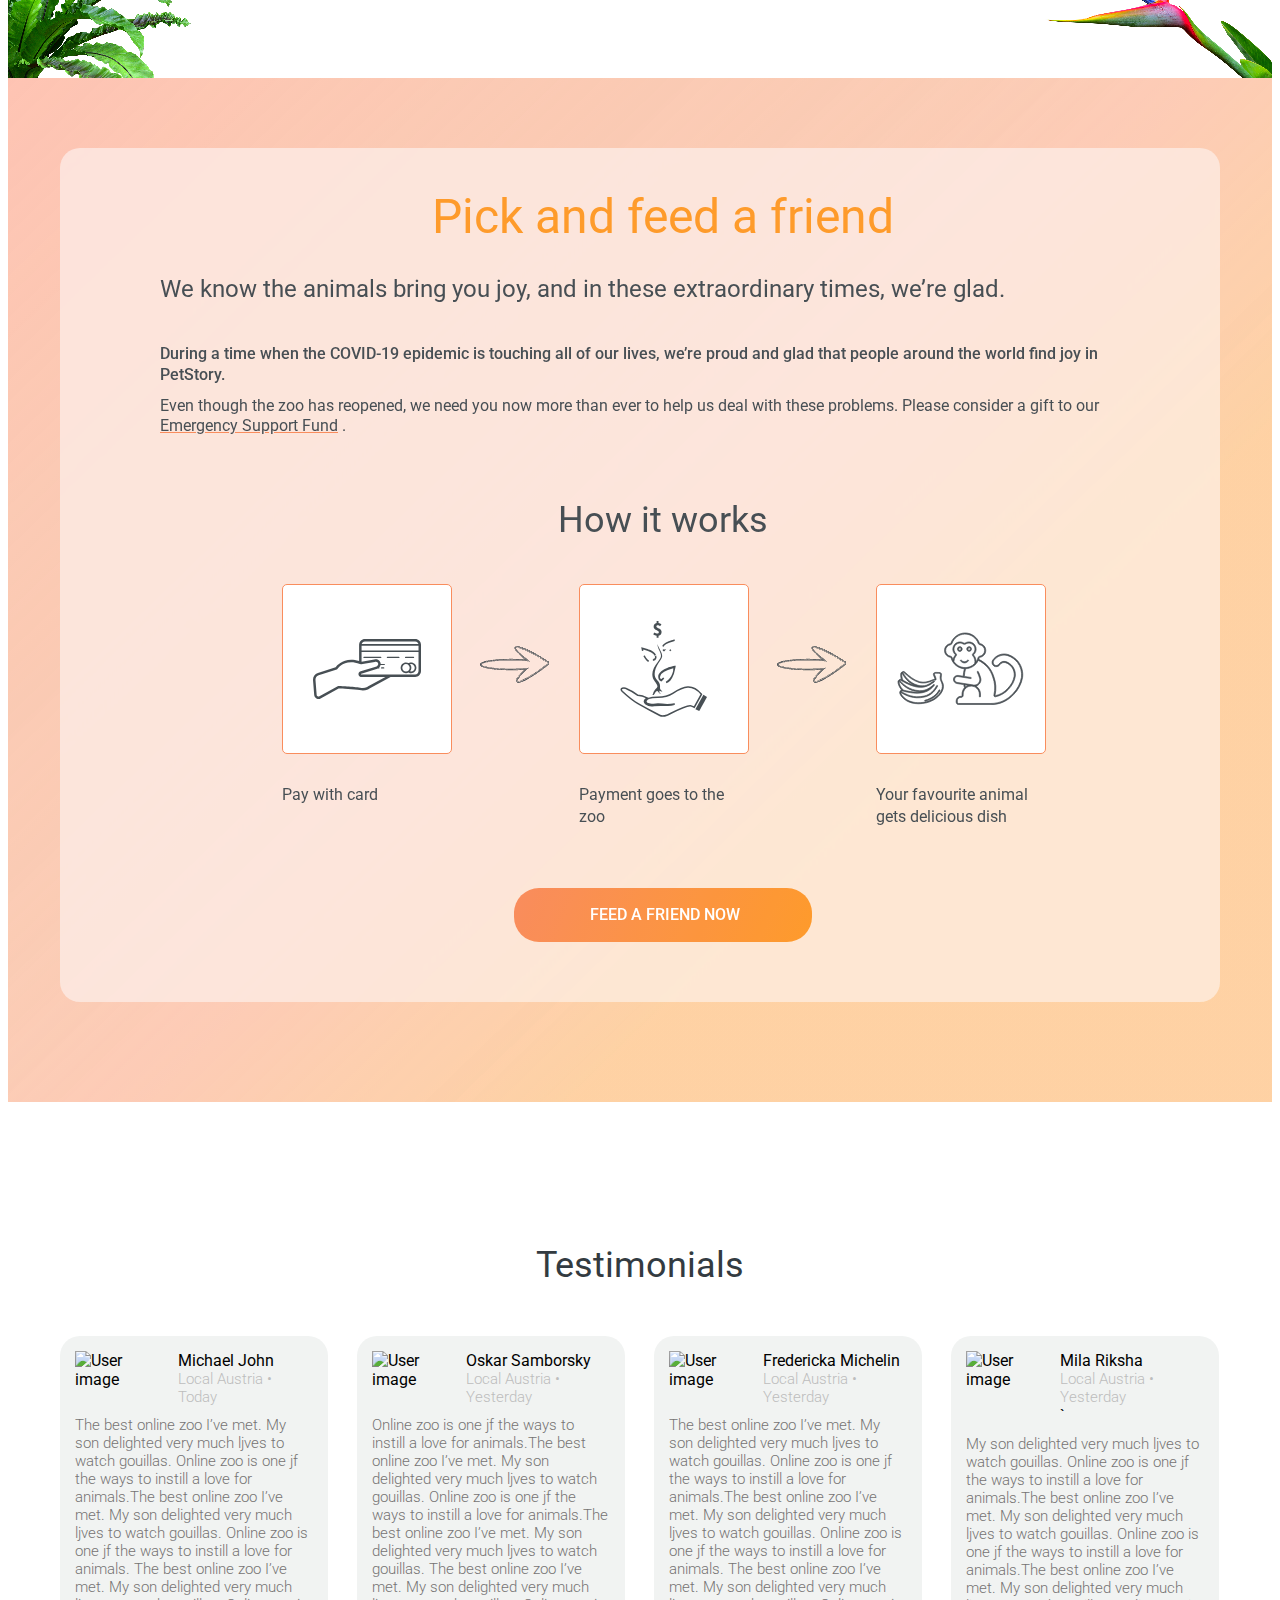
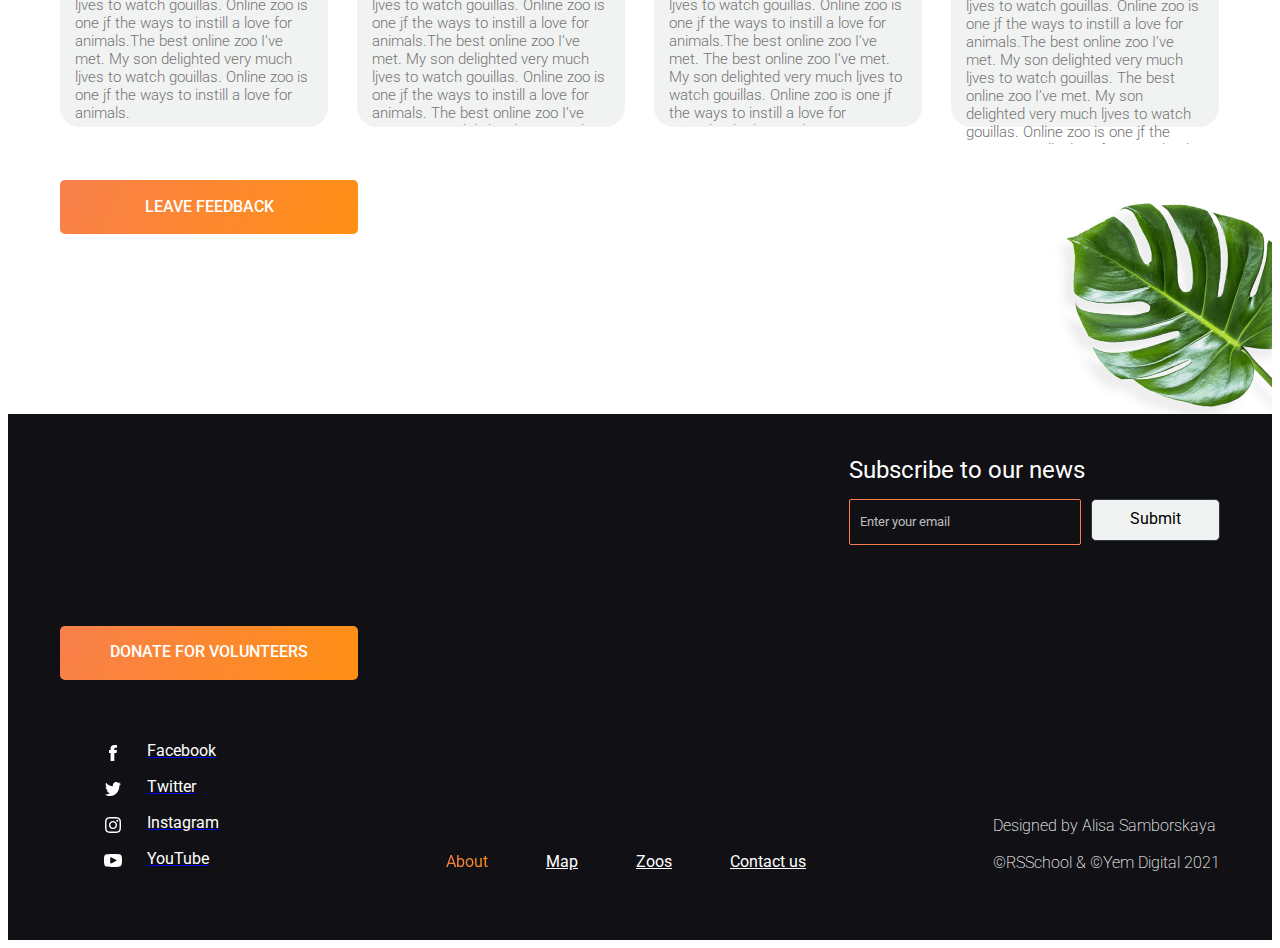
==== commit 37a96aa6: "added splide js + added prtotype of slider" ====
--- a/index.html
+++ b/index.html
@@ -7,6 +7,7 @@
     <link rel="preconnect" href="https://fonts.googleapis.com">
     <link rel="preconnect" href="https://fonts.gstatic.com" crossorigin>
     <link href="https://fonts.googleapis.com/css2?family=Roboto:wght@300;400;500;700&display=swap" rel="stylesheet">
+    <link href=" https://cdn.jsdelivr.net/npm/@splidejs/splide@4.1.4/dist/css/splide.min.css " rel="stylesheet">
     <link rel="stylesheet" href="styles/reset.css">
     <link rel="stylesheet" href="styles/include.css">
     <link rel="stylesheet" href="styles/style.css">
@@ -81,72 +82,68 @@
         <div class="catalog">
             <div class="catalog-image image-1"></div>
             <div class="container">
-                <div class="catalog-inner">
-                    <div class="catalog__content">
-                        <div class="catalog__content__template">
-                            <div class="catalog__content-image image-1"></div>
-                            <div class="catalog__content__template-inner">
-                                <div>
-                                    <div class="catalog__content-title">giant Pandas</div>
-                                    <div class="catalog__content-text">Native to Southwest China</div>
-                                </div>
-                                <div class="catalog__content-icon"><svg xmlns="http://www.w3.org/2000/svg" width="33" height="37" viewBox="0 0 33 37" fill="none"> <path fill-rule="evenodd" clip-rule="evenodd" d="M24.3979 31.6248C23.9372 29.9806 22.5636 28.0496 21.4936 25.9642C22.4107 27.7517 23.3279 29.5393 24.3979 31.6248ZM26.982 31.4368C25.4555 29.2079 24.5363 26.67 23.617 24.132C22.8548 23.3928 22.2475 23.7019 21.6402 24.0109C20.5785 24.927 19.5147 25.0927 20.7334 25.9753C22.2599 28.2042 23.3299 30.2897 24.0963 32.5297C24.3999 32.3751 25.0072 32.0661 25.3109 31.9115C25.9182 31.6025 26.069 31.15 26.982 31.4368ZM20.4236 23.8787C19.9629 22.2345 18.5893 20.3036 17.5193 18.2181C18.4364 20.0056 19.3536 21.7932 20.4236 23.8787ZM16.2964 15.8347C15.9886 14.4884 14.4621 12.2595 13.545 10.472C14.4621 12.2595 15.2264 13.7492 16.4493 16.1326C16.4493 16.1326 16.4493 16.1326 16.2964 15.8347ZM18.8805 15.6467C17.5069 13.7158 16.5877 11.1778 15.5156 8.34194C14.9062 7.90062 14.2989 8.20968 13.6916 8.51875C12.6299 9.43481 11.5661 9.60048 12.7848 10.4831C14.1585 12.4141 15.3813 14.7975 16.1477 17.0375C16.4513 16.883 17.0586 16.5739 17.3623 16.4194C17.8167 15.8124 18.1204 15.6578 18.8805 15.6467ZM12.3221 8.08857C12.0144 6.74233 10.4878 4.51346 9.5707 2.7259C10.4878 4.51346 11.2521 6.00309 12.475 8.3865L12.3221 8.08857ZM14.9062 7.90062C13.5326 5.96967 12.6134 3.43172 11.5413 0.595853C10.9319 0.154533 10.3247 0.463599 9.71736 0.772666C8.65562 1.68872 7.43896 1.55647 8.81055 2.73704C10.1842 4.66799 11.4071 7.0514 12.1734 9.29142C12.4771 9.13688 13.0844 8.82782 13.2351 8.37536C13.8424 8.06629 14.1461 7.91176 14.9062 7.90062ZM14.3217 16.4639C13.105 16.3317 12.192 16.0449 10.9754 15.9126C12.192 16.0449 12.9522 16.0338 14.3217 16.4639C12.4957 15.8904 11.1261 15.4602 9.45298 15.1845C10.8225 15.6147 12.0392 15.747 13.8652 16.3205C11.8863 15.449 10.2131 15.1734 8.69076 14.4453C10.0603 14.8755 11.4298 15.3056 13.4087 16.1771C11.7334 15.1511 9.90742 14.5775 8.08139 14.004C9.90742 14.5775 11.8863 15.449 14.3217 16.4639C14.7782 16.6073 14.7782 16.6073 14.3217 16.4639ZM13.7144 16.773C13.7144 16.773 13.4107 16.9275 13.2579 16.6296C10.9774 16.663 9.00061 16.5419 7.17665 16.7187C8.84982 16.9944 10.6738 16.8176 12.4977 16.6407C10.6738 16.8176 9.15346 16.8398 7.78601 17.16C9.30632 17.1378 11.1303 16.9609 12.9542 16.7841C11.4339 16.8064 10.0665 17.1266 8.69903 17.4468C10.523 17.27 11.8904 16.9498 13.4107 16.9275C12.3469 17.0932 11.2831 17.2589 10.2193 17.4245C11.2831 17.2589 12.3469 17.0932 13.4107 16.9275C13.7144 16.773 13.7144 16.773 13.7144 16.773ZM14.6315 18.5606C14.0242 18.8696 13.5698 19.4766 12.6588 19.9402C13.2661 19.6311 13.7206 19.0242 14.6315 18.5606C13.7206 19.0242 12.6588 19.9402 11.7479 20.4038C12.6588 19.9402 13.4169 19.1787 14.3279 18.7151C13.1133 19.3332 11.8987 19.9514 10.837 20.8674C11.595 20.1059 12.8096 19.4878 14.0242 18.8696C12.8096 19.4878 11.595 20.1059 10.3805 20.724C11.595 20.1059 12.9604 19.0353 14.4787 18.2626C14.7823 18.1081 14.9352 18.406 14.6315 18.5606ZM14.7844 18.8585C14.4807 19.013 14.4807 19.013 14.4807 19.013C13.2682 20.3815 12.3593 21.5955 11.7541 22.655C12.3593 21.5955 13.2682 20.3815 14.0263 19.62C13.4211 20.6795 12.663 21.441 12.0578 22.5004C12.663 21.441 13.5719 20.227 14.1771 19.1675C13.5719 20.227 13.2703 21.1319 12.8158 21.7389C13.2703 21.1319 13.8755 20.0725 14.4807 19.013C14.1792 19.9179 13.7247 20.5249 13.5739 20.9774C14.0284 20.3704 14.0263 19.62 14.4807 19.013L14.7844 18.8585ZM15.5425 18.097C15.8461 17.9424 15.8461 17.9424 16.1498 17.7879C16.3026 18.0858 16.3026 18.0858 16.7591 18.2292C18.2856 20.4581 19.3556 22.5436 20.122 24.7836C20.4256 24.6291 21.0329 24.32 21.3366 24.1655C21.791 23.5585 22.0947 23.4039 22.8548 23.3928C21.4812 21.4618 20.562 18.9239 19.4899 16.088C18.8805 15.6467 18.2732 15.9558 17.6659 16.2648C16.9079 17.0264 16.1477 17.0375 15.9969 17.49C15.8441 17.192 15.3875 17.0486 15.2347 16.7507C15.0818 16.4528 14.6253 16.3094 13.8631 15.5702C11.8842 14.6987 8.68869 13.6949 7.01553 13.4193C7.4741 14.313 9.90948 15.3279 11.8884 16.1994C9.91155 16.0783 7.32744 16.2663 5.8092 17.0389C7.33157 17.767 12.9563 17.5345 14.6274 17.0598C14.6274 17.0598 14.931 16.9052 15.0839 17.2032C15.5404 17.3466 15.9969 17.49 16.1498 17.7879C15.8461 17.9424 15.5425 18.097 15.086 17.9536C15.086 17.9536 14.7823 18.1081 14.175 18.4172C12.5039 18.8919 10.5312 20.2716 9.46951 21.1876C10.3825 21.4744 12.2044 20.5472 13.5698 19.4766C12.6609 20.6906 11.6012 22.357 10.996 23.4165C12.3635 23.0963 14.7865 19.6089 14.9352 18.406C15.2388 18.2515 15.2388 18.2515 15.5425 18.097Z" fill="#468E0D"/> <path d="M28.1743 10.2391L28.1782 10.2251L28.178 10.2106L28.0821 4.15258L28.0819 4.14258L28.0798 4.13282C28.0313 3.91061 28.1382 3.69604 28.374 3.5221C28.61 3.34807 28.9617 3.22753 29.3541 3.20456C30.1288 3.15921 31.0324 3.49436 31.4726 4.49825C31.2842 5.37437 31.1772 6.23827 31.0707 7.09719L31.0705 7.09934C30.9625 7.97054 30.8552 8.83663 30.6646 9.71396L30.6554 9.75618L30.6798 9.79179C33.1412 13.3771 33.4114 17.285 32.1986 20.8178C30.9849 24.3533 28.2846 27.5151 24.8031 29.5944C21.3223 31.6733 17.0657 32.6672 12.7422 31.8738C8.42473 31.0815 4.03183 28.5054 0.272911 23.43C0.133783 22.8475 0.0778791 22.3617 0.107862 21.9745C0.138149 21.5834 0.255102 21.3025 0.452161 21.1196C0.648968 20.937 0.941107 20.838 1.35208 20.843C1.76321 20.848 2.28406 20.9573 2.92488 21.1815C13.4167 25.5384 25.0393 21.4704 28.1743 10.2391Z" fill="#FFEE2E" stroke="#468E0D" stroke-width="0.2"/> </svg></div>
-                            </div>
-                        </div>
-                        <div class="catalog__content__template">
-                            <div class="catalog__content-image image-2"></div>
-                            <div class="catalog__content__template-inner">
-                                <div>
-                                    <div class="catalog__content-title">Eagles</div>
-                                    <div class="catalog__content-text">Native to South America</div>
-                                </div>
-                                <div class="catalog__content-icon"><svg xmlns="http://www.w3.org/2000/svg" width="48" height="38" viewBox="0 0 48 38" fill="none"> <path fill-rule="evenodd" clip-rule="evenodd" d="M12.1024 8.98763C12.007 9.07187 11.9117 9.15603 11.8185 9.24233C11.6029 9.43749 11.3909 9.63575 11.1825 9.83643C9.38673 11.5657 7.78774 13.5437 6.6388 15.7566C5.48834 17.9723 4.80473 20.4212 4.86857 22.8281C4.89742 23.9138 5.08235 25.0666 5.71905 26.0344C5.82872 26.2012 5.95174 26.3607 6.08746 26.5105L8.36463 29.0667L8.38678 29.0916C8.64858 29.3854 8.96124 29.6409 9.32367 29.8383C9.86832 30.1349 10.5143 30.2899 11.1989 30.2324C11.7923 30.1825 12.3503 29.9796 12.8455 29.7117C13.3384 29.4451 13.7667 29.1174 14.153 28.787C14.9248 28.127 15.5508 27.46 16.2157 27.028C17.4032 26.2563 18.9418 26.0344 20.4924 25.9976C22.0522 25.9606 23.7258 26.0837 25.4829 25.6704C27.621 25.1675 29.6032 23.8826 31.0106 22.1526C32.4163 20.4246 33.2195 18.3012 33.3175 16.2136C33.4205 14.02 32.7454 11.8979 31.4229 10.2758C31.347 10.1826 31.2683 10.0918 31.1881 10.0023L28.8889 7.42128C27.5758 5.94226 25.7291 4.95535 23.68 4.65156C21.419 4.31637 19.0301 4.81379 16.8853 5.80006C15.1302 6.60705 13.5391 7.72571 12.1036 8.98791L12.1024 8.98763ZM13.1015 10.039C13.2029 9.9494 13.3064 9.86201 13.4094 9.77453C14.6485 8.72736 15.9849 7.8224 17.4115 7.16641C19.3084 6.29421 21.3912 5.87562 23.2886 6.1569C25.0997 6.4254 26.7522 7.34853 27.8593 8.70642C28.9665 10.0644 29.5422 11.8732 29.4559 13.7117C29.3738 15.4604 28.6898 17.2579 27.5278 18.6862C26.3675 20.1125 24.7063 21.1847 22.9668 21.5939C21.5246 21.9331 19.9648 21.8388 18.3093 21.878C16.6447 21.9175 14.7816 22.1269 13.1489 23.1879C12.2335 23.7828 11.5602 24.5212 10.8968 25.0886C10.5655 25.3718 10.2353 25.6182 9.90217 25.7984C9.57129 25.9774 9.23105 26.092 8.92065 26.1181C8.56527 26.1479 8.18973 26.0647 7.86883 25.8899C7.54531 25.7137 7.26245 25.4412 7.04641 25.1128C6.61192 24.4524 6.44163 23.5637 6.41667 22.6231C6.36088 20.5213 6.96316 18.329 8.003 16.3263C9.04427 14.3208 10.5172 12.4884 12.203 10.8651C12.4964 10.5826 12.7958 10.3067 13.1015 10.0391L13.1015 10.039ZM14.015 11.0754C13.7303 11.3229 13.4515 11.5814 13.1765 11.8464C11.5957 13.3687 10.2429 15.0624 9.30423 16.8702C8.36992 18.6697 7.84517 20.6174 7.89322 22.4282C7.9145 23.2306 8.07096 23.8673 8.3126 24.2345C8.42989 24.4129 8.57284 24.5386 8.68817 24.6014C8.7958 24.66 8.91341 24.675 8.95477 24.6715C8.99586 24.668 9.12851 24.6375 9.30237 24.5435C9.48293 24.4458 9.71956 24.2773 9.99852 24.0387C10.5587 23.5597 11.2768 22.7532 12.4311 22.0031C14.4883 20.6662 16.6608 20.4686 18.4343 20.4266C20.181 20.3852 21.6323 20.4522 22.7742 20.1836C24.1336 19.8638 25.489 18.9942 26.4137 17.8576C27.3432 16.7149 27.9135 15.2281 27.9805 13.8025C28.0509 12.3028 27.5697 10.7926 26.6678 9.6864C25.7663 8.58064 24.3881 7.81122 22.9156 7.59289C21.3648 7.36301 19.5739 7.70641 17.9135 8.46987C16.6568 9.04773 15.447 9.86075 14.3003 10.8301C14.2046 10.9107 14.1096 10.9926 14.015 11.0754L14.015 11.0754ZM20.7828 13.0188C21.3287 12.5367 21.9803 12.2182 22.5945 12.1335C23.2086 12.0487 23.7349 12.2046 24.0576 12.5668C24.3803 12.929 24.4729 13.4679 24.3152 14.065C24.1574 14.662 23.7621 15.2683 23.2163 15.7504C22.946 15.9891 22.6469 16.1902 22.3361 16.3421C22.0252 16.494 21.7087 16.5938 21.4046 16.6358C21.1005 16.6778 20.8148 16.6611 20.5637 16.5868C20.3127 16.5124 20.1012 16.3818 19.9414 16.2025C19.7816 16.0231 19.6767 15.7985 19.6325 15.5414C19.5883 15.2843 19.6057 14.9999 19.6839 14.7042C19.762 14.4086 19.8993 14.1076 20.0878 13.8184C20.2764 13.5292 20.5126 13.2575 20.7828 13.0188Z" fill="#EE8383"/> <path d="M43.0601 12.6642C40.6263 14.7945 40.3335 18.9016 40.3335 18.9016C17.3127 14.1777 12.6895 31.5069 12.6895 31.5069C12.6895 31.5069 27.8866 41.1243 41.5923 22.1096C41.5923 22.1096 44.6038 24.9315 47.8436 24.8538C47.8436 24.8538 45.0254 22.6968 43.7413 19.4246C42.4578 16.1527 43.0601 12.6642 43.0601 12.6642ZM18.4785 29.047C17.9389 29.257 17.3127 28.9455 17.0797 28.3516C16.8466 27.7578 17.095 27.1064 17.6346 26.8965C18.1742 26.6865 18.8003 26.9976 19.0334 27.5915C19.2664 28.1853 19.0182 28.8371 18.4785 29.047ZM23.6784 31.7047C23.652 31.8368 23.5659 31.9338 23.4568 31.9763C23.3868 32.0035 23.3061 32.0079 23.2249 31.9826C23.0198 31.9204 22.8891 31.6939 22.9337 31.4777C23.7378 27.5874 20.8214 25.7963 20.6976 25.7219C20.5083 25.6093 20.4297 25.3598 20.522 25.1647C20.6134 24.9695 20.8403 24.9015 21.03 25.0131C21.0659 25.0347 24.6125 27.1862 23.6784 31.7047Z" fill="#7A7871"/> </svg></div>
-                            </div>
-                        </div>
-                        <div class="catalog__content__template">
-                            <div class="catalog__content-image image-3"></div>
-                            <div class="catalog__content__template-inner">
-                                <div>
-                                    <div class="catalog__content-title">cheetahs</div>
-                                    <div class="catalog__content-text">Native to Africa</div>
-                                </div>
-                                <div class="catalog__content-icon"><svg xmlns="http://www.w3.org/2000/svg" width="48" height="38" viewBox="0 0 48 38" fill="none"> <path fill-rule="evenodd" clip-rule="evenodd" d="M12.1024 8.98763C12.007 9.07187 11.9117 9.15603 11.8185 9.24233C11.6029 9.43749 11.3909 9.63575 11.1825 9.83643C9.38673 11.5657 7.78774 13.5437 6.6388 15.7566C5.48834 17.9723 4.80473 20.4212 4.86857 22.8281C4.89742 23.9138 5.08235 25.0666 5.71905 26.0344C5.82872 26.2012 5.95174 26.3607 6.08746 26.5105L8.36463 29.0667L8.38678 29.0916C8.64858 29.3854 8.96124 29.6409 9.32367 29.8383C9.86832 30.1349 10.5143 30.2899 11.1989 30.2324C11.7923 30.1825 12.3503 29.9796 12.8455 29.7117C13.3384 29.4451 13.7667 29.1174 14.153 28.787C14.9248 28.127 15.5508 27.46 16.2157 27.028C17.4032 26.2563 18.9418 26.0344 20.4924 25.9976C22.0522 25.9606 23.7258 26.0837 25.4829 25.6704C27.621 25.1675 29.6032 23.8826 31.0106 22.1526C32.4163 20.4246 33.2195 18.3012 33.3175 16.2136C33.4205 14.02 32.7454 11.8979 31.4229 10.2758C31.347 10.1826 31.2683 10.0918 31.1881 10.0023L28.8889 7.42128C27.5758 5.94226 25.7291 4.95535 23.68 4.65156C21.419 4.31637 19.0301 4.81379 16.8853 5.80006C15.1302 6.60705 13.5391 7.72571 12.1036 8.98791L12.1024 8.98763ZM13.1015 10.039C13.2029 9.9494 13.3064 9.86201 13.4094 9.77453C14.6485 8.72736 15.9849 7.8224 17.4115 7.16641C19.3084 6.29421 21.3912 5.87562 23.2886 6.1569C25.0997 6.4254 26.7522 7.34853 27.8593 8.70642C28.9665 10.0644 29.5422 11.8732 29.4559 13.7117C29.3738 15.4604 28.6898 17.2579 27.5278 18.6862C26.3675 20.1125 24.7063 21.1847 22.9668 21.5939C21.5246 21.9331 19.9648 21.8388 18.3093 21.878C16.6447 21.9175 14.7816 22.1269 13.1489 23.1879C12.2335 23.7828 11.5602 24.5212 10.8968 25.0886C10.5655 25.3718 10.2353 25.6182 9.90217 25.7984C9.57129 25.9774 9.23105 26.092 8.92065 26.1181C8.56527 26.1479 8.18973 26.0647 7.86883 25.8899C7.54531 25.7137 7.26245 25.4412 7.04641 25.1128C6.61192 24.4524 6.44163 23.5637 6.41667 22.6231C6.36088 20.5213 6.96316 18.329 8.003 16.3263C9.04427 14.3208 10.5172 12.4884 12.203 10.8651C12.4964 10.5826 12.7958 10.3067 13.1015 10.0391L13.1015 10.039ZM14.015 11.0754C13.7303 11.3229 13.4515 11.5814 13.1765 11.8464C11.5957 13.3687 10.2429 15.0624 9.30423 16.8702C8.36992 18.6697 7.84517 20.6174 7.89322 22.4282C7.9145 23.2306 8.07096 23.8673 8.3126 24.2345C8.42989 24.4129 8.57284 24.5386 8.68817 24.6014C8.7958 24.66 8.91341 24.675 8.95477 24.6715C8.99586 24.668 9.12851 24.6375 9.30237 24.5435C9.48293 24.4458 9.71956 24.2773 9.99852 24.0387C10.5587 23.5597 11.2768 22.7532 12.4311 22.0031C14.4883 20.6662 16.6608 20.4686 18.4343 20.4266C20.181 20.3852 21.6323 20.4522 22.7742 20.1836C24.1336 19.8638 25.489 18.9942 26.4137 17.8576C27.3432 16.7149 27.9135 15.2281 27.9805 13.8025C28.0509 12.3028 27.5697 10.7926 26.6678 9.6864C25.7663 8.58064 24.3881 7.81122 22.9156 7.59289C21.3648 7.36301 19.5739 7.70641 17.9135 8.46987C16.6568 9.04773 15.447 9.86075 14.3003 10.8301C14.2046 10.9107 14.1096 10.9926 14.015 11.0754L14.015 11.0754ZM20.7828 13.0188C21.3287 12.5367 21.9803 12.2182 22.5945 12.1335C23.2086 12.0487 23.7349 12.2046 24.0576 12.5668C24.3803 12.929 24.4729 13.4679 24.3152 14.065C24.1574 14.662 23.7621 15.2683 23.2163 15.7504C22.946 15.9891 22.6469 16.1902 22.3361 16.3421C22.0252 16.494 21.7087 16.5938 21.4046 16.6358C21.1005 16.6778 20.8148 16.6611 20.5637 16.5868C20.3127 16.5124 20.1012 16.3818 19.9414 16.2025C19.7816 16.0231 19.6767 15.7985 19.6325 15.5414C19.5883 15.2843 19.6057 14.9999 19.6839 14.7042C19.762 14.4086 19.8993 14.1076 20.0878 13.8184C20.2764 13.5292 20.5126 13.2575 20.7828 13.0188Z" fill="#EE8383"/> <path d="M43.0601 12.6642C40.6263 14.7945 40.3335 18.9016 40.3335 18.9016C17.3127 14.1777 12.6895 31.5069 12.6895 31.5069C12.6895 31.5069 27.8866 41.1243 41.5923 22.1096C41.5923 22.1096 44.6038 24.9315 47.8436 24.8538C47.8436 24.8538 45.0254 22.6968 43.7413 19.4246C42.4578 16.1527 43.0601 12.6642 43.0601 12.6642ZM18.4785 29.047C17.9389 29.257 17.3127 28.9455 17.0797 28.3516C16.8466 27.7578 17.095 27.1064 17.6346 26.8965C18.1742 26.6865 18.8003 26.9976 19.0334 27.5915C19.2664 28.1853 19.0182 28.8371 18.4785 29.047ZM23.6784 31.7047C23.652 31.8368 23.5659 31.9338 23.4568 31.9763C23.3868 32.0035 23.3061 32.0079 23.2249 31.9826C23.0198 31.9204 22.8891 31.6939 22.9337 31.4777C23.7378 27.5874 20.8214 25.7963 20.6976 25.7219C20.5083 25.6093 20.4297 25.3598 20.522 25.1647C20.6134 24.9695 20.8403 24.9015 21.03 25.0131C21.0659 25.0347 24.6125 27.1862 23.6784 31.7047Z" fill="#7A7871"/> </svg></div>
-                            </div>
-                        </div>
-                    </div>
-                    <div class="catalog__buttons">
-                        <div class="catalog__buttons-btn btn-left"><svg width="18" height="10" viewBox="0 0 18 10" fill="none" xmlns="http://www.w3.org/2000/svg"> <path d="M5.00179 9.10745L5.10646 9.2094L5.21112 9.10745L5.35128 8.97092L5.46159 8.86347L5.35128 8.75602L1.74841 5.24656L17 5.24656H17.15V5.09656V4.90344V4.75344H17L1.74878 4.75344L5.35129 1.24398L5.46158 1.13653L5.35128 1.02909L5.21112 0.892552L5.10646 0.790595L5.00179 0.892553L0.895334 4.89275L0.785027 5.0002L0.895338 5.10764L5.00179 9.10745Z" fill="white" stroke="white" stroke-width="0.3"/> </svg></div>
-                        <div class="catalog__buttons-btn btn-right"><svg width="18" height="10" viewBox="0 0 18 10" fill="none" xmlns="http://www.w3.org/2000/svg"> <path d="M12.9982 0.892548L12.8935 0.7906L12.7889 0.892552L12.6487 1.02908L12.5384 1.13653L12.6487 1.24398L16.2516 4.75344H1H0.85V4.90344V5.09656V5.24656H1H16.2512L12.6487 8.75602L12.5384 8.86347L12.6487 8.97091L12.7889 9.10745L12.8935 9.2094L12.9982 9.10745L17.1047 5.10725L17.215 4.9998L17.1047 4.89236L12.9982 0.892548Z" fill="white" stroke="white" stroke-width="0.3"/> </svg></div>
-                    </div>                    
-                    <div class="catalog__content">
-                        <div class="catalog__content__template">
-                            <div class="catalog__content-image image-4"></div>
-                            <div class="catalog__content__template-inner">
-                                <div>
-                                    <div class="catalog__content-title">Gorillas</div>
-                                    <div class="catalog__content-text">Native to Congo</div>
-                                </div>
-                                <div class="catalog__content-icon"><svg xmlns="http://www.w3.org/2000/svg" width="33" height="37" viewBox="0 0 33 37" fill="none"> <path fill-rule="evenodd" clip-rule="evenodd" d="M24.3979 31.6248C23.9372 29.9806 22.5636 28.0496 21.4936 25.9642C22.4107 27.7517 23.3279 29.5393 24.3979 31.6248ZM26.982 31.4368C25.4555 29.2079 24.5363 26.67 23.617 24.132C22.8548 23.3928 22.2475 23.7019 21.6402 24.0109C20.5785 24.927 19.5147 25.0927 20.7334 25.9753C22.2599 28.2042 23.3299 30.2897 24.0963 32.5297C24.3999 32.3751 25.0072 32.0661 25.3109 31.9115C25.9182 31.6025 26.069 31.15 26.982 31.4368ZM20.4236 23.8787C19.9629 22.2345 18.5893 20.3036 17.5193 18.2181C18.4364 20.0056 19.3536 21.7932 20.4236 23.8787ZM16.2964 15.8347C15.9886 14.4884 14.4621 12.2595 13.545 10.472C14.4621 12.2595 15.2264 13.7492 16.4493 16.1326C16.4493 16.1326 16.4493 16.1326 16.2964 15.8347ZM18.8805 15.6467C17.5069 13.7158 16.5877 11.1778 15.5156 8.34194C14.9062 7.90062 14.2989 8.20968 13.6916 8.51875C12.6299 9.43481 11.5661 9.60048 12.7848 10.4831C14.1585 12.4141 15.3813 14.7975 16.1477 17.0375C16.4513 16.883 17.0586 16.5739 17.3623 16.4194C17.8167 15.8124 18.1204 15.6578 18.8805 15.6467ZM12.3221 8.08857C12.0144 6.74233 10.4878 4.51346 9.5707 2.7259C10.4878 4.51346 11.2521 6.00309 12.475 8.3865L12.3221 8.08857ZM14.9062 7.90062C13.5326 5.96967 12.6134 3.43172 11.5413 0.595853C10.9319 0.154533 10.3247 0.463599 9.71736 0.772666C8.65562 1.68872 7.43896 1.55647 8.81055 2.73704C10.1842 4.66799 11.4071 7.0514 12.1734 9.29142C12.4771 9.13688 13.0844 8.82782 13.2351 8.37536C13.8424 8.06629 14.1461 7.91176 14.9062 7.90062ZM14.3217 16.4639C13.105 16.3317 12.192 16.0449 10.9754 15.9126C12.192 16.0449 12.9522 16.0338 14.3217 16.4639C12.4957 15.8904 11.1261 15.4602 9.45298 15.1845C10.8225 15.6147 12.0392 15.747 13.8652 16.3205C11.8863 15.449 10.2131 15.1734 8.69076 14.4453C10.0603 14.8755 11.4298 15.3056 13.4087 16.1771C11.7334 15.1511 9.90742 14.5775 8.08139 14.004C9.90742 14.5775 11.8863 15.449 14.3217 16.4639C14.7782 16.6073 14.7782 16.6073 14.3217 16.4639ZM13.7144 16.773C13.7144 16.773 13.4107 16.9275 13.2579 16.6296C10.9774 16.663 9.00061 16.5419 7.17665 16.7187C8.84982 16.9944 10.6738 16.8176 12.4977 16.6407C10.6738 16.8176 9.15346 16.8398 7.78601 17.16C9.30632 17.1378 11.1303 16.9609 12.9542 16.7841C11.4339 16.8064 10.0665 17.1266 8.69903 17.4468C10.523 17.27 11.8904 16.9498 13.4107 16.9275C12.3469 17.0932 11.2831 17.2589 10.2193 17.4245C11.2831 17.2589 12.3469 17.0932 13.4107 16.9275C13.7144 16.773 13.7144 16.773 13.7144 16.773ZM14.6315 18.5606C14.0242 18.8696 13.5698 19.4766 12.6588 19.9402C13.2661 19.6311 13.7206 19.0242 14.6315 18.5606C13.7206 19.0242 12.6588 19.9402 11.7479 20.4038C12.6588 19.9402 13.4169 19.1787 14.3279 18.7151C13.1133 19.3332 11.8987 19.9514 10.837 20.8674C11.595 20.1059 12.8096 19.4878 14.0242 18.8696C12.8096 19.4878 11.595 20.1059 10.3805 20.724C11.595 20.1059 12.9604 19.0353 14.4787 18.2626C14.7823 18.1081 14.9352 18.406 14.6315 18.5606ZM14.7844 18.8585C14.4807 19.013 14.4807 19.013 14.4807 19.013C13.2682 20.3815 12.3593 21.5955 11.7541 22.655C12.3593 21.5955 13.2682 20.3815 14.0263 19.62C13.4211 20.6795 12.663 21.441 12.0578 22.5004C12.663 21.441 13.5719 20.227 14.1771 19.1675C13.5719 20.227 13.2703 21.1319 12.8158 21.7389C13.2703 21.1319 13.8755 20.0725 14.4807 19.013C14.1792 19.9179 13.7247 20.5249 13.5739 20.9774C14.0284 20.3704 14.0263 19.62 14.4807 19.013L14.7844 18.8585ZM15.5425 18.097C15.8461 17.9424 15.8461 17.9424 16.1498 17.7879C16.3026 18.0858 16.3026 18.0858 16.7591 18.2292C18.2856 20.4581 19.3556 22.5436 20.122 24.7836C20.4256 24.6291 21.0329 24.32 21.3366 24.1655C21.791 23.5585 22.0947 23.4039 22.8548 23.3928C21.4812 21.4618 20.562 18.9239 19.4899 16.088C18.8805 15.6467 18.2732 15.9558 17.6659 16.2648C16.9079 17.0264 16.1477 17.0375 15.9969 17.49C15.8441 17.192 15.3875 17.0486 15.2347 16.7507C15.0818 16.4528 14.6253 16.3094 13.8631 15.5702C11.8842 14.6987 8.68869 13.6949 7.01553 13.4193C7.4741 14.313 9.90948 15.3279 11.8884 16.1994C9.91155 16.0783 7.32744 16.2663 5.8092 17.0389C7.33157 17.767 12.9563 17.5345 14.6274 17.0598C14.6274 17.0598 14.931 16.9052 15.0839 17.2032C15.5404 17.3466 15.9969 17.49 16.1498 17.7879C15.8461 17.9424 15.5425 18.097 15.086 17.9536C15.086 17.9536 14.7823 18.1081 14.175 18.4172C12.5039 18.8919 10.5312 20.2716 9.46951 21.1876C10.3825 21.4744 12.2044 20.5472 13.5698 19.4766C12.6609 20.6906 11.6012 22.357 10.996 23.4165C12.3635 23.0963 14.7865 19.6089 14.9352 18.406C15.2388 18.2515 15.2388 18.2515 15.5425 18.097Z" fill="#468E0D"/> <path d="M28.1743 10.2391L28.1782 10.2251L28.178 10.2106L28.0821 4.15258L28.0819 4.14258L28.0798 4.13282C28.0313 3.91061 28.1382 3.69604 28.374 3.5221C28.61 3.34807 28.9617 3.22753 29.3541 3.20456C30.1288 3.15921 31.0324 3.49436 31.4726 4.49825C31.2842 5.37437 31.1772 6.23827 31.0707 7.09719L31.0705 7.09934C30.9625 7.97054 30.8552 8.83663 30.6646 9.71396L30.6554 9.75618L30.6798 9.79179C33.1412 13.3771 33.4114 17.285 32.1986 20.8178C30.9849 24.3533 28.2846 27.5151 24.8031 29.5944C21.3223 31.6733 17.0657 32.6672 12.7422 31.8738C8.42473 31.0815 4.03183 28.5054 0.272911 23.43C0.133783 22.8475 0.0778791 22.3617 0.107862 21.9745C0.138149 21.5834 0.255102 21.3025 0.452161 21.1196C0.648968 20.937 0.941107 20.838 1.35208 20.843C1.76321 20.848 2.28406 20.9573 2.92488 21.1815C13.4167 25.5384 25.0393 21.4704 28.1743 10.2391Z" fill="#FFEE2E" stroke="#468E0D" stroke-width="0.2"/> </svg></div>
-                            </div>
-                        </div>
-                        <div class="catalog__content__template">
-                            <div class="catalog__content-image image-5"></div>
-                            <div class="catalog__content__template-inner">
-                                <div>
-                                    <div class="catalog__content-title">Alligators</div>
-                                    <div class="catalog__content-text">Native to Southeastern U. S.</div>
-                                </div>
-                                <div class="catalog__content-icon"><svg xmlns="http://www.w3.org/2000/svg" width="48" height="38" viewBox="0 0 48 38" fill="none"> <path fill-rule="evenodd" clip-rule="evenodd" d="M12.1024 8.98763C12.007 9.07187 11.9117 9.15603 11.8185 9.24233C11.6029 9.43749 11.3909 9.63575 11.1825 9.83643C9.38673 11.5657 7.78774 13.5437 6.6388 15.7566C5.48834 17.9723 4.80473 20.4212 4.86857 22.8281C4.89742 23.9138 5.08235 25.0666 5.71905 26.0344C5.82872 26.2012 5.95174 26.3607 6.08746 26.5105L8.36463 29.0667L8.38678 29.0916C8.64858 29.3854 8.96124 29.6409 9.32367 29.8383C9.86832 30.1349 10.5143 30.2899 11.1989 30.2324C11.7923 30.1825 12.3503 29.9796 12.8455 29.7117C13.3384 29.4451 13.7667 29.1174 14.153 28.787C14.9248 28.127 15.5508 27.46 16.2157 27.028C17.4032 26.2563 18.9418 26.0344 20.4924 25.9976C22.0522 25.9606 23.7258 26.0837 25.4829 25.6704C27.621 25.1675 29.6032 23.8826 31.0106 22.1526C32.4163 20.4246 33.2195 18.3012 33.3175 16.2136C33.4205 14.02 32.7454 11.8979 31.4229 10.2758C31.347 10.1826 31.2683 10.0918 31.1881 10.0023L28.8889 7.42128C27.5758 5.94226 25.7291 4.95535 23.68 4.65156C21.419 4.31637 19.0301 4.81379 16.8853 5.80006C15.1302 6.60705 13.5391 7.72571 12.1036 8.98791L12.1024 8.98763ZM13.1015 10.039C13.2029 9.9494 13.3064 9.86201 13.4094 9.77453C14.6485 8.72736 15.9849 7.8224 17.4115 7.16641C19.3084 6.29421 21.3912 5.87562 23.2886 6.1569C25.0997 6.4254 26.7522 7.34853 27.8593 8.70642C28.9665 10.0644 29.5422 11.8732 29.4559 13.7117C29.3738 15.4604 28.6898 17.2579 27.5278 18.6862C26.3675 20.1125 24.7063 21.1847 22.9668 21.5939C21.5246 21.9331 19.9648 21.8388 18.3093 21.878C16.6447 21.9175 14.7816 22.1269 13.1489 23.1879C12.2335 23.7828 11.5602 24.5212 10.8968 25.0886C10.5655 25.3718 10.2353 25.6182 9.90217 25.7984C9.57129 25.9774 9.23105 26.092 8.92065 26.1181C8.56527 26.1479 8.18973 26.0647 7.86883 25.8899C7.54531 25.7137 7.26245 25.4412 7.04641 25.1128C6.61192 24.4524 6.44163 23.5637 6.41667 22.6231C6.36088 20.5213 6.96316 18.329 8.003 16.3263C9.04427 14.3208 10.5172 12.4884 12.203 10.8651C12.4964 10.5826 12.7958 10.3067 13.1015 10.0391L13.1015 10.039ZM14.015 11.0754C13.7303 11.3229 13.4515 11.5814 13.1765 11.8464C11.5957 13.3687 10.2429 15.0624 9.30423 16.8702C8.36992 18.6697 7.84517 20.6174 7.89322 22.4282C7.9145 23.2306 8.07096 23.8673 8.3126 24.2345C8.42989 24.4129 8.57284 24.5386 8.68817 24.6014C8.7958 24.66 8.91341 24.675 8.95477 24.6715C8.99586 24.668 9.12851 24.6375 9.30237 24.5435C9.48293 24.4458 9.71956 24.2773 9.99852 24.0387C10.5587 23.5597 11.2768 22.7532 12.4311 22.0031C14.4883 20.6662 16.6608 20.4686 18.4343 20.4266C20.181 20.3852 21.6323 20.4522 22.7742 20.1836C24.1336 19.8638 25.489 18.9942 26.4137 17.8576C27.3432 16.7149 27.9135 15.2281 27.9805 13.8025C28.0509 12.3028 27.5697 10.7926 26.6678 9.6864C25.7663 8.58064 24.3881 7.81122 22.9156 7.59289C21.3648 7.36301 19.5739 7.70641 17.9135 8.46987C16.6568 9.04773 15.447 9.86075 14.3003 10.8301C14.2046 10.9107 14.1096 10.9926 14.015 11.0754L14.015 11.0754ZM20.7828 13.0188C21.3287 12.5367 21.9803 12.2182 22.5945 12.1335C23.2086 12.0487 23.7349 12.2046 24.0576 12.5668C24.3803 12.929 24.4729 13.4679 24.3152 14.065C24.1574 14.662 23.7621 15.2683 23.2163 15.7504C22.946 15.9891 22.6469 16.1902 22.3361 16.3421C22.0252 16.494 21.7087 16.5938 21.4046 16.6358C21.1005 16.6778 20.8148 16.6611 20.5637 16.5868C20.3127 16.5124 20.1012 16.3818 19.9414 16.2025C19.7816 16.0231 19.6767 15.7985 19.6325 15.5414C19.5883 15.2843 19.6057 14.9999 19.6839 14.7042C19.762 14.4086 19.8993 14.1076 20.0878 13.8184C20.2764 13.5292 20.5126 13.2575 20.7828 13.0188Z" fill="#EE8383"/> <path d="M43.0601 12.6642C40.6263 14.7945 40.3335 18.9016 40.3335 18.9016C17.3127 14.1777 12.6895 31.5069 12.6895 31.5069C12.6895 31.5069 27.8866 41.1243 41.5923 22.1096C41.5923 22.1096 44.6038 24.9315 47.8436 24.8538C47.8436 24.8538 45.0254 22.6968 43.7413 19.4246C42.4578 16.1527 43.0601 12.6642 43.0601 12.6642ZM18.4785 29.047C17.9389 29.257 17.3127 28.9455 17.0797 28.3516C16.8466 27.7578 17.095 27.1064 17.6346 26.8965C18.1742 26.6865 18.8003 26.9976 19.0334 27.5915C19.2664 28.1853 19.0182 28.8371 18.4785 29.047ZM23.6784 31.7047C23.652 31.8368 23.5659 31.9338 23.4568 31.9763C23.3868 32.0035 23.3061 32.0079 23.2249 31.9826C23.0198 31.9204 22.8891 31.6939 22.9337 31.4777C23.7378 27.5874 20.8214 25.7963 20.6976 25.7219C20.5083 25.6093 20.4297 25.3598 20.522 25.1647C20.6134 24.9695 20.8403 24.9015 21.03 25.0131C21.0659 25.0347 24.6125 27.1862 23.6784 31.7047Z" fill="#7A7871"/> </svg></div>
-                            </div>
-                        </div>
-                        <div class="catalog__content__template">
-                            <div class="catalog__content-image image-6"></div>
-                            <div class="catalog__content__template-inner">
-                                <div>
-                                    <div class="catalog__content-title">Penguins</div>
-                                    <div class="catalog__content-text">Native to Antarctica</div>
-                                </div>
-                                <div class="catalog__content-icon"><svg xmlns="http://www.w3.org/2000/svg" width="48" height="38" viewBox="0 0 48 38" fill="none"> <path fill-rule="evenodd" clip-rule="evenodd" d="M12.1024 8.98763C12.007 9.07187 11.9117 9.15603 11.8185 9.24233C11.6029 9.43749 11.3909 9.63575 11.1825 9.83643C9.38673 11.5657 7.78774 13.5437 6.6388 15.7566C5.48834 17.9723 4.80473 20.4212 4.86857 22.8281C4.89742 23.9138 5.08235 25.0666 5.71905 26.0344C5.82872 26.2012 5.95174 26.3607 6.08746 26.5105L8.36463 29.0667L8.38678 29.0916C8.64858 29.3854 8.96124 29.6409 9.32367 29.8383C9.86832 30.1349 10.5143 30.2899 11.1989 30.2324C11.7923 30.1825 12.3503 29.9796 12.8455 29.7117C13.3384 29.4451 13.7667 29.1174 14.153 28.787C14.9248 28.127 15.5508 27.46 16.2157 27.028C17.4032 26.2563 18.9418 26.0344 20.4924 25.9976C22.0522 25.9606 23.7258 26.0837 25.4829 25.6704C27.621 25.1675 29.6032 23.8826 31.0106 22.1526C32.4163 20.4246 33.2195 18.3012 33.3175 16.2136C33.4205 14.02 32.7454 11.8979 31.4229 10.2758C31.347 10.1826 31.2683 10.0918 31.1881 10.0023L28.8889 7.42128C27.5758 5.94226 25.7291 4.95535 23.68 4.65156C21.419 4.31637 19.0301 4.81379 16.8853 5.80006C15.1302 6.60705 13.5391 7.72571 12.1036 8.98791L12.1024 8.98763ZM13.1015 10.039C13.2029 9.9494 13.3064 9.86201 13.4094 9.77453C14.6485 8.72736 15.9849 7.8224 17.4115 7.16641C19.3084 6.29421 21.3912 5.87562 23.2886 6.1569C25.0997 6.4254 26.7522 7.34853 27.8593 8.70642C28.9665 10.0644 29.5422 11.8732 29.4559 13.7117C29.3738 15.4604 28.6898 17.2579 27.5278 18.6862C26.3675 20.1125 24.7063 21.1847 22.9668 21.5939C21.5246 21.9331 19.9648 21.8388 18.3093 21.878C16.6447 21.9175 14.7816 22.1269 13.1489 23.1879C12.2335 23.7828 11.5602 24.5212 10.8968 25.0886C10.5655 25.3718 10.2353 25.6182 9.90217 25.7984C9.57129 25.9774 9.23105 26.092 8.92065 26.1181C8.56527 26.1479 8.18973 26.0647 7.86883 25.8899C7.54531 25.7137 7.26245 25.4412 7.04641 25.1128C6.61192 24.4524 6.44163 23.5637 6.41667 22.6231C6.36088 20.5213 6.96316 18.329 8.003 16.3263C9.04427 14.3208 10.5172 12.4884 12.203 10.8651C12.4964 10.5826 12.7958 10.3067 13.1015 10.0391L13.1015 10.039ZM14.015 11.0754C13.7303 11.3229 13.4515 11.5814 13.1765 11.8464C11.5957 13.3687 10.2429 15.0624 9.30423 16.8702C8.36992 18.6697 7.84517 20.6174 7.89322 22.4282C7.9145 23.2306 8.07096 23.8673 8.3126 24.2345C8.42989 24.4129 8.57284 24.5386 8.68817 24.6014C8.7958 24.66 8.91341 24.675 8.95477 24.6715C8.99586 24.668 9.12851 24.6375 9.30237 24.5435C9.48293 24.4458 9.71956 24.2773 9.99852 24.0387C10.5587 23.5597 11.2768 22.7532 12.4311 22.0031C14.4883 20.6662 16.6608 20.4686 18.4343 20.4266C20.181 20.3852 21.6323 20.4522 22.7742 20.1836C24.1336 19.8638 25.489 18.9942 26.4137 17.8576C27.3432 16.7149 27.9135 15.2281 27.9805 13.8025C28.0509 12.3028 27.5697 10.7926 26.6678 9.6864C25.7663 8.58064 24.3881 7.81122 22.9156 7.59289C21.3648 7.36301 19.5739 7.70641 17.9135 8.46987C16.6568 9.04773 15.447 9.86075 14.3003 10.8301C14.2046 10.9107 14.1096 10.9926 14.015 11.0754L14.015 11.0754ZM20.7828 13.0188C21.3287 12.5367 21.9803 12.2182 22.5945 12.1335C23.2086 12.0487 23.7349 12.2046 24.0576 12.5668C24.3803 12.929 24.4729 13.4679 24.3152 14.065C24.1574 14.662 23.7621 15.2683 23.2163 15.7504C22.946 15.9891 22.6469 16.1902 22.3361 16.3421C22.0252 16.494 21.7087 16.5938 21.4046 16.6358C21.1005 16.6778 20.8148 16.6611 20.5637 16.5868C20.3127 16.5124 20.1012 16.3818 19.9414 16.2025C19.7816 16.0231 19.6767 15.7985 19.6325 15.5414C19.5883 15.2843 19.6057 14.9999 19.6839 14.7042C19.762 14.4086 19.8993 14.1076 20.0878 13.8184C20.2764 13.5292 20.5126 13.2575 20.7828 13.0188Z" fill="#EE8383"/> <path d="M43.0601 12.6642C40.6263 14.7945 40.3335 18.9016 40.3335 18.9016C17.3127 14.1777 12.6895 31.5069 12.6895 31.5069C12.6895 31.5069 27.8866 41.1243 41.5923 22.1096C41.5923 22.1096 44.6038 24.9315 47.8436 24.8538C47.8436 24.8538 45.0254 22.6968 43.7413 19.4246C42.4578 16.1527 43.0601 12.6642 43.0601 12.6642ZM18.4785 29.047C17.9389 29.257 17.3127 28.9455 17.0797 28.3516C16.8466 27.7578 17.095 27.1064 17.6346 26.8965C18.1742 26.6865 18.8003 26.9976 19.0334 27.5915C19.2664 28.1853 19.0182 28.8371 18.4785 29.047ZM23.6784 31.7047C23.652 31.8368 23.5659 31.9338 23.4568 31.9763C23.3868 32.0035 23.3061 32.0079 23.2249 31.9826C23.0198 31.9204 22.8891 31.6939 22.9337 31.4777C23.7378 27.5874 20.8214 25.7963 20.6976 25.7219C20.5083 25.6093 20.4297 25.3598 20.522 25.1647C20.6134 24.9695 20.8403 24.9015 21.03 25.0131C21.0659 25.0347 24.6125 27.1862 23.6784 31.7047Z" fill="#7A7871"/> </svg></div>
+                <div class="splide">
+                    <div class="splide__track">
+                        <div class="splide__list">
+                            <div class="splide__slide">
+                                <img src="./assets/images/catalog-image-1.png" alt="image of Panda" class="catalog__content-image">
+                                <div class="catalog__content-inner">
+                                    <div>
+                                        <div class="catalog__content-title">giant Pandas</div>
+                                        <div class="catalog__content-text">Native to Southwest China</div>
+                                    </div>
+                                    <div class="catalog__content-icon"><svg xmlns="http://www.w3.org/2000/svg" width="33" height="37" viewBox="0 0 33 37" fill="none"> <path fill-rule="evenodd" clip-rule="evenodd" d="M24.3979 31.6248C23.9372 29.9806 22.5636 28.0496 21.4936 25.9642C22.4107 27.7517 23.3279 29.5393 24.3979 31.6248ZM26.982 31.4368C25.4555 29.2079 24.5363 26.67 23.617 24.132C22.8548 23.3928 22.2475 23.7019 21.6402 24.0109C20.5785 24.927 19.5147 25.0927 20.7334 25.9753C22.2599 28.2042 23.3299 30.2897 24.0963 32.5297C24.3999 32.3751 25.0072 32.0661 25.3109 31.9115C25.9182 31.6025 26.069 31.15 26.982 31.4368ZM20.4236 23.8787C19.9629 22.2345 18.5893 20.3036 17.5193 18.2181C18.4364 20.0056 19.3536 21.7932 20.4236 23.8787ZM16.2964 15.8347C15.9886 14.4884 14.4621 12.2595 13.545 10.472C14.4621 12.2595 15.2264 13.7492 16.4493 16.1326C16.4493 16.1326 16.4493 16.1326 16.2964 15.8347ZM18.8805 15.6467C17.5069 13.7158 16.5877 11.1778 15.5156 8.34194C14.9062 7.90062 14.2989 8.20968 13.6916 8.51875C12.6299 9.43481 11.5661 9.60048 12.7848 10.4831C14.1585 12.4141 15.3813 14.7975 16.1477 17.0375C16.4513 16.883 17.0586 16.5739 17.3623 16.4194C17.8167 15.8124 18.1204 15.6578 18.8805 15.6467ZM12.3221 8.08857C12.0144 6.74233 10.4878 4.51346 9.5707 2.7259C10.4878 4.51346 11.2521 6.00309 12.475 8.3865L12.3221 8.08857ZM14.9062 7.90062C13.5326 5.96967 12.6134 3.43172 11.5413 0.595853C10.9319 0.154533 10.3247 0.463599 9.71736 0.772666C8.65562 1.68872 7.43896 1.55647 8.81055 2.73704C10.1842 4.66799 11.4071 7.0514 12.1734 9.29142C12.4771 9.13688 13.0844 8.82782 13.2351 8.37536C13.8424 8.06629 14.1461 7.91176 14.9062 7.90062ZM14.3217 16.4639C13.105 16.3317 12.192 16.0449 10.9754 15.9126C12.192 16.0449 12.9522 16.0338 14.3217 16.4639C12.4957 15.8904 11.1261 15.4602 9.45298 15.1845C10.8225 15.6147 12.0392 15.747 13.8652 16.3205C11.8863 15.449 10.2131 15.1734 8.69076 14.4453C10.0603 14.8755 11.4298 15.3056 13.4087 16.1771C11.7334 15.1511 9.90742 14.5775 8.08139 14.004C9.90742 14.5775 11.8863 15.449 14.3217 16.4639C14.7782 16.6073 14.7782 16.6073 14.3217 16.4639ZM13.7144 16.773C13.7144 16.773 13.4107 16.9275 13.2579 16.6296C10.9774 16.663 9.00061 16.5419 7.17665 16.7187C8.84982 16.9944 10.6738 16.8176 12.4977 16.6407C10.6738 16.8176 9.15346 16.8398 7.78601 17.16C9.30632 17.1378 11.1303 16.9609 12.9542 16.7841C11.4339 16.8064 10.0665 17.1266 8.69903 17.4468C10.523 17.27 11.8904 16.9498 13.4107 16.9275C12.3469 17.0932 11.2831 17.2589 10.2193 17.4245C11.2831 17.2589 12.3469 17.0932 13.4107 16.9275C13.7144 16.773 13.7144 16.773 13.7144 16.773ZM14.6315 18.5606C14.0242 18.8696 13.5698 19.4766 12.6588 19.9402C13.2661 19.6311 13.7206 19.0242 14.6315 18.5606C13.7206 19.0242 12.6588 19.9402 11.7479 20.4038C12.6588 19.9402 13.4169 19.1787 14.3279 18.7151C13.1133 19.3332 11.8987 19.9514 10.837 20.8674C11.595 20.1059 12.8096 19.4878 14.0242 18.8696C12.8096 19.4878 11.595 20.1059 10.3805 20.724C11.595 20.1059 12.9604 19.0353 14.4787 18.2626C14.7823 18.1081 14.9352 18.406 14.6315 18.5606ZM14.7844 18.8585C14.4807 19.013 14.4807 19.013 14.4807 19.013C13.2682 20.3815 12.3593 21.5955 11.7541 22.655C12.3593 21.5955 13.2682 20.3815 14.0263 19.62C13.4211 20.6795 12.663 21.441 12.0578 22.5004C12.663 21.441 13.5719 20.227 14.1771 19.1675C13.5719 20.227 13.2703 21.1319 12.8158 21.7389C13.2703 21.1319 13.8755 20.0725 14.4807 19.013C14.1792 19.9179 13.7247 20.5249 13.5739 20.9774C14.0284 20.3704 14.0263 19.62 14.4807 19.013L14.7844 18.8585ZM15.5425 18.097C15.8461 17.9424 15.8461 17.9424 16.1498 17.7879C16.3026 18.0858 16.3026 18.0858 16.7591 18.2292C18.2856 20.4581 19.3556 22.5436 20.122 24.7836C20.4256 24.6291 21.0329 24.32 21.3366 24.1655C21.791 23.5585 22.0947 23.4039 22.8548 23.3928C21.4812 21.4618 20.562 18.9239 19.4899 16.088C18.8805 15.6467 18.2732 15.9558 17.6659 16.2648C16.9079 17.0264 16.1477 17.0375 15.9969 17.49C15.8441 17.192 15.3875 17.0486 15.2347 16.7507C15.0818 16.4528 14.6253 16.3094 13.8631 15.5702C11.8842 14.6987 8.68869 13.6949 7.01553 13.4193C7.4741 14.313 9.90948 15.3279 11.8884 16.1994C9.91155 16.0783 7.32744 16.2663 5.8092 17.0389C7.33157 17.767 12.9563 17.5345 14.6274 17.0598C14.6274 17.0598 14.931 16.9052 15.0839 17.2032C15.5404 17.3466 15.9969 17.49 16.1498 17.7879C15.8461 17.9424 15.5425 18.097 15.086 17.9536C15.086 17.9536 14.7823 18.1081 14.175 18.4172C12.5039 18.8919 10.5312 20.2716 9.46951 21.1876C10.3825 21.4744 12.2044 20.5472 13.5698 19.4766C12.6609 20.6906 11.6012 22.357 10.996 23.4165C12.3635 23.0963 14.7865 19.6089 14.9352 18.406C15.2388 18.2515 15.2388 18.2515 15.5425 18.097Z" fill="#468E0D"/> <path d="M28.1743 10.2391L28.1782 10.2251L28.178 10.2106L28.0821 4.15258L28.0819 4.14258L28.0798 4.13282C28.0313 3.91061 28.1382 3.69604 28.374 3.5221C28.61 3.34807 28.9617 3.22753 29.3541 3.20456C30.1288 3.15921 31.0324 3.49436 31.4726 4.49825C31.2842 5.37437 31.1772 6.23827 31.0707 7.09719L31.0705 7.09934C30.9625 7.97054 30.8552 8.83663 30.6646 9.71396L30.6554 9.75618L30.6798 9.79179C33.1412 13.3771 33.4114 17.285 32.1986 20.8178C30.9849 24.3533 28.2846 27.5151 24.8031 29.5944C21.3223 31.6733 17.0657 32.6672 12.7422 31.8738C8.42473 31.0815 4.03183 28.5054 0.272911 23.43C0.133783 22.8475 0.0778791 22.3617 0.107862 21.9745C0.138149 21.5834 0.255102 21.3025 0.452161 21.1196C0.648968 20.937 0.941107 20.838 1.35208 20.843C1.76321 20.848 2.28406 20.9573 2.92488 21.1815C13.4167 25.5384 25.0393 21.4704 28.1743 10.2391Z" fill="#FFEE2E" stroke="#468E0D" stroke-width="0.2"/> </svg></div>
+                                </div>
+                            </div>
+                            <div class="splide__slide">
+                                <img src="./assets/images/catalog-image-2.png" alt="image of Eagle" class="catalog__content-image">
+                                <div class="catalog__content-inner">
+                                    <div>
+                                        <div class="catalog__content-title">Eagles</div>
+                                        <div class="catalog__content-text">Native to South America</div>
+                                    </div>
+                                    <div class="catalog__content-icon"><svg xmlns="http://www.w3.org/2000/svg" width="48" height="38" viewBox="0 0 48 38" fill="none"> <path fill-rule="evenodd" clip-rule="evenodd" d="M12.1024 8.98763C12.007 9.07187 11.9117 9.15603 11.8185 9.24233C11.6029 9.43749 11.3909 9.63575 11.1825 9.83643C9.38673 11.5657 7.78774 13.5437 6.6388 15.7566C5.48834 17.9723 4.80473 20.4212 4.86857 22.8281C4.89742 23.9138 5.08235 25.0666 5.71905 26.0344C5.82872 26.2012 5.95174 26.3607 6.08746 26.5105L8.36463 29.0667L8.38678 29.0916C8.64858 29.3854 8.96124 29.6409 9.32367 29.8383C9.86832 30.1349 10.5143 30.2899 11.1989 30.2324C11.7923 30.1825 12.3503 29.9796 12.8455 29.7117C13.3384 29.4451 13.7667 29.1174 14.153 28.787C14.9248 28.127 15.5508 27.46 16.2157 27.028C17.4032 26.2563 18.9418 26.0344 20.4924 25.9976C22.0522 25.9606 23.7258 26.0837 25.4829 25.6704C27.621 25.1675 29.6032 23.8826 31.0106 22.1526C32.4163 20.4246 33.2195 18.3012 33.3175 16.2136C33.4205 14.02 32.7454 11.8979 31.4229 10.2758C31.347 10.1826 31.2683 10.0918 31.1881 10.0023L28.8889 7.42128C27.5758 5.94226 25.7291 4.95535 23.68 4.65156C21.419 4.31637 19.0301 4.81379 16.8853 5.80006C15.1302 6.60705 13.5391 7.72571 12.1036 8.98791L12.1024 8.98763ZM13.1015 10.039C13.2029 9.9494 13.3064 9.86201 13.4094 9.77453C14.6485 8.72736 15.9849 7.8224 17.4115 7.16641C19.3084 6.29421 21.3912 5.87562 23.2886 6.1569C25.0997 6.4254 26.7522 7.34853 27.8593 8.70642C28.9665 10.0644 29.5422 11.8732 29.4559 13.7117C29.3738 15.4604 28.6898 17.2579 27.5278 18.6862C26.3675 20.1125 24.7063 21.1847 22.9668 21.5939C21.5246 21.9331 19.9648 21.8388 18.3093 21.878C16.6447 21.9175 14.7816 22.1269 13.1489 23.1879C12.2335 23.7828 11.5602 24.5212 10.8968 25.0886C10.5655 25.3718 10.2353 25.6182 9.90217 25.7984C9.57129 25.9774 9.23105 26.092 8.92065 26.1181C8.56527 26.1479 8.18973 26.0647 7.86883 25.8899C7.54531 25.7137 7.26245 25.4412 7.04641 25.1128C6.61192 24.4524 6.44163 23.5637 6.41667 22.6231C6.36088 20.5213 6.96316 18.329 8.003 16.3263C9.04427 14.3208 10.5172 12.4884 12.203 10.8651C12.4964 10.5826 12.7958 10.3067 13.1015 10.0391L13.1015 10.039ZM14.015 11.0754C13.7303 11.3229 13.4515 11.5814 13.1765 11.8464C11.5957 13.3687 10.2429 15.0624 9.30423 16.8702C8.36992 18.6697 7.84517 20.6174 7.89322 22.4282C7.9145 23.2306 8.07096 23.8673 8.3126 24.2345C8.42989 24.4129 8.57284 24.5386 8.68817 24.6014C8.7958 24.66 8.91341 24.675 8.95477 24.6715C8.99586 24.668 9.12851 24.6375 9.30237 24.5435C9.48293 24.4458 9.71956 24.2773 9.99852 24.0387C10.5587 23.5597 11.2768 22.7532 12.4311 22.0031C14.4883 20.6662 16.6608 20.4686 18.4343 20.4266C20.181 20.3852 21.6323 20.4522 22.7742 20.1836C24.1336 19.8638 25.489 18.9942 26.4137 17.8576C27.3432 16.7149 27.9135 15.2281 27.9805 13.8025C28.0509 12.3028 27.5697 10.7926 26.6678 9.6864C25.7663 8.58064 24.3881 7.81122 22.9156 7.59289C21.3648 7.36301 19.5739 7.70641 17.9135 8.46987C16.6568 9.04773 15.447 9.86075 14.3003 10.8301C14.2046 10.9107 14.1096 10.9926 14.015 11.0754L14.015 11.0754ZM20.7828 13.0188C21.3287 12.5367 21.9803 12.2182 22.5945 12.1335C23.2086 12.0487 23.7349 12.2046 24.0576 12.5668C24.3803 12.929 24.4729 13.4679 24.3152 14.065C24.1574 14.662 23.7621 15.2683 23.2163 15.7504C22.946 15.9891 22.6469 16.1902 22.3361 16.3421C22.0252 16.494 21.7087 16.5938 21.4046 16.6358C21.1005 16.6778 20.8148 16.6611 20.5637 16.5868C20.3127 16.5124 20.1012 16.3818 19.9414 16.2025C19.7816 16.0231 19.6767 15.7985 19.6325 15.5414C19.5883 15.2843 19.6057 14.9999 19.6839 14.7042C19.762 14.4086 19.8993 14.1076 20.0878 13.8184C20.2764 13.5292 20.5126 13.2575 20.7828 13.0188Z" fill="#EE8383"/> <path d="M43.0601 12.6642C40.6263 14.7945 40.3335 18.9016 40.3335 18.9016C17.3127 14.1777 12.6895 31.5069 12.6895 31.5069C12.6895 31.5069 27.8866 41.1243 41.5923 22.1096C41.5923 22.1096 44.6038 24.9315 47.8436 24.8538C47.8436 24.8538 45.0254 22.6968 43.7413 19.4246C42.4578 16.1527 43.0601 12.6642 43.0601 12.6642ZM18.4785 29.047C17.9389 29.257 17.3127 28.9455 17.0797 28.3516C16.8466 27.7578 17.095 27.1064 17.6346 26.8965C18.1742 26.6865 18.8003 26.9976 19.0334 27.5915C19.2664 28.1853 19.0182 28.8371 18.4785 29.047ZM23.6784 31.7047C23.652 31.8368 23.5659 31.9338 23.4568 31.9763C23.3868 32.0035 23.3061 32.0079 23.2249 31.9826C23.0198 31.9204 22.8891 31.6939 22.9337 31.4777C23.7378 27.5874 20.8214 25.7963 20.6976 25.7219C20.5083 25.6093 20.4297 25.3598 20.522 25.1647C20.6134 24.9695 20.8403 24.9015 21.03 25.0131C21.0659 25.0347 24.6125 27.1862 23.6784 31.7047Z" fill="#7A7871"/> </svg></div>
+                                </div>
+                            </div>
+                            <div class="splide__slide">
+                                <img src="./assets/images/catalog-image-3.png" alt="image of Gorilla" class="catalog__content-image">
+                                <div class="catalog__content-inner">
+                                    <div>
+                                        <div class="catalog__content-title">Gorillas</div>
+                                        <div class="catalog__content-text">Native to Congo</div>
+                                    </div>
+                                    <div class="catalog__content-icon"><svg xmlns="http://www.w3.org/2000/svg" width="33" height="37" viewBox="0 0 33 37" fill="none"> <path fill-rule="evenodd" clip-rule="evenodd" d="M24.3979 31.6248C23.9372 29.9806 22.5636 28.0496 21.4936 25.9642C22.4107 27.7517 23.3279 29.5393 24.3979 31.6248ZM26.982 31.4368C25.4555 29.2079 24.5363 26.67 23.617 24.132C22.8548 23.3928 22.2475 23.7019 21.6402 24.0109C20.5785 24.927 19.5147 25.0927 20.7334 25.9753C22.2599 28.2042 23.3299 30.2897 24.0963 32.5297C24.3999 32.3751 25.0072 32.0661 25.3109 31.9115C25.9182 31.6025 26.069 31.15 26.982 31.4368ZM20.4236 23.8787C19.9629 22.2345 18.5893 20.3036 17.5193 18.2181C18.4364 20.0056 19.3536 21.7932 20.4236 23.8787ZM16.2964 15.8347C15.9886 14.4884 14.4621 12.2595 13.545 10.472C14.4621 12.2595 15.2264 13.7492 16.4493 16.1326C16.4493 16.1326 16.4493 16.1326 16.2964 15.8347ZM18.8805 15.6467C17.5069 13.7158 16.5877 11.1778 15.5156 8.34194C14.9062 7.90062 14.2989 8.20968 13.6916 8.51875C12.6299 9.43481 11.5661 9.60048 12.7848 10.4831C14.1585 12.4141 15.3813 14.7975 16.1477 17.0375C16.4513 16.883 17.0586 16.5739 17.3623 16.4194C17.8167 15.8124 18.1204 15.6578 18.8805 15.6467ZM12.3221 8.08857C12.0144 6.74233 10.4878 4.51346 9.5707 2.7259C10.4878 4.51346 11.2521 6.00309 12.475 8.3865L12.3221 8.08857ZM14.9062 7.90062C13.5326 5.96967 12.6134 3.43172 11.5413 0.595853C10.9319 0.154533 10.3247 0.463599 9.71736 0.772666C8.65562 1.68872 7.43896 1.55647 8.81055 2.73704C10.1842 4.66799 11.4071 7.0514 12.1734 9.29142C12.4771 9.13688 13.0844 8.82782 13.2351 8.37536C13.8424 8.06629 14.1461 7.91176 14.9062 7.90062ZM14.3217 16.4639C13.105 16.3317 12.192 16.0449 10.9754 15.9126C12.192 16.0449 12.9522 16.0338 14.3217 16.4639C12.4957 15.8904 11.1261 15.4602 9.45298 15.1845C10.8225 15.6147 12.0392 15.747 13.8652 16.3205C11.8863 15.449 10.2131 15.1734 8.69076 14.4453C10.0603 14.8755 11.4298 15.3056 13.4087 16.1771C11.7334 15.1511 9.90742 14.5775 8.08139 14.004C9.90742 14.5775 11.8863 15.449 14.3217 16.4639C14.7782 16.6073 14.7782 16.6073 14.3217 16.4639ZM13.7144 16.773C13.7144 16.773 13.4107 16.9275 13.2579 16.6296C10.9774 16.663 9.00061 16.5419 7.17665 16.7187C8.84982 16.9944 10.6738 16.8176 12.4977 16.6407C10.6738 16.8176 9.15346 16.8398 7.78601 17.16C9.30632 17.1378 11.1303 16.9609 12.9542 16.7841C11.4339 16.8064 10.0665 17.1266 8.69903 17.4468C10.523 17.27 11.8904 16.9498 13.4107 16.9275C12.3469 17.0932 11.2831 17.2589 10.2193 17.4245C11.2831 17.2589 12.3469 17.0932 13.4107 16.9275C13.7144 16.773 13.7144 16.773 13.7144 16.773ZM14.6315 18.5606C14.0242 18.8696 13.5698 19.4766 12.6588 19.9402C13.2661 19.6311 13.7206 19.0242 14.6315 18.5606C13.7206 19.0242 12.6588 19.9402 11.7479 20.4038C12.6588 19.9402 13.4169 19.1787 14.3279 18.7151C13.1133 19.3332 11.8987 19.9514 10.837 20.8674C11.595 20.1059 12.8096 19.4878 14.0242 18.8696C12.8096 19.4878 11.595 20.1059 10.3805 20.724C11.595 20.1059 12.9604 19.0353 14.4787 18.2626C14.7823 18.1081 14.9352 18.406 14.6315 18.5606ZM14.7844 18.8585C14.4807 19.013 14.4807 19.013 14.4807 19.013C13.2682 20.3815 12.3593 21.5955 11.7541 22.655C12.3593 21.5955 13.2682 20.3815 14.0263 19.62C13.4211 20.6795 12.663 21.441 12.0578 22.5004C12.663 21.441 13.5719 20.227 14.1771 19.1675C13.5719 20.227 13.2703 21.1319 12.8158 21.7389C13.2703 21.1319 13.8755 20.0725 14.4807 19.013C14.1792 19.9179 13.7247 20.5249 13.5739 20.9774C14.0284 20.3704 14.0263 19.62 14.4807 19.013L14.7844 18.8585ZM15.5425 18.097C15.8461 17.9424 15.8461 17.9424 16.1498 17.7879C16.3026 18.0858 16.3026 18.0858 16.7591 18.2292C18.2856 20.4581 19.3556 22.5436 20.122 24.7836C20.4256 24.6291 21.0329 24.32 21.3366 24.1655C21.791 23.5585 22.0947 23.4039 22.8548 23.3928C21.4812 21.4618 20.562 18.9239 19.4899 16.088C18.8805 15.6467 18.2732 15.9558 17.6659 16.2648C16.9079 17.0264 16.1477 17.0375 15.9969 17.49C15.8441 17.192 15.3875 17.0486 15.2347 16.7507C15.0818 16.4528 14.6253 16.3094 13.8631 15.5702C11.8842 14.6987 8.68869 13.6949 7.01553 13.4193C7.4741 14.313 9.90948 15.3279 11.8884 16.1994C9.91155 16.0783 7.32744 16.2663 5.8092 17.0389C7.33157 17.767 12.9563 17.5345 14.6274 17.0598C14.6274 17.0598 14.931 16.9052 15.0839 17.2032C15.5404 17.3466 15.9969 17.49 16.1498 17.7879C15.8461 17.9424 15.5425 18.097 15.086 17.9536C15.086 17.9536 14.7823 18.1081 14.175 18.4172C12.5039 18.8919 10.5312 20.2716 9.46951 21.1876C10.3825 21.4744 12.2044 20.5472 13.5698 19.4766C12.6609 20.6906 11.6012 22.357 10.996 23.4165C12.3635 23.0963 14.7865 19.6089 14.9352 18.406C15.2388 18.2515 15.2388 18.2515 15.5425 18.097Z" fill="#468E0D"/> <path d="M28.1743 10.2391L28.1782 10.2251L28.178 10.2106L28.0821 4.15258L28.0819 4.14258L28.0798 4.13282C28.0313 3.91061 28.1382 3.69604 28.374 3.5221C28.61 3.34807 28.9617 3.22753 29.3541 3.20456C30.1288 3.15921 31.0324 3.49436 31.4726 4.49825C31.2842 5.37437 31.1772 6.23827 31.0707 7.09719L31.0705 7.09934C30.9625 7.97054 30.8552 8.83663 30.6646 9.71396L30.6554 9.75618L30.6798 9.79179C33.1412 13.3771 33.4114 17.285 32.1986 20.8178C30.9849 24.3533 28.2846 27.5151 24.8031 29.5944C21.3223 31.6733 17.0657 32.6672 12.7422 31.8738C8.42473 31.0815 4.03183 28.5054 0.272911 23.43C0.133783 22.8475 0.0778791 22.3617 0.107862 21.9745C0.138149 21.5834 0.255102 21.3025 0.452161 21.1196C0.648968 20.937 0.941107 20.838 1.35208 20.843C1.76321 20.848 2.28406 20.9573 2.92488 21.1815C13.4167 25.5384 25.0393 21.4704 28.1743 10.2391Z" fill="#FFEE2E" stroke="#468E0D" stroke-width="0.2"/> </svg></div>
+                                </div>
+                            </div>
+                            <div class="splide__slide">
+                                <img src="./assets/images/catalog-image-4.png" alt="image of Sloth" class="catalog__content-image">
+                                <div class="catalog__content-inner">
+                                    <div>
+                                        <div class="catalog__content-title">Two-toed Sloth</div>
+                                        <div class="catalog__content-text">Mesoamerica, South America</div>
+                                    </div>
+                                    <div class="catalog__content-icon"><svg xmlns="http://www.w3.org/2000/svg" width="33" height="37" viewBox="0 0 33 37" fill="none"> <path fill-rule="evenodd" clip-rule="evenodd" d="M24.3979 31.6248C23.9372 29.9806 22.5636 28.0496 21.4936 25.9642C22.4107 27.7517 23.3279 29.5393 24.3979 31.6248ZM26.982 31.4368C25.4555 29.2079 24.5363 26.67 23.617 24.132C22.8548 23.3928 22.2475 23.7019 21.6402 24.0109C20.5785 24.927 19.5147 25.0927 20.7334 25.9753C22.2599 28.2042 23.3299 30.2897 24.0963 32.5297C24.3999 32.3751 25.0072 32.0661 25.3109 31.9115C25.9182 31.6025 26.069 31.15 26.982 31.4368ZM20.4236 23.8787C19.9629 22.2345 18.5893 20.3036 17.5193 18.2181C18.4364 20.0056 19.3536 21.7932 20.4236 23.8787ZM16.2964 15.8347C15.9886 14.4884 14.4621 12.2595 13.545 10.472C14.4621 12.2595 15.2264 13.7492 16.4493 16.1326C16.4493 16.1326 16.4493 16.1326 16.2964 15.8347ZM18.8805 15.6467C17.5069 13.7158 16.5877 11.1778 15.5156 8.34194C14.9062 7.90062 14.2989 8.20968 13.6916 8.51875C12.6299 9.43481 11.5661 9.60048 12.7848 10.4831C14.1585 12.4141 15.3813 14.7975 16.1477 17.0375C16.4513 16.883 17.0586 16.5739 17.3623 16.4194C17.8167 15.8124 18.1204 15.6578 18.8805 15.6467ZM12.3221 8.08857C12.0144 6.74233 10.4878 4.51346 9.5707 2.7259C10.4878 4.51346 11.2521 6.00309 12.475 8.3865L12.3221 8.08857ZM14.9062 7.90062C13.5326 5.96967 12.6134 3.43172 11.5413 0.595853C10.9319 0.154533 10.3247 0.463599 9.71736 0.772666C8.65562 1.68872 7.43896 1.55647 8.81055 2.73704C10.1842 4.66799 11.4071 7.0514 12.1734 9.29142C12.4771 9.13688 13.0844 8.82782 13.2351 8.37536C13.8424 8.06629 14.1461 7.91176 14.9062 7.90062ZM14.3217 16.4639C13.105 16.3317 12.192 16.0449 10.9754 15.9126C12.192 16.0449 12.9522 16.0338 14.3217 16.4639C12.4957 15.8904 11.1261 15.4602 9.45298 15.1845C10.8225 15.6147 12.0392 15.747 13.8652 16.3205C11.8863 15.449 10.2131 15.1734 8.69076 14.4453C10.0603 14.8755 11.4298 15.3056 13.4087 16.1771C11.7334 15.1511 9.90742 14.5775 8.08139 14.004C9.90742 14.5775 11.8863 15.449 14.3217 16.4639C14.7782 16.6073 14.7782 16.6073 14.3217 16.4639ZM13.7144 16.773C13.7144 16.773 13.4107 16.9275 13.2579 16.6296C10.9774 16.663 9.00061 16.5419 7.17665 16.7187C8.84982 16.9944 10.6738 16.8176 12.4977 16.6407C10.6738 16.8176 9.15346 16.8398 7.78601 17.16C9.30632 17.1378 11.1303 16.9609 12.9542 16.7841C11.4339 16.8064 10.0665 17.1266 8.69903 17.4468C10.523 17.27 11.8904 16.9498 13.4107 16.9275C12.3469 17.0932 11.2831 17.2589 10.2193 17.4245C11.2831 17.2589 12.3469 17.0932 13.4107 16.9275C13.7144 16.773 13.7144 16.773 13.7144 16.773ZM14.6315 18.5606C14.0242 18.8696 13.5698 19.4766 12.6588 19.9402C13.2661 19.6311 13.7206 19.0242 14.6315 18.5606C13.7206 19.0242 12.6588 19.9402 11.7479 20.4038C12.6588 19.9402 13.4169 19.1787 14.3279 18.7151C13.1133 19.3332 11.8987 19.9514 10.837 20.8674C11.595 20.1059 12.8096 19.4878 14.0242 18.8696C12.8096 19.4878 11.595 20.1059 10.3805 20.724C11.595 20.1059 12.9604 19.0353 14.4787 18.2626C14.7823 18.1081 14.9352 18.406 14.6315 18.5606ZM14.7844 18.8585C14.4807 19.013 14.4807 19.013 14.4807 19.013C13.2682 20.3815 12.3593 21.5955 11.7541 22.655C12.3593 21.5955 13.2682 20.3815 14.0263 19.62C13.4211 20.6795 12.663 21.441 12.0578 22.5004C12.663 21.441 13.5719 20.227 14.1771 19.1675C13.5719 20.227 13.2703 21.1319 12.8158 21.7389C13.2703 21.1319 13.8755 20.0725 14.4807 19.013C14.1792 19.9179 13.7247 20.5249 13.5739 20.9774C14.0284 20.3704 14.0263 19.62 14.4807 19.013L14.7844 18.8585ZM15.5425 18.097C15.8461 17.9424 15.8461 17.9424 16.1498 17.7879C16.3026 18.0858 16.3026 18.0858 16.7591 18.2292C18.2856 20.4581 19.3556 22.5436 20.122 24.7836C20.4256 24.6291 21.0329 24.32 21.3366 24.1655C21.791 23.5585 22.0947 23.4039 22.8548 23.3928C21.4812 21.4618 20.562 18.9239 19.4899 16.088C18.8805 15.6467 18.2732 15.9558 17.6659 16.2648C16.9079 17.0264 16.1477 17.0375 15.9969 17.49C15.8441 17.192 15.3875 17.0486 15.2347 16.7507C15.0818 16.4528 14.6253 16.3094 13.8631 15.5702C11.8842 14.6987 8.68869 13.6949 7.01553 13.4193C7.4741 14.313 9.90948 15.3279 11.8884 16.1994C9.91155 16.0783 7.32744 16.2663 5.8092 17.0389C7.33157 17.767 12.9563 17.5345 14.6274 17.0598C14.6274 17.0598 14.931 16.9052 15.0839 17.2032C15.5404 17.3466 15.9969 17.49 16.1498 17.7879C15.8461 17.9424 15.5425 18.097 15.086 17.9536C15.086 17.9536 14.7823 18.1081 14.175 18.4172C12.5039 18.8919 10.5312 20.2716 9.46951 21.1876C10.3825 21.4744 12.2044 20.5472 13.5698 19.4766C12.6609 20.6906 11.6012 22.357 10.996 23.4165C12.3635 23.0963 14.7865 19.6089 14.9352 18.406C15.2388 18.2515 15.2388 18.2515 15.5425 18.097Z" fill="#468E0D"/> <path d="M28.1743 10.2391L28.1782 10.2251L28.178 10.2106L28.0821 4.15258L28.0819 4.14258L28.0798 4.13282C28.0313 3.91061 28.1382 3.69604 28.374 3.5221C28.61 3.34807 28.9617 3.22753 29.3541 3.20456C30.1288 3.15921 31.0324 3.49436 31.4726 4.49825C31.2842 5.37437 31.1772 6.23827 31.0707 7.09719L31.0705 7.09934C30.9625 7.97054 30.8552 8.83663 30.6646 9.71396L30.6554 9.75618L30.6798 9.79179C33.1412 13.3771 33.4114 17.285 32.1986 20.8178C30.9849 24.3533 28.2846 27.5151 24.8031 29.5944C21.3223 31.6733 17.0657 32.6672 12.7422 31.8738C8.42473 31.0815 4.03183 28.5054 0.272911 23.43C0.133783 22.8475 0.0778791 22.3617 0.107862 21.9745C0.138149 21.5834 0.255102 21.3025 0.452161 21.1196C0.648968 20.937 0.941107 20.838 1.35208 20.843C1.76321 20.848 2.28406 20.9573 2.92488 21.1815C13.4167 25.5384 25.0393 21.4704 28.1743 10.2391Z" fill="#FFEE2E" stroke="#468E0D" stroke-width="0.2"/> </svg></div>
+                                </div>
+                            </div>
+                            <div class="splide__slide">
+                                <img src="./assets/images/catalog-image-5.png" alt="image of Cheetah" class="catalog__content-image">
+                                <div class="catalog__content-inner">
+                                    <div>
+                                        <div class="catalog__content-title">cheetahs</div>
+                                        <div class="catalog__content-text">Native to Africa</div>
+                                    </div>
+                                    <div class="catalog__content-icon"><svg xmlns="http://www.w3.org/2000/svg" width="48" height="38" viewBox="0 0 48 38" fill="none"> <path fill-rule="evenodd" clip-rule="evenodd" d="M12.1024 8.98763C12.007 9.07187 11.9117 9.15603 11.8185 9.24233C11.6029 9.43749 11.3909 9.63575 11.1825 9.83643C9.38673 11.5657 7.78774 13.5437 6.6388 15.7566C5.48834 17.9723 4.80473 20.4212 4.86857 22.8281C4.89742 23.9138 5.08235 25.0666 5.71905 26.0344C5.82872 26.2012 5.95174 26.3607 6.08746 26.5105L8.36463 29.0667L8.38678 29.0916C8.64858 29.3854 8.96124 29.6409 9.32367 29.8383C9.86832 30.1349 10.5143 30.2899 11.1989 30.2324C11.7923 30.1825 12.3503 29.9796 12.8455 29.7117C13.3384 29.4451 13.7667 29.1174 14.153 28.787C14.9248 28.127 15.5508 27.46 16.2157 27.028C17.4032 26.2563 18.9418 26.0344 20.4924 25.9976C22.0522 25.9606 23.7258 26.0837 25.4829 25.6704C27.621 25.1675 29.6032 23.8826 31.0106 22.1526C32.4163 20.4246 33.2195 18.3012 33.3175 16.2136C33.4205 14.02 32.7454 11.8979 31.4229 10.2758C31.347 10.1826 31.2683 10.0918 31.1881 10.0023L28.8889 7.42128C27.5758 5.94226 25.7291 4.95535 23.68 4.65156C21.419 4.31637 19.0301 4.81379 16.8853 5.80006C15.1302 6.60705 13.5391 7.72571 12.1036 8.98791L12.1024 8.98763ZM13.1015 10.039C13.2029 9.9494 13.3064 9.86201 13.4094 9.77453C14.6485 8.72736 15.9849 7.8224 17.4115 7.16641C19.3084 6.29421 21.3912 5.87562 23.2886 6.1569C25.0997 6.4254 26.7522 7.34853 27.8593 8.70642C28.9665 10.0644 29.5422 11.8732 29.4559 13.7117C29.3738 15.4604 28.6898 17.2579 27.5278 18.6862C26.3675 20.1125 24.7063 21.1847 22.9668 21.5939C21.5246 21.9331 19.9648 21.8388 18.3093 21.878C16.6447 21.9175 14.7816 22.1269 13.1489 23.1879C12.2335 23.7828 11.5602 24.5212 10.8968 25.0886C10.5655 25.3718 10.2353 25.6182 9.90217 25.7984C9.57129 25.9774 9.23105 26.092 8.92065 26.1181C8.56527 26.1479 8.18973 26.0647 7.86883 25.8899C7.54531 25.7137 7.26245 25.4412 7.04641 25.1128C6.61192 24.4524 6.44163 23.5637 6.41667 22.6231C6.36088 20.5213 6.96316 18.329 8.003 16.3263C9.04427 14.3208 10.5172 12.4884 12.203 10.8651C12.4964 10.5826 12.7958 10.3067 13.1015 10.0391L13.1015 10.039ZM14.015 11.0754C13.7303 11.3229 13.4515 11.5814 13.1765 11.8464C11.5957 13.3687 10.2429 15.0624 9.30423 16.8702C8.36992 18.6697 7.84517 20.6174 7.89322 22.4282C7.9145 23.2306 8.07096 23.8673 8.3126 24.2345C8.42989 24.4129 8.57284 24.5386 8.68817 24.6014C8.7958 24.66 8.91341 24.675 8.95477 24.6715C8.99586 24.668 9.12851 24.6375 9.30237 24.5435C9.48293 24.4458 9.71956 24.2773 9.99852 24.0387C10.5587 23.5597 11.2768 22.7532 12.4311 22.0031C14.4883 20.6662 16.6608 20.4686 18.4343 20.4266C20.181 20.3852 21.6323 20.4522 22.7742 20.1836C24.1336 19.8638 25.489 18.9942 26.4137 17.8576C27.3432 16.7149 27.9135 15.2281 27.9805 13.8025C28.0509 12.3028 27.5697 10.7926 26.6678 9.6864C25.7663 8.58064 24.3881 7.81122 22.9156 7.59289C21.3648 7.36301 19.5739 7.70641 17.9135 8.46987C16.6568 9.04773 15.447 9.86075 14.3003 10.8301C14.2046 10.9107 14.1096 10.9926 14.015 11.0754L14.015 11.0754ZM20.7828 13.0188C21.3287 12.5367 21.9803 12.2182 22.5945 12.1335C23.2086 12.0487 23.7349 12.2046 24.0576 12.5668C24.3803 12.929 24.4729 13.4679 24.3152 14.065C24.1574 14.662 23.7621 15.2683 23.2163 15.7504C22.946 15.9891 22.6469 16.1902 22.3361 16.3421C22.0252 16.494 21.7087 16.5938 21.4046 16.6358C21.1005 16.6778 20.8148 16.6611 20.5637 16.5868C20.3127 16.5124 20.1012 16.3818 19.9414 16.2025C19.7816 16.0231 19.6767 15.7985 19.6325 15.5414C19.5883 15.2843 19.6057 14.9999 19.6839 14.7042C19.762 14.4086 19.8993 14.1076 20.0878 13.8184C20.2764 13.5292 20.5126 13.2575 20.7828 13.0188Z" fill="#EE8383"/> <path d="M43.0601 12.6642C40.6263 14.7945 40.3335 18.9016 40.3335 18.9016C17.3127 14.1777 12.6895 31.5069 12.6895 31.5069C12.6895 31.5069 27.8866 41.1243 41.5923 22.1096C41.5923 22.1096 44.6038 24.9315 47.8436 24.8538C47.8436 24.8538 45.0254 22.6968 43.7413 19.4246C42.4578 16.1527 43.0601 12.6642 43.0601 12.6642ZM18.4785 29.047C17.9389 29.257 17.3127 28.9455 17.0797 28.3516C16.8466 27.7578 17.095 27.1064 17.6346 26.8965C18.1742 26.6865 18.8003 26.9976 19.0334 27.5915C19.2664 28.1853 19.0182 28.8371 18.4785 29.047ZM23.6784 31.7047C23.652 31.8368 23.5659 31.9338 23.4568 31.9763C23.3868 32.0035 23.3061 32.0079 23.2249 31.9826C23.0198 31.9204 22.8891 31.6939 22.9337 31.4777C23.7378 27.5874 20.8214 25.7963 20.6976 25.7219C20.5083 25.6093 20.4297 25.3598 20.522 25.1647C20.6134 24.9695 20.8403 24.9015 21.03 25.0131C21.0659 25.0347 24.6125 27.1862 23.6784 31.7047Z" fill="#7A7871"/> </svg></div>
+                                </div>
+                            </div>
+                            <div class="splide__slide">
+                                <img src="./assets/images/catalog-image-6.png" alt="image of Penguin" class="catalog__content-image">
+                                <div class="catalog__content-inner">
+                                    <div>
+                                        <div class="catalog__content-title">Penguins</div>
+                                        <div class="catalog__content-text">Native to Antarctica</div>
+                                    </div>
+                                    <div class="catalog__content-icon"><svg xmlns="http://www.w3.org/2000/svg" width="48" height="38" viewBox="0 0 48 38" fill="none"> <path fill-rule="evenodd" clip-rule="evenodd" d="M12.1024 8.98763C12.007 9.07187 11.9117 9.15603 11.8185 9.24233C11.6029 9.43749 11.3909 9.63575 11.1825 9.83643C9.38673 11.5657 7.78774 13.5437 6.6388 15.7566C5.48834 17.9723 4.80473 20.4212 4.86857 22.8281C4.89742 23.9138 5.08235 25.0666 5.71905 26.0344C5.82872 26.2012 5.95174 26.3607 6.08746 26.5105L8.36463 29.0667L8.38678 29.0916C8.64858 29.3854 8.96124 29.6409 9.32367 29.8383C9.86832 30.1349 10.5143 30.2899 11.1989 30.2324C11.7923 30.1825 12.3503 29.9796 12.8455 29.7117C13.3384 29.4451 13.7667 29.1174 14.153 28.787C14.9248 28.127 15.5508 27.46 16.2157 27.028C17.4032 26.2563 18.9418 26.0344 20.4924 25.9976C22.0522 25.9606 23.7258 26.0837 25.4829 25.6704C27.621 25.1675 29.6032 23.8826 31.0106 22.1526C32.4163 20.4246 33.2195 18.3012 33.3175 16.2136C33.4205 14.02 32.7454 11.8979 31.4229 10.2758C31.347 10.1826 31.2683 10.0918 31.1881 10.0023L28.8889 7.42128C27.5758 5.94226 25.7291 4.95535 23.68 4.65156C21.419 4.31637 19.0301 4.81379 16.8853 5.80006C15.1302 6.60705 13.5391 7.72571 12.1036 8.98791L12.1024 8.98763ZM13.1015 10.039C13.2029 9.9494 13.3064 9.86201 13.4094 9.77453C14.6485 8.72736 15.9849 7.8224 17.4115 7.16641C19.3084 6.29421 21.3912 5.87562 23.2886 6.1569C25.0997 6.4254 26.7522 7.34853 27.8593 8.70642C28.9665 10.0644 29.5422 11.8732 29.4559 13.7117C29.3738 15.4604 28.6898 17.2579 27.5278 18.6862C26.3675 20.1125 24.7063 21.1847 22.9668 21.5939C21.5246 21.9331 19.9648 21.8388 18.3093 21.878C16.6447 21.9175 14.7816 22.1269 13.1489 23.1879C12.2335 23.7828 11.5602 24.5212 10.8968 25.0886C10.5655 25.3718 10.2353 25.6182 9.90217 25.7984C9.57129 25.9774 9.23105 26.092 8.92065 26.1181C8.56527 26.1479 8.18973 26.0647 7.86883 25.8899C7.54531 25.7137 7.26245 25.4412 7.04641 25.1128C6.61192 24.4524 6.44163 23.5637 6.41667 22.6231C6.36088 20.5213 6.96316 18.329 8.003 16.3263C9.04427 14.3208 10.5172 12.4884 12.203 10.8651C12.4964 10.5826 12.7958 10.3067 13.1015 10.0391L13.1015 10.039ZM14.015 11.0754C13.7303 11.3229 13.4515 11.5814 13.1765 11.8464C11.5957 13.3687 10.2429 15.0624 9.30423 16.8702C8.36992 18.6697 7.84517 20.6174 7.89322 22.4282C7.9145 23.2306 8.07096 23.8673 8.3126 24.2345C8.42989 24.4129 8.57284 24.5386 8.68817 24.6014C8.7958 24.66 8.91341 24.675 8.95477 24.6715C8.99586 24.668 9.12851 24.6375 9.30237 24.5435C9.48293 24.4458 9.71956 24.2773 9.99852 24.0387C10.5587 23.5597 11.2768 22.7532 12.4311 22.0031C14.4883 20.6662 16.6608 20.4686 18.4343 20.4266C20.181 20.3852 21.6323 20.4522 22.7742 20.1836C24.1336 19.8638 25.489 18.9942 26.4137 17.8576C27.3432 16.7149 27.9135 15.2281 27.9805 13.8025C28.0509 12.3028 27.5697 10.7926 26.6678 9.6864C25.7663 8.58064 24.3881 7.81122 22.9156 7.59289C21.3648 7.36301 19.5739 7.70641 17.9135 8.46987C16.6568 9.04773 15.447 9.86075 14.3003 10.8301C14.2046 10.9107 14.1096 10.9926 14.015 11.0754L14.015 11.0754ZM20.7828 13.0188C21.3287 12.5367 21.9803 12.2182 22.5945 12.1335C23.2086 12.0487 23.7349 12.2046 24.0576 12.5668C24.3803 12.929 24.4729 13.4679 24.3152 14.065C24.1574 14.662 23.7621 15.2683 23.2163 15.7504C22.946 15.9891 22.6469 16.1902 22.3361 16.3421C22.0252 16.494 21.7087 16.5938 21.4046 16.6358C21.1005 16.6778 20.8148 16.6611 20.5637 16.5868C20.3127 16.5124 20.1012 16.3818 19.9414 16.2025C19.7816 16.0231 19.6767 15.7985 19.6325 15.5414C19.5883 15.2843 19.6057 14.9999 19.6839 14.7042C19.762 14.4086 19.8993 14.1076 20.0878 13.8184C20.2764 13.5292 20.5126 13.2575 20.7828 13.0188Z" fill="#EE8383"/> <path d="M43.0601 12.6642C40.6263 14.7945 40.3335 18.9016 40.3335 18.9016C17.3127 14.1777 12.6895 31.5069 12.6895 31.5069C12.6895 31.5069 27.8866 41.1243 41.5923 22.1096C41.5923 22.1096 44.6038 24.9315 47.8436 24.8538C47.8436 24.8538 45.0254 22.6968 43.7413 19.4246C42.4578 16.1527 43.0601 12.6642 43.0601 12.6642ZM18.4785 29.047C17.9389 29.257 17.3127 28.9455 17.0797 28.3516C16.8466 27.7578 17.095 27.1064 17.6346 26.8965C18.1742 26.6865 18.8003 26.9976 19.0334 27.5915C19.2664 28.1853 19.0182 28.8371 18.4785 29.047ZM23.6784 31.7047C23.652 31.8368 23.5659 31.9338 23.4568 31.9763C23.3868 32.0035 23.3061 32.0079 23.2249 31.9826C23.0198 31.9204 22.8891 31.6939 22.9337 31.4777C23.7378 27.5874 20.8214 25.7963 20.6976 25.7219C20.5083 25.6093 20.4297 25.3598 20.522 25.1647C20.6134 24.9695 20.8403 24.9015 21.03 25.0131C21.0659 25.0347 24.6125 27.1862 23.6784 31.7047Z" fill="#7A7871"/> </svg></div>
+                                </div>
                             </div>
                         </div>
                     </div>
@@ -359,8 +356,29 @@
             </div>
         </div>
     </footer>
+    <script src=" https://cdn.jsdelivr.net/npm/@splidejs/splide@4.1.4/dist/js/splide.min.js "></script>
     <script src="./js/script.js"></script>
     <script src="./js/validation.js"></script>
+    <script>
+         var splide = new Splide( '.splide', {
+  perPage: 3,
+  gap    : '2rem',
+  breakpoints: {
+    640: {
+      perPage: 2,
+      gap    : '.7rem',
+      height : '6rem',
+    },
+    480: {
+      perPage: 1,
+      gap    : '.7rem',
+      height : '6rem',
+    },
+  },
+} );
+
+splide.mount();   
+    </script>
 </body>
 </html>
 
--- a/styles/include.css
+++ b/styles/include.css
@@ -18,7 +18,7 @@
 }
 
 .header__top-logo{
-  background-image: url("/assets/images/logo.png");
+  background-image: url("../../assets/images/logo.png");
   background-repeat: no-repeat;
   width: 83px;
   height: 53px;
@@ -128,7 +128,7 @@
 
 .header__bottom {
   width: 100%;
-  background-image: url("/assets/images/header-bg.jpg");
+  background-image: url("../../assets/images/header-bg.jpg");
   background-repeat: no-repeat;
   background-size: cover;
   background-position: center;
@@ -264,7 +264,7 @@
 }
 
 .footer__top-logo{
-  background-image: url("/assets/images/logo.png");
+  background-image: url("../../assets/images/logo.png");
   width: 82px;
   height: 52px;
 }
@@ -365,7 +365,7 @@
   display: flex;
   justify-content: center;
   align-items: center;
-  background-image: url("/assets/images/footer-image.png");
+  background-image: url("../../assets/images/footer-image.png");
   background-repeat: no-repeat;
   background-size: cover;
   background-position: center;
--- a/styles/style.css
+++ b/styles/style.css
@@ -14,7 +14,7 @@
 .info-image{
   width: 609px;
   height: 403px;
-  background-image: url("/assets/images/info-image.png");
+  background-image: url("../../assets/images/info-image.png");
   background-repeat: no-repeat;
   background-size: cover;
   background-position: center;
@@ -48,7 +48,7 @@
 
 .info-bg{
   position: absolute;
-  background-image: url("/assets/images/info-bg-big.png");
+  background-image: url("../../assets/images/info-bg-big.png");
   background-repeat: no-repeat;
   background-size: cover;
   background-position: center;  
@@ -64,16 +64,7 @@
   padding-bottom: 100px;
 }
 
-.catalog-inner{
-  padding-top: 106px;
-}
-
-.catalog__content{
-  display: flex;
-  justify-content: space-between;
-}
-
-.catalog__content__template{
+.splide__slide{
   border-radius: 5px;
   border: 1px solid var(--2, #FA6F32);
 }
@@ -86,14 +77,7 @@
   background-position: center;
 }
 
-.catalog__content .image-1{background-image: url("/assets/images/catalog-image-1.png");}
-.catalog__content .image-2{background-image: url("/assets/images/catalog-image-2.png");}
-.catalog__content .image-3{background-image: url("/assets/images/catalog-image-3.png");}
-.catalog__content .image-4{background-image: url("/assets/images/catalog-image-4.png");}
-.catalog__content .image-5{background-image: url("/assets/images/catalog-image-5.png");}
-.catalog__content .image-6{background-image: url("/assets/images/catalog-image-6.png");}
-
-.catalog__content__template-inner{
+.catalog__content-inner{
   padding: 8px 8px 14px 16px;
   display: flex;
   justify-content: space-between;
@@ -152,7 +136,7 @@
 }
 
 .catalog-image.image-1{
-  background-image: url("/assets/images/flower-1-big.png");
+  background-image: url("../../assets/images/flower-1-big.png");
   width: 292px;
   height: 460px;
   bottom: 0;
@@ -160,7 +144,7 @@
 }
 
 .catalog-image.image-2{
-  background-image: url("/assets/images/flower-2-big.png");
+  background-image: url("../../assets/images/flower-2-big.png");
   width: 368px;
   height: 275px;
   bottom: 0;
@@ -286,7 +270,7 @@
 
 .help__scheme-arrow{
   margin-top: 62px;
-  background-image: url("/assets/images/help-arrow-big.png");
+  background-image: url("../../assets/images/help-arrow-big.png");
   width: 69px;
   height: 37px;
 }
@@ -443,7 +427,7 @@
 
 .reviews-image{
   position: absolute;
-  background-image: url("/assets/images/reviews-bg-big.png");
+  background-image: url("../../assets/images/reviews-bg-big.png");
   width: 220px;
   height: 212px;
   bottom: 0;
--- a/styles/responsive.css
+++ b/styles/responsive.css
@@ -4,8 +4,8 @@
   .catalog__buttons{margin: 15px 0 15px 0; height: auto; justify-content: center; gap: 171px;}
   .catalog__buttons-btn.btn-left{bottom: 0; right: 0;}
   .catalog__buttons-btn.btn-right{bottom: 0; left: 0;}
-  .catalog-image.image-1{width: 194px; height: 202px; background-image: url("/assets/images/flower-1-medium.png")}
-  .catalog-image.image-2{width: 241px; height: 180px; background-image: url("/assets/images/flower-2-medium.png")}
+  .catalog-image.image-1{width: 194px; height: 202px; background-image: url("../../assets/images/flower-1-medium.png")}
+  .catalog-image.image-2{width: 241px; height: 180px; background-image: url("../../assets/images/flower-2-medium.png")}
 }
 
 @media (max-width:1200px){
@@ -33,6 +33,11 @@
   .help-btn{margin-top: 57px;}
 
   .review-inner{min-width: 258px;}
+
+  .donate-text{padding-top: 30px;}
+  .donate-subtitle{margin-bottom: 30px;}
+  .donate__content{padding: 20px 53px 46px 65px;}
+  
 }
 
 @media (max-width:992px){
@@ -46,15 +51,15 @@
   .header__btn{margin-left: 0;}
   .header__inner-text p{top: 26px; left: 26px;}
   .header__top-designed{display: none;}
-  .header__top-logo{background-image: url("/assets/images/logo.png"); width: 57px; height: 36px; background-size: cover;}
-  .header__top-logo.active{background-image: url("/assets/images/logo-active.png"); width: 53px; height: 27px; border-radius: 2px; border: 0.8px solid #FE9013; padding: 3px 3px; background-size: auto;}
+  .header__top-logo{background-image: url("../../assets/images/logo.png"); width: 57px; height: 36px; background-size: cover;}
+  .header__top-logo.active{background-image: url("../../assets/images/logo-active.png"); width: 53px; height: 27px; border-radius: 2px; border: 0.8px solid #FE9013; padding: 3px 3px; background-size: auto;}
   .header__menu-list-mobile{display: flex; flex-direction: column;}
   .header__menu-item{font-weight: 400; color: #333B41; padding: 0 15px; width: 600px; margin: 0 auto; padding-top: 15px;}
   .header__menu-item:not(:last-child){margin-left: auto; margin-right: auto;}
   
 
   .info-inner{padding-top: 60px; padding-bottom: 0;}
-  .info-bg{display: block; width: 128px; height: 476px; background-image: url("/assets/images/info-bg-medium.png")} 
+  .info-bg{display: block; width: 128px; height: 476px; background-image: url("../../assets/images/info-bg-medium.png")} 
   .info-image{display: none;}
   .info__content-text.text{margin-top: 20px;}
   .info__content-text.subtitle{margin-top: 30px;}
@@ -71,7 +76,7 @@
   .help{padding: 20px 0 50px 20px;}
   .help-inner{padding: 10px 20px 60px 20px;}
   .help__scheme{margin-top: 20px; position: relative; justify-content: none; gap: 42px;}
-  .help__scheme-arrow{ margin-top: 0; background-image: url("/assets/images/help-arrow-small.png"); width: 89px; height: 28px; position: absolute; top: -15px;}
+  .help__scheme-arrow{ margin-top: 0; background-image: url("../../assets/images/help-arrow-small.png"); width: 89px; height: 28px; position: absolute; top: -15px;}
   .help__scheme .arrow-left{left: 125px;}
   .help__scheme .arrow-right{right: 135px;}
   .help-title{font-size: 2.625em;}
@@ -83,7 +88,7 @@
   .review_content:last-child{display: none;}
   .review-inner{overflow-y: scroll; height: 100px;}
   .reviews-btn{margin-top: 40px;}
-  .reviews-image{width: 89px; height: 109px; background-image: url("/assets/images/reviews-bg-medium.png");}
+  .reviews-image{width: 89px; height: 109px; background-image: url("../../assets/images/reviews-bg-medium.png");}
   
   .footer{padding: 11px 0 12px 0;}
   .footer-inner{position: relative;}
@@ -93,6 +98,13 @@
   .footer__bottom__social{position: absolute; top: 0; right: 0;}
   .footer__bottom__menu{gap: 37px;}
   .footer__bottom-copyright{font-size: 0.9375em;}
+
+  .content-title{font-size: 2em;}
+  .donate-text{padding-top: 20px;}
+  .donate-subtitle{padding-top: 30px; margin-bottom: 30px;}
+  .donate__content{padding: 30px 0 30px 0;}
+  .content__counter{margin-top: 97px;}
+  .content-label{margin-top: 42px; padding-left: 10px;}
 }
 
 @media (max-width:660px) {
@@ -115,7 +127,7 @@
   .help-title{font-size: 1.5em;}
   .help-introduction{text-align: center; font-size: 1.125em;}
   .help__scheme-text{margin-top: 10px;}
-  .help__scheme-arrow{ margin-top: 0; background-image: url("/assets/images/help-arrow-small.png"); width: 89px; height: 28px; position: absolute; transform: rotate(90deg);}
+  .help__scheme-arrow{ margin-top: 0; background-image: url("../../assets/images/help-arrow-small.png"); width: 89px; height: 28px; position: absolute; transform: rotate(90deg);}
   .help__scheme .arrow-left{top: 188px; left: 145px;}
   .help__scheme .arrow-right{top: 418px; left: 145px; right: auto;}
 
@@ -124,22 +136,28 @@
   .review_content{width: 300px;}
   .review_content:first-child{display: none;}
   .reviews-btn{margin: 0 auto; display: block; margin-top: 30px;}
-  .reviews-image{width: 43px; height: 54px;  background-image: url("/assets/images/reviews-bg-small.png")}
+  .reviews-image{width: 43px; height: 54px;  background-image: url("../../assets/images/reviews-bg-small.png")}
+  
 }
 
 @media (max-width:620px){
   .info__content-text.title{font-size: 2em;}
   .info-bg{display: none;}
 
-  .catalog-image.image-1{width: 58px; height: 72px; background-image: url("/assets/images/flower-1-small.png")}
-  .catalog-image.image-2{width: 68px; height: 71px; background-image: url("/assets/images/flower-2-small.png")}
+  .catalog-image.image-1{width: 58px; height: 72px; background-image: url("../../assets/images/flower-1-small.png")}
+  .catalog-image.image-2{width: 68px; height: 71px; background-image: url("../../assets/images/flower-2-small.png")}
   
   .footer{padding: 20px 0 20px 0;}
   .footer-btn{display: block; margin: 56px auto 0 auto;}
-  .footer__top-logo{background-image: url("/assets/images/logo-small.png"); width: 126px; height: 18px; margin: 0 auto 30px auto;}
+  .footer__top-logo{background-image: url("../../assets/images/logo-small.png"); width: 126px; height: 18px; margin: 0 auto 30px auto;}
   .footer__bottom__social{flex-direction: row; gap: 30px; position: absolute; left: auto; right: auto; top: 45px; }
   .footer__bottom{flex-direction: column-reverse; gap: 30px; justify-content: none; align-items: center; margin-top: 30px;}
   .footer__bottom-copyright{text-align: right;}
+
+  .content__counter{flex-direction: column; align-items: center; gap: 30px  ;}
+  .content__block:first-child{margin-right: 0;}
+  .content__block:nth-child(2){margin-right: 0;}
+  .content-label{margin-top: 22px; padding-left: 3px; font-size: 1.4em;}
 }
 
 @media (max-width:410px){
@@ -153,7 +171,7 @@
   .header__btn{display: none;}
 
   .info-btn{display: flex;}
-  .info-bg{display: block; width: 32px; height: 217px; background-image: url("/assets/images/info-bg-small.png")}  
+  .info-bg{display: block; width: 32px; height: 217px; background-image: url("../../assets/images/info-bg-small.png")}  
   .info-inner{ padding-top: 30px;}
   .info__content{width: 300px;}
   .info__content-text.text{margin-top: 10px;}
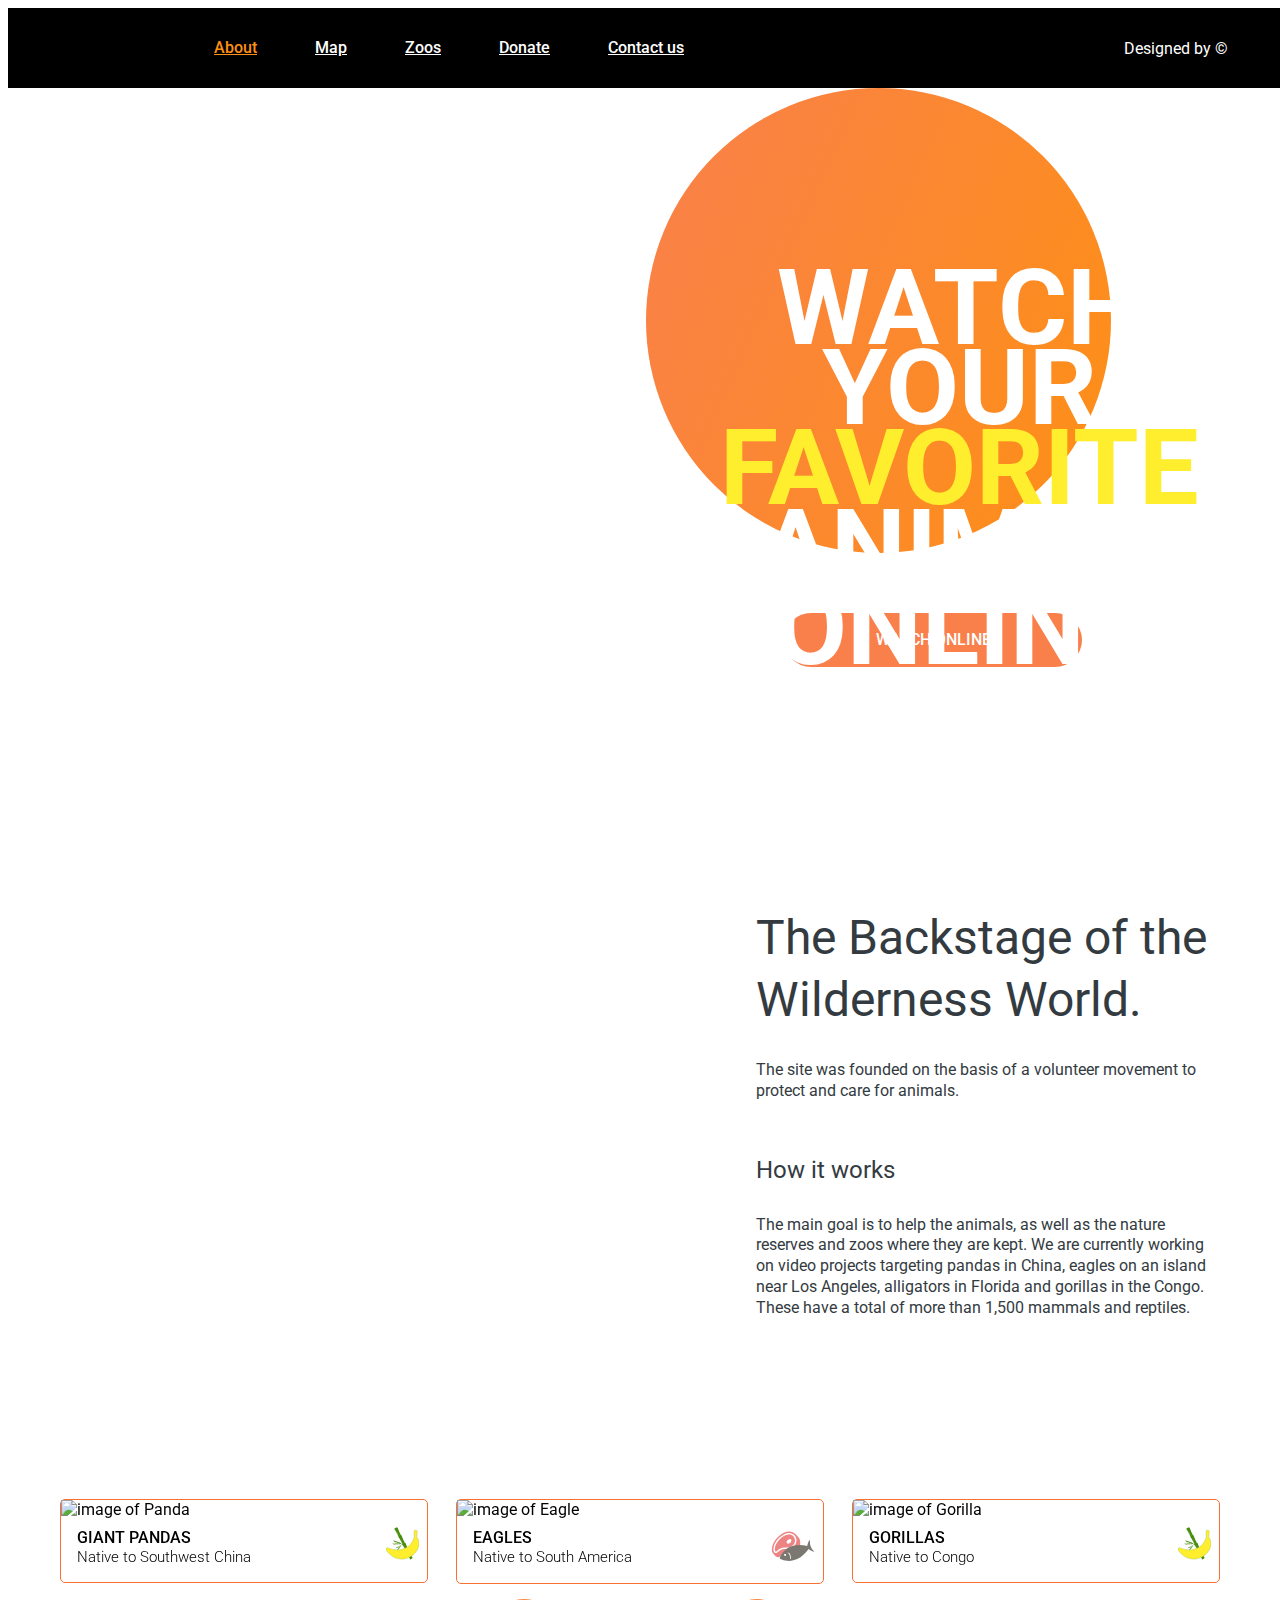
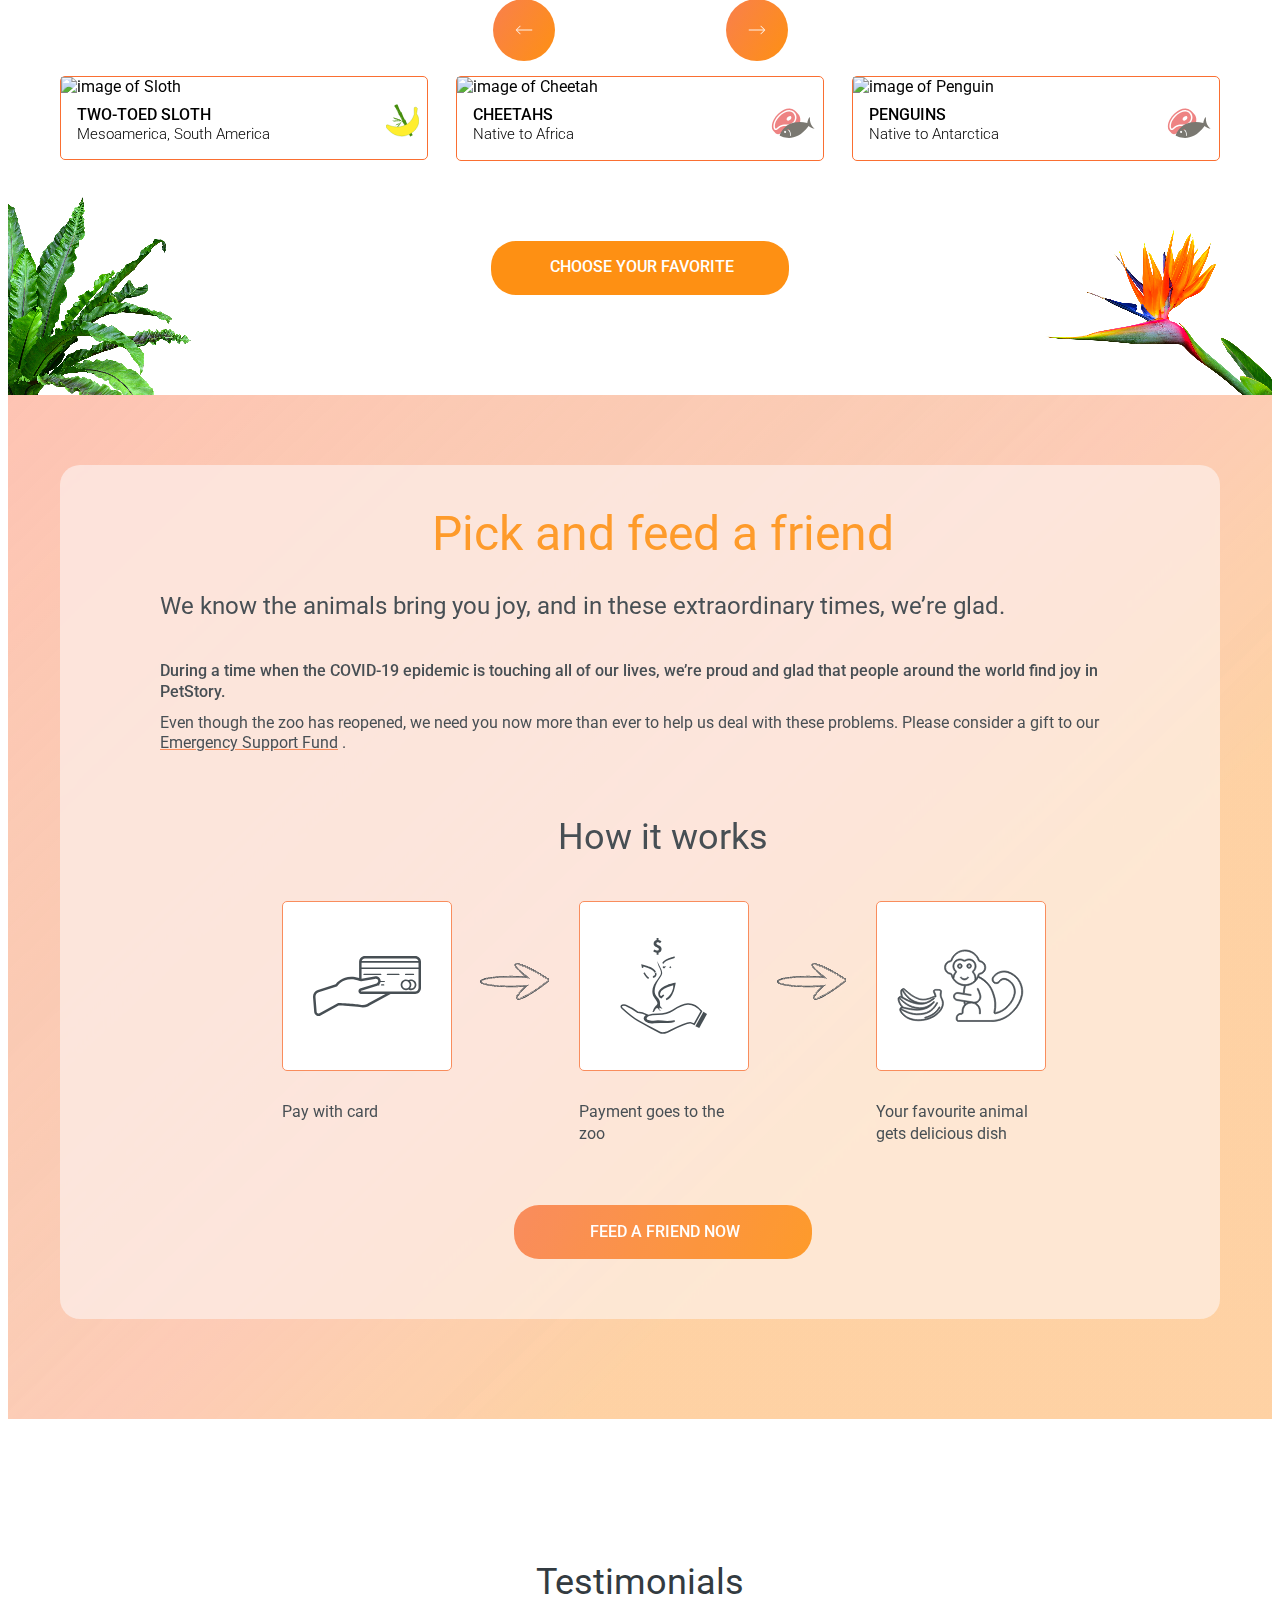
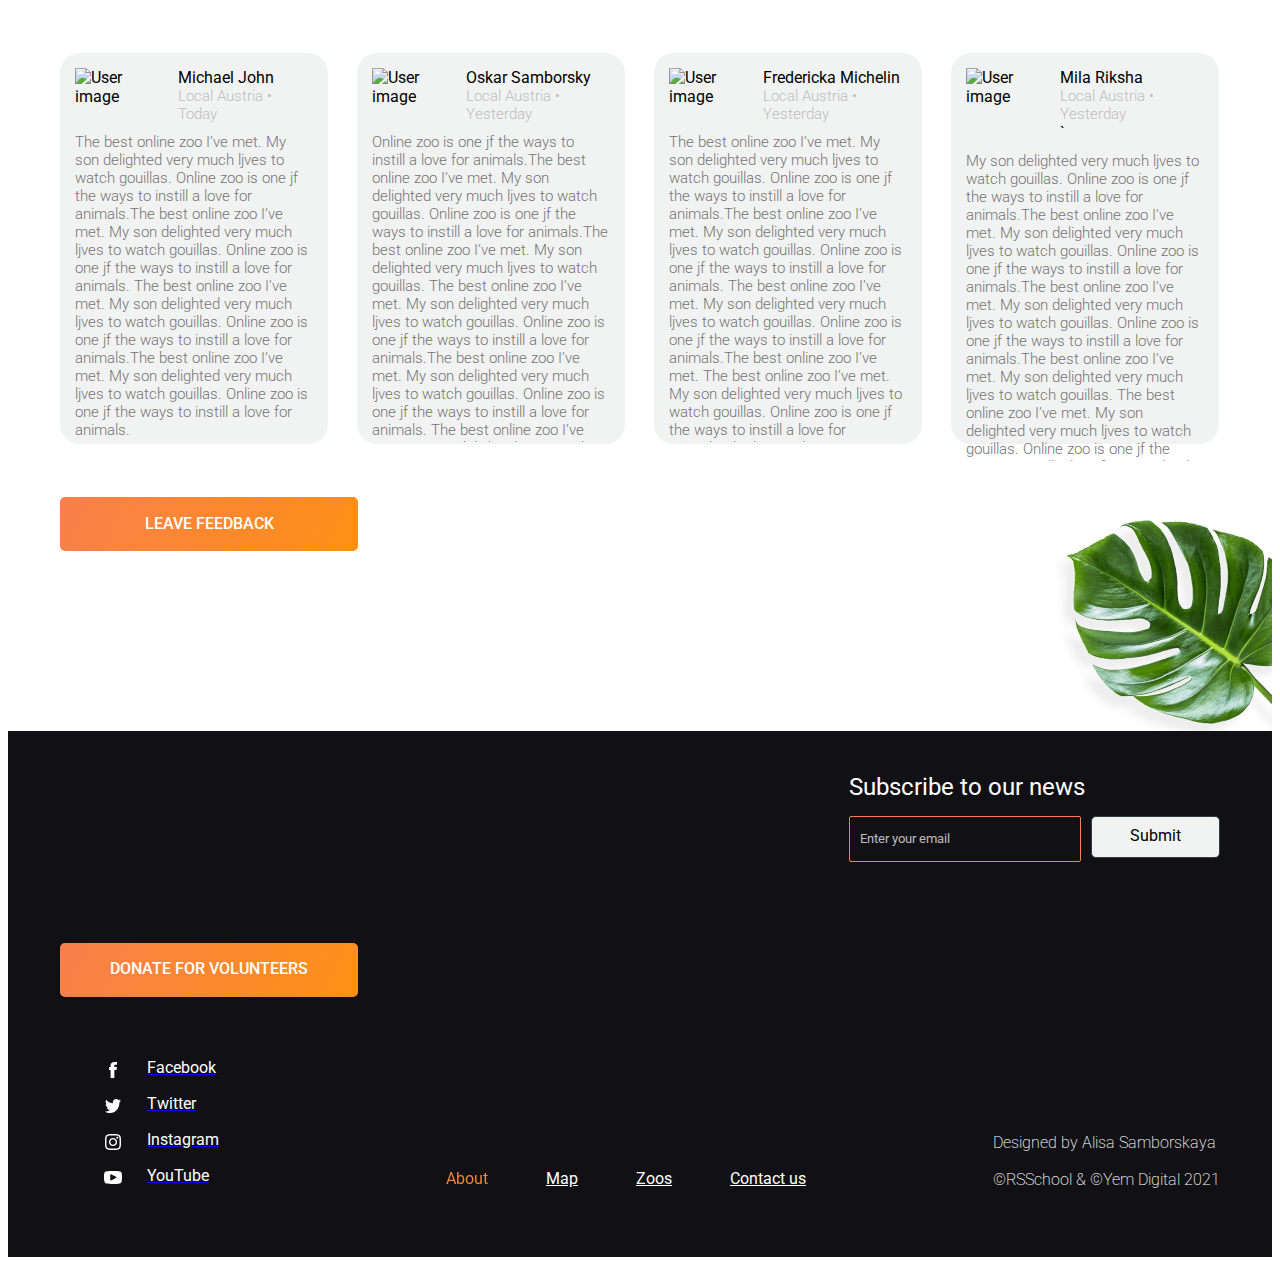
==== commit 1eda890c: "added responsiveness to slider for mobile devices" ====
--- a/index.html
+++ b/index.html
@@ -82,68 +82,224 @@
         <div class="catalog">
             <div class="catalog-image image-1"></div>
             <div class="container">
-                <div class="splide">
+                <div class="splide" id="splide1">
                     <div class="splide__track">
                         <div class="splide__list">
                             <div class="splide__slide">
-                                <img src="./assets/images/catalog-image-1.png" alt="image of Panda" class="catalog__content-image">
-                                <div class="catalog__content-inner">
-                                    <div>
-                                        <div class="catalog__content-title">giant Pandas</div>
-                                        <div class="catalog__content-text">Native to Southwest China</div>
-                                    </div>
-                                    <div class="catalog__content-icon"><svg xmlns="http://www.w3.org/2000/svg" width="33" height="37" viewBox="0 0 33 37" fill="none"> <path fill-rule="evenodd" clip-rule="evenodd" d="M24.3979 31.6248C23.9372 29.9806 22.5636 28.0496 21.4936 25.9642C22.4107 27.7517 23.3279 29.5393 24.3979 31.6248ZM26.982 31.4368C25.4555 29.2079 24.5363 26.67 23.617 24.132C22.8548 23.3928 22.2475 23.7019 21.6402 24.0109C20.5785 24.927 19.5147 25.0927 20.7334 25.9753C22.2599 28.2042 23.3299 30.2897 24.0963 32.5297C24.3999 32.3751 25.0072 32.0661 25.3109 31.9115C25.9182 31.6025 26.069 31.15 26.982 31.4368ZM20.4236 23.8787C19.9629 22.2345 18.5893 20.3036 17.5193 18.2181C18.4364 20.0056 19.3536 21.7932 20.4236 23.8787ZM16.2964 15.8347C15.9886 14.4884 14.4621 12.2595 13.545 10.472C14.4621 12.2595 15.2264 13.7492 16.4493 16.1326C16.4493 16.1326 16.4493 16.1326 16.2964 15.8347ZM18.8805 15.6467C17.5069 13.7158 16.5877 11.1778 15.5156 8.34194C14.9062 7.90062 14.2989 8.20968 13.6916 8.51875C12.6299 9.43481 11.5661 9.60048 12.7848 10.4831C14.1585 12.4141 15.3813 14.7975 16.1477 17.0375C16.4513 16.883 17.0586 16.5739 17.3623 16.4194C17.8167 15.8124 18.1204 15.6578 18.8805 15.6467ZM12.3221 8.08857C12.0144 6.74233 10.4878 4.51346 9.5707 2.7259C10.4878 4.51346 11.2521 6.00309 12.475 8.3865L12.3221 8.08857ZM14.9062 7.90062C13.5326 5.96967 12.6134 3.43172 11.5413 0.595853C10.9319 0.154533 10.3247 0.463599 9.71736 0.772666C8.65562 1.68872 7.43896 1.55647 8.81055 2.73704C10.1842 4.66799 11.4071 7.0514 12.1734 9.29142C12.4771 9.13688 13.0844 8.82782 13.2351 8.37536C13.8424 8.06629 14.1461 7.91176 14.9062 7.90062ZM14.3217 16.4639C13.105 16.3317 12.192 16.0449 10.9754 15.9126C12.192 16.0449 12.9522 16.0338 14.3217 16.4639C12.4957 15.8904 11.1261 15.4602 9.45298 15.1845C10.8225 15.6147 12.0392 15.747 13.8652 16.3205C11.8863 15.449 10.2131 15.1734 8.69076 14.4453C10.0603 14.8755 11.4298 15.3056 13.4087 16.1771C11.7334 15.1511 9.90742 14.5775 8.08139 14.004C9.90742 14.5775 11.8863 15.449 14.3217 16.4639C14.7782 16.6073 14.7782 16.6073 14.3217 16.4639ZM13.7144 16.773C13.7144 16.773 13.4107 16.9275 13.2579 16.6296C10.9774 16.663 9.00061 16.5419 7.17665 16.7187C8.84982 16.9944 10.6738 16.8176 12.4977 16.6407C10.6738 16.8176 9.15346 16.8398 7.78601 17.16C9.30632 17.1378 11.1303 16.9609 12.9542 16.7841C11.4339 16.8064 10.0665 17.1266 8.69903 17.4468C10.523 17.27 11.8904 16.9498 13.4107 16.9275C12.3469 17.0932 11.2831 17.2589 10.2193 17.4245C11.2831 17.2589 12.3469 17.0932 13.4107 16.9275C13.7144 16.773 13.7144 16.773 13.7144 16.773ZM14.6315 18.5606C14.0242 18.8696 13.5698 19.4766 12.6588 19.9402C13.2661 19.6311 13.7206 19.0242 14.6315 18.5606C13.7206 19.0242 12.6588 19.9402 11.7479 20.4038C12.6588 19.9402 13.4169 19.1787 14.3279 18.7151C13.1133 19.3332 11.8987 19.9514 10.837 20.8674C11.595 20.1059 12.8096 19.4878 14.0242 18.8696C12.8096 19.4878 11.595 20.1059 10.3805 20.724C11.595 20.1059 12.9604 19.0353 14.4787 18.2626C14.7823 18.1081 14.9352 18.406 14.6315 18.5606ZM14.7844 18.8585C14.4807 19.013 14.4807 19.013 14.4807 19.013C13.2682 20.3815 12.3593 21.5955 11.7541 22.655C12.3593 21.5955 13.2682 20.3815 14.0263 19.62C13.4211 20.6795 12.663 21.441 12.0578 22.5004C12.663 21.441 13.5719 20.227 14.1771 19.1675C13.5719 20.227 13.2703 21.1319 12.8158 21.7389C13.2703 21.1319 13.8755 20.0725 14.4807 19.013C14.1792 19.9179 13.7247 20.5249 13.5739 20.9774C14.0284 20.3704 14.0263 19.62 14.4807 19.013L14.7844 18.8585ZM15.5425 18.097C15.8461 17.9424 15.8461 17.9424 16.1498 17.7879C16.3026 18.0858 16.3026 18.0858 16.7591 18.2292C18.2856 20.4581 19.3556 22.5436 20.122 24.7836C20.4256 24.6291 21.0329 24.32 21.3366 24.1655C21.791 23.5585 22.0947 23.4039 22.8548 23.3928C21.4812 21.4618 20.562 18.9239 19.4899 16.088C18.8805 15.6467 18.2732 15.9558 17.6659 16.2648C16.9079 17.0264 16.1477 17.0375 15.9969 17.49C15.8441 17.192 15.3875 17.0486 15.2347 16.7507C15.0818 16.4528 14.6253 16.3094 13.8631 15.5702C11.8842 14.6987 8.68869 13.6949 7.01553 13.4193C7.4741 14.313 9.90948 15.3279 11.8884 16.1994C9.91155 16.0783 7.32744 16.2663 5.8092 17.0389C7.33157 17.767 12.9563 17.5345 14.6274 17.0598C14.6274 17.0598 14.931 16.9052 15.0839 17.2032C15.5404 17.3466 15.9969 17.49 16.1498 17.7879C15.8461 17.9424 15.5425 18.097 15.086 17.9536C15.086 17.9536 14.7823 18.1081 14.175 18.4172C12.5039 18.8919 10.5312 20.2716 9.46951 21.1876C10.3825 21.4744 12.2044 20.5472 13.5698 19.4766C12.6609 20.6906 11.6012 22.357 10.996 23.4165C12.3635 23.0963 14.7865 19.6089 14.9352 18.406C15.2388 18.2515 15.2388 18.2515 15.5425 18.097Z" fill="#468E0D"/> <path d="M28.1743 10.2391L28.1782 10.2251L28.178 10.2106L28.0821 4.15258L28.0819 4.14258L28.0798 4.13282C28.0313 3.91061 28.1382 3.69604 28.374 3.5221C28.61 3.34807 28.9617 3.22753 29.3541 3.20456C30.1288 3.15921 31.0324 3.49436 31.4726 4.49825C31.2842 5.37437 31.1772 6.23827 31.0707 7.09719L31.0705 7.09934C30.9625 7.97054 30.8552 8.83663 30.6646 9.71396L30.6554 9.75618L30.6798 9.79179C33.1412 13.3771 33.4114 17.285 32.1986 20.8178C30.9849 24.3533 28.2846 27.5151 24.8031 29.5944C21.3223 31.6733 17.0657 32.6672 12.7422 31.8738C8.42473 31.0815 4.03183 28.5054 0.272911 23.43C0.133783 22.8475 0.0778791 22.3617 0.107862 21.9745C0.138149 21.5834 0.255102 21.3025 0.452161 21.1196C0.648968 20.937 0.941107 20.838 1.35208 20.843C1.76321 20.848 2.28406 20.9573 2.92488 21.1815C13.4167 25.5384 25.0393 21.4704 28.1743 10.2391Z" fill="#FFEE2E" stroke="#468E0D" stroke-width="0.2"/> </svg></div>
-                                </div>
-                            </div>
-                            <div class="splide__slide">
-                                <img src="./assets/images/catalog-image-2.png" alt="image of Eagle" class="catalog__content-image">
-                                <div class="catalog__content-inner">
-                                    <div>
-                                        <div class="catalog__content-title">Eagles</div>
-                                        <div class="catalog__content-text">Native to South America</div>
-                                    </div>
-                                    <div class="catalog__content-icon"><svg xmlns="http://www.w3.org/2000/svg" width="48" height="38" viewBox="0 0 48 38" fill="none"> <path fill-rule="evenodd" clip-rule="evenodd" d="M12.1024 8.98763C12.007 9.07187 11.9117 9.15603 11.8185 9.24233C11.6029 9.43749 11.3909 9.63575 11.1825 9.83643C9.38673 11.5657 7.78774 13.5437 6.6388 15.7566C5.48834 17.9723 4.80473 20.4212 4.86857 22.8281C4.89742 23.9138 5.08235 25.0666 5.71905 26.0344C5.82872 26.2012 5.95174 26.3607 6.08746 26.5105L8.36463 29.0667L8.38678 29.0916C8.64858 29.3854 8.96124 29.6409 9.32367 29.8383C9.86832 30.1349 10.5143 30.2899 11.1989 30.2324C11.7923 30.1825 12.3503 29.9796 12.8455 29.7117C13.3384 29.4451 13.7667 29.1174 14.153 28.787C14.9248 28.127 15.5508 27.46 16.2157 27.028C17.4032 26.2563 18.9418 26.0344 20.4924 25.9976C22.0522 25.9606 23.7258 26.0837 25.4829 25.6704C27.621 25.1675 29.6032 23.8826 31.0106 22.1526C32.4163 20.4246 33.2195 18.3012 33.3175 16.2136C33.4205 14.02 32.7454 11.8979 31.4229 10.2758C31.347 10.1826 31.2683 10.0918 31.1881 10.0023L28.8889 7.42128C27.5758 5.94226 25.7291 4.95535 23.68 4.65156C21.419 4.31637 19.0301 4.81379 16.8853 5.80006C15.1302 6.60705 13.5391 7.72571 12.1036 8.98791L12.1024 8.98763ZM13.1015 10.039C13.2029 9.9494 13.3064 9.86201 13.4094 9.77453C14.6485 8.72736 15.9849 7.8224 17.4115 7.16641C19.3084 6.29421 21.3912 5.87562 23.2886 6.1569C25.0997 6.4254 26.7522 7.34853 27.8593 8.70642C28.9665 10.0644 29.5422 11.8732 29.4559 13.7117C29.3738 15.4604 28.6898 17.2579 27.5278 18.6862C26.3675 20.1125 24.7063 21.1847 22.9668 21.5939C21.5246 21.9331 19.9648 21.8388 18.3093 21.878C16.6447 21.9175 14.7816 22.1269 13.1489 23.1879C12.2335 23.7828 11.5602 24.5212 10.8968 25.0886C10.5655 25.3718 10.2353 25.6182 9.90217 25.7984C9.57129 25.9774 9.23105 26.092 8.92065 26.1181C8.56527 26.1479 8.18973 26.0647 7.86883 25.8899C7.54531 25.7137 7.26245 25.4412 7.04641 25.1128C6.61192 24.4524 6.44163 23.5637 6.41667 22.6231C6.36088 20.5213 6.96316 18.329 8.003 16.3263C9.04427 14.3208 10.5172 12.4884 12.203 10.8651C12.4964 10.5826 12.7958 10.3067 13.1015 10.0391L13.1015 10.039ZM14.015 11.0754C13.7303 11.3229 13.4515 11.5814 13.1765 11.8464C11.5957 13.3687 10.2429 15.0624 9.30423 16.8702C8.36992 18.6697 7.84517 20.6174 7.89322 22.4282C7.9145 23.2306 8.07096 23.8673 8.3126 24.2345C8.42989 24.4129 8.57284 24.5386 8.68817 24.6014C8.7958 24.66 8.91341 24.675 8.95477 24.6715C8.99586 24.668 9.12851 24.6375 9.30237 24.5435C9.48293 24.4458 9.71956 24.2773 9.99852 24.0387C10.5587 23.5597 11.2768 22.7532 12.4311 22.0031C14.4883 20.6662 16.6608 20.4686 18.4343 20.4266C20.181 20.3852 21.6323 20.4522 22.7742 20.1836C24.1336 19.8638 25.489 18.9942 26.4137 17.8576C27.3432 16.7149 27.9135 15.2281 27.9805 13.8025C28.0509 12.3028 27.5697 10.7926 26.6678 9.6864C25.7663 8.58064 24.3881 7.81122 22.9156 7.59289C21.3648 7.36301 19.5739 7.70641 17.9135 8.46987C16.6568 9.04773 15.447 9.86075 14.3003 10.8301C14.2046 10.9107 14.1096 10.9926 14.015 11.0754L14.015 11.0754ZM20.7828 13.0188C21.3287 12.5367 21.9803 12.2182 22.5945 12.1335C23.2086 12.0487 23.7349 12.2046 24.0576 12.5668C24.3803 12.929 24.4729 13.4679 24.3152 14.065C24.1574 14.662 23.7621 15.2683 23.2163 15.7504C22.946 15.9891 22.6469 16.1902 22.3361 16.3421C22.0252 16.494 21.7087 16.5938 21.4046 16.6358C21.1005 16.6778 20.8148 16.6611 20.5637 16.5868C20.3127 16.5124 20.1012 16.3818 19.9414 16.2025C19.7816 16.0231 19.6767 15.7985 19.6325 15.5414C19.5883 15.2843 19.6057 14.9999 19.6839 14.7042C19.762 14.4086 19.8993 14.1076 20.0878 13.8184C20.2764 13.5292 20.5126 13.2575 20.7828 13.0188Z" fill="#EE8383"/> <path d="M43.0601 12.6642C40.6263 14.7945 40.3335 18.9016 40.3335 18.9016C17.3127 14.1777 12.6895 31.5069 12.6895 31.5069C12.6895 31.5069 27.8866 41.1243 41.5923 22.1096C41.5923 22.1096 44.6038 24.9315 47.8436 24.8538C47.8436 24.8538 45.0254 22.6968 43.7413 19.4246C42.4578 16.1527 43.0601 12.6642 43.0601 12.6642ZM18.4785 29.047C17.9389 29.257 17.3127 28.9455 17.0797 28.3516C16.8466 27.7578 17.095 27.1064 17.6346 26.8965C18.1742 26.6865 18.8003 26.9976 19.0334 27.5915C19.2664 28.1853 19.0182 28.8371 18.4785 29.047ZM23.6784 31.7047C23.652 31.8368 23.5659 31.9338 23.4568 31.9763C23.3868 32.0035 23.3061 32.0079 23.2249 31.9826C23.0198 31.9204 22.8891 31.6939 22.9337 31.4777C23.7378 27.5874 20.8214 25.7963 20.6976 25.7219C20.5083 25.6093 20.4297 25.3598 20.522 25.1647C20.6134 24.9695 20.8403 24.9015 21.03 25.0131C21.0659 25.0347 24.6125 27.1862 23.6784 31.7047Z" fill="#7A7871"/> </svg></div>
-                                </div>
-                            </div>
-                            <div class="splide__slide">
-                                <img src="./assets/images/catalog-image-3.png" alt="image of Gorilla" class="catalog__content-image">
-                                <div class="catalog__content-inner">
-                                    <div>
-                                        <div class="catalog__content-title">Gorillas</div>
-                                        <div class="catalog__content-text">Native to Congo</div>
-                                    </div>
-                                    <div class="catalog__content-icon"><svg xmlns="http://www.w3.org/2000/svg" width="33" height="37" viewBox="0 0 33 37" fill="none"> <path fill-rule="evenodd" clip-rule="evenodd" d="M24.3979 31.6248C23.9372 29.9806 22.5636 28.0496 21.4936 25.9642C22.4107 27.7517 23.3279 29.5393 24.3979 31.6248ZM26.982 31.4368C25.4555 29.2079 24.5363 26.67 23.617 24.132C22.8548 23.3928 22.2475 23.7019 21.6402 24.0109C20.5785 24.927 19.5147 25.0927 20.7334 25.9753C22.2599 28.2042 23.3299 30.2897 24.0963 32.5297C24.3999 32.3751 25.0072 32.0661 25.3109 31.9115C25.9182 31.6025 26.069 31.15 26.982 31.4368ZM20.4236 23.8787C19.9629 22.2345 18.5893 20.3036 17.5193 18.2181C18.4364 20.0056 19.3536 21.7932 20.4236 23.8787ZM16.2964 15.8347C15.9886 14.4884 14.4621 12.2595 13.545 10.472C14.4621 12.2595 15.2264 13.7492 16.4493 16.1326C16.4493 16.1326 16.4493 16.1326 16.2964 15.8347ZM18.8805 15.6467C17.5069 13.7158 16.5877 11.1778 15.5156 8.34194C14.9062 7.90062 14.2989 8.20968 13.6916 8.51875C12.6299 9.43481 11.5661 9.60048 12.7848 10.4831C14.1585 12.4141 15.3813 14.7975 16.1477 17.0375C16.4513 16.883 17.0586 16.5739 17.3623 16.4194C17.8167 15.8124 18.1204 15.6578 18.8805 15.6467ZM12.3221 8.08857C12.0144 6.74233 10.4878 4.51346 9.5707 2.7259C10.4878 4.51346 11.2521 6.00309 12.475 8.3865L12.3221 8.08857ZM14.9062 7.90062C13.5326 5.96967 12.6134 3.43172 11.5413 0.595853C10.9319 0.154533 10.3247 0.463599 9.71736 0.772666C8.65562 1.68872 7.43896 1.55647 8.81055 2.73704C10.1842 4.66799 11.4071 7.0514 12.1734 9.29142C12.4771 9.13688 13.0844 8.82782 13.2351 8.37536C13.8424 8.06629 14.1461 7.91176 14.9062 7.90062ZM14.3217 16.4639C13.105 16.3317 12.192 16.0449 10.9754 15.9126C12.192 16.0449 12.9522 16.0338 14.3217 16.4639C12.4957 15.8904 11.1261 15.4602 9.45298 15.1845C10.8225 15.6147 12.0392 15.747 13.8652 16.3205C11.8863 15.449 10.2131 15.1734 8.69076 14.4453C10.0603 14.8755 11.4298 15.3056 13.4087 16.1771C11.7334 15.1511 9.90742 14.5775 8.08139 14.004C9.90742 14.5775 11.8863 15.449 14.3217 16.4639C14.7782 16.6073 14.7782 16.6073 14.3217 16.4639ZM13.7144 16.773C13.7144 16.773 13.4107 16.9275 13.2579 16.6296C10.9774 16.663 9.00061 16.5419 7.17665 16.7187C8.84982 16.9944 10.6738 16.8176 12.4977 16.6407C10.6738 16.8176 9.15346 16.8398 7.78601 17.16C9.30632 17.1378 11.1303 16.9609 12.9542 16.7841C11.4339 16.8064 10.0665 17.1266 8.69903 17.4468C10.523 17.27 11.8904 16.9498 13.4107 16.9275C12.3469 17.0932 11.2831 17.2589 10.2193 17.4245C11.2831 17.2589 12.3469 17.0932 13.4107 16.9275C13.7144 16.773 13.7144 16.773 13.7144 16.773ZM14.6315 18.5606C14.0242 18.8696 13.5698 19.4766 12.6588 19.9402C13.2661 19.6311 13.7206 19.0242 14.6315 18.5606C13.7206 19.0242 12.6588 19.9402 11.7479 20.4038C12.6588 19.9402 13.4169 19.1787 14.3279 18.7151C13.1133 19.3332 11.8987 19.9514 10.837 20.8674C11.595 20.1059 12.8096 19.4878 14.0242 18.8696C12.8096 19.4878 11.595 20.1059 10.3805 20.724C11.595 20.1059 12.9604 19.0353 14.4787 18.2626C14.7823 18.1081 14.9352 18.406 14.6315 18.5606ZM14.7844 18.8585C14.4807 19.013 14.4807 19.013 14.4807 19.013C13.2682 20.3815 12.3593 21.5955 11.7541 22.655C12.3593 21.5955 13.2682 20.3815 14.0263 19.62C13.4211 20.6795 12.663 21.441 12.0578 22.5004C12.663 21.441 13.5719 20.227 14.1771 19.1675C13.5719 20.227 13.2703 21.1319 12.8158 21.7389C13.2703 21.1319 13.8755 20.0725 14.4807 19.013C14.1792 19.9179 13.7247 20.5249 13.5739 20.9774C14.0284 20.3704 14.0263 19.62 14.4807 19.013L14.7844 18.8585ZM15.5425 18.097C15.8461 17.9424 15.8461 17.9424 16.1498 17.7879C16.3026 18.0858 16.3026 18.0858 16.7591 18.2292C18.2856 20.4581 19.3556 22.5436 20.122 24.7836C20.4256 24.6291 21.0329 24.32 21.3366 24.1655C21.791 23.5585 22.0947 23.4039 22.8548 23.3928C21.4812 21.4618 20.562 18.9239 19.4899 16.088C18.8805 15.6467 18.2732 15.9558 17.6659 16.2648C16.9079 17.0264 16.1477 17.0375 15.9969 17.49C15.8441 17.192 15.3875 17.0486 15.2347 16.7507C15.0818 16.4528 14.6253 16.3094 13.8631 15.5702C11.8842 14.6987 8.68869 13.6949 7.01553 13.4193C7.4741 14.313 9.90948 15.3279 11.8884 16.1994C9.91155 16.0783 7.32744 16.2663 5.8092 17.0389C7.33157 17.767 12.9563 17.5345 14.6274 17.0598C14.6274 17.0598 14.931 16.9052 15.0839 17.2032C15.5404 17.3466 15.9969 17.49 16.1498 17.7879C15.8461 17.9424 15.5425 18.097 15.086 17.9536C15.086 17.9536 14.7823 18.1081 14.175 18.4172C12.5039 18.8919 10.5312 20.2716 9.46951 21.1876C10.3825 21.4744 12.2044 20.5472 13.5698 19.4766C12.6609 20.6906 11.6012 22.357 10.996 23.4165C12.3635 23.0963 14.7865 19.6089 14.9352 18.406C15.2388 18.2515 15.2388 18.2515 15.5425 18.097Z" fill="#468E0D"/> <path d="M28.1743 10.2391L28.1782 10.2251L28.178 10.2106L28.0821 4.15258L28.0819 4.14258L28.0798 4.13282C28.0313 3.91061 28.1382 3.69604 28.374 3.5221C28.61 3.34807 28.9617 3.22753 29.3541 3.20456C30.1288 3.15921 31.0324 3.49436 31.4726 4.49825C31.2842 5.37437 31.1772 6.23827 31.0707 7.09719L31.0705 7.09934C30.9625 7.97054 30.8552 8.83663 30.6646 9.71396L30.6554 9.75618L30.6798 9.79179C33.1412 13.3771 33.4114 17.285 32.1986 20.8178C30.9849 24.3533 28.2846 27.5151 24.8031 29.5944C21.3223 31.6733 17.0657 32.6672 12.7422 31.8738C8.42473 31.0815 4.03183 28.5054 0.272911 23.43C0.133783 22.8475 0.0778791 22.3617 0.107862 21.9745C0.138149 21.5834 0.255102 21.3025 0.452161 21.1196C0.648968 20.937 0.941107 20.838 1.35208 20.843C1.76321 20.848 2.28406 20.9573 2.92488 21.1815C13.4167 25.5384 25.0393 21.4704 28.1743 10.2391Z" fill="#FFEE2E" stroke="#468E0D" stroke-width="0.2"/> </svg></div>
-                                </div>
-                            </div>
-                            <div class="splide__slide">
-                                <img src="./assets/images/catalog-image-4.png" alt="image of Sloth" class="catalog__content-image">
-                                <div class="catalog__content-inner">
-                                    <div>
-                                        <div class="catalog__content-title">Two-toed Sloth</div>
-                                        <div class="catalog__content-text">Mesoamerica, South America</div>
-                                    </div>
-                                    <div class="catalog__content-icon"><svg xmlns="http://www.w3.org/2000/svg" width="33" height="37" viewBox="0 0 33 37" fill="none"> <path fill-rule="evenodd" clip-rule="evenodd" d="M24.3979 31.6248C23.9372 29.9806 22.5636 28.0496 21.4936 25.9642C22.4107 27.7517 23.3279 29.5393 24.3979 31.6248ZM26.982 31.4368C25.4555 29.2079 24.5363 26.67 23.617 24.132C22.8548 23.3928 22.2475 23.7019 21.6402 24.0109C20.5785 24.927 19.5147 25.0927 20.7334 25.9753C22.2599 28.2042 23.3299 30.2897 24.0963 32.5297C24.3999 32.3751 25.0072 32.0661 25.3109 31.9115C25.9182 31.6025 26.069 31.15 26.982 31.4368ZM20.4236 23.8787C19.9629 22.2345 18.5893 20.3036 17.5193 18.2181C18.4364 20.0056 19.3536 21.7932 20.4236 23.8787ZM16.2964 15.8347C15.9886 14.4884 14.4621 12.2595 13.545 10.472C14.4621 12.2595 15.2264 13.7492 16.4493 16.1326C16.4493 16.1326 16.4493 16.1326 16.2964 15.8347ZM18.8805 15.6467C17.5069 13.7158 16.5877 11.1778 15.5156 8.34194C14.9062 7.90062 14.2989 8.20968 13.6916 8.51875C12.6299 9.43481 11.5661 9.60048 12.7848 10.4831C14.1585 12.4141 15.3813 14.7975 16.1477 17.0375C16.4513 16.883 17.0586 16.5739 17.3623 16.4194C17.8167 15.8124 18.1204 15.6578 18.8805 15.6467ZM12.3221 8.08857C12.0144 6.74233 10.4878 4.51346 9.5707 2.7259C10.4878 4.51346 11.2521 6.00309 12.475 8.3865L12.3221 8.08857ZM14.9062 7.90062C13.5326 5.96967 12.6134 3.43172 11.5413 0.595853C10.9319 0.154533 10.3247 0.463599 9.71736 0.772666C8.65562 1.68872 7.43896 1.55647 8.81055 2.73704C10.1842 4.66799 11.4071 7.0514 12.1734 9.29142C12.4771 9.13688 13.0844 8.82782 13.2351 8.37536C13.8424 8.06629 14.1461 7.91176 14.9062 7.90062ZM14.3217 16.4639C13.105 16.3317 12.192 16.0449 10.9754 15.9126C12.192 16.0449 12.9522 16.0338 14.3217 16.4639C12.4957 15.8904 11.1261 15.4602 9.45298 15.1845C10.8225 15.6147 12.0392 15.747 13.8652 16.3205C11.8863 15.449 10.2131 15.1734 8.69076 14.4453C10.0603 14.8755 11.4298 15.3056 13.4087 16.1771C11.7334 15.1511 9.90742 14.5775 8.08139 14.004C9.90742 14.5775 11.8863 15.449 14.3217 16.4639C14.7782 16.6073 14.7782 16.6073 14.3217 16.4639ZM13.7144 16.773C13.7144 16.773 13.4107 16.9275 13.2579 16.6296C10.9774 16.663 9.00061 16.5419 7.17665 16.7187C8.84982 16.9944 10.6738 16.8176 12.4977 16.6407C10.6738 16.8176 9.15346 16.8398 7.78601 17.16C9.30632 17.1378 11.1303 16.9609 12.9542 16.7841C11.4339 16.8064 10.0665 17.1266 8.69903 17.4468C10.523 17.27 11.8904 16.9498 13.4107 16.9275C12.3469 17.0932 11.2831 17.2589 10.2193 17.4245C11.2831 17.2589 12.3469 17.0932 13.4107 16.9275C13.7144 16.773 13.7144 16.773 13.7144 16.773ZM14.6315 18.5606C14.0242 18.8696 13.5698 19.4766 12.6588 19.9402C13.2661 19.6311 13.7206 19.0242 14.6315 18.5606C13.7206 19.0242 12.6588 19.9402 11.7479 20.4038C12.6588 19.9402 13.4169 19.1787 14.3279 18.7151C13.1133 19.3332 11.8987 19.9514 10.837 20.8674C11.595 20.1059 12.8096 19.4878 14.0242 18.8696C12.8096 19.4878 11.595 20.1059 10.3805 20.724C11.595 20.1059 12.9604 19.0353 14.4787 18.2626C14.7823 18.1081 14.9352 18.406 14.6315 18.5606ZM14.7844 18.8585C14.4807 19.013 14.4807 19.013 14.4807 19.013C13.2682 20.3815 12.3593 21.5955 11.7541 22.655C12.3593 21.5955 13.2682 20.3815 14.0263 19.62C13.4211 20.6795 12.663 21.441 12.0578 22.5004C12.663 21.441 13.5719 20.227 14.1771 19.1675C13.5719 20.227 13.2703 21.1319 12.8158 21.7389C13.2703 21.1319 13.8755 20.0725 14.4807 19.013C14.1792 19.9179 13.7247 20.5249 13.5739 20.9774C14.0284 20.3704 14.0263 19.62 14.4807 19.013L14.7844 18.8585ZM15.5425 18.097C15.8461 17.9424 15.8461 17.9424 16.1498 17.7879C16.3026 18.0858 16.3026 18.0858 16.7591 18.2292C18.2856 20.4581 19.3556 22.5436 20.122 24.7836C20.4256 24.6291 21.0329 24.32 21.3366 24.1655C21.791 23.5585 22.0947 23.4039 22.8548 23.3928C21.4812 21.4618 20.562 18.9239 19.4899 16.088C18.8805 15.6467 18.2732 15.9558 17.6659 16.2648C16.9079 17.0264 16.1477 17.0375 15.9969 17.49C15.8441 17.192 15.3875 17.0486 15.2347 16.7507C15.0818 16.4528 14.6253 16.3094 13.8631 15.5702C11.8842 14.6987 8.68869 13.6949 7.01553 13.4193C7.4741 14.313 9.90948 15.3279 11.8884 16.1994C9.91155 16.0783 7.32744 16.2663 5.8092 17.0389C7.33157 17.767 12.9563 17.5345 14.6274 17.0598C14.6274 17.0598 14.931 16.9052 15.0839 17.2032C15.5404 17.3466 15.9969 17.49 16.1498 17.7879C15.8461 17.9424 15.5425 18.097 15.086 17.9536C15.086 17.9536 14.7823 18.1081 14.175 18.4172C12.5039 18.8919 10.5312 20.2716 9.46951 21.1876C10.3825 21.4744 12.2044 20.5472 13.5698 19.4766C12.6609 20.6906 11.6012 22.357 10.996 23.4165C12.3635 23.0963 14.7865 19.6089 14.9352 18.406C15.2388 18.2515 15.2388 18.2515 15.5425 18.097Z" fill="#468E0D"/> <path d="M28.1743 10.2391L28.1782 10.2251L28.178 10.2106L28.0821 4.15258L28.0819 4.14258L28.0798 4.13282C28.0313 3.91061 28.1382 3.69604 28.374 3.5221C28.61 3.34807 28.9617 3.22753 29.3541 3.20456C30.1288 3.15921 31.0324 3.49436 31.4726 4.49825C31.2842 5.37437 31.1772 6.23827 31.0707 7.09719L31.0705 7.09934C30.9625 7.97054 30.8552 8.83663 30.6646 9.71396L30.6554 9.75618L30.6798 9.79179C33.1412 13.3771 33.4114 17.285 32.1986 20.8178C30.9849 24.3533 28.2846 27.5151 24.8031 29.5944C21.3223 31.6733 17.0657 32.6672 12.7422 31.8738C8.42473 31.0815 4.03183 28.5054 0.272911 23.43C0.133783 22.8475 0.0778791 22.3617 0.107862 21.9745C0.138149 21.5834 0.255102 21.3025 0.452161 21.1196C0.648968 20.937 0.941107 20.838 1.35208 20.843C1.76321 20.848 2.28406 20.9573 2.92488 21.1815C13.4167 25.5384 25.0393 21.4704 28.1743 10.2391Z" fill="#FFEE2E" stroke="#468E0D" stroke-width="0.2"/> </svg></div>
-                                </div>
-                            </div>
-                            <div class="splide__slide">
-                                <img src="./assets/images/catalog-image-5.png" alt="image of Cheetah" class="catalog__content-image">
-                                <div class="catalog__content-inner">
-                                    <div>
-                                        <div class="catalog__content-title">cheetahs</div>
-                                        <div class="catalog__content-text">Native to Africa</div>
-                                    </div>
-                                    <div class="catalog__content-icon"><svg xmlns="http://www.w3.org/2000/svg" width="48" height="38" viewBox="0 0 48 38" fill="none"> <path fill-rule="evenodd" clip-rule="evenodd" d="M12.1024 8.98763C12.007 9.07187 11.9117 9.15603 11.8185 9.24233C11.6029 9.43749 11.3909 9.63575 11.1825 9.83643C9.38673 11.5657 7.78774 13.5437 6.6388 15.7566C5.48834 17.9723 4.80473 20.4212 4.86857 22.8281C4.89742 23.9138 5.08235 25.0666 5.71905 26.0344C5.82872 26.2012 5.95174 26.3607 6.08746 26.5105L8.36463 29.0667L8.38678 29.0916C8.64858 29.3854 8.96124 29.6409 9.32367 29.8383C9.86832 30.1349 10.5143 30.2899 11.1989 30.2324C11.7923 30.1825 12.3503 29.9796 12.8455 29.7117C13.3384 29.4451 13.7667 29.1174 14.153 28.787C14.9248 28.127 15.5508 27.46 16.2157 27.028C17.4032 26.2563 18.9418 26.0344 20.4924 25.9976C22.0522 25.9606 23.7258 26.0837 25.4829 25.6704C27.621 25.1675 29.6032 23.8826 31.0106 22.1526C32.4163 20.4246 33.2195 18.3012 33.3175 16.2136C33.4205 14.02 32.7454 11.8979 31.4229 10.2758C31.347 10.1826 31.2683 10.0918 31.1881 10.0023L28.8889 7.42128C27.5758 5.94226 25.7291 4.95535 23.68 4.65156C21.419 4.31637 19.0301 4.81379 16.8853 5.80006C15.1302 6.60705 13.5391 7.72571 12.1036 8.98791L12.1024 8.98763ZM13.1015 10.039C13.2029 9.9494 13.3064 9.86201 13.4094 9.77453C14.6485 8.72736 15.9849 7.8224 17.4115 7.16641C19.3084 6.29421 21.3912 5.87562 23.2886 6.1569C25.0997 6.4254 26.7522 7.34853 27.8593 8.70642C28.9665 10.0644 29.5422 11.8732 29.4559 13.7117C29.3738 15.4604 28.6898 17.2579 27.5278 18.6862C26.3675 20.1125 24.7063 21.1847 22.9668 21.5939C21.5246 21.9331 19.9648 21.8388 18.3093 21.878C16.6447 21.9175 14.7816 22.1269 13.1489 23.1879C12.2335 23.7828 11.5602 24.5212 10.8968 25.0886C10.5655 25.3718 10.2353 25.6182 9.90217 25.7984C9.57129 25.9774 9.23105 26.092 8.92065 26.1181C8.56527 26.1479 8.18973 26.0647 7.86883 25.8899C7.54531 25.7137 7.26245 25.4412 7.04641 25.1128C6.61192 24.4524 6.44163 23.5637 6.41667 22.6231C6.36088 20.5213 6.96316 18.329 8.003 16.3263C9.04427 14.3208 10.5172 12.4884 12.203 10.8651C12.4964 10.5826 12.7958 10.3067 13.1015 10.0391L13.1015 10.039ZM14.015 11.0754C13.7303 11.3229 13.4515 11.5814 13.1765 11.8464C11.5957 13.3687 10.2429 15.0624 9.30423 16.8702C8.36992 18.6697 7.84517 20.6174 7.89322 22.4282C7.9145 23.2306 8.07096 23.8673 8.3126 24.2345C8.42989 24.4129 8.57284 24.5386 8.68817 24.6014C8.7958 24.66 8.91341 24.675 8.95477 24.6715C8.99586 24.668 9.12851 24.6375 9.30237 24.5435C9.48293 24.4458 9.71956 24.2773 9.99852 24.0387C10.5587 23.5597 11.2768 22.7532 12.4311 22.0031C14.4883 20.6662 16.6608 20.4686 18.4343 20.4266C20.181 20.3852 21.6323 20.4522 22.7742 20.1836C24.1336 19.8638 25.489 18.9942 26.4137 17.8576C27.3432 16.7149 27.9135 15.2281 27.9805 13.8025C28.0509 12.3028 27.5697 10.7926 26.6678 9.6864C25.7663 8.58064 24.3881 7.81122 22.9156 7.59289C21.3648 7.36301 19.5739 7.70641 17.9135 8.46987C16.6568 9.04773 15.447 9.86075 14.3003 10.8301C14.2046 10.9107 14.1096 10.9926 14.015 11.0754L14.015 11.0754ZM20.7828 13.0188C21.3287 12.5367 21.9803 12.2182 22.5945 12.1335C23.2086 12.0487 23.7349 12.2046 24.0576 12.5668C24.3803 12.929 24.4729 13.4679 24.3152 14.065C24.1574 14.662 23.7621 15.2683 23.2163 15.7504C22.946 15.9891 22.6469 16.1902 22.3361 16.3421C22.0252 16.494 21.7087 16.5938 21.4046 16.6358C21.1005 16.6778 20.8148 16.6611 20.5637 16.5868C20.3127 16.5124 20.1012 16.3818 19.9414 16.2025C19.7816 16.0231 19.6767 15.7985 19.6325 15.5414C19.5883 15.2843 19.6057 14.9999 19.6839 14.7042C19.762 14.4086 19.8993 14.1076 20.0878 13.8184C20.2764 13.5292 20.5126 13.2575 20.7828 13.0188Z" fill="#EE8383"/> <path d="M43.0601 12.6642C40.6263 14.7945 40.3335 18.9016 40.3335 18.9016C17.3127 14.1777 12.6895 31.5069 12.6895 31.5069C12.6895 31.5069 27.8866 41.1243 41.5923 22.1096C41.5923 22.1096 44.6038 24.9315 47.8436 24.8538C47.8436 24.8538 45.0254 22.6968 43.7413 19.4246C42.4578 16.1527 43.0601 12.6642 43.0601 12.6642ZM18.4785 29.047C17.9389 29.257 17.3127 28.9455 17.0797 28.3516C16.8466 27.7578 17.095 27.1064 17.6346 26.8965C18.1742 26.6865 18.8003 26.9976 19.0334 27.5915C19.2664 28.1853 19.0182 28.8371 18.4785 29.047ZM23.6784 31.7047C23.652 31.8368 23.5659 31.9338 23.4568 31.9763C23.3868 32.0035 23.3061 32.0079 23.2249 31.9826C23.0198 31.9204 22.8891 31.6939 22.9337 31.4777C23.7378 27.5874 20.8214 25.7963 20.6976 25.7219C20.5083 25.6093 20.4297 25.3598 20.522 25.1647C20.6134 24.9695 20.8403 24.9015 21.03 25.0131C21.0659 25.0347 24.6125 27.1862 23.6784 31.7047Z" fill="#7A7871"/> </svg></div>
-                                </div>
-                            </div>
-                            <div class="splide__slide">
-                                <img src="./assets/images/catalog-image-6.png" alt="image of Penguin" class="catalog__content-image">
-                                <div class="catalog__content-inner">
-                                    <div>
-                                        <div class="catalog__content-title">Penguins</div>
-                                        <div class="catalog__content-text">Native to Antarctica</div>
-                                    </div>
-                                    <div class="catalog__content-icon"><svg xmlns="http://www.w3.org/2000/svg" width="48" height="38" viewBox="0 0 48 38" fill="none"> <path fill-rule="evenodd" clip-rule="evenodd" d="M12.1024 8.98763C12.007 9.07187 11.9117 9.15603 11.8185 9.24233C11.6029 9.43749 11.3909 9.63575 11.1825 9.83643C9.38673 11.5657 7.78774 13.5437 6.6388 15.7566C5.48834 17.9723 4.80473 20.4212 4.86857 22.8281C4.89742 23.9138 5.08235 25.0666 5.71905 26.0344C5.82872 26.2012 5.95174 26.3607 6.08746 26.5105L8.36463 29.0667L8.38678 29.0916C8.64858 29.3854 8.96124 29.6409 9.32367 29.8383C9.86832 30.1349 10.5143 30.2899 11.1989 30.2324C11.7923 30.1825 12.3503 29.9796 12.8455 29.7117C13.3384 29.4451 13.7667 29.1174 14.153 28.787C14.9248 28.127 15.5508 27.46 16.2157 27.028C17.4032 26.2563 18.9418 26.0344 20.4924 25.9976C22.0522 25.9606 23.7258 26.0837 25.4829 25.6704C27.621 25.1675 29.6032 23.8826 31.0106 22.1526C32.4163 20.4246 33.2195 18.3012 33.3175 16.2136C33.4205 14.02 32.7454 11.8979 31.4229 10.2758C31.347 10.1826 31.2683 10.0918 31.1881 10.0023L28.8889 7.42128C27.5758 5.94226 25.7291 4.95535 23.68 4.65156C21.419 4.31637 19.0301 4.81379 16.8853 5.80006C15.1302 6.60705 13.5391 7.72571 12.1036 8.98791L12.1024 8.98763ZM13.1015 10.039C13.2029 9.9494 13.3064 9.86201 13.4094 9.77453C14.6485 8.72736 15.9849 7.8224 17.4115 7.16641C19.3084 6.29421 21.3912 5.87562 23.2886 6.1569C25.0997 6.4254 26.7522 7.34853 27.8593 8.70642C28.9665 10.0644 29.5422 11.8732 29.4559 13.7117C29.3738 15.4604 28.6898 17.2579 27.5278 18.6862C26.3675 20.1125 24.7063 21.1847 22.9668 21.5939C21.5246 21.9331 19.9648 21.8388 18.3093 21.878C16.6447 21.9175 14.7816 22.1269 13.1489 23.1879C12.2335 23.7828 11.5602 24.5212 10.8968 25.0886C10.5655 25.3718 10.2353 25.6182 9.90217 25.7984C9.57129 25.9774 9.23105 26.092 8.92065 26.1181C8.56527 26.1479 8.18973 26.0647 7.86883 25.8899C7.54531 25.7137 7.26245 25.4412 7.04641 25.1128C6.61192 24.4524 6.44163 23.5637 6.41667 22.6231C6.36088 20.5213 6.96316 18.329 8.003 16.3263C9.04427 14.3208 10.5172 12.4884 12.203 10.8651C12.4964 10.5826 12.7958 10.3067 13.1015 10.0391L13.1015 10.039ZM14.015 11.0754C13.7303 11.3229 13.4515 11.5814 13.1765 11.8464C11.5957 13.3687 10.2429 15.0624 9.30423 16.8702C8.36992 18.6697 7.84517 20.6174 7.89322 22.4282C7.9145 23.2306 8.07096 23.8673 8.3126 24.2345C8.42989 24.4129 8.57284 24.5386 8.68817 24.6014C8.7958 24.66 8.91341 24.675 8.95477 24.6715C8.99586 24.668 9.12851 24.6375 9.30237 24.5435C9.48293 24.4458 9.71956 24.2773 9.99852 24.0387C10.5587 23.5597 11.2768 22.7532 12.4311 22.0031C14.4883 20.6662 16.6608 20.4686 18.4343 20.4266C20.181 20.3852 21.6323 20.4522 22.7742 20.1836C24.1336 19.8638 25.489 18.9942 26.4137 17.8576C27.3432 16.7149 27.9135 15.2281 27.9805 13.8025C28.0509 12.3028 27.5697 10.7926 26.6678 9.6864C25.7663 8.58064 24.3881 7.81122 22.9156 7.59289C21.3648 7.36301 19.5739 7.70641 17.9135 8.46987C16.6568 9.04773 15.447 9.86075 14.3003 10.8301C14.2046 10.9107 14.1096 10.9926 14.015 11.0754L14.015 11.0754ZM20.7828 13.0188C21.3287 12.5367 21.9803 12.2182 22.5945 12.1335C23.2086 12.0487 23.7349 12.2046 24.0576 12.5668C24.3803 12.929 24.4729 13.4679 24.3152 14.065C24.1574 14.662 23.7621 15.2683 23.2163 15.7504C22.946 15.9891 22.6469 16.1902 22.3361 16.3421C22.0252 16.494 21.7087 16.5938 21.4046 16.6358C21.1005 16.6778 20.8148 16.6611 20.5637 16.5868C20.3127 16.5124 20.1012 16.3818 19.9414 16.2025C19.7816 16.0231 19.6767 15.7985 19.6325 15.5414C19.5883 15.2843 19.6057 14.9999 19.6839 14.7042C19.762 14.4086 19.8993 14.1076 20.0878 13.8184C20.2764 13.5292 20.5126 13.2575 20.7828 13.0188Z" fill="#EE8383"/> <path d="M43.0601 12.6642C40.6263 14.7945 40.3335 18.9016 40.3335 18.9016C17.3127 14.1777 12.6895 31.5069 12.6895 31.5069C12.6895 31.5069 27.8866 41.1243 41.5923 22.1096C41.5923 22.1096 44.6038 24.9315 47.8436 24.8538C47.8436 24.8538 45.0254 22.6968 43.7413 19.4246C42.4578 16.1527 43.0601 12.6642 43.0601 12.6642ZM18.4785 29.047C17.9389 29.257 17.3127 28.9455 17.0797 28.3516C16.8466 27.7578 17.095 27.1064 17.6346 26.8965C18.1742 26.6865 18.8003 26.9976 19.0334 27.5915C19.2664 28.1853 19.0182 28.8371 18.4785 29.047ZM23.6784 31.7047C23.652 31.8368 23.5659 31.9338 23.4568 31.9763C23.3868 32.0035 23.3061 32.0079 23.2249 31.9826C23.0198 31.9204 22.8891 31.6939 22.9337 31.4777C23.7378 27.5874 20.8214 25.7963 20.6976 25.7219C20.5083 25.6093 20.4297 25.3598 20.522 25.1647C20.6134 24.9695 20.8403 24.9015 21.03 25.0131C21.0659 25.0347 24.6125 27.1862 23.6784 31.7047Z" fill="#7A7871"/> </svg></div>
-                                </div>
+                                <div class="splide__slide-inner">
+                                    <img src="./assets/images/catalog-image-1.png" alt="image of Panda" class="catalog__content-image">
+                                    <div class="catalog__content-inner">
+                                        <div>
+                                            <div class="catalog__content-title">giant Pandas</div>
+                                            <div class="catalog__content-text">Native to Southwest China</div>
+                                        </div>
+                                        <div class="catalog__content-icon"><svg xmlns="http://www.w3.org/2000/svg" width="33" height="37" viewBox="0 0 33 37" fill="none"> <path fill-rule="evenodd" clip-rule="evenodd" d="M24.3979 31.6248C23.9372 29.9806 22.5636 28.0496 21.4936 25.9642C22.4107 27.7517 23.3279 29.5393 24.3979 31.6248ZM26.982 31.4368C25.4555 29.2079 24.5363 26.67 23.617 24.132C22.8548 23.3928 22.2475 23.7019 21.6402 24.0109C20.5785 24.927 19.5147 25.0927 20.7334 25.9753C22.2599 28.2042 23.3299 30.2897 24.0963 32.5297C24.3999 32.3751 25.0072 32.0661 25.3109 31.9115C25.9182 31.6025 26.069 31.15 26.982 31.4368ZM20.4236 23.8787C19.9629 22.2345 18.5893 20.3036 17.5193 18.2181C18.4364 20.0056 19.3536 21.7932 20.4236 23.8787ZM16.2964 15.8347C15.9886 14.4884 14.4621 12.2595 13.545 10.472C14.4621 12.2595 15.2264 13.7492 16.4493 16.1326C16.4493 16.1326 16.4493 16.1326 16.2964 15.8347ZM18.8805 15.6467C17.5069 13.7158 16.5877 11.1778 15.5156 8.34194C14.9062 7.90062 14.2989 8.20968 13.6916 8.51875C12.6299 9.43481 11.5661 9.60048 12.7848 10.4831C14.1585 12.4141 15.3813 14.7975 16.1477 17.0375C16.4513 16.883 17.0586 16.5739 17.3623 16.4194C17.8167 15.8124 18.1204 15.6578 18.8805 15.6467ZM12.3221 8.08857C12.0144 6.74233 10.4878 4.51346 9.5707 2.7259C10.4878 4.51346 11.2521 6.00309 12.475 8.3865L12.3221 8.08857ZM14.9062 7.90062C13.5326 5.96967 12.6134 3.43172 11.5413 0.595853C10.9319 0.154533 10.3247 0.463599 9.71736 0.772666C8.65562 1.68872 7.43896 1.55647 8.81055 2.73704C10.1842 4.66799 11.4071 7.0514 12.1734 9.29142C12.4771 9.13688 13.0844 8.82782 13.2351 8.37536C13.8424 8.06629 14.1461 7.91176 14.9062 7.90062ZM14.3217 16.4639C13.105 16.3317 12.192 16.0449 10.9754 15.9126C12.192 16.0449 12.9522 16.0338 14.3217 16.4639C12.4957 15.8904 11.1261 15.4602 9.45298 15.1845C10.8225 15.6147 12.0392 15.747 13.8652 16.3205C11.8863 15.449 10.2131 15.1734 8.69076 14.4453C10.0603 14.8755 11.4298 15.3056 13.4087 16.1771C11.7334 15.1511 9.90742 14.5775 8.08139 14.004C9.90742 14.5775 11.8863 15.449 14.3217 16.4639C14.7782 16.6073 14.7782 16.6073 14.3217 16.4639ZM13.7144 16.773C13.7144 16.773 13.4107 16.9275 13.2579 16.6296C10.9774 16.663 9.00061 16.5419 7.17665 16.7187C8.84982 16.9944 10.6738 16.8176 12.4977 16.6407C10.6738 16.8176 9.15346 16.8398 7.78601 17.16C9.30632 17.1378 11.1303 16.9609 12.9542 16.7841C11.4339 16.8064 10.0665 17.1266 8.69903 17.4468C10.523 17.27 11.8904 16.9498 13.4107 16.9275C12.3469 17.0932 11.2831 17.2589 10.2193 17.4245C11.2831 17.2589 12.3469 17.0932 13.4107 16.9275C13.7144 16.773 13.7144 16.773 13.7144 16.773ZM14.6315 18.5606C14.0242 18.8696 13.5698 19.4766 12.6588 19.9402C13.2661 19.6311 13.7206 19.0242 14.6315 18.5606C13.7206 19.0242 12.6588 19.9402 11.7479 20.4038C12.6588 19.9402 13.4169 19.1787 14.3279 18.7151C13.1133 19.3332 11.8987 19.9514 10.837 20.8674C11.595 20.1059 12.8096 19.4878 14.0242 18.8696C12.8096 19.4878 11.595 20.1059 10.3805 20.724C11.595 20.1059 12.9604 19.0353 14.4787 18.2626C14.7823 18.1081 14.9352 18.406 14.6315 18.5606ZM14.7844 18.8585C14.4807 19.013 14.4807 19.013 14.4807 19.013C13.2682 20.3815 12.3593 21.5955 11.7541 22.655C12.3593 21.5955 13.2682 20.3815 14.0263 19.62C13.4211 20.6795 12.663 21.441 12.0578 22.5004C12.663 21.441 13.5719 20.227 14.1771 19.1675C13.5719 20.227 13.2703 21.1319 12.8158 21.7389C13.2703 21.1319 13.8755 20.0725 14.4807 19.013C14.1792 19.9179 13.7247 20.5249 13.5739 20.9774C14.0284 20.3704 14.0263 19.62 14.4807 19.013L14.7844 18.8585ZM15.5425 18.097C15.8461 17.9424 15.8461 17.9424 16.1498 17.7879C16.3026 18.0858 16.3026 18.0858 16.7591 18.2292C18.2856 20.4581 19.3556 22.5436 20.122 24.7836C20.4256 24.6291 21.0329 24.32 21.3366 24.1655C21.791 23.5585 22.0947 23.4039 22.8548 23.3928C21.4812 21.4618 20.562 18.9239 19.4899 16.088C18.8805 15.6467 18.2732 15.9558 17.6659 16.2648C16.9079 17.0264 16.1477 17.0375 15.9969 17.49C15.8441 17.192 15.3875 17.0486 15.2347 16.7507C15.0818 16.4528 14.6253 16.3094 13.8631 15.5702C11.8842 14.6987 8.68869 13.6949 7.01553 13.4193C7.4741 14.313 9.90948 15.3279 11.8884 16.1994C9.91155 16.0783 7.32744 16.2663 5.8092 17.0389C7.33157 17.767 12.9563 17.5345 14.6274 17.0598C14.6274 17.0598 14.931 16.9052 15.0839 17.2032C15.5404 17.3466 15.9969 17.49 16.1498 17.7879C15.8461 17.9424 15.5425 18.097 15.086 17.9536C15.086 17.9536 14.7823 18.1081 14.175 18.4172C12.5039 18.8919 10.5312 20.2716 9.46951 21.1876C10.3825 21.4744 12.2044 20.5472 13.5698 19.4766C12.6609 20.6906 11.6012 22.357 10.996 23.4165C12.3635 23.0963 14.7865 19.6089 14.9352 18.406C15.2388 18.2515 15.2388 18.2515 15.5425 18.097Z" fill="#468E0D"/> <path d="M28.1743 10.2391L28.1782 10.2251L28.178 10.2106L28.0821 4.15258L28.0819 4.14258L28.0798 4.13282C28.0313 3.91061 28.1382 3.69604 28.374 3.5221C28.61 3.34807 28.9617 3.22753 29.3541 3.20456C30.1288 3.15921 31.0324 3.49436 31.4726 4.49825C31.2842 5.37437 31.1772 6.23827 31.0707 7.09719L31.0705 7.09934C30.9625 7.97054 30.8552 8.83663 30.6646 9.71396L30.6554 9.75618L30.6798 9.79179C33.1412 13.3771 33.4114 17.285 32.1986 20.8178C30.9849 24.3533 28.2846 27.5151 24.8031 29.5944C21.3223 31.6733 17.0657 32.6672 12.7422 31.8738C8.42473 31.0815 4.03183 28.5054 0.272911 23.43C0.133783 22.8475 0.0778791 22.3617 0.107862 21.9745C0.138149 21.5834 0.255102 21.3025 0.452161 21.1196C0.648968 20.937 0.941107 20.838 1.35208 20.843C1.76321 20.848 2.28406 20.9573 2.92488 21.1815C13.4167 25.5384 25.0393 21.4704 28.1743 10.2391Z" fill="#FFEE2E" stroke="#468E0D" stroke-width="0.2"/> </svg></div>
+                                    </div>
+                                </div>
+                            </div>
+                            <div class="splide__slide">
+                                <div class="splide__slide-inner">
+                                    <img src="./assets/images/catalog-image-2.png" alt="image of Eagle" class="catalog__content-image">
+                                    <div class="catalog__content-inner">
+                                        <div>
+                                            <div class="catalog__content-title">Eagles</div>
+                                            <div class="catalog__content-text">Native to South America</div>
+                                        </div>
+                                        <div class="catalog__content-icon"><svg xmlns="http://www.w3.org/2000/svg" width="48" height="38" viewBox="0 0 48 38" fill="none"> <path fill-rule="evenodd" clip-rule="evenodd" d="M12.1024 8.98763C12.007 9.07187 11.9117 9.15603 11.8185 9.24233C11.6029 9.43749 11.3909 9.63575 11.1825 9.83643C9.38673 11.5657 7.78774 13.5437 6.6388 15.7566C5.48834 17.9723 4.80473 20.4212 4.86857 22.8281C4.89742 23.9138 5.08235 25.0666 5.71905 26.0344C5.82872 26.2012 5.95174 26.3607 6.08746 26.5105L8.36463 29.0667L8.38678 29.0916C8.64858 29.3854 8.96124 29.6409 9.32367 29.8383C9.86832 30.1349 10.5143 30.2899 11.1989 30.2324C11.7923 30.1825 12.3503 29.9796 12.8455 29.7117C13.3384 29.4451 13.7667 29.1174 14.153 28.787C14.9248 28.127 15.5508 27.46 16.2157 27.028C17.4032 26.2563 18.9418 26.0344 20.4924 25.9976C22.0522 25.9606 23.7258 26.0837 25.4829 25.6704C27.621 25.1675 29.6032 23.8826 31.0106 22.1526C32.4163 20.4246 33.2195 18.3012 33.3175 16.2136C33.4205 14.02 32.7454 11.8979 31.4229 10.2758C31.347 10.1826 31.2683 10.0918 31.1881 10.0023L28.8889 7.42128C27.5758 5.94226 25.7291 4.95535 23.68 4.65156C21.419 4.31637 19.0301 4.81379 16.8853 5.80006C15.1302 6.60705 13.5391 7.72571 12.1036 8.98791L12.1024 8.98763ZM13.1015 10.039C13.2029 9.9494 13.3064 9.86201 13.4094 9.77453C14.6485 8.72736 15.9849 7.8224 17.4115 7.16641C19.3084 6.29421 21.3912 5.87562 23.2886 6.1569C25.0997 6.4254 26.7522 7.34853 27.8593 8.70642C28.9665 10.0644 29.5422 11.8732 29.4559 13.7117C29.3738 15.4604 28.6898 17.2579 27.5278 18.6862C26.3675 20.1125 24.7063 21.1847 22.9668 21.5939C21.5246 21.9331 19.9648 21.8388 18.3093 21.878C16.6447 21.9175 14.7816 22.1269 13.1489 23.1879C12.2335 23.7828 11.5602 24.5212 10.8968 25.0886C10.5655 25.3718 10.2353 25.6182 9.90217 25.7984C9.57129 25.9774 9.23105 26.092 8.92065 26.1181C8.56527 26.1479 8.18973 26.0647 7.86883 25.8899C7.54531 25.7137 7.26245 25.4412 7.04641 25.1128C6.61192 24.4524 6.44163 23.5637 6.41667 22.6231C6.36088 20.5213 6.96316 18.329 8.003 16.3263C9.04427 14.3208 10.5172 12.4884 12.203 10.8651C12.4964 10.5826 12.7958 10.3067 13.1015 10.0391L13.1015 10.039ZM14.015 11.0754C13.7303 11.3229 13.4515 11.5814 13.1765 11.8464C11.5957 13.3687 10.2429 15.0624 9.30423 16.8702C8.36992 18.6697 7.84517 20.6174 7.89322 22.4282C7.9145 23.2306 8.07096 23.8673 8.3126 24.2345C8.42989 24.4129 8.57284 24.5386 8.68817 24.6014C8.7958 24.66 8.91341 24.675 8.95477 24.6715C8.99586 24.668 9.12851 24.6375 9.30237 24.5435C9.48293 24.4458 9.71956 24.2773 9.99852 24.0387C10.5587 23.5597 11.2768 22.7532 12.4311 22.0031C14.4883 20.6662 16.6608 20.4686 18.4343 20.4266C20.181 20.3852 21.6323 20.4522 22.7742 20.1836C24.1336 19.8638 25.489 18.9942 26.4137 17.8576C27.3432 16.7149 27.9135 15.2281 27.9805 13.8025C28.0509 12.3028 27.5697 10.7926 26.6678 9.6864C25.7663 8.58064 24.3881 7.81122 22.9156 7.59289C21.3648 7.36301 19.5739 7.70641 17.9135 8.46987C16.6568 9.04773 15.447 9.86075 14.3003 10.8301C14.2046 10.9107 14.1096 10.9926 14.015 11.0754L14.015 11.0754ZM20.7828 13.0188C21.3287 12.5367 21.9803 12.2182 22.5945 12.1335C23.2086 12.0487 23.7349 12.2046 24.0576 12.5668C24.3803 12.929 24.4729 13.4679 24.3152 14.065C24.1574 14.662 23.7621 15.2683 23.2163 15.7504C22.946 15.9891 22.6469 16.1902 22.3361 16.3421C22.0252 16.494 21.7087 16.5938 21.4046 16.6358C21.1005 16.6778 20.8148 16.6611 20.5637 16.5868C20.3127 16.5124 20.1012 16.3818 19.9414 16.2025C19.7816 16.0231 19.6767 15.7985 19.6325 15.5414C19.5883 15.2843 19.6057 14.9999 19.6839 14.7042C19.762 14.4086 19.8993 14.1076 20.0878 13.8184C20.2764 13.5292 20.5126 13.2575 20.7828 13.0188Z" fill="#EE8383"/> <path d="M43.0601 12.6642C40.6263 14.7945 40.3335 18.9016 40.3335 18.9016C17.3127 14.1777 12.6895 31.5069 12.6895 31.5069C12.6895 31.5069 27.8866 41.1243 41.5923 22.1096C41.5923 22.1096 44.6038 24.9315 47.8436 24.8538C47.8436 24.8538 45.0254 22.6968 43.7413 19.4246C42.4578 16.1527 43.0601 12.6642 43.0601 12.6642ZM18.4785 29.047C17.9389 29.257 17.3127 28.9455 17.0797 28.3516C16.8466 27.7578 17.095 27.1064 17.6346 26.8965C18.1742 26.6865 18.8003 26.9976 19.0334 27.5915C19.2664 28.1853 19.0182 28.8371 18.4785 29.047ZM23.6784 31.7047C23.652 31.8368 23.5659 31.9338 23.4568 31.9763C23.3868 32.0035 23.3061 32.0079 23.2249 31.9826C23.0198 31.9204 22.8891 31.6939 22.9337 31.4777C23.7378 27.5874 20.8214 25.7963 20.6976 25.7219C20.5083 25.6093 20.4297 25.3598 20.522 25.1647C20.6134 24.9695 20.8403 24.9015 21.03 25.0131C21.0659 25.0347 24.6125 27.1862 23.6784 31.7047Z" fill="#7A7871"/> </svg></div>
+                                    </div>
+                                </div>
+                            </div>
+                            <div class="splide__slide">
+                                <div class="splide__slide-inner">
+                                    <img src="./assets/images/catalog-image-3.png" alt="image of Gorilla" class="catalog__content-image">
+                                    <div class="catalog__content-inner">
+                                        <div>
+                                            <div class="catalog__content-title">Gorillas</div>
+                                            <div class="catalog__content-text">Native to Congo</div>
+                                        </div>
+                                        <div class="catalog__content-icon"><svg xmlns="http://www.w3.org/2000/svg" width="33" height="37" viewBox="0 0 33 37" fill="none"> <path fill-rule="evenodd" clip-rule="evenodd" d="M24.3979 31.6248C23.9372 29.9806 22.5636 28.0496 21.4936 25.9642C22.4107 27.7517 23.3279 29.5393 24.3979 31.6248ZM26.982 31.4368C25.4555 29.2079 24.5363 26.67 23.617 24.132C22.8548 23.3928 22.2475 23.7019 21.6402 24.0109C20.5785 24.927 19.5147 25.0927 20.7334 25.9753C22.2599 28.2042 23.3299 30.2897 24.0963 32.5297C24.3999 32.3751 25.0072 32.0661 25.3109 31.9115C25.9182 31.6025 26.069 31.15 26.982 31.4368ZM20.4236 23.8787C19.9629 22.2345 18.5893 20.3036 17.5193 18.2181C18.4364 20.0056 19.3536 21.7932 20.4236 23.8787ZM16.2964 15.8347C15.9886 14.4884 14.4621 12.2595 13.545 10.472C14.4621 12.2595 15.2264 13.7492 16.4493 16.1326C16.4493 16.1326 16.4493 16.1326 16.2964 15.8347ZM18.8805 15.6467C17.5069 13.7158 16.5877 11.1778 15.5156 8.34194C14.9062 7.90062 14.2989 8.20968 13.6916 8.51875C12.6299 9.43481 11.5661 9.60048 12.7848 10.4831C14.1585 12.4141 15.3813 14.7975 16.1477 17.0375C16.4513 16.883 17.0586 16.5739 17.3623 16.4194C17.8167 15.8124 18.1204 15.6578 18.8805 15.6467ZM12.3221 8.08857C12.0144 6.74233 10.4878 4.51346 9.5707 2.7259C10.4878 4.51346 11.2521 6.00309 12.475 8.3865L12.3221 8.08857ZM14.9062 7.90062C13.5326 5.96967 12.6134 3.43172 11.5413 0.595853C10.9319 0.154533 10.3247 0.463599 9.71736 0.772666C8.65562 1.68872 7.43896 1.55647 8.81055 2.73704C10.1842 4.66799 11.4071 7.0514 12.1734 9.29142C12.4771 9.13688 13.0844 8.82782 13.2351 8.37536C13.8424 8.06629 14.1461 7.91176 14.9062 7.90062ZM14.3217 16.4639C13.105 16.3317 12.192 16.0449 10.9754 15.9126C12.192 16.0449 12.9522 16.0338 14.3217 16.4639C12.4957 15.8904 11.1261 15.4602 9.45298 15.1845C10.8225 15.6147 12.0392 15.747 13.8652 16.3205C11.8863 15.449 10.2131 15.1734 8.69076 14.4453C10.0603 14.8755 11.4298 15.3056 13.4087 16.1771C11.7334 15.1511 9.90742 14.5775 8.08139 14.004C9.90742 14.5775 11.8863 15.449 14.3217 16.4639C14.7782 16.6073 14.7782 16.6073 14.3217 16.4639ZM13.7144 16.773C13.7144 16.773 13.4107 16.9275 13.2579 16.6296C10.9774 16.663 9.00061 16.5419 7.17665 16.7187C8.84982 16.9944 10.6738 16.8176 12.4977 16.6407C10.6738 16.8176 9.15346 16.8398 7.78601 17.16C9.30632 17.1378 11.1303 16.9609 12.9542 16.7841C11.4339 16.8064 10.0665 17.1266 8.69903 17.4468C10.523 17.27 11.8904 16.9498 13.4107 16.9275C12.3469 17.0932 11.2831 17.2589 10.2193 17.4245C11.2831 17.2589 12.3469 17.0932 13.4107 16.9275C13.7144 16.773 13.7144 16.773 13.7144 16.773ZM14.6315 18.5606C14.0242 18.8696 13.5698 19.4766 12.6588 19.9402C13.2661 19.6311 13.7206 19.0242 14.6315 18.5606C13.7206 19.0242 12.6588 19.9402 11.7479 20.4038C12.6588 19.9402 13.4169 19.1787 14.3279 18.7151C13.1133 19.3332 11.8987 19.9514 10.837 20.8674C11.595 20.1059 12.8096 19.4878 14.0242 18.8696C12.8096 19.4878 11.595 20.1059 10.3805 20.724C11.595 20.1059 12.9604 19.0353 14.4787 18.2626C14.7823 18.1081 14.9352 18.406 14.6315 18.5606ZM14.7844 18.8585C14.4807 19.013 14.4807 19.013 14.4807 19.013C13.2682 20.3815 12.3593 21.5955 11.7541 22.655C12.3593 21.5955 13.2682 20.3815 14.0263 19.62C13.4211 20.6795 12.663 21.441 12.0578 22.5004C12.663 21.441 13.5719 20.227 14.1771 19.1675C13.5719 20.227 13.2703 21.1319 12.8158 21.7389C13.2703 21.1319 13.8755 20.0725 14.4807 19.013C14.1792 19.9179 13.7247 20.5249 13.5739 20.9774C14.0284 20.3704 14.0263 19.62 14.4807 19.013L14.7844 18.8585ZM15.5425 18.097C15.8461 17.9424 15.8461 17.9424 16.1498 17.7879C16.3026 18.0858 16.3026 18.0858 16.7591 18.2292C18.2856 20.4581 19.3556 22.5436 20.122 24.7836C20.4256 24.6291 21.0329 24.32 21.3366 24.1655C21.791 23.5585 22.0947 23.4039 22.8548 23.3928C21.4812 21.4618 20.562 18.9239 19.4899 16.088C18.8805 15.6467 18.2732 15.9558 17.6659 16.2648C16.9079 17.0264 16.1477 17.0375 15.9969 17.49C15.8441 17.192 15.3875 17.0486 15.2347 16.7507C15.0818 16.4528 14.6253 16.3094 13.8631 15.5702C11.8842 14.6987 8.68869 13.6949 7.01553 13.4193C7.4741 14.313 9.90948 15.3279 11.8884 16.1994C9.91155 16.0783 7.32744 16.2663 5.8092 17.0389C7.33157 17.767 12.9563 17.5345 14.6274 17.0598C14.6274 17.0598 14.931 16.9052 15.0839 17.2032C15.5404 17.3466 15.9969 17.49 16.1498 17.7879C15.8461 17.9424 15.5425 18.097 15.086 17.9536C15.086 17.9536 14.7823 18.1081 14.175 18.4172C12.5039 18.8919 10.5312 20.2716 9.46951 21.1876C10.3825 21.4744 12.2044 20.5472 13.5698 19.4766C12.6609 20.6906 11.6012 22.357 10.996 23.4165C12.3635 23.0963 14.7865 19.6089 14.9352 18.406C15.2388 18.2515 15.2388 18.2515 15.5425 18.097Z" fill="#468E0D"/> <path d="M28.1743 10.2391L28.1782 10.2251L28.178 10.2106L28.0821 4.15258L28.0819 4.14258L28.0798 4.13282C28.0313 3.91061 28.1382 3.69604 28.374 3.5221C28.61 3.34807 28.9617 3.22753 29.3541 3.20456C30.1288 3.15921 31.0324 3.49436 31.4726 4.49825C31.2842 5.37437 31.1772 6.23827 31.0707 7.09719L31.0705 7.09934C30.9625 7.97054 30.8552 8.83663 30.6646 9.71396L30.6554 9.75618L30.6798 9.79179C33.1412 13.3771 33.4114 17.285 32.1986 20.8178C30.9849 24.3533 28.2846 27.5151 24.8031 29.5944C21.3223 31.6733 17.0657 32.6672 12.7422 31.8738C8.42473 31.0815 4.03183 28.5054 0.272911 23.43C0.133783 22.8475 0.0778791 22.3617 0.107862 21.9745C0.138149 21.5834 0.255102 21.3025 0.452161 21.1196C0.648968 20.937 0.941107 20.838 1.35208 20.843C1.76321 20.848 2.28406 20.9573 2.92488 21.1815C13.4167 25.5384 25.0393 21.4704 28.1743 10.2391Z" fill="#FFEE2E" stroke="#468E0D" stroke-width="0.2"/> </svg></div>
+                                    </div>
+                                </div>
+                            </div>
+                            <div class="splide__slide">
+                                <div class="splide__slide-inner">
+                                    <img src="./assets/images/catalog-image-4.png" alt="image of Sloth" class="catalog__content-image">
+                                    <div class="catalog__content-inner">
+                                        <div>
+                                            <div class="catalog__content-title">Two-toed Sloth</div>
+                                            <div class="catalog__content-text">Mesoamerica, South America</div>
+                                        </div>
+                                        <div class="catalog__content-icon"><svg xmlns="http://www.w3.org/2000/svg" width="33" height="37" viewBox="0 0 33 37" fill="none"> <path fill-rule="evenodd" clip-rule="evenodd" d="M24.3979 31.6248C23.9372 29.9806 22.5636 28.0496 21.4936 25.9642C22.4107 27.7517 23.3279 29.5393 24.3979 31.6248ZM26.982 31.4368C25.4555 29.2079 24.5363 26.67 23.617 24.132C22.8548 23.3928 22.2475 23.7019 21.6402 24.0109C20.5785 24.927 19.5147 25.0927 20.7334 25.9753C22.2599 28.2042 23.3299 30.2897 24.0963 32.5297C24.3999 32.3751 25.0072 32.0661 25.3109 31.9115C25.9182 31.6025 26.069 31.15 26.982 31.4368ZM20.4236 23.8787C19.9629 22.2345 18.5893 20.3036 17.5193 18.2181C18.4364 20.0056 19.3536 21.7932 20.4236 23.8787ZM16.2964 15.8347C15.9886 14.4884 14.4621 12.2595 13.545 10.472C14.4621 12.2595 15.2264 13.7492 16.4493 16.1326C16.4493 16.1326 16.4493 16.1326 16.2964 15.8347ZM18.8805 15.6467C17.5069 13.7158 16.5877 11.1778 15.5156 8.34194C14.9062 7.90062 14.2989 8.20968 13.6916 8.51875C12.6299 9.43481 11.5661 9.60048 12.7848 10.4831C14.1585 12.4141 15.3813 14.7975 16.1477 17.0375C16.4513 16.883 17.0586 16.5739 17.3623 16.4194C17.8167 15.8124 18.1204 15.6578 18.8805 15.6467ZM12.3221 8.08857C12.0144 6.74233 10.4878 4.51346 9.5707 2.7259C10.4878 4.51346 11.2521 6.00309 12.475 8.3865L12.3221 8.08857ZM14.9062 7.90062C13.5326 5.96967 12.6134 3.43172 11.5413 0.595853C10.9319 0.154533 10.3247 0.463599 9.71736 0.772666C8.65562 1.68872 7.43896 1.55647 8.81055 2.73704C10.1842 4.66799 11.4071 7.0514 12.1734 9.29142C12.4771 9.13688 13.0844 8.82782 13.2351 8.37536C13.8424 8.06629 14.1461 7.91176 14.9062 7.90062ZM14.3217 16.4639C13.105 16.3317 12.192 16.0449 10.9754 15.9126C12.192 16.0449 12.9522 16.0338 14.3217 16.4639C12.4957 15.8904 11.1261 15.4602 9.45298 15.1845C10.8225 15.6147 12.0392 15.747 13.8652 16.3205C11.8863 15.449 10.2131 15.1734 8.69076 14.4453C10.0603 14.8755 11.4298 15.3056 13.4087 16.1771C11.7334 15.1511 9.90742 14.5775 8.08139 14.004C9.90742 14.5775 11.8863 15.449 14.3217 16.4639C14.7782 16.6073 14.7782 16.6073 14.3217 16.4639ZM13.7144 16.773C13.7144 16.773 13.4107 16.9275 13.2579 16.6296C10.9774 16.663 9.00061 16.5419 7.17665 16.7187C8.84982 16.9944 10.6738 16.8176 12.4977 16.6407C10.6738 16.8176 9.15346 16.8398 7.78601 17.16C9.30632 17.1378 11.1303 16.9609 12.9542 16.7841C11.4339 16.8064 10.0665 17.1266 8.69903 17.4468C10.523 17.27 11.8904 16.9498 13.4107 16.9275C12.3469 17.0932 11.2831 17.2589 10.2193 17.4245C11.2831 17.2589 12.3469 17.0932 13.4107 16.9275C13.7144 16.773 13.7144 16.773 13.7144 16.773ZM14.6315 18.5606C14.0242 18.8696 13.5698 19.4766 12.6588 19.9402C13.2661 19.6311 13.7206 19.0242 14.6315 18.5606C13.7206 19.0242 12.6588 19.9402 11.7479 20.4038C12.6588 19.9402 13.4169 19.1787 14.3279 18.7151C13.1133 19.3332 11.8987 19.9514 10.837 20.8674C11.595 20.1059 12.8096 19.4878 14.0242 18.8696C12.8096 19.4878 11.595 20.1059 10.3805 20.724C11.595 20.1059 12.9604 19.0353 14.4787 18.2626C14.7823 18.1081 14.9352 18.406 14.6315 18.5606ZM14.7844 18.8585C14.4807 19.013 14.4807 19.013 14.4807 19.013C13.2682 20.3815 12.3593 21.5955 11.7541 22.655C12.3593 21.5955 13.2682 20.3815 14.0263 19.62C13.4211 20.6795 12.663 21.441 12.0578 22.5004C12.663 21.441 13.5719 20.227 14.1771 19.1675C13.5719 20.227 13.2703 21.1319 12.8158 21.7389C13.2703 21.1319 13.8755 20.0725 14.4807 19.013C14.1792 19.9179 13.7247 20.5249 13.5739 20.9774C14.0284 20.3704 14.0263 19.62 14.4807 19.013L14.7844 18.8585ZM15.5425 18.097C15.8461 17.9424 15.8461 17.9424 16.1498 17.7879C16.3026 18.0858 16.3026 18.0858 16.7591 18.2292C18.2856 20.4581 19.3556 22.5436 20.122 24.7836C20.4256 24.6291 21.0329 24.32 21.3366 24.1655C21.791 23.5585 22.0947 23.4039 22.8548 23.3928C21.4812 21.4618 20.562 18.9239 19.4899 16.088C18.8805 15.6467 18.2732 15.9558 17.6659 16.2648C16.9079 17.0264 16.1477 17.0375 15.9969 17.49C15.8441 17.192 15.3875 17.0486 15.2347 16.7507C15.0818 16.4528 14.6253 16.3094 13.8631 15.5702C11.8842 14.6987 8.68869 13.6949 7.01553 13.4193C7.4741 14.313 9.90948 15.3279 11.8884 16.1994C9.91155 16.0783 7.32744 16.2663 5.8092 17.0389C7.33157 17.767 12.9563 17.5345 14.6274 17.0598C14.6274 17.0598 14.931 16.9052 15.0839 17.2032C15.5404 17.3466 15.9969 17.49 16.1498 17.7879C15.8461 17.9424 15.5425 18.097 15.086 17.9536C15.086 17.9536 14.7823 18.1081 14.175 18.4172C12.5039 18.8919 10.5312 20.2716 9.46951 21.1876C10.3825 21.4744 12.2044 20.5472 13.5698 19.4766C12.6609 20.6906 11.6012 22.357 10.996 23.4165C12.3635 23.0963 14.7865 19.6089 14.9352 18.406C15.2388 18.2515 15.2388 18.2515 15.5425 18.097Z" fill="#468E0D"/> <path d="M28.1743 10.2391L28.1782 10.2251L28.178 10.2106L28.0821 4.15258L28.0819 4.14258L28.0798 4.13282C28.0313 3.91061 28.1382 3.69604 28.374 3.5221C28.61 3.34807 28.9617 3.22753 29.3541 3.20456C30.1288 3.15921 31.0324 3.49436 31.4726 4.49825C31.2842 5.37437 31.1772 6.23827 31.0707 7.09719L31.0705 7.09934C30.9625 7.97054 30.8552 8.83663 30.6646 9.71396L30.6554 9.75618L30.6798 9.79179C33.1412 13.3771 33.4114 17.285 32.1986 20.8178C30.9849 24.3533 28.2846 27.5151 24.8031 29.5944C21.3223 31.6733 17.0657 32.6672 12.7422 31.8738C8.42473 31.0815 4.03183 28.5054 0.272911 23.43C0.133783 22.8475 0.0778791 22.3617 0.107862 21.9745C0.138149 21.5834 0.255102 21.3025 0.452161 21.1196C0.648968 20.937 0.941107 20.838 1.35208 20.843C1.76321 20.848 2.28406 20.9573 2.92488 21.1815C13.4167 25.5384 25.0393 21.4704 28.1743 10.2391Z" fill="#FFEE2E" stroke="#468E0D" stroke-width="0.2"/> </svg></div>
+                                    </div>
+                                </div>
+                            </div>
+                            <div class="splide__slide">
+                                <div class="splide__slide-inner">
+                                    <img src="./assets/images/catalog-image-5.png" alt="image of Cheetah" class="catalog__content-image">
+                                    <div class="catalog__content-inner">
+                                        <div>
+                                            <div class="catalog__content-title">cheetahs</div>
+                                            <div class="catalog__content-text">Native to Africa</div>
+                                        </div>
+                                        <div class="catalog__content-icon"><svg xmlns="http://www.w3.org/2000/svg" width="48" height="38" viewBox="0 0 48 38" fill="none"> <path fill-rule="evenodd" clip-rule="evenodd" d="M12.1024 8.98763C12.007 9.07187 11.9117 9.15603 11.8185 9.24233C11.6029 9.43749 11.3909 9.63575 11.1825 9.83643C9.38673 11.5657 7.78774 13.5437 6.6388 15.7566C5.48834 17.9723 4.80473 20.4212 4.86857 22.8281C4.89742 23.9138 5.08235 25.0666 5.71905 26.0344C5.82872 26.2012 5.95174 26.3607 6.08746 26.5105L8.36463 29.0667L8.38678 29.0916C8.64858 29.3854 8.96124 29.6409 9.32367 29.8383C9.86832 30.1349 10.5143 30.2899 11.1989 30.2324C11.7923 30.1825 12.3503 29.9796 12.8455 29.7117C13.3384 29.4451 13.7667 29.1174 14.153 28.787C14.9248 28.127 15.5508 27.46 16.2157 27.028C17.4032 26.2563 18.9418 26.0344 20.4924 25.9976C22.0522 25.9606 23.7258 26.0837 25.4829 25.6704C27.621 25.1675 29.6032 23.8826 31.0106 22.1526C32.4163 20.4246 33.2195 18.3012 33.3175 16.2136C33.4205 14.02 32.7454 11.8979 31.4229 10.2758C31.347 10.1826 31.2683 10.0918 31.1881 10.0023L28.8889 7.42128C27.5758 5.94226 25.7291 4.95535 23.68 4.65156C21.419 4.31637 19.0301 4.81379 16.8853 5.80006C15.1302 6.60705 13.5391 7.72571 12.1036 8.98791L12.1024 8.98763ZM13.1015 10.039C13.2029 9.9494 13.3064 9.86201 13.4094 9.77453C14.6485 8.72736 15.9849 7.8224 17.4115 7.16641C19.3084 6.29421 21.3912 5.87562 23.2886 6.1569C25.0997 6.4254 26.7522 7.34853 27.8593 8.70642C28.9665 10.0644 29.5422 11.8732 29.4559 13.7117C29.3738 15.4604 28.6898 17.2579 27.5278 18.6862C26.3675 20.1125 24.7063 21.1847 22.9668 21.5939C21.5246 21.9331 19.9648 21.8388 18.3093 21.878C16.6447 21.9175 14.7816 22.1269 13.1489 23.1879C12.2335 23.7828 11.5602 24.5212 10.8968 25.0886C10.5655 25.3718 10.2353 25.6182 9.90217 25.7984C9.57129 25.9774 9.23105 26.092 8.92065 26.1181C8.56527 26.1479 8.18973 26.0647 7.86883 25.8899C7.54531 25.7137 7.26245 25.4412 7.04641 25.1128C6.61192 24.4524 6.44163 23.5637 6.41667 22.6231C6.36088 20.5213 6.96316 18.329 8.003 16.3263C9.04427 14.3208 10.5172 12.4884 12.203 10.8651C12.4964 10.5826 12.7958 10.3067 13.1015 10.0391L13.1015 10.039ZM14.015 11.0754C13.7303 11.3229 13.4515 11.5814 13.1765 11.8464C11.5957 13.3687 10.2429 15.0624 9.30423 16.8702C8.36992 18.6697 7.84517 20.6174 7.89322 22.4282C7.9145 23.2306 8.07096 23.8673 8.3126 24.2345C8.42989 24.4129 8.57284 24.5386 8.68817 24.6014C8.7958 24.66 8.91341 24.675 8.95477 24.6715C8.99586 24.668 9.12851 24.6375 9.30237 24.5435C9.48293 24.4458 9.71956 24.2773 9.99852 24.0387C10.5587 23.5597 11.2768 22.7532 12.4311 22.0031C14.4883 20.6662 16.6608 20.4686 18.4343 20.4266C20.181 20.3852 21.6323 20.4522 22.7742 20.1836C24.1336 19.8638 25.489 18.9942 26.4137 17.8576C27.3432 16.7149 27.9135 15.2281 27.9805 13.8025C28.0509 12.3028 27.5697 10.7926 26.6678 9.6864C25.7663 8.58064 24.3881 7.81122 22.9156 7.59289C21.3648 7.36301 19.5739 7.70641 17.9135 8.46987C16.6568 9.04773 15.447 9.86075 14.3003 10.8301C14.2046 10.9107 14.1096 10.9926 14.015 11.0754L14.015 11.0754ZM20.7828 13.0188C21.3287 12.5367 21.9803 12.2182 22.5945 12.1335C23.2086 12.0487 23.7349 12.2046 24.0576 12.5668C24.3803 12.929 24.4729 13.4679 24.3152 14.065C24.1574 14.662 23.7621 15.2683 23.2163 15.7504C22.946 15.9891 22.6469 16.1902 22.3361 16.3421C22.0252 16.494 21.7087 16.5938 21.4046 16.6358C21.1005 16.6778 20.8148 16.6611 20.5637 16.5868C20.3127 16.5124 20.1012 16.3818 19.9414 16.2025C19.7816 16.0231 19.6767 15.7985 19.6325 15.5414C19.5883 15.2843 19.6057 14.9999 19.6839 14.7042C19.762 14.4086 19.8993 14.1076 20.0878 13.8184C20.2764 13.5292 20.5126 13.2575 20.7828 13.0188Z" fill="#EE8383"/> <path d="M43.0601 12.6642C40.6263 14.7945 40.3335 18.9016 40.3335 18.9016C17.3127 14.1777 12.6895 31.5069 12.6895 31.5069C12.6895 31.5069 27.8866 41.1243 41.5923 22.1096C41.5923 22.1096 44.6038 24.9315 47.8436 24.8538C47.8436 24.8538 45.0254 22.6968 43.7413 19.4246C42.4578 16.1527 43.0601 12.6642 43.0601 12.6642ZM18.4785 29.047C17.9389 29.257 17.3127 28.9455 17.0797 28.3516C16.8466 27.7578 17.095 27.1064 17.6346 26.8965C18.1742 26.6865 18.8003 26.9976 19.0334 27.5915C19.2664 28.1853 19.0182 28.8371 18.4785 29.047ZM23.6784 31.7047C23.652 31.8368 23.5659 31.9338 23.4568 31.9763C23.3868 32.0035 23.3061 32.0079 23.2249 31.9826C23.0198 31.9204 22.8891 31.6939 22.9337 31.4777C23.7378 27.5874 20.8214 25.7963 20.6976 25.7219C20.5083 25.6093 20.4297 25.3598 20.522 25.1647C20.6134 24.9695 20.8403 24.9015 21.03 25.0131C21.0659 25.0347 24.6125 27.1862 23.6784 31.7047Z" fill="#7A7871"/> </svg></div>
+                                    </div>
+                                </div>
+                            </div>
+                            <div class="splide__slide">
+                                <div class="splide__slide-inner">
+                                    <img src="./assets/images/catalog-image-6.png" alt="image of Penguin" class="catalog__content-image">
+                                    <div class="catalog__content-inner">
+                                        <div>
+                                            <div class="catalog__content-title">Penguins</div>
+                                            <div class="catalog__content-text">Native to Antarctica</div>
+                                        </div>
+                                        <div class="catalog__content-icon"><svg xmlns="http://www.w3.org/2000/svg" width="48" height="38" viewBox="0 0 48 38" fill="none"> <path fill-rule="evenodd" clip-rule="evenodd" d="M12.1024 8.98763C12.007 9.07187 11.9117 9.15603 11.8185 9.24233C11.6029 9.43749 11.3909 9.63575 11.1825 9.83643C9.38673 11.5657 7.78774 13.5437 6.6388 15.7566C5.48834 17.9723 4.80473 20.4212 4.86857 22.8281C4.89742 23.9138 5.08235 25.0666 5.71905 26.0344C5.82872 26.2012 5.95174 26.3607 6.08746 26.5105L8.36463 29.0667L8.38678 29.0916C8.64858 29.3854 8.96124 29.6409 9.32367 29.8383C9.86832 30.1349 10.5143 30.2899 11.1989 30.2324C11.7923 30.1825 12.3503 29.9796 12.8455 29.7117C13.3384 29.4451 13.7667 29.1174 14.153 28.787C14.9248 28.127 15.5508 27.46 16.2157 27.028C17.4032 26.2563 18.9418 26.0344 20.4924 25.9976C22.0522 25.9606 23.7258 26.0837 25.4829 25.6704C27.621 25.1675 29.6032 23.8826 31.0106 22.1526C32.4163 20.4246 33.2195 18.3012 33.3175 16.2136C33.4205 14.02 32.7454 11.8979 31.4229 10.2758C31.347 10.1826 31.2683 10.0918 31.1881 10.0023L28.8889 7.42128C27.5758 5.94226 25.7291 4.95535 23.68 4.65156C21.419 4.31637 19.0301 4.81379 16.8853 5.80006C15.1302 6.60705 13.5391 7.72571 12.1036 8.98791L12.1024 8.98763ZM13.1015 10.039C13.2029 9.9494 13.3064 9.86201 13.4094 9.77453C14.6485 8.72736 15.9849 7.8224 17.4115 7.16641C19.3084 6.29421 21.3912 5.87562 23.2886 6.1569C25.0997 6.4254 26.7522 7.34853 27.8593 8.70642C28.9665 10.0644 29.5422 11.8732 29.4559 13.7117C29.3738 15.4604 28.6898 17.2579 27.5278 18.6862C26.3675 20.1125 24.7063 21.1847 22.9668 21.5939C21.5246 21.9331 19.9648 21.8388 18.3093 21.878C16.6447 21.9175 14.7816 22.1269 13.1489 23.1879C12.2335 23.7828 11.5602 24.5212 10.8968 25.0886C10.5655 25.3718 10.2353 25.6182 9.90217 25.7984C9.57129 25.9774 9.23105 26.092 8.92065 26.1181C8.56527 26.1479 8.18973 26.0647 7.86883 25.8899C7.54531 25.7137 7.26245 25.4412 7.04641 25.1128C6.61192 24.4524 6.44163 23.5637 6.41667 22.6231C6.36088 20.5213 6.96316 18.329 8.003 16.3263C9.04427 14.3208 10.5172 12.4884 12.203 10.8651C12.4964 10.5826 12.7958 10.3067 13.1015 10.0391L13.1015 10.039ZM14.015 11.0754C13.7303 11.3229 13.4515 11.5814 13.1765 11.8464C11.5957 13.3687 10.2429 15.0624 9.30423 16.8702C8.36992 18.6697 7.84517 20.6174 7.89322 22.4282C7.9145 23.2306 8.07096 23.8673 8.3126 24.2345C8.42989 24.4129 8.57284 24.5386 8.68817 24.6014C8.7958 24.66 8.91341 24.675 8.95477 24.6715C8.99586 24.668 9.12851 24.6375 9.30237 24.5435C9.48293 24.4458 9.71956 24.2773 9.99852 24.0387C10.5587 23.5597 11.2768 22.7532 12.4311 22.0031C14.4883 20.6662 16.6608 20.4686 18.4343 20.4266C20.181 20.3852 21.6323 20.4522 22.7742 20.1836C24.1336 19.8638 25.489 18.9942 26.4137 17.8576C27.3432 16.7149 27.9135 15.2281 27.9805 13.8025C28.0509 12.3028 27.5697 10.7926 26.6678 9.6864C25.7663 8.58064 24.3881 7.81122 22.9156 7.59289C21.3648 7.36301 19.5739 7.70641 17.9135 8.46987C16.6568 9.04773 15.447 9.86075 14.3003 10.8301C14.2046 10.9107 14.1096 10.9926 14.015 11.0754L14.015 11.0754ZM20.7828 13.0188C21.3287 12.5367 21.9803 12.2182 22.5945 12.1335C23.2086 12.0487 23.7349 12.2046 24.0576 12.5668C24.3803 12.929 24.4729 13.4679 24.3152 14.065C24.1574 14.662 23.7621 15.2683 23.2163 15.7504C22.946 15.9891 22.6469 16.1902 22.3361 16.3421C22.0252 16.494 21.7087 16.5938 21.4046 16.6358C21.1005 16.6778 20.8148 16.6611 20.5637 16.5868C20.3127 16.5124 20.1012 16.3818 19.9414 16.2025C19.7816 16.0231 19.6767 15.7985 19.6325 15.5414C19.5883 15.2843 19.6057 14.9999 19.6839 14.7042C19.762 14.4086 19.8993 14.1076 20.0878 13.8184C20.2764 13.5292 20.5126 13.2575 20.7828 13.0188Z" fill="#EE8383"/> <path d="M43.0601 12.6642C40.6263 14.7945 40.3335 18.9016 40.3335 18.9016C17.3127 14.1777 12.6895 31.5069 12.6895 31.5069C12.6895 31.5069 27.8866 41.1243 41.5923 22.1096C41.5923 22.1096 44.6038 24.9315 47.8436 24.8538C47.8436 24.8538 45.0254 22.6968 43.7413 19.4246C42.4578 16.1527 43.0601 12.6642 43.0601 12.6642ZM18.4785 29.047C17.9389 29.257 17.3127 28.9455 17.0797 28.3516C16.8466 27.7578 17.095 27.1064 17.6346 26.8965C18.1742 26.6865 18.8003 26.9976 19.0334 27.5915C19.2664 28.1853 19.0182 28.8371 18.4785 29.047ZM23.6784 31.7047C23.652 31.8368 23.5659 31.9338 23.4568 31.9763C23.3868 32.0035 23.3061 32.0079 23.2249 31.9826C23.0198 31.9204 22.8891 31.6939 22.9337 31.4777C23.7378 27.5874 20.8214 25.7963 20.6976 25.7219C20.5083 25.6093 20.4297 25.3598 20.522 25.1647C20.6134 24.9695 20.8403 24.9015 21.03 25.0131C21.0659 25.0347 24.6125 27.1862 23.6784 31.7047Z" fill="#7A7871"/> </svg></div>
+                                    </div>
+                                </div>
+                            </div>
+                        </div>
+                    </div>
+                </div>
+                <div class="catalog__buttons">
+                    <div class="catalog__buttons-btn btn-left" id="btnPrev"><svg width="18" height="10" viewBox="0 0 18 10" fill="none" xmlns="http://www.w3.org/2000/svg"> <path d="M5.00179 9.10745L5.10646 9.2094L5.21112 9.10745L5.35128 8.97092L5.46159 8.86347L5.35128 8.75602L1.74841 5.24656L17 5.24656H17.15V5.09656V4.90344V4.75344H17L1.74878 4.75344L5.35129 1.24398L5.46158 1.13653L5.35128 1.02909L5.21112 0.892552L5.10646 0.790595L5.00179 0.892553L0.895334 4.89275L0.785027 5.0002L0.895338 5.10764L5.00179 9.10745Z" fill="white" stroke="white" stroke-width="0.3"/> </svg></div>
+                    <div class="catalog__buttons-btn btn-right" id="btnNext"><svg width="18" height="10" viewBox="0 0 18 10" fill="none" xmlns="http://www.w3.org/2000/svg"> <path d="M12.9982 0.892548L12.8935 0.7906L12.7889 0.892552L12.6487 1.02908L12.5384 1.13653L12.6487 1.24398L16.2516 4.75344H1H0.85V4.90344V5.09656V5.24656H1H16.2512L12.6487 8.75602L12.5384 8.86347L12.6487 8.97091L12.7889 9.10745L12.8935 9.2094L12.9982 9.10745L17.1047 5.10725L17.215 4.9998L17.1047 4.89236L12.9982 0.892548Z" fill="white" stroke="white" stroke-width="0.3"/> </svg></div>
+                </div>
+                <div class="splide" id="splide2">
+                    <div class="splide__track">
+                        <div class="splide__list">
+                            <div class="splide__slide">
+                                <div class="splide__slide-inner">
+                                    <img src="./assets/images/catalog-image-4.png" alt="image of Sloth" class="catalog__content-image">
+                                    <div class="catalog__content-inner">
+                                        <div>
+                                            <div class="catalog__content-title">Two-toed Sloth</div>
+                                            <div class="catalog__content-text">Mesoamerica, South America</div>
+                                        </div>
+                                        <div class="catalog__content-icon"><svg xmlns="http://www.w3.org/2000/svg" width="33" height="37" viewBox="0 0 33 37" fill="none"> <path fill-rule="evenodd" clip-rule="evenodd" d="M24.3979 31.6248C23.9372 29.9806 22.5636 28.0496 21.4936 25.9642C22.4107 27.7517 23.3279 29.5393 24.3979 31.6248ZM26.982 31.4368C25.4555 29.2079 24.5363 26.67 23.617 24.132C22.8548 23.3928 22.2475 23.7019 21.6402 24.0109C20.5785 24.927 19.5147 25.0927 20.7334 25.9753C22.2599 28.2042 23.3299 30.2897 24.0963 32.5297C24.3999 32.3751 25.0072 32.0661 25.3109 31.9115C25.9182 31.6025 26.069 31.15 26.982 31.4368ZM20.4236 23.8787C19.9629 22.2345 18.5893 20.3036 17.5193 18.2181C18.4364 20.0056 19.3536 21.7932 20.4236 23.8787ZM16.2964 15.8347C15.9886 14.4884 14.4621 12.2595 13.545 10.472C14.4621 12.2595 15.2264 13.7492 16.4493 16.1326C16.4493 16.1326 16.4493 16.1326 16.2964 15.8347ZM18.8805 15.6467C17.5069 13.7158 16.5877 11.1778 15.5156 8.34194C14.9062 7.90062 14.2989 8.20968 13.6916 8.51875C12.6299 9.43481 11.5661 9.60048 12.7848 10.4831C14.1585 12.4141 15.3813 14.7975 16.1477 17.0375C16.4513 16.883 17.0586 16.5739 17.3623 16.4194C17.8167 15.8124 18.1204 15.6578 18.8805 15.6467ZM12.3221 8.08857C12.0144 6.74233 10.4878 4.51346 9.5707 2.7259C10.4878 4.51346 11.2521 6.00309 12.475 8.3865L12.3221 8.08857ZM14.9062 7.90062C13.5326 5.96967 12.6134 3.43172 11.5413 0.595853C10.9319 0.154533 10.3247 0.463599 9.71736 0.772666C8.65562 1.68872 7.43896 1.55647 8.81055 2.73704C10.1842 4.66799 11.4071 7.0514 12.1734 9.29142C12.4771 9.13688 13.0844 8.82782 13.2351 8.37536C13.8424 8.06629 14.1461 7.91176 14.9062 7.90062ZM14.3217 16.4639C13.105 16.3317 12.192 16.0449 10.9754 15.9126C12.192 16.0449 12.9522 16.0338 14.3217 16.4639C12.4957 15.8904 11.1261 15.4602 9.45298 15.1845C10.8225 15.6147 12.0392 15.747 13.8652 16.3205C11.8863 15.449 10.2131 15.1734 8.69076 14.4453C10.0603 14.8755 11.4298 15.3056 13.4087 16.1771C11.7334 15.1511 9.90742 14.5775 8.08139 14.004C9.90742 14.5775 11.8863 15.449 14.3217 16.4639C14.7782 16.6073 14.7782 16.6073 14.3217 16.4639ZM13.7144 16.773C13.7144 16.773 13.4107 16.9275 13.2579 16.6296C10.9774 16.663 9.00061 16.5419 7.17665 16.7187C8.84982 16.9944 10.6738 16.8176 12.4977 16.6407C10.6738 16.8176 9.15346 16.8398 7.78601 17.16C9.30632 17.1378 11.1303 16.9609 12.9542 16.7841C11.4339 16.8064 10.0665 17.1266 8.69903 17.4468C10.523 17.27 11.8904 16.9498 13.4107 16.9275C12.3469 17.0932 11.2831 17.2589 10.2193 17.4245C11.2831 17.2589 12.3469 17.0932 13.4107 16.9275C13.7144 16.773 13.7144 16.773 13.7144 16.773ZM14.6315 18.5606C14.0242 18.8696 13.5698 19.4766 12.6588 19.9402C13.2661 19.6311 13.7206 19.0242 14.6315 18.5606C13.7206 19.0242 12.6588 19.9402 11.7479 20.4038C12.6588 19.9402 13.4169 19.1787 14.3279 18.7151C13.1133 19.3332 11.8987 19.9514 10.837 20.8674C11.595 20.1059 12.8096 19.4878 14.0242 18.8696C12.8096 19.4878 11.595 20.1059 10.3805 20.724C11.595 20.1059 12.9604 19.0353 14.4787 18.2626C14.7823 18.1081 14.9352 18.406 14.6315 18.5606ZM14.7844 18.8585C14.4807 19.013 14.4807 19.013 14.4807 19.013C13.2682 20.3815 12.3593 21.5955 11.7541 22.655C12.3593 21.5955 13.2682 20.3815 14.0263 19.62C13.4211 20.6795 12.663 21.441 12.0578 22.5004C12.663 21.441 13.5719 20.227 14.1771 19.1675C13.5719 20.227 13.2703 21.1319 12.8158 21.7389C13.2703 21.1319 13.8755 20.0725 14.4807 19.013C14.1792 19.9179 13.7247 20.5249 13.5739 20.9774C14.0284 20.3704 14.0263 19.62 14.4807 19.013L14.7844 18.8585ZM15.5425 18.097C15.8461 17.9424 15.8461 17.9424 16.1498 17.7879C16.3026 18.0858 16.3026 18.0858 16.7591 18.2292C18.2856 20.4581 19.3556 22.5436 20.122 24.7836C20.4256 24.6291 21.0329 24.32 21.3366 24.1655C21.791 23.5585 22.0947 23.4039 22.8548 23.3928C21.4812 21.4618 20.562 18.9239 19.4899 16.088C18.8805 15.6467 18.2732 15.9558 17.6659 16.2648C16.9079 17.0264 16.1477 17.0375 15.9969 17.49C15.8441 17.192 15.3875 17.0486 15.2347 16.7507C15.0818 16.4528 14.6253 16.3094 13.8631 15.5702C11.8842 14.6987 8.68869 13.6949 7.01553 13.4193C7.4741 14.313 9.90948 15.3279 11.8884 16.1994C9.91155 16.0783 7.32744 16.2663 5.8092 17.0389C7.33157 17.767 12.9563 17.5345 14.6274 17.0598C14.6274 17.0598 14.931 16.9052 15.0839 17.2032C15.5404 17.3466 15.9969 17.49 16.1498 17.7879C15.8461 17.9424 15.5425 18.097 15.086 17.9536C15.086 17.9536 14.7823 18.1081 14.175 18.4172C12.5039 18.8919 10.5312 20.2716 9.46951 21.1876C10.3825 21.4744 12.2044 20.5472 13.5698 19.4766C12.6609 20.6906 11.6012 22.357 10.996 23.4165C12.3635 23.0963 14.7865 19.6089 14.9352 18.406C15.2388 18.2515 15.2388 18.2515 15.5425 18.097Z" fill="#468E0D"/> <path d="M28.1743 10.2391L28.1782 10.2251L28.178 10.2106L28.0821 4.15258L28.0819 4.14258L28.0798 4.13282C28.0313 3.91061 28.1382 3.69604 28.374 3.5221C28.61 3.34807 28.9617 3.22753 29.3541 3.20456C30.1288 3.15921 31.0324 3.49436 31.4726 4.49825C31.2842 5.37437 31.1772 6.23827 31.0707 7.09719L31.0705 7.09934C30.9625 7.97054 30.8552 8.83663 30.6646 9.71396L30.6554 9.75618L30.6798 9.79179C33.1412 13.3771 33.4114 17.285 32.1986 20.8178C30.9849 24.3533 28.2846 27.5151 24.8031 29.5944C21.3223 31.6733 17.0657 32.6672 12.7422 31.8738C8.42473 31.0815 4.03183 28.5054 0.272911 23.43C0.133783 22.8475 0.0778791 22.3617 0.107862 21.9745C0.138149 21.5834 0.255102 21.3025 0.452161 21.1196C0.648968 20.937 0.941107 20.838 1.35208 20.843C1.76321 20.848 2.28406 20.9573 2.92488 21.1815C13.4167 25.5384 25.0393 21.4704 28.1743 10.2391Z" fill="#FFEE2E" stroke="#468E0D" stroke-width="0.2"/> </svg></div>
+                                    </div>
+                                </div>
+                            </div>
+                            <div class="splide__slide">
+                                <div class="splide__slide-inner">
+                                    <img src="./assets/images/catalog-image-5.png" alt="image of Cheetah" class="catalog__content-image">
+                                    <div class="catalog__content-inner">
+                                        <div>
+                                            <div class="catalog__content-title">cheetahs</div>
+                                            <div class="catalog__content-text">Native to Africa</div>
+                                        </div>
+                                        <div class="catalog__content-icon"><svg xmlns="http://www.w3.org/2000/svg" width="48" height="38" viewBox="0 0 48 38" fill="none"> <path fill-rule="evenodd" clip-rule="evenodd" d="M12.1024 8.98763C12.007 9.07187 11.9117 9.15603 11.8185 9.24233C11.6029 9.43749 11.3909 9.63575 11.1825 9.83643C9.38673 11.5657 7.78774 13.5437 6.6388 15.7566C5.48834 17.9723 4.80473 20.4212 4.86857 22.8281C4.89742 23.9138 5.08235 25.0666 5.71905 26.0344C5.82872 26.2012 5.95174 26.3607 6.08746 26.5105L8.36463 29.0667L8.38678 29.0916C8.64858 29.3854 8.96124 29.6409 9.32367 29.8383C9.86832 30.1349 10.5143 30.2899 11.1989 30.2324C11.7923 30.1825 12.3503 29.9796 12.8455 29.7117C13.3384 29.4451 13.7667 29.1174 14.153 28.787C14.9248 28.127 15.5508 27.46 16.2157 27.028C17.4032 26.2563 18.9418 26.0344 20.4924 25.9976C22.0522 25.9606 23.7258 26.0837 25.4829 25.6704C27.621 25.1675 29.6032 23.8826 31.0106 22.1526C32.4163 20.4246 33.2195 18.3012 33.3175 16.2136C33.4205 14.02 32.7454 11.8979 31.4229 10.2758C31.347 10.1826 31.2683 10.0918 31.1881 10.0023L28.8889 7.42128C27.5758 5.94226 25.7291 4.95535 23.68 4.65156C21.419 4.31637 19.0301 4.81379 16.8853 5.80006C15.1302 6.60705 13.5391 7.72571 12.1036 8.98791L12.1024 8.98763ZM13.1015 10.039C13.2029 9.9494 13.3064 9.86201 13.4094 9.77453C14.6485 8.72736 15.9849 7.8224 17.4115 7.16641C19.3084 6.29421 21.3912 5.87562 23.2886 6.1569C25.0997 6.4254 26.7522 7.34853 27.8593 8.70642C28.9665 10.0644 29.5422 11.8732 29.4559 13.7117C29.3738 15.4604 28.6898 17.2579 27.5278 18.6862C26.3675 20.1125 24.7063 21.1847 22.9668 21.5939C21.5246 21.9331 19.9648 21.8388 18.3093 21.878C16.6447 21.9175 14.7816 22.1269 13.1489 23.1879C12.2335 23.7828 11.5602 24.5212 10.8968 25.0886C10.5655 25.3718 10.2353 25.6182 9.90217 25.7984C9.57129 25.9774 9.23105 26.092 8.92065 26.1181C8.56527 26.1479 8.18973 26.0647 7.86883 25.8899C7.54531 25.7137 7.26245 25.4412 7.04641 25.1128C6.61192 24.4524 6.44163 23.5637 6.41667 22.6231C6.36088 20.5213 6.96316 18.329 8.003 16.3263C9.04427 14.3208 10.5172 12.4884 12.203 10.8651C12.4964 10.5826 12.7958 10.3067 13.1015 10.0391L13.1015 10.039ZM14.015 11.0754C13.7303 11.3229 13.4515 11.5814 13.1765 11.8464C11.5957 13.3687 10.2429 15.0624 9.30423 16.8702C8.36992 18.6697 7.84517 20.6174 7.89322 22.4282C7.9145 23.2306 8.07096 23.8673 8.3126 24.2345C8.42989 24.4129 8.57284 24.5386 8.68817 24.6014C8.7958 24.66 8.91341 24.675 8.95477 24.6715C8.99586 24.668 9.12851 24.6375 9.30237 24.5435C9.48293 24.4458 9.71956 24.2773 9.99852 24.0387C10.5587 23.5597 11.2768 22.7532 12.4311 22.0031C14.4883 20.6662 16.6608 20.4686 18.4343 20.4266C20.181 20.3852 21.6323 20.4522 22.7742 20.1836C24.1336 19.8638 25.489 18.9942 26.4137 17.8576C27.3432 16.7149 27.9135 15.2281 27.9805 13.8025C28.0509 12.3028 27.5697 10.7926 26.6678 9.6864C25.7663 8.58064 24.3881 7.81122 22.9156 7.59289C21.3648 7.36301 19.5739 7.70641 17.9135 8.46987C16.6568 9.04773 15.447 9.86075 14.3003 10.8301C14.2046 10.9107 14.1096 10.9926 14.015 11.0754L14.015 11.0754ZM20.7828 13.0188C21.3287 12.5367 21.9803 12.2182 22.5945 12.1335C23.2086 12.0487 23.7349 12.2046 24.0576 12.5668C24.3803 12.929 24.4729 13.4679 24.3152 14.065C24.1574 14.662 23.7621 15.2683 23.2163 15.7504C22.946 15.9891 22.6469 16.1902 22.3361 16.3421C22.0252 16.494 21.7087 16.5938 21.4046 16.6358C21.1005 16.6778 20.8148 16.6611 20.5637 16.5868C20.3127 16.5124 20.1012 16.3818 19.9414 16.2025C19.7816 16.0231 19.6767 15.7985 19.6325 15.5414C19.5883 15.2843 19.6057 14.9999 19.6839 14.7042C19.762 14.4086 19.8993 14.1076 20.0878 13.8184C20.2764 13.5292 20.5126 13.2575 20.7828 13.0188Z" fill="#EE8383"/> <path d="M43.0601 12.6642C40.6263 14.7945 40.3335 18.9016 40.3335 18.9016C17.3127 14.1777 12.6895 31.5069 12.6895 31.5069C12.6895 31.5069 27.8866 41.1243 41.5923 22.1096C41.5923 22.1096 44.6038 24.9315 47.8436 24.8538C47.8436 24.8538 45.0254 22.6968 43.7413 19.4246C42.4578 16.1527 43.0601 12.6642 43.0601 12.6642ZM18.4785 29.047C17.9389 29.257 17.3127 28.9455 17.0797 28.3516C16.8466 27.7578 17.095 27.1064 17.6346 26.8965C18.1742 26.6865 18.8003 26.9976 19.0334 27.5915C19.2664 28.1853 19.0182 28.8371 18.4785 29.047ZM23.6784 31.7047C23.652 31.8368 23.5659 31.9338 23.4568 31.9763C23.3868 32.0035 23.3061 32.0079 23.2249 31.9826C23.0198 31.9204 22.8891 31.6939 22.9337 31.4777C23.7378 27.5874 20.8214 25.7963 20.6976 25.7219C20.5083 25.6093 20.4297 25.3598 20.522 25.1647C20.6134 24.9695 20.8403 24.9015 21.03 25.0131C21.0659 25.0347 24.6125 27.1862 23.6784 31.7047Z" fill="#7A7871"/> </svg></div>
+                                    </div>
+                                </div>
+                            </div>
+                            <div class="splide__slide">
+                                <div class="splide__slide-inner">
+                                    <img src="./assets/images/catalog-image-6.png" alt="image of Penguin" class="catalog__content-image">
+                                    <div class="catalog__content-inner">
+                                        <div>
+                                            <div class="catalog__content-title">Penguins</div>
+                                            <div class="catalog__content-text">Native to Antarctica</div>
+                                        </div>
+                                        <div class="catalog__content-icon"><svg xmlns="http://www.w3.org/2000/svg" width="48" height="38" viewBox="0 0 48 38" fill="none"> <path fill-rule="evenodd" clip-rule="evenodd" d="M12.1024 8.98763C12.007 9.07187 11.9117 9.15603 11.8185 9.24233C11.6029 9.43749 11.3909 9.63575 11.1825 9.83643C9.38673 11.5657 7.78774 13.5437 6.6388 15.7566C5.48834 17.9723 4.80473 20.4212 4.86857 22.8281C4.89742 23.9138 5.08235 25.0666 5.71905 26.0344C5.82872 26.2012 5.95174 26.3607 6.08746 26.5105L8.36463 29.0667L8.38678 29.0916C8.64858 29.3854 8.96124 29.6409 9.32367 29.8383C9.86832 30.1349 10.5143 30.2899 11.1989 30.2324C11.7923 30.1825 12.3503 29.9796 12.8455 29.7117C13.3384 29.4451 13.7667 29.1174 14.153 28.787C14.9248 28.127 15.5508 27.46 16.2157 27.028C17.4032 26.2563 18.9418 26.0344 20.4924 25.9976C22.0522 25.9606 23.7258 26.0837 25.4829 25.6704C27.621 25.1675 29.6032 23.8826 31.0106 22.1526C32.4163 20.4246 33.2195 18.3012 33.3175 16.2136C33.4205 14.02 32.7454 11.8979 31.4229 10.2758C31.347 10.1826 31.2683 10.0918 31.1881 10.0023L28.8889 7.42128C27.5758 5.94226 25.7291 4.95535 23.68 4.65156C21.419 4.31637 19.0301 4.81379 16.8853 5.80006C15.1302 6.60705 13.5391 7.72571 12.1036 8.98791L12.1024 8.98763ZM13.1015 10.039C13.2029 9.9494 13.3064 9.86201 13.4094 9.77453C14.6485 8.72736 15.9849 7.8224 17.4115 7.16641C19.3084 6.29421 21.3912 5.87562 23.2886 6.1569C25.0997 6.4254 26.7522 7.34853 27.8593 8.70642C28.9665 10.0644 29.5422 11.8732 29.4559 13.7117C29.3738 15.4604 28.6898 17.2579 27.5278 18.6862C26.3675 20.1125 24.7063 21.1847 22.9668 21.5939C21.5246 21.9331 19.9648 21.8388 18.3093 21.878C16.6447 21.9175 14.7816 22.1269 13.1489 23.1879C12.2335 23.7828 11.5602 24.5212 10.8968 25.0886C10.5655 25.3718 10.2353 25.6182 9.90217 25.7984C9.57129 25.9774 9.23105 26.092 8.92065 26.1181C8.56527 26.1479 8.18973 26.0647 7.86883 25.8899C7.54531 25.7137 7.26245 25.4412 7.04641 25.1128C6.61192 24.4524 6.44163 23.5637 6.41667 22.6231C6.36088 20.5213 6.96316 18.329 8.003 16.3263C9.04427 14.3208 10.5172 12.4884 12.203 10.8651C12.4964 10.5826 12.7958 10.3067 13.1015 10.0391L13.1015 10.039ZM14.015 11.0754C13.7303 11.3229 13.4515 11.5814 13.1765 11.8464C11.5957 13.3687 10.2429 15.0624 9.30423 16.8702C8.36992 18.6697 7.84517 20.6174 7.89322 22.4282C7.9145 23.2306 8.07096 23.8673 8.3126 24.2345C8.42989 24.4129 8.57284 24.5386 8.68817 24.6014C8.7958 24.66 8.91341 24.675 8.95477 24.6715C8.99586 24.668 9.12851 24.6375 9.30237 24.5435C9.48293 24.4458 9.71956 24.2773 9.99852 24.0387C10.5587 23.5597 11.2768 22.7532 12.4311 22.0031C14.4883 20.6662 16.6608 20.4686 18.4343 20.4266C20.181 20.3852 21.6323 20.4522 22.7742 20.1836C24.1336 19.8638 25.489 18.9942 26.4137 17.8576C27.3432 16.7149 27.9135 15.2281 27.9805 13.8025C28.0509 12.3028 27.5697 10.7926 26.6678 9.6864C25.7663 8.58064 24.3881 7.81122 22.9156 7.59289C21.3648 7.36301 19.5739 7.70641 17.9135 8.46987C16.6568 9.04773 15.447 9.86075 14.3003 10.8301C14.2046 10.9107 14.1096 10.9926 14.015 11.0754L14.015 11.0754ZM20.7828 13.0188C21.3287 12.5367 21.9803 12.2182 22.5945 12.1335C23.2086 12.0487 23.7349 12.2046 24.0576 12.5668C24.3803 12.929 24.4729 13.4679 24.3152 14.065C24.1574 14.662 23.7621 15.2683 23.2163 15.7504C22.946 15.9891 22.6469 16.1902 22.3361 16.3421C22.0252 16.494 21.7087 16.5938 21.4046 16.6358C21.1005 16.6778 20.8148 16.6611 20.5637 16.5868C20.3127 16.5124 20.1012 16.3818 19.9414 16.2025C19.7816 16.0231 19.6767 15.7985 19.6325 15.5414C19.5883 15.2843 19.6057 14.9999 19.6839 14.7042C19.762 14.4086 19.8993 14.1076 20.0878 13.8184C20.2764 13.5292 20.5126 13.2575 20.7828 13.0188Z" fill="#EE8383"/> <path d="M43.0601 12.6642C40.6263 14.7945 40.3335 18.9016 40.3335 18.9016C17.3127 14.1777 12.6895 31.5069 12.6895 31.5069C12.6895 31.5069 27.8866 41.1243 41.5923 22.1096C41.5923 22.1096 44.6038 24.9315 47.8436 24.8538C47.8436 24.8538 45.0254 22.6968 43.7413 19.4246C42.4578 16.1527 43.0601 12.6642 43.0601 12.6642ZM18.4785 29.047C17.9389 29.257 17.3127 28.9455 17.0797 28.3516C16.8466 27.7578 17.095 27.1064 17.6346 26.8965C18.1742 26.6865 18.8003 26.9976 19.0334 27.5915C19.2664 28.1853 19.0182 28.8371 18.4785 29.047ZM23.6784 31.7047C23.652 31.8368 23.5659 31.9338 23.4568 31.9763C23.3868 32.0035 23.3061 32.0079 23.2249 31.9826C23.0198 31.9204 22.8891 31.6939 22.9337 31.4777C23.7378 27.5874 20.8214 25.7963 20.6976 25.7219C20.5083 25.6093 20.4297 25.3598 20.522 25.1647C20.6134 24.9695 20.8403 24.9015 21.03 25.0131C21.0659 25.0347 24.6125 27.1862 23.6784 31.7047Z" fill="#7A7871"/> </svg></div>
+                                    </div>
+                                </div>
+                            </div>
+                            <div class="splide__slide">
+                                <div class="splide__slide-inner">
+                                    <img src="./assets/images/catalog-image-1.png" alt="image of Panda" class="catalog__content-image">
+                                    <div class="catalog__content-inner">
+                                        <div>
+                                            <div class="catalog__content-title">giant Pandas</div>
+                                            <div class="catalog__content-text">Native to Southwest China</div>
+                                        </div>
+                                        <div class="catalog__content-icon"><svg xmlns="http://www.w3.org/2000/svg" width="33" height="37" viewBox="0 0 33 37" fill="none"> <path fill-rule="evenodd" clip-rule="evenodd" d="M24.3979 31.6248C23.9372 29.9806 22.5636 28.0496 21.4936 25.9642C22.4107 27.7517 23.3279 29.5393 24.3979 31.6248ZM26.982 31.4368C25.4555 29.2079 24.5363 26.67 23.617 24.132C22.8548 23.3928 22.2475 23.7019 21.6402 24.0109C20.5785 24.927 19.5147 25.0927 20.7334 25.9753C22.2599 28.2042 23.3299 30.2897 24.0963 32.5297C24.3999 32.3751 25.0072 32.0661 25.3109 31.9115C25.9182 31.6025 26.069 31.15 26.982 31.4368ZM20.4236 23.8787C19.9629 22.2345 18.5893 20.3036 17.5193 18.2181C18.4364 20.0056 19.3536 21.7932 20.4236 23.8787ZM16.2964 15.8347C15.9886 14.4884 14.4621 12.2595 13.545 10.472C14.4621 12.2595 15.2264 13.7492 16.4493 16.1326C16.4493 16.1326 16.4493 16.1326 16.2964 15.8347ZM18.8805 15.6467C17.5069 13.7158 16.5877 11.1778 15.5156 8.34194C14.9062 7.90062 14.2989 8.20968 13.6916 8.51875C12.6299 9.43481 11.5661 9.60048 12.7848 10.4831C14.1585 12.4141 15.3813 14.7975 16.1477 17.0375C16.4513 16.883 17.0586 16.5739 17.3623 16.4194C17.8167 15.8124 18.1204 15.6578 18.8805 15.6467ZM12.3221 8.08857C12.0144 6.74233 10.4878 4.51346 9.5707 2.7259C10.4878 4.51346 11.2521 6.00309 12.475 8.3865L12.3221 8.08857ZM14.9062 7.90062C13.5326 5.96967 12.6134 3.43172 11.5413 0.595853C10.9319 0.154533 10.3247 0.463599 9.71736 0.772666C8.65562 1.68872 7.43896 1.55647 8.81055 2.73704C10.1842 4.66799 11.4071 7.0514 12.1734 9.29142C12.4771 9.13688 13.0844 8.82782 13.2351 8.37536C13.8424 8.06629 14.1461 7.91176 14.9062 7.90062ZM14.3217 16.4639C13.105 16.3317 12.192 16.0449 10.9754 15.9126C12.192 16.0449 12.9522 16.0338 14.3217 16.4639C12.4957 15.8904 11.1261 15.4602 9.45298 15.1845C10.8225 15.6147 12.0392 15.747 13.8652 16.3205C11.8863 15.449 10.2131 15.1734 8.69076 14.4453C10.0603 14.8755 11.4298 15.3056 13.4087 16.1771C11.7334 15.1511 9.90742 14.5775 8.08139 14.004C9.90742 14.5775 11.8863 15.449 14.3217 16.4639C14.7782 16.6073 14.7782 16.6073 14.3217 16.4639ZM13.7144 16.773C13.7144 16.773 13.4107 16.9275 13.2579 16.6296C10.9774 16.663 9.00061 16.5419 7.17665 16.7187C8.84982 16.9944 10.6738 16.8176 12.4977 16.6407C10.6738 16.8176 9.15346 16.8398 7.78601 17.16C9.30632 17.1378 11.1303 16.9609 12.9542 16.7841C11.4339 16.8064 10.0665 17.1266 8.69903 17.4468C10.523 17.27 11.8904 16.9498 13.4107 16.9275C12.3469 17.0932 11.2831 17.2589 10.2193 17.4245C11.2831 17.2589 12.3469 17.0932 13.4107 16.9275C13.7144 16.773 13.7144 16.773 13.7144 16.773ZM14.6315 18.5606C14.0242 18.8696 13.5698 19.4766 12.6588 19.9402C13.2661 19.6311 13.7206 19.0242 14.6315 18.5606C13.7206 19.0242 12.6588 19.9402 11.7479 20.4038C12.6588 19.9402 13.4169 19.1787 14.3279 18.7151C13.1133 19.3332 11.8987 19.9514 10.837 20.8674C11.595 20.1059 12.8096 19.4878 14.0242 18.8696C12.8096 19.4878 11.595 20.1059 10.3805 20.724C11.595 20.1059 12.9604 19.0353 14.4787 18.2626C14.7823 18.1081 14.9352 18.406 14.6315 18.5606ZM14.7844 18.8585C14.4807 19.013 14.4807 19.013 14.4807 19.013C13.2682 20.3815 12.3593 21.5955 11.7541 22.655C12.3593 21.5955 13.2682 20.3815 14.0263 19.62C13.4211 20.6795 12.663 21.441 12.0578 22.5004C12.663 21.441 13.5719 20.227 14.1771 19.1675C13.5719 20.227 13.2703 21.1319 12.8158 21.7389C13.2703 21.1319 13.8755 20.0725 14.4807 19.013C14.1792 19.9179 13.7247 20.5249 13.5739 20.9774C14.0284 20.3704 14.0263 19.62 14.4807 19.013L14.7844 18.8585ZM15.5425 18.097C15.8461 17.9424 15.8461 17.9424 16.1498 17.7879C16.3026 18.0858 16.3026 18.0858 16.7591 18.2292C18.2856 20.4581 19.3556 22.5436 20.122 24.7836C20.4256 24.6291 21.0329 24.32 21.3366 24.1655C21.791 23.5585 22.0947 23.4039 22.8548 23.3928C21.4812 21.4618 20.562 18.9239 19.4899 16.088C18.8805 15.6467 18.2732 15.9558 17.6659 16.2648C16.9079 17.0264 16.1477 17.0375 15.9969 17.49C15.8441 17.192 15.3875 17.0486 15.2347 16.7507C15.0818 16.4528 14.6253 16.3094 13.8631 15.5702C11.8842 14.6987 8.68869 13.6949 7.01553 13.4193C7.4741 14.313 9.90948 15.3279 11.8884 16.1994C9.91155 16.0783 7.32744 16.2663 5.8092 17.0389C7.33157 17.767 12.9563 17.5345 14.6274 17.0598C14.6274 17.0598 14.931 16.9052 15.0839 17.2032C15.5404 17.3466 15.9969 17.49 16.1498 17.7879C15.8461 17.9424 15.5425 18.097 15.086 17.9536C15.086 17.9536 14.7823 18.1081 14.175 18.4172C12.5039 18.8919 10.5312 20.2716 9.46951 21.1876C10.3825 21.4744 12.2044 20.5472 13.5698 19.4766C12.6609 20.6906 11.6012 22.357 10.996 23.4165C12.3635 23.0963 14.7865 19.6089 14.9352 18.406C15.2388 18.2515 15.2388 18.2515 15.5425 18.097Z" fill="#468E0D"/> <path d="M28.1743 10.2391L28.1782 10.2251L28.178 10.2106L28.0821 4.15258L28.0819 4.14258L28.0798 4.13282C28.0313 3.91061 28.1382 3.69604 28.374 3.5221C28.61 3.34807 28.9617 3.22753 29.3541 3.20456C30.1288 3.15921 31.0324 3.49436 31.4726 4.49825C31.2842 5.37437 31.1772 6.23827 31.0707 7.09719L31.0705 7.09934C30.9625 7.97054 30.8552 8.83663 30.6646 9.71396L30.6554 9.75618L30.6798 9.79179C33.1412 13.3771 33.4114 17.285 32.1986 20.8178C30.9849 24.3533 28.2846 27.5151 24.8031 29.5944C21.3223 31.6733 17.0657 32.6672 12.7422 31.8738C8.42473 31.0815 4.03183 28.5054 0.272911 23.43C0.133783 22.8475 0.0778791 22.3617 0.107862 21.9745C0.138149 21.5834 0.255102 21.3025 0.452161 21.1196C0.648968 20.937 0.941107 20.838 1.35208 20.843C1.76321 20.848 2.28406 20.9573 2.92488 21.1815C13.4167 25.5384 25.0393 21.4704 28.1743 10.2391Z" fill="#FFEE2E" stroke="#468E0D" stroke-width="0.2"/> </svg></div>
+                                    </div>
+                                </div>
+                            </div>
+                            <div class="splide__slide">
+                                <div class="splide__slide-inner">
+                                    <img src="./assets/images/catalog-image-2.png" alt="image of Eagle" class="catalog__content-image">
+                                    <div class="catalog__content-inner">
+                                        <div>
+                                            <div class="catalog__content-title">Eagles</div>
+                                            <div class="catalog__content-text">Native to South America</div>
+                                        </div>
+                                        <div class="catalog__content-icon"><svg xmlns="http://www.w3.org/2000/svg" width="48" height="38" viewBox="0 0 48 38" fill="none"> <path fill-rule="evenodd" clip-rule="evenodd" d="M12.1024 8.98763C12.007 9.07187 11.9117 9.15603 11.8185 9.24233C11.6029 9.43749 11.3909 9.63575 11.1825 9.83643C9.38673 11.5657 7.78774 13.5437 6.6388 15.7566C5.48834 17.9723 4.80473 20.4212 4.86857 22.8281C4.89742 23.9138 5.08235 25.0666 5.71905 26.0344C5.82872 26.2012 5.95174 26.3607 6.08746 26.5105L8.36463 29.0667L8.38678 29.0916C8.64858 29.3854 8.96124 29.6409 9.32367 29.8383C9.86832 30.1349 10.5143 30.2899 11.1989 30.2324C11.7923 30.1825 12.3503 29.9796 12.8455 29.7117C13.3384 29.4451 13.7667 29.1174 14.153 28.787C14.9248 28.127 15.5508 27.46 16.2157 27.028C17.4032 26.2563 18.9418 26.0344 20.4924 25.9976C22.0522 25.9606 23.7258 26.0837 25.4829 25.6704C27.621 25.1675 29.6032 23.8826 31.0106 22.1526C32.4163 20.4246 33.2195 18.3012 33.3175 16.2136C33.4205 14.02 32.7454 11.8979 31.4229 10.2758C31.347 10.1826 31.2683 10.0918 31.1881 10.0023L28.8889 7.42128C27.5758 5.94226 25.7291 4.95535 23.68 4.65156C21.419 4.31637 19.0301 4.81379 16.8853 5.80006C15.1302 6.60705 13.5391 7.72571 12.1036 8.98791L12.1024 8.98763ZM13.1015 10.039C13.2029 9.9494 13.3064 9.86201 13.4094 9.77453C14.6485 8.72736 15.9849 7.8224 17.4115 7.16641C19.3084 6.29421 21.3912 5.87562 23.2886 6.1569C25.0997 6.4254 26.7522 7.34853 27.8593 8.70642C28.9665 10.0644 29.5422 11.8732 29.4559 13.7117C29.3738 15.4604 28.6898 17.2579 27.5278 18.6862C26.3675 20.1125 24.7063 21.1847 22.9668 21.5939C21.5246 21.9331 19.9648 21.8388 18.3093 21.878C16.6447 21.9175 14.7816 22.1269 13.1489 23.1879C12.2335 23.7828 11.5602 24.5212 10.8968 25.0886C10.5655 25.3718 10.2353 25.6182 9.90217 25.7984C9.57129 25.9774 9.23105 26.092 8.92065 26.1181C8.56527 26.1479 8.18973 26.0647 7.86883 25.8899C7.54531 25.7137 7.26245 25.4412 7.04641 25.1128C6.61192 24.4524 6.44163 23.5637 6.41667 22.6231C6.36088 20.5213 6.96316 18.329 8.003 16.3263C9.04427 14.3208 10.5172 12.4884 12.203 10.8651C12.4964 10.5826 12.7958 10.3067 13.1015 10.0391L13.1015 10.039ZM14.015 11.0754C13.7303 11.3229 13.4515 11.5814 13.1765 11.8464C11.5957 13.3687 10.2429 15.0624 9.30423 16.8702C8.36992 18.6697 7.84517 20.6174 7.89322 22.4282C7.9145 23.2306 8.07096 23.8673 8.3126 24.2345C8.42989 24.4129 8.57284 24.5386 8.68817 24.6014C8.7958 24.66 8.91341 24.675 8.95477 24.6715C8.99586 24.668 9.12851 24.6375 9.30237 24.5435C9.48293 24.4458 9.71956 24.2773 9.99852 24.0387C10.5587 23.5597 11.2768 22.7532 12.4311 22.0031C14.4883 20.6662 16.6608 20.4686 18.4343 20.4266C20.181 20.3852 21.6323 20.4522 22.7742 20.1836C24.1336 19.8638 25.489 18.9942 26.4137 17.8576C27.3432 16.7149 27.9135 15.2281 27.9805 13.8025C28.0509 12.3028 27.5697 10.7926 26.6678 9.6864C25.7663 8.58064 24.3881 7.81122 22.9156 7.59289C21.3648 7.36301 19.5739 7.70641 17.9135 8.46987C16.6568 9.04773 15.447 9.86075 14.3003 10.8301C14.2046 10.9107 14.1096 10.9926 14.015 11.0754L14.015 11.0754ZM20.7828 13.0188C21.3287 12.5367 21.9803 12.2182 22.5945 12.1335C23.2086 12.0487 23.7349 12.2046 24.0576 12.5668C24.3803 12.929 24.4729 13.4679 24.3152 14.065C24.1574 14.662 23.7621 15.2683 23.2163 15.7504C22.946 15.9891 22.6469 16.1902 22.3361 16.3421C22.0252 16.494 21.7087 16.5938 21.4046 16.6358C21.1005 16.6778 20.8148 16.6611 20.5637 16.5868C20.3127 16.5124 20.1012 16.3818 19.9414 16.2025C19.7816 16.0231 19.6767 15.7985 19.6325 15.5414C19.5883 15.2843 19.6057 14.9999 19.6839 14.7042C19.762 14.4086 19.8993 14.1076 20.0878 13.8184C20.2764 13.5292 20.5126 13.2575 20.7828 13.0188Z" fill="#EE8383"/> <path d="M43.0601 12.6642C40.6263 14.7945 40.3335 18.9016 40.3335 18.9016C17.3127 14.1777 12.6895 31.5069 12.6895 31.5069C12.6895 31.5069 27.8866 41.1243 41.5923 22.1096C41.5923 22.1096 44.6038 24.9315 47.8436 24.8538C47.8436 24.8538 45.0254 22.6968 43.7413 19.4246C42.4578 16.1527 43.0601 12.6642 43.0601 12.6642ZM18.4785 29.047C17.9389 29.257 17.3127 28.9455 17.0797 28.3516C16.8466 27.7578 17.095 27.1064 17.6346 26.8965C18.1742 26.6865 18.8003 26.9976 19.0334 27.5915C19.2664 28.1853 19.0182 28.8371 18.4785 29.047ZM23.6784 31.7047C23.652 31.8368 23.5659 31.9338 23.4568 31.9763C23.3868 32.0035 23.3061 32.0079 23.2249 31.9826C23.0198 31.9204 22.8891 31.6939 22.9337 31.4777C23.7378 27.5874 20.8214 25.7963 20.6976 25.7219C20.5083 25.6093 20.4297 25.3598 20.522 25.1647C20.6134 24.9695 20.8403 24.9015 21.03 25.0131C21.0659 25.0347 24.6125 27.1862 23.6784 31.7047Z" fill="#7A7871"/> </svg></div>
+                                    </div>
+                                </div>
+                            </div>
+                            <div class="splide__slide">
+                                <div class="splide__slide-inner">
+                                    <img src="./assets/images/catalog-image-3.png" alt="image of Gorilla" class="catalog__content-image">
+                                    <div class="catalog__content-inner">
+                                        <div>
+                                            <div class="catalog__content-title">Gorillas</div>
+                                            <div class="catalog__content-text">Native to Congo</div>
+                                        </div>
+                                        <div class="catalog__content-icon"><svg xmlns="http://www.w3.org/2000/svg" width="33" height="37" viewBox="0 0 33 37" fill="none"> <path fill-rule="evenodd" clip-rule="evenodd" d="M24.3979 31.6248C23.9372 29.9806 22.5636 28.0496 21.4936 25.9642C22.4107 27.7517 23.3279 29.5393 24.3979 31.6248ZM26.982 31.4368C25.4555 29.2079 24.5363 26.67 23.617 24.132C22.8548 23.3928 22.2475 23.7019 21.6402 24.0109C20.5785 24.927 19.5147 25.0927 20.7334 25.9753C22.2599 28.2042 23.3299 30.2897 24.0963 32.5297C24.3999 32.3751 25.0072 32.0661 25.3109 31.9115C25.9182 31.6025 26.069 31.15 26.982 31.4368ZM20.4236 23.8787C19.9629 22.2345 18.5893 20.3036 17.5193 18.2181C18.4364 20.0056 19.3536 21.7932 20.4236 23.8787ZM16.2964 15.8347C15.9886 14.4884 14.4621 12.2595 13.545 10.472C14.4621 12.2595 15.2264 13.7492 16.4493 16.1326C16.4493 16.1326 16.4493 16.1326 16.2964 15.8347ZM18.8805 15.6467C17.5069 13.7158 16.5877 11.1778 15.5156 8.34194C14.9062 7.90062 14.2989 8.20968 13.6916 8.51875C12.6299 9.43481 11.5661 9.60048 12.7848 10.4831C14.1585 12.4141 15.3813 14.7975 16.1477 17.0375C16.4513 16.883 17.0586 16.5739 17.3623 16.4194C17.8167 15.8124 18.1204 15.6578 18.8805 15.6467ZM12.3221 8.08857C12.0144 6.74233 10.4878 4.51346 9.5707 2.7259C10.4878 4.51346 11.2521 6.00309 12.475 8.3865L12.3221 8.08857ZM14.9062 7.90062C13.5326 5.96967 12.6134 3.43172 11.5413 0.595853C10.9319 0.154533 10.3247 0.463599 9.71736 0.772666C8.65562 1.68872 7.43896 1.55647 8.81055 2.73704C10.1842 4.66799 11.4071 7.0514 12.1734 9.29142C12.4771 9.13688 13.0844 8.82782 13.2351 8.37536C13.8424 8.06629 14.1461 7.91176 14.9062 7.90062ZM14.3217 16.4639C13.105 16.3317 12.192 16.0449 10.9754 15.9126C12.192 16.0449 12.9522 16.0338 14.3217 16.4639C12.4957 15.8904 11.1261 15.4602 9.45298 15.1845C10.8225 15.6147 12.0392 15.747 13.8652 16.3205C11.8863 15.449 10.2131 15.1734 8.69076 14.4453C10.0603 14.8755 11.4298 15.3056 13.4087 16.1771C11.7334 15.1511 9.90742 14.5775 8.08139 14.004C9.90742 14.5775 11.8863 15.449 14.3217 16.4639C14.7782 16.6073 14.7782 16.6073 14.3217 16.4639ZM13.7144 16.773C13.7144 16.773 13.4107 16.9275 13.2579 16.6296C10.9774 16.663 9.00061 16.5419 7.17665 16.7187C8.84982 16.9944 10.6738 16.8176 12.4977 16.6407C10.6738 16.8176 9.15346 16.8398 7.78601 17.16C9.30632 17.1378 11.1303 16.9609 12.9542 16.7841C11.4339 16.8064 10.0665 17.1266 8.69903 17.4468C10.523 17.27 11.8904 16.9498 13.4107 16.9275C12.3469 17.0932 11.2831 17.2589 10.2193 17.4245C11.2831 17.2589 12.3469 17.0932 13.4107 16.9275C13.7144 16.773 13.7144 16.773 13.7144 16.773ZM14.6315 18.5606C14.0242 18.8696 13.5698 19.4766 12.6588 19.9402C13.2661 19.6311 13.7206 19.0242 14.6315 18.5606C13.7206 19.0242 12.6588 19.9402 11.7479 20.4038C12.6588 19.9402 13.4169 19.1787 14.3279 18.7151C13.1133 19.3332 11.8987 19.9514 10.837 20.8674C11.595 20.1059 12.8096 19.4878 14.0242 18.8696C12.8096 19.4878 11.595 20.1059 10.3805 20.724C11.595 20.1059 12.9604 19.0353 14.4787 18.2626C14.7823 18.1081 14.9352 18.406 14.6315 18.5606ZM14.7844 18.8585C14.4807 19.013 14.4807 19.013 14.4807 19.013C13.2682 20.3815 12.3593 21.5955 11.7541 22.655C12.3593 21.5955 13.2682 20.3815 14.0263 19.62C13.4211 20.6795 12.663 21.441 12.0578 22.5004C12.663 21.441 13.5719 20.227 14.1771 19.1675C13.5719 20.227 13.2703 21.1319 12.8158 21.7389C13.2703 21.1319 13.8755 20.0725 14.4807 19.013C14.1792 19.9179 13.7247 20.5249 13.5739 20.9774C14.0284 20.3704 14.0263 19.62 14.4807 19.013L14.7844 18.8585ZM15.5425 18.097C15.8461 17.9424 15.8461 17.9424 16.1498 17.7879C16.3026 18.0858 16.3026 18.0858 16.7591 18.2292C18.2856 20.4581 19.3556 22.5436 20.122 24.7836C20.4256 24.6291 21.0329 24.32 21.3366 24.1655C21.791 23.5585 22.0947 23.4039 22.8548 23.3928C21.4812 21.4618 20.562 18.9239 19.4899 16.088C18.8805 15.6467 18.2732 15.9558 17.6659 16.2648C16.9079 17.0264 16.1477 17.0375 15.9969 17.49C15.8441 17.192 15.3875 17.0486 15.2347 16.7507C15.0818 16.4528 14.6253 16.3094 13.8631 15.5702C11.8842 14.6987 8.68869 13.6949 7.01553 13.4193C7.4741 14.313 9.90948 15.3279 11.8884 16.1994C9.91155 16.0783 7.32744 16.2663 5.8092 17.0389C7.33157 17.767 12.9563 17.5345 14.6274 17.0598C14.6274 17.0598 14.931 16.9052 15.0839 17.2032C15.5404 17.3466 15.9969 17.49 16.1498 17.7879C15.8461 17.9424 15.5425 18.097 15.086 17.9536C15.086 17.9536 14.7823 18.1081 14.175 18.4172C12.5039 18.8919 10.5312 20.2716 9.46951 21.1876C10.3825 21.4744 12.2044 20.5472 13.5698 19.4766C12.6609 20.6906 11.6012 22.357 10.996 23.4165C12.3635 23.0963 14.7865 19.6089 14.9352 18.406C15.2388 18.2515 15.2388 18.2515 15.5425 18.097Z" fill="#468E0D"/> <path d="M28.1743 10.2391L28.1782 10.2251L28.178 10.2106L28.0821 4.15258L28.0819 4.14258L28.0798 4.13282C28.0313 3.91061 28.1382 3.69604 28.374 3.5221C28.61 3.34807 28.9617 3.22753 29.3541 3.20456C30.1288 3.15921 31.0324 3.49436 31.4726 4.49825C31.2842 5.37437 31.1772 6.23827 31.0707 7.09719L31.0705 7.09934C30.9625 7.97054 30.8552 8.83663 30.6646 9.71396L30.6554 9.75618L30.6798 9.79179C33.1412 13.3771 33.4114 17.285 32.1986 20.8178C30.9849 24.3533 28.2846 27.5151 24.8031 29.5944C21.3223 31.6733 17.0657 32.6672 12.7422 31.8738C8.42473 31.0815 4.03183 28.5054 0.272911 23.43C0.133783 22.8475 0.0778791 22.3617 0.107862 21.9745C0.138149 21.5834 0.255102 21.3025 0.452161 21.1196C0.648968 20.937 0.941107 20.838 1.35208 20.843C1.76321 20.848 2.28406 20.9573 2.92488 21.1815C13.4167 25.5384 25.0393 21.4704 28.1743 10.2391Z" fill="#FFEE2E" stroke="#468E0D" stroke-width="0.2"/> </svg></div>
+                                    </div>
+                                </div>
+                            </div>
+                        </div>
+                    </div>
+                </div>
+                <div class="catalog-mobile">
+                    <div class="splide__slide">
+                        <div class="splide__slide-inner">
+                            <img src="./assets/images/catalog-image-1.png" alt="image of Panda" class="catalog__content-image">
+                            <div class="catalog__content-inner">
+                                <div>
+                                    <div class="catalog__content-title">giant Pandas</div>
+                                    <div class="catalog__content-text">Native to Southwest China</div>
+                                </div>
+                                <div class="catalog__content-icon"><svg xmlns="http://www.w3.org/2000/svg" width="33" height="37" viewBox="0 0 33 37" fill="none"> <path fill-rule="evenodd" clip-rule="evenodd" d="M24.3979 31.6248C23.9372 29.9806 22.5636 28.0496 21.4936 25.9642C22.4107 27.7517 23.3279 29.5393 24.3979 31.6248ZM26.982 31.4368C25.4555 29.2079 24.5363 26.67 23.617 24.132C22.8548 23.3928 22.2475 23.7019 21.6402 24.0109C20.5785 24.927 19.5147 25.0927 20.7334 25.9753C22.2599 28.2042 23.3299 30.2897 24.0963 32.5297C24.3999 32.3751 25.0072 32.0661 25.3109 31.9115C25.9182 31.6025 26.069 31.15 26.982 31.4368ZM20.4236 23.8787C19.9629 22.2345 18.5893 20.3036 17.5193 18.2181C18.4364 20.0056 19.3536 21.7932 20.4236 23.8787ZM16.2964 15.8347C15.9886 14.4884 14.4621 12.2595 13.545 10.472C14.4621 12.2595 15.2264 13.7492 16.4493 16.1326C16.4493 16.1326 16.4493 16.1326 16.2964 15.8347ZM18.8805 15.6467C17.5069 13.7158 16.5877 11.1778 15.5156 8.34194C14.9062 7.90062 14.2989 8.20968 13.6916 8.51875C12.6299 9.43481 11.5661 9.60048 12.7848 10.4831C14.1585 12.4141 15.3813 14.7975 16.1477 17.0375C16.4513 16.883 17.0586 16.5739 17.3623 16.4194C17.8167 15.8124 18.1204 15.6578 18.8805 15.6467ZM12.3221 8.08857C12.0144 6.74233 10.4878 4.51346 9.5707 2.7259C10.4878 4.51346 11.2521 6.00309 12.475 8.3865L12.3221 8.08857ZM14.9062 7.90062C13.5326 5.96967 12.6134 3.43172 11.5413 0.595853C10.9319 0.154533 10.3247 0.463599 9.71736 0.772666C8.65562 1.68872 7.43896 1.55647 8.81055 2.73704C10.1842 4.66799 11.4071 7.0514 12.1734 9.29142C12.4771 9.13688 13.0844 8.82782 13.2351 8.37536C13.8424 8.06629 14.1461 7.91176 14.9062 7.90062ZM14.3217 16.4639C13.105 16.3317 12.192 16.0449 10.9754 15.9126C12.192 16.0449 12.9522 16.0338 14.3217 16.4639C12.4957 15.8904 11.1261 15.4602 9.45298 15.1845C10.8225 15.6147 12.0392 15.747 13.8652 16.3205C11.8863 15.449 10.2131 15.1734 8.69076 14.4453C10.0603 14.8755 11.4298 15.3056 13.4087 16.1771C11.7334 15.1511 9.90742 14.5775 8.08139 14.004C9.90742 14.5775 11.8863 15.449 14.3217 16.4639C14.7782 16.6073 14.7782 16.6073 14.3217 16.4639ZM13.7144 16.773C13.7144 16.773 13.4107 16.9275 13.2579 16.6296C10.9774 16.663 9.00061 16.5419 7.17665 16.7187C8.84982 16.9944 10.6738 16.8176 12.4977 16.6407C10.6738 16.8176 9.15346 16.8398 7.78601 17.16C9.30632 17.1378 11.1303 16.9609 12.9542 16.7841C11.4339 16.8064 10.0665 17.1266 8.69903 17.4468C10.523 17.27 11.8904 16.9498 13.4107 16.9275C12.3469 17.0932 11.2831 17.2589 10.2193 17.4245C11.2831 17.2589 12.3469 17.0932 13.4107 16.9275C13.7144 16.773 13.7144 16.773 13.7144 16.773ZM14.6315 18.5606C14.0242 18.8696 13.5698 19.4766 12.6588 19.9402C13.2661 19.6311 13.7206 19.0242 14.6315 18.5606C13.7206 19.0242 12.6588 19.9402 11.7479 20.4038C12.6588 19.9402 13.4169 19.1787 14.3279 18.7151C13.1133 19.3332 11.8987 19.9514 10.837 20.8674C11.595 20.1059 12.8096 19.4878 14.0242 18.8696C12.8096 19.4878 11.595 20.1059 10.3805 20.724C11.595 20.1059 12.9604 19.0353 14.4787 18.2626C14.7823 18.1081 14.9352 18.406 14.6315 18.5606ZM14.7844 18.8585C14.4807 19.013 14.4807 19.013 14.4807 19.013C13.2682 20.3815 12.3593 21.5955 11.7541 22.655C12.3593 21.5955 13.2682 20.3815 14.0263 19.62C13.4211 20.6795 12.663 21.441 12.0578 22.5004C12.663 21.441 13.5719 20.227 14.1771 19.1675C13.5719 20.227 13.2703 21.1319 12.8158 21.7389C13.2703 21.1319 13.8755 20.0725 14.4807 19.013C14.1792 19.9179 13.7247 20.5249 13.5739 20.9774C14.0284 20.3704 14.0263 19.62 14.4807 19.013L14.7844 18.8585ZM15.5425 18.097C15.8461 17.9424 15.8461 17.9424 16.1498 17.7879C16.3026 18.0858 16.3026 18.0858 16.7591 18.2292C18.2856 20.4581 19.3556 22.5436 20.122 24.7836C20.4256 24.6291 21.0329 24.32 21.3366 24.1655C21.791 23.5585 22.0947 23.4039 22.8548 23.3928C21.4812 21.4618 20.562 18.9239 19.4899 16.088C18.8805 15.6467 18.2732 15.9558 17.6659 16.2648C16.9079 17.0264 16.1477 17.0375 15.9969 17.49C15.8441 17.192 15.3875 17.0486 15.2347 16.7507C15.0818 16.4528 14.6253 16.3094 13.8631 15.5702C11.8842 14.6987 8.68869 13.6949 7.01553 13.4193C7.4741 14.313 9.90948 15.3279 11.8884 16.1994C9.91155 16.0783 7.32744 16.2663 5.8092 17.0389C7.33157 17.767 12.9563 17.5345 14.6274 17.0598C14.6274 17.0598 14.931 16.9052 15.0839 17.2032C15.5404 17.3466 15.9969 17.49 16.1498 17.7879C15.8461 17.9424 15.5425 18.097 15.086 17.9536C15.086 17.9536 14.7823 18.1081 14.175 18.4172C12.5039 18.8919 10.5312 20.2716 9.46951 21.1876C10.3825 21.4744 12.2044 20.5472 13.5698 19.4766C12.6609 20.6906 11.6012 22.357 10.996 23.4165C12.3635 23.0963 14.7865 19.6089 14.9352 18.406C15.2388 18.2515 15.2388 18.2515 15.5425 18.097Z" fill="#468E0D"/> <path d="M28.1743 10.2391L28.1782 10.2251L28.178 10.2106L28.0821 4.15258L28.0819 4.14258L28.0798 4.13282C28.0313 3.91061 28.1382 3.69604 28.374 3.5221C28.61 3.34807 28.9617 3.22753 29.3541 3.20456C30.1288 3.15921 31.0324 3.49436 31.4726 4.49825C31.2842 5.37437 31.1772 6.23827 31.0707 7.09719L31.0705 7.09934C30.9625 7.97054 30.8552 8.83663 30.6646 9.71396L30.6554 9.75618L30.6798 9.79179C33.1412 13.3771 33.4114 17.285 32.1986 20.8178C30.9849 24.3533 28.2846 27.5151 24.8031 29.5944C21.3223 31.6733 17.0657 32.6672 12.7422 31.8738C8.42473 31.0815 4.03183 28.5054 0.272911 23.43C0.133783 22.8475 0.0778791 22.3617 0.107862 21.9745C0.138149 21.5834 0.255102 21.3025 0.452161 21.1196C0.648968 20.937 0.941107 20.838 1.35208 20.843C1.76321 20.848 2.28406 20.9573 2.92488 21.1815C13.4167 25.5384 25.0393 21.4704 28.1743 10.2391Z" fill="#FFEE2E" stroke="#468E0D" stroke-width="0.2"/> </svg></div>
+                            </div>
+                        </div>
+                    </div>
+                    <div class="splide__slide">
+                        <div class="splide__slide-inner">
+                            <img src="./assets/images/catalog-image-2.png" alt="image of Eagle" class="catalog__content-image">
+                            <div class="catalog__content-inner">
+                                <div>
+                                    <div class="catalog__content-title">Eagles</div>
+                                    <div class="catalog__content-text">Native to South America</div>
+                                </div>
+                                <div class="catalog__content-icon"><svg xmlns="http://www.w3.org/2000/svg" width="48" height="38" viewBox="0 0 48 38" fill="none"> <path fill-rule="evenodd" clip-rule="evenodd" d="M12.1024 8.98763C12.007 9.07187 11.9117 9.15603 11.8185 9.24233C11.6029 9.43749 11.3909 9.63575 11.1825 9.83643C9.38673 11.5657 7.78774 13.5437 6.6388 15.7566C5.48834 17.9723 4.80473 20.4212 4.86857 22.8281C4.89742 23.9138 5.08235 25.0666 5.71905 26.0344C5.82872 26.2012 5.95174 26.3607 6.08746 26.5105L8.36463 29.0667L8.38678 29.0916C8.64858 29.3854 8.96124 29.6409 9.32367 29.8383C9.86832 30.1349 10.5143 30.2899 11.1989 30.2324C11.7923 30.1825 12.3503 29.9796 12.8455 29.7117C13.3384 29.4451 13.7667 29.1174 14.153 28.787C14.9248 28.127 15.5508 27.46 16.2157 27.028C17.4032 26.2563 18.9418 26.0344 20.4924 25.9976C22.0522 25.9606 23.7258 26.0837 25.4829 25.6704C27.621 25.1675 29.6032 23.8826 31.0106 22.1526C32.4163 20.4246 33.2195 18.3012 33.3175 16.2136C33.4205 14.02 32.7454 11.8979 31.4229 10.2758C31.347 10.1826 31.2683 10.0918 31.1881 10.0023L28.8889 7.42128C27.5758 5.94226 25.7291 4.95535 23.68 4.65156C21.419 4.31637 19.0301 4.81379 16.8853 5.80006C15.1302 6.60705 13.5391 7.72571 12.1036 8.98791L12.1024 8.98763ZM13.1015 10.039C13.2029 9.9494 13.3064 9.86201 13.4094 9.77453C14.6485 8.72736 15.9849 7.8224 17.4115 7.16641C19.3084 6.29421 21.3912 5.87562 23.2886 6.1569C25.0997 6.4254 26.7522 7.34853 27.8593 8.70642C28.9665 10.0644 29.5422 11.8732 29.4559 13.7117C29.3738 15.4604 28.6898 17.2579 27.5278 18.6862C26.3675 20.1125 24.7063 21.1847 22.9668 21.5939C21.5246 21.9331 19.9648 21.8388 18.3093 21.878C16.6447 21.9175 14.7816 22.1269 13.1489 23.1879C12.2335 23.7828 11.5602 24.5212 10.8968 25.0886C10.5655 25.3718 10.2353 25.6182 9.90217 25.7984C9.57129 25.9774 9.23105 26.092 8.92065 26.1181C8.56527 26.1479 8.18973 26.0647 7.86883 25.8899C7.54531 25.7137 7.26245 25.4412 7.04641 25.1128C6.61192 24.4524 6.44163 23.5637 6.41667 22.6231C6.36088 20.5213 6.96316 18.329 8.003 16.3263C9.04427 14.3208 10.5172 12.4884 12.203 10.8651C12.4964 10.5826 12.7958 10.3067 13.1015 10.0391L13.1015 10.039ZM14.015 11.0754C13.7303 11.3229 13.4515 11.5814 13.1765 11.8464C11.5957 13.3687 10.2429 15.0624 9.30423 16.8702C8.36992 18.6697 7.84517 20.6174 7.89322 22.4282C7.9145 23.2306 8.07096 23.8673 8.3126 24.2345C8.42989 24.4129 8.57284 24.5386 8.68817 24.6014C8.7958 24.66 8.91341 24.675 8.95477 24.6715C8.99586 24.668 9.12851 24.6375 9.30237 24.5435C9.48293 24.4458 9.71956 24.2773 9.99852 24.0387C10.5587 23.5597 11.2768 22.7532 12.4311 22.0031C14.4883 20.6662 16.6608 20.4686 18.4343 20.4266C20.181 20.3852 21.6323 20.4522 22.7742 20.1836C24.1336 19.8638 25.489 18.9942 26.4137 17.8576C27.3432 16.7149 27.9135 15.2281 27.9805 13.8025C28.0509 12.3028 27.5697 10.7926 26.6678 9.6864C25.7663 8.58064 24.3881 7.81122 22.9156 7.59289C21.3648 7.36301 19.5739 7.70641 17.9135 8.46987C16.6568 9.04773 15.447 9.86075 14.3003 10.8301C14.2046 10.9107 14.1096 10.9926 14.015 11.0754L14.015 11.0754ZM20.7828 13.0188C21.3287 12.5367 21.9803 12.2182 22.5945 12.1335C23.2086 12.0487 23.7349 12.2046 24.0576 12.5668C24.3803 12.929 24.4729 13.4679 24.3152 14.065C24.1574 14.662 23.7621 15.2683 23.2163 15.7504C22.946 15.9891 22.6469 16.1902 22.3361 16.3421C22.0252 16.494 21.7087 16.5938 21.4046 16.6358C21.1005 16.6778 20.8148 16.6611 20.5637 16.5868C20.3127 16.5124 20.1012 16.3818 19.9414 16.2025C19.7816 16.0231 19.6767 15.7985 19.6325 15.5414C19.5883 15.2843 19.6057 14.9999 19.6839 14.7042C19.762 14.4086 19.8993 14.1076 20.0878 13.8184C20.2764 13.5292 20.5126 13.2575 20.7828 13.0188Z" fill="#EE8383"/> <path d="M43.0601 12.6642C40.6263 14.7945 40.3335 18.9016 40.3335 18.9016C17.3127 14.1777 12.6895 31.5069 12.6895 31.5069C12.6895 31.5069 27.8866 41.1243 41.5923 22.1096C41.5923 22.1096 44.6038 24.9315 47.8436 24.8538C47.8436 24.8538 45.0254 22.6968 43.7413 19.4246C42.4578 16.1527 43.0601 12.6642 43.0601 12.6642ZM18.4785 29.047C17.9389 29.257 17.3127 28.9455 17.0797 28.3516C16.8466 27.7578 17.095 27.1064 17.6346 26.8965C18.1742 26.6865 18.8003 26.9976 19.0334 27.5915C19.2664 28.1853 19.0182 28.8371 18.4785 29.047ZM23.6784 31.7047C23.652 31.8368 23.5659 31.9338 23.4568 31.9763C23.3868 32.0035 23.3061 32.0079 23.2249 31.9826C23.0198 31.9204 22.8891 31.6939 22.9337 31.4777C23.7378 27.5874 20.8214 25.7963 20.6976 25.7219C20.5083 25.6093 20.4297 25.3598 20.522 25.1647C20.6134 24.9695 20.8403 24.9015 21.03 25.0131C21.0659 25.0347 24.6125 27.1862 23.6784 31.7047Z" fill="#7A7871"/> </svg></div>
+                            </div>
+                        </div>
+                    </div>
+                    <div class="splide__slide">
+                        <div class="splide__slide-inner">
+                            <img src="./assets/images/catalog-image-3.png" alt="image of Gorilla" class="catalog__content-image">
+                            <div class="catalog__content-inner">
+                                <div>
+                                    <div class="catalog__content-title">Gorillas</div>
+                                    <div class="catalog__content-text">Native to Congo</div>
+                                </div>
+                                <div class="catalog__content-icon"><svg xmlns="http://www.w3.org/2000/svg" width="33" height="37" viewBox="0 0 33 37" fill="none"> <path fill-rule="evenodd" clip-rule="evenodd" d="M24.3979 31.6248C23.9372 29.9806 22.5636 28.0496 21.4936 25.9642C22.4107 27.7517 23.3279 29.5393 24.3979 31.6248ZM26.982 31.4368C25.4555 29.2079 24.5363 26.67 23.617 24.132C22.8548 23.3928 22.2475 23.7019 21.6402 24.0109C20.5785 24.927 19.5147 25.0927 20.7334 25.9753C22.2599 28.2042 23.3299 30.2897 24.0963 32.5297C24.3999 32.3751 25.0072 32.0661 25.3109 31.9115C25.9182 31.6025 26.069 31.15 26.982 31.4368ZM20.4236 23.8787C19.9629 22.2345 18.5893 20.3036 17.5193 18.2181C18.4364 20.0056 19.3536 21.7932 20.4236 23.8787ZM16.2964 15.8347C15.9886 14.4884 14.4621 12.2595 13.545 10.472C14.4621 12.2595 15.2264 13.7492 16.4493 16.1326C16.4493 16.1326 16.4493 16.1326 16.2964 15.8347ZM18.8805 15.6467C17.5069 13.7158 16.5877 11.1778 15.5156 8.34194C14.9062 7.90062 14.2989 8.20968 13.6916 8.51875C12.6299 9.43481 11.5661 9.60048 12.7848 10.4831C14.1585 12.4141 15.3813 14.7975 16.1477 17.0375C16.4513 16.883 17.0586 16.5739 17.3623 16.4194C17.8167 15.8124 18.1204 15.6578 18.8805 15.6467ZM12.3221 8.08857C12.0144 6.74233 10.4878 4.51346 9.5707 2.7259C10.4878 4.51346 11.2521 6.00309 12.475 8.3865L12.3221 8.08857ZM14.9062 7.90062C13.5326 5.96967 12.6134 3.43172 11.5413 0.595853C10.9319 0.154533 10.3247 0.463599 9.71736 0.772666C8.65562 1.68872 7.43896 1.55647 8.81055 2.73704C10.1842 4.66799 11.4071 7.0514 12.1734 9.29142C12.4771 9.13688 13.0844 8.82782 13.2351 8.37536C13.8424 8.06629 14.1461 7.91176 14.9062 7.90062ZM14.3217 16.4639C13.105 16.3317 12.192 16.0449 10.9754 15.9126C12.192 16.0449 12.9522 16.0338 14.3217 16.4639C12.4957 15.8904 11.1261 15.4602 9.45298 15.1845C10.8225 15.6147 12.0392 15.747 13.8652 16.3205C11.8863 15.449 10.2131 15.1734 8.69076 14.4453C10.0603 14.8755 11.4298 15.3056 13.4087 16.1771C11.7334 15.1511 9.90742 14.5775 8.08139 14.004C9.90742 14.5775 11.8863 15.449 14.3217 16.4639C14.7782 16.6073 14.7782 16.6073 14.3217 16.4639ZM13.7144 16.773C13.7144 16.773 13.4107 16.9275 13.2579 16.6296C10.9774 16.663 9.00061 16.5419 7.17665 16.7187C8.84982 16.9944 10.6738 16.8176 12.4977 16.6407C10.6738 16.8176 9.15346 16.8398 7.78601 17.16C9.30632 17.1378 11.1303 16.9609 12.9542 16.7841C11.4339 16.8064 10.0665 17.1266 8.69903 17.4468C10.523 17.27 11.8904 16.9498 13.4107 16.9275C12.3469 17.0932 11.2831 17.2589 10.2193 17.4245C11.2831 17.2589 12.3469 17.0932 13.4107 16.9275C13.7144 16.773 13.7144 16.773 13.7144 16.773ZM14.6315 18.5606C14.0242 18.8696 13.5698 19.4766 12.6588 19.9402C13.2661 19.6311 13.7206 19.0242 14.6315 18.5606C13.7206 19.0242 12.6588 19.9402 11.7479 20.4038C12.6588 19.9402 13.4169 19.1787 14.3279 18.7151C13.1133 19.3332 11.8987 19.9514 10.837 20.8674C11.595 20.1059 12.8096 19.4878 14.0242 18.8696C12.8096 19.4878 11.595 20.1059 10.3805 20.724C11.595 20.1059 12.9604 19.0353 14.4787 18.2626C14.7823 18.1081 14.9352 18.406 14.6315 18.5606ZM14.7844 18.8585C14.4807 19.013 14.4807 19.013 14.4807 19.013C13.2682 20.3815 12.3593 21.5955 11.7541 22.655C12.3593 21.5955 13.2682 20.3815 14.0263 19.62C13.4211 20.6795 12.663 21.441 12.0578 22.5004C12.663 21.441 13.5719 20.227 14.1771 19.1675C13.5719 20.227 13.2703 21.1319 12.8158 21.7389C13.2703 21.1319 13.8755 20.0725 14.4807 19.013C14.1792 19.9179 13.7247 20.5249 13.5739 20.9774C14.0284 20.3704 14.0263 19.62 14.4807 19.013L14.7844 18.8585ZM15.5425 18.097C15.8461 17.9424 15.8461 17.9424 16.1498 17.7879C16.3026 18.0858 16.3026 18.0858 16.7591 18.2292C18.2856 20.4581 19.3556 22.5436 20.122 24.7836C20.4256 24.6291 21.0329 24.32 21.3366 24.1655C21.791 23.5585 22.0947 23.4039 22.8548 23.3928C21.4812 21.4618 20.562 18.9239 19.4899 16.088C18.8805 15.6467 18.2732 15.9558 17.6659 16.2648C16.9079 17.0264 16.1477 17.0375 15.9969 17.49C15.8441 17.192 15.3875 17.0486 15.2347 16.7507C15.0818 16.4528 14.6253 16.3094 13.8631 15.5702C11.8842 14.6987 8.68869 13.6949 7.01553 13.4193C7.4741 14.313 9.90948 15.3279 11.8884 16.1994C9.91155 16.0783 7.32744 16.2663 5.8092 17.0389C7.33157 17.767 12.9563 17.5345 14.6274 17.0598C14.6274 17.0598 14.931 16.9052 15.0839 17.2032C15.5404 17.3466 15.9969 17.49 16.1498 17.7879C15.8461 17.9424 15.5425 18.097 15.086 17.9536C15.086 17.9536 14.7823 18.1081 14.175 18.4172C12.5039 18.8919 10.5312 20.2716 9.46951 21.1876C10.3825 21.4744 12.2044 20.5472 13.5698 19.4766C12.6609 20.6906 11.6012 22.357 10.996 23.4165C12.3635 23.0963 14.7865 19.6089 14.9352 18.406C15.2388 18.2515 15.2388 18.2515 15.5425 18.097Z" fill="#468E0D"/> <path d="M28.1743 10.2391L28.1782 10.2251L28.178 10.2106L28.0821 4.15258L28.0819 4.14258L28.0798 4.13282C28.0313 3.91061 28.1382 3.69604 28.374 3.5221C28.61 3.34807 28.9617 3.22753 29.3541 3.20456C30.1288 3.15921 31.0324 3.49436 31.4726 4.49825C31.2842 5.37437 31.1772 6.23827 31.0707 7.09719L31.0705 7.09934C30.9625 7.97054 30.8552 8.83663 30.6646 9.71396L30.6554 9.75618L30.6798 9.79179C33.1412 13.3771 33.4114 17.285 32.1986 20.8178C30.9849 24.3533 28.2846 27.5151 24.8031 29.5944C21.3223 31.6733 17.0657 32.6672 12.7422 31.8738C8.42473 31.0815 4.03183 28.5054 0.272911 23.43C0.133783 22.8475 0.0778791 22.3617 0.107862 21.9745C0.138149 21.5834 0.255102 21.3025 0.452161 21.1196C0.648968 20.937 0.941107 20.838 1.35208 20.843C1.76321 20.848 2.28406 20.9573 2.92488 21.1815C13.4167 25.5384 25.0393 21.4704 28.1743 10.2391Z" fill="#FFEE2E" stroke="#468E0D" stroke-width="0.2"/> </svg></div>
+                            </div>
+                        </div>
+                    </div>
+                    <div class="splide__slide">
+                        <div class="splide__slide-inner">
+                            <img src="./assets/images/catalog-image-4.png" alt="image of Sloth" class="catalog__content-image">
+                            <div class="catalog__content-inner">
+                                <div>
+                                    <div class="catalog__content-title">Two-toed Sloth</div>
+                                    <div class="catalog__content-text">Mesoamerica, South America</div>
+                                </div>
+                                <div class="catalog__content-icon"><svg xmlns="http://www.w3.org/2000/svg" width="33" height="37" viewBox="0 0 33 37" fill="none"> <path fill-rule="evenodd" clip-rule="evenodd" d="M24.3979 31.6248C23.9372 29.9806 22.5636 28.0496 21.4936 25.9642C22.4107 27.7517 23.3279 29.5393 24.3979 31.6248ZM26.982 31.4368C25.4555 29.2079 24.5363 26.67 23.617 24.132C22.8548 23.3928 22.2475 23.7019 21.6402 24.0109C20.5785 24.927 19.5147 25.0927 20.7334 25.9753C22.2599 28.2042 23.3299 30.2897 24.0963 32.5297C24.3999 32.3751 25.0072 32.0661 25.3109 31.9115C25.9182 31.6025 26.069 31.15 26.982 31.4368ZM20.4236 23.8787C19.9629 22.2345 18.5893 20.3036 17.5193 18.2181C18.4364 20.0056 19.3536 21.7932 20.4236 23.8787ZM16.2964 15.8347C15.9886 14.4884 14.4621 12.2595 13.545 10.472C14.4621 12.2595 15.2264 13.7492 16.4493 16.1326C16.4493 16.1326 16.4493 16.1326 16.2964 15.8347ZM18.8805 15.6467C17.5069 13.7158 16.5877 11.1778 15.5156 8.34194C14.9062 7.90062 14.2989 8.20968 13.6916 8.51875C12.6299 9.43481 11.5661 9.60048 12.7848 10.4831C14.1585 12.4141 15.3813 14.7975 16.1477 17.0375C16.4513 16.883 17.0586 16.5739 17.3623 16.4194C17.8167 15.8124 18.1204 15.6578 18.8805 15.6467ZM12.3221 8.08857C12.0144 6.74233 10.4878 4.51346 9.5707 2.7259C10.4878 4.51346 11.2521 6.00309 12.475 8.3865L12.3221 8.08857ZM14.9062 7.90062C13.5326 5.96967 12.6134 3.43172 11.5413 0.595853C10.9319 0.154533 10.3247 0.463599 9.71736 0.772666C8.65562 1.68872 7.43896 1.55647 8.81055 2.73704C10.1842 4.66799 11.4071 7.0514 12.1734 9.29142C12.4771 9.13688 13.0844 8.82782 13.2351 8.37536C13.8424 8.06629 14.1461 7.91176 14.9062 7.90062ZM14.3217 16.4639C13.105 16.3317 12.192 16.0449 10.9754 15.9126C12.192 16.0449 12.9522 16.0338 14.3217 16.4639C12.4957 15.8904 11.1261 15.4602 9.45298 15.1845C10.8225 15.6147 12.0392 15.747 13.8652 16.3205C11.8863 15.449 10.2131 15.1734 8.69076 14.4453C10.0603 14.8755 11.4298 15.3056 13.4087 16.1771C11.7334 15.1511 9.90742 14.5775 8.08139 14.004C9.90742 14.5775 11.8863 15.449 14.3217 16.4639C14.7782 16.6073 14.7782 16.6073 14.3217 16.4639ZM13.7144 16.773C13.7144 16.773 13.4107 16.9275 13.2579 16.6296C10.9774 16.663 9.00061 16.5419 7.17665 16.7187C8.84982 16.9944 10.6738 16.8176 12.4977 16.6407C10.6738 16.8176 9.15346 16.8398 7.78601 17.16C9.30632 17.1378 11.1303 16.9609 12.9542 16.7841C11.4339 16.8064 10.0665 17.1266 8.69903 17.4468C10.523 17.27 11.8904 16.9498 13.4107 16.9275C12.3469 17.0932 11.2831 17.2589 10.2193 17.4245C11.2831 17.2589 12.3469 17.0932 13.4107 16.9275C13.7144 16.773 13.7144 16.773 13.7144 16.773ZM14.6315 18.5606C14.0242 18.8696 13.5698 19.4766 12.6588 19.9402C13.2661 19.6311 13.7206 19.0242 14.6315 18.5606C13.7206 19.0242 12.6588 19.9402 11.7479 20.4038C12.6588 19.9402 13.4169 19.1787 14.3279 18.7151C13.1133 19.3332 11.8987 19.9514 10.837 20.8674C11.595 20.1059 12.8096 19.4878 14.0242 18.8696C12.8096 19.4878 11.595 20.1059 10.3805 20.724C11.595 20.1059 12.9604 19.0353 14.4787 18.2626C14.7823 18.1081 14.9352 18.406 14.6315 18.5606ZM14.7844 18.8585C14.4807 19.013 14.4807 19.013 14.4807 19.013C13.2682 20.3815 12.3593 21.5955 11.7541 22.655C12.3593 21.5955 13.2682 20.3815 14.0263 19.62C13.4211 20.6795 12.663 21.441 12.0578 22.5004C12.663 21.441 13.5719 20.227 14.1771 19.1675C13.5719 20.227 13.2703 21.1319 12.8158 21.7389C13.2703 21.1319 13.8755 20.0725 14.4807 19.013C14.1792 19.9179 13.7247 20.5249 13.5739 20.9774C14.0284 20.3704 14.0263 19.62 14.4807 19.013L14.7844 18.8585ZM15.5425 18.097C15.8461 17.9424 15.8461 17.9424 16.1498 17.7879C16.3026 18.0858 16.3026 18.0858 16.7591 18.2292C18.2856 20.4581 19.3556 22.5436 20.122 24.7836C20.4256 24.6291 21.0329 24.32 21.3366 24.1655C21.791 23.5585 22.0947 23.4039 22.8548 23.3928C21.4812 21.4618 20.562 18.9239 19.4899 16.088C18.8805 15.6467 18.2732 15.9558 17.6659 16.2648C16.9079 17.0264 16.1477 17.0375 15.9969 17.49C15.8441 17.192 15.3875 17.0486 15.2347 16.7507C15.0818 16.4528 14.6253 16.3094 13.8631 15.5702C11.8842 14.6987 8.68869 13.6949 7.01553 13.4193C7.4741 14.313 9.90948 15.3279 11.8884 16.1994C9.91155 16.0783 7.32744 16.2663 5.8092 17.0389C7.33157 17.767 12.9563 17.5345 14.6274 17.0598C14.6274 17.0598 14.931 16.9052 15.0839 17.2032C15.5404 17.3466 15.9969 17.49 16.1498 17.7879C15.8461 17.9424 15.5425 18.097 15.086 17.9536C15.086 17.9536 14.7823 18.1081 14.175 18.4172C12.5039 18.8919 10.5312 20.2716 9.46951 21.1876C10.3825 21.4744 12.2044 20.5472 13.5698 19.4766C12.6609 20.6906 11.6012 22.357 10.996 23.4165C12.3635 23.0963 14.7865 19.6089 14.9352 18.406C15.2388 18.2515 15.2388 18.2515 15.5425 18.097Z" fill="#468E0D"/> <path d="M28.1743 10.2391L28.1782 10.2251L28.178 10.2106L28.0821 4.15258L28.0819 4.14258L28.0798 4.13282C28.0313 3.91061 28.1382 3.69604 28.374 3.5221C28.61 3.34807 28.9617 3.22753 29.3541 3.20456C30.1288 3.15921 31.0324 3.49436 31.4726 4.49825C31.2842 5.37437 31.1772 6.23827 31.0707 7.09719L31.0705 7.09934C30.9625 7.97054 30.8552 8.83663 30.6646 9.71396L30.6554 9.75618L30.6798 9.79179C33.1412 13.3771 33.4114 17.285 32.1986 20.8178C30.9849 24.3533 28.2846 27.5151 24.8031 29.5944C21.3223 31.6733 17.0657 32.6672 12.7422 31.8738C8.42473 31.0815 4.03183 28.5054 0.272911 23.43C0.133783 22.8475 0.0778791 22.3617 0.107862 21.9745C0.138149 21.5834 0.255102 21.3025 0.452161 21.1196C0.648968 20.937 0.941107 20.838 1.35208 20.843C1.76321 20.848 2.28406 20.9573 2.92488 21.1815C13.4167 25.5384 25.0393 21.4704 28.1743 10.2391Z" fill="#FFEE2E" stroke="#468E0D" stroke-width="0.2"/> </svg></div>
+                            </div>
+                        </div>
+                    </div>
+                    <div class="splide__slide">
+                        <div class="splide__slide-inner">
+                            <img src="./assets/images/catalog-image-5.png" alt="image of Cheetah" class="catalog__content-image">
+                            <div class="catalog__content-inner">
+                                <div>
+                                    <div class="catalog__content-title">cheetahs</div>
+                                    <div class="catalog__content-text">Native to Africa</div>
+                                </div>
+                                <div class="catalog__content-icon"><svg xmlns="http://www.w3.org/2000/svg" width="48" height="38" viewBox="0 0 48 38" fill="none"> <path fill-rule="evenodd" clip-rule="evenodd" d="M12.1024 8.98763C12.007 9.07187 11.9117 9.15603 11.8185 9.24233C11.6029 9.43749 11.3909 9.63575 11.1825 9.83643C9.38673 11.5657 7.78774 13.5437 6.6388 15.7566C5.48834 17.9723 4.80473 20.4212 4.86857 22.8281C4.89742 23.9138 5.08235 25.0666 5.71905 26.0344C5.82872 26.2012 5.95174 26.3607 6.08746 26.5105L8.36463 29.0667L8.38678 29.0916C8.64858 29.3854 8.96124 29.6409 9.32367 29.8383C9.86832 30.1349 10.5143 30.2899 11.1989 30.2324C11.7923 30.1825 12.3503 29.9796 12.8455 29.7117C13.3384 29.4451 13.7667 29.1174 14.153 28.787C14.9248 28.127 15.5508 27.46 16.2157 27.028C17.4032 26.2563 18.9418 26.0344 20.4924 25.9976C22.0522 25.9606 23.7258 26.0837 25.4829 25.6704C27.621 25.1675 29.6032 23.8826 31.0106 22.1526C32.4163 20.4246 33.2195 18.3012 33.3175 16.2136C33.4205 14.02 32.7454 11.8979 31.4229 10.2758C31.347 10.1826 31.2683 10.0918 31.1881 10.0023L28.8889 7.42128C27.5758 5.94226 25.7291 4.95535 23.68 4.65156C21.419 4.31637 19.0301 4.81379 16.8853 5.80006C15.1302 6.60705 13.5391 7.72571 12.1036 8.98791L12.1024 8.98763ZM13.1015 10.039C13.2029 9.9494 13.3064 9.86201 13.4094 9.77453C14.6485 8.72736 15.9849 7.8224 17.4115 7.16641C19.3084 6.29421 21.3912 5.87562 23.2886 6.1569C25.0997 6.4254 26.7522 7.34853 27.8593 8.70642C28.9665 10.0644 29.5422 11.8732 29.4559 13.7117C29.3738 15.4604 28.6898 17.2579 27.5278 18.6862C26.3675 20.1125 24.7063 21.1847 22.9668 21.5939C21.5246 21.9331 19.9648 21.8388 18.3093 21.878C16.6447 21.9175 14.7816 22.1269 13.1489 23.1879C12.2335 23.7828 11.5602 24.5212 10.8968 25.0886C10.5655 25.3718 10.2353 25.6182 9.90217 25.7984C9.57129 25.9774 9.23105 26.092 8.92065 26.1181C8.56527 26.1479 8.18973 26.0647 7.86883 25.8899C7.54531 25.7137 7.26245 25.4412 7.04641 25.1128C6.61192 24.4524 6.44163 23.5637 6.41667 22.6231C6.36088 20.5213 6.96316 18.329 8.003 16.3263C9.04427 14.3208 10.5172 12.4884 12.203 10.8651C12.4964 10.5826 12.7958 10.3067 13.1015 10.0391L13.1015 10.039ZM14.015 11.0754C13.7303 11.3229 13.4515 11.5814 13.1765 11.8464C11.5957 13.3687 10.2429 15.0624 9.30423 16.8702C8.36992 18.6697 7.84517 20.6174 7.89322 22.4282C7.9145 23.2306 8.07096 23.8673 8.3126 24.2345C8.42989 24.4129 8.57284 24.5386 8.68817 24.6014C8.7958 24.66 8.91341 24.675 8.95477 24.6715C8.99586 24.668 9.12851 24.6375 9.30237 24.5435C9.48293 24.4458 9.71956 24.2773 9.99852 24.0387C10.5587 23.5597 11.2768 22.7532 12.4311 22.0031C14.4883 20.6662 16.6608 20.4686 18.4343 20.4266C20.181 20.3852 21.6323 20.4522 22.7742 20.1836C24.1336 19.8638 25.489 18.9942 26.4137 17.8576C27.3432 16.7149 27.9135 15.2281 27.9805 13.8025C28.0509 12.3028 27.5697 10.7926 26.6678 9.6864C25.7663 8.58064 24.3881 7.81122 22.9156 7.59289C21.3648 7.36301 19.5739 7.70641 17.9135 8.46987C16.6568 9.04773 15.447 9.86075 14.3003 10.8301C14.2046 10.9107 14.1096 10.9926 14.015 11.0754L14.015 11.0754ZM20.7828 13.0188C21.3287 12.5367 21.9803 12.2182 22.5945 12.1335C23.2086 12.0487 23.7349 12.2046 24.0576 12.5668C24.3803 12.929 24.4729 13.4679 24.3152 14.065C24.1574 14.662 23.7621 15.2683 23.2163 15.7504C22.946 15.9891 22.6469 16.1902 22.3361 16.3421C22.0252 16.494 21.7087 16.5938 21.4046 16.6358C21.1005 16.6778 20.8148 16.6611 20.5637 16.5868C20.3127 16.5124 20.1012 16.3818 19.9414 16.2025C19.7816 16.0231 19.6767 15.7985 19.6325 15.5414C19.5883 15.2843 19.6057 14.9999 19.6839 14.7042C19.762 14.4086 19.8993 14.1076 20.0878 13.8184C20.2764 13.5292 20.5126 13.2575 20.7828 13.0188Z" fill="#EE8383"/> <path d="M43.0601 12.6642C40.6263 14.7945 40.3335 18.9016 40.3335 18.9016C17.3127 14.1777 12.6895 31.5069 12.6895 31.5069C12.6895 31.5069 27.8866 41.1243 41.5923 22.1096C41.5923 22.1096 44.6038 24.9315 47.8436 24.8538C47.8436 24.8538 45.0254 22.6968 43.7413 19.4246C42.4578 16.1527 43.0601 12.6642 43.0601 12.6642ZM18.4785 29.047C17.9389 29.257 17.3127 28.9455 17.0797 28.3516C16.8466 27.7578 17.095 27.1064 17.6346 26.8965C18.1742 26.6865 18.8003 26.9976 19.0334 27.5915C19.2664 28.1853 19.0182 28.8371 18.4785 29.047ZM23.6784 31.7047C23.652 31.8368 23.5659 31.9338 23.4568 31.9763C23.3868 32.0035 23.3061 32.0079 23.2249 31.9826C23.0198 31.9204 22.8891 31.6939 22.9337 31.4777C23.7378 27.5874 20.8214 25.7963 20.6976 25.7219C20.5083 25.6093 20.4297 25.3598 20.522 25.1647C20.6134 24.9695 20.8403 24.9015 21.03 25.0131C21.0659 25.0347 24.6125 27.1862 23.6784 31.7047Z" fill="#7A7871"/> </svg></div>
                             </div>
                         </div>
                     </div>
@@ -357,28 +513,10 @@
         </div>
     </footer>
     <script src=" https://cdn.jsdelivr.net/npm/@splidejs/splide@4.1.4/dist/js/splide.min.js "></script>
+    <script src=" https://cdn.jsdelivr.net/npm/@splidejs/splide-extension-grid@0.4.1/dist/js/splide-extension-grid.min.js "></script>
     <script src="./js/script.js"></script>
     <script src="./js/validation.js"></script>
-    <script>
-         var splide = new Splide( '.splide', {
-  perPage: 3,
-  gap    : '2rem',
-  breakpoints: {
-    640: {
-      perPage: 2,
-      gap    : '.7rem',
-      height : '6rem',
-    },
-    480: {
-      perPage: 1,
-      gap    : '.7rem',
-      height : '6rem',
-    },
-  },
-} );
-
-splide.mount();   
-    </script>
+    <script type="module" src="./js/slider.js"></script>
 </body>
 </html>
 
--- a/styles/style.css
+++ b/styles/style.css
@@ -64,7 +64,13 @@
   padding-bottom: 100px;
 }
 
-.splide__slide{
+.catalog-mobile{display: none; margin-top: 40px;}
+
+.splide:nth-child(1){
+  margin-top: 140px;
+}
+
+.splide__slide-inner{
   border-radius: 5px;
   border: 1px solid var(--2, #FA6F32);
 }
--- a/styles/responsive.css
+++ b/styles/responsive.css
@@ -23,6 +23,7 @@
   .info__content-text.text{margin-top: 25px;}
   .info__content-text.subtitle{margin-top: 51px;}
 
+  .splide:nth-child(1){margin-top: 106px;}
   .catalog{padding-bottom: 140px;}
   .catalog__content-image{width: 294px; height: 294px;}
   
@@ -64,7 +65,7 @@
   .info__content-text.text{margin-top: 20px;}
   .info__content-text.subtitle{margin-top: 30px;}
 
-  .catalog-inner{padding-top: 46px;}
+  .splide:nth-child(1){margin-top: 80px;}
   .catalog{padding-bottom: 100px;}
   .catalog__content__template:last-child{display: none;}
   .catalog__content-image{width: 285px; height: 285px;}
@@ -113,6 +114,9 @@
   .header__inner-text{margin-right: 60px; width: 180.09px; height: 180.09px; font-size: 44.29px}
   .header__inner-text p{top: 8px; left: 8px;}
 
+  .splide{display: none;}
+  .splide__slide{width: 285px; margin: 0 auto; margin-top: 20px;}
+  .catalog-mobile{display: block;}
   .catalog-inner{padding-top: 40px;}
   .catalog__buttons{display: none;}
   .catalog-btn{margin-top: 30px;}
